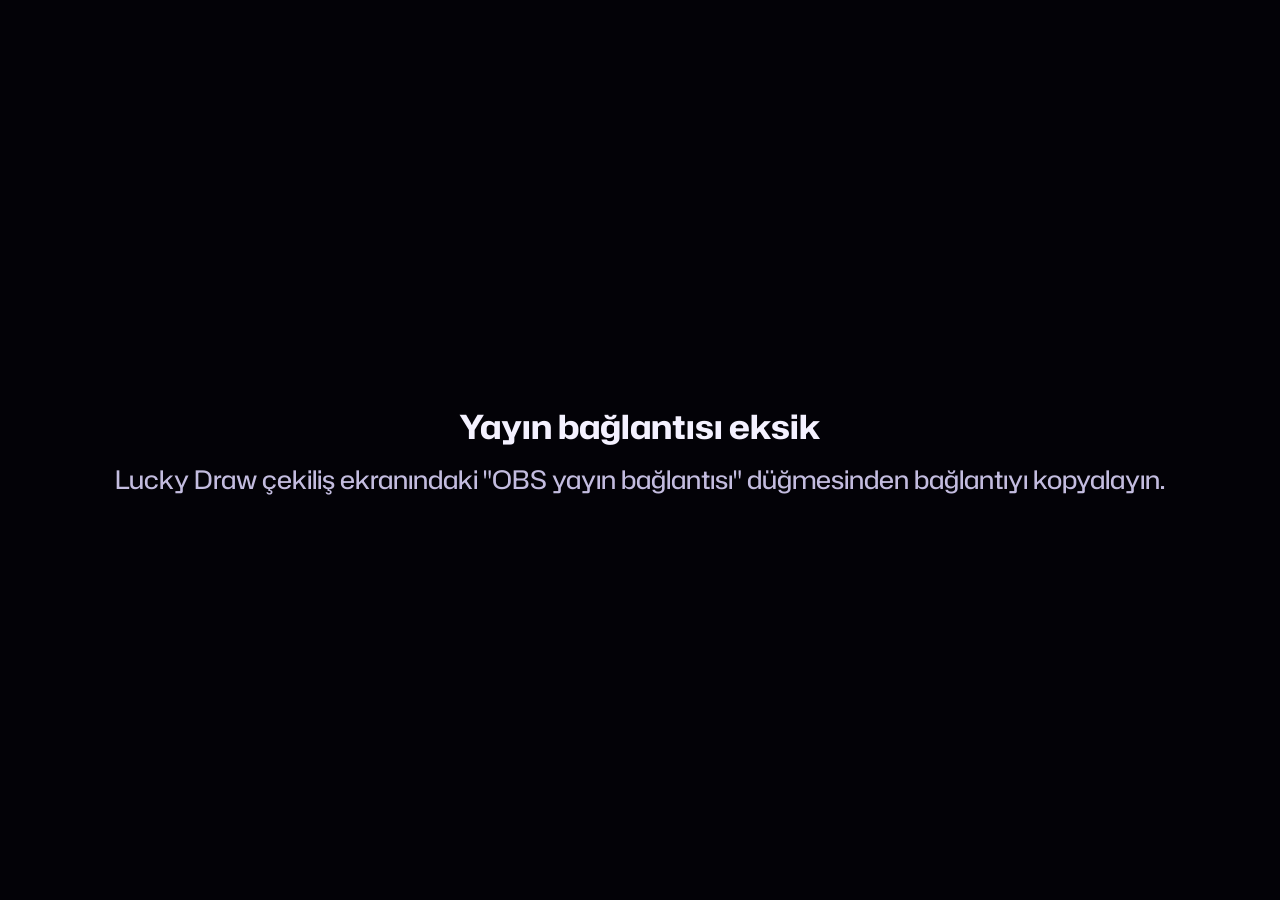
==== obs.html @ 4c62b2eb "Add files via upload" ====
<!doctype html>
<html lang="tr" data-theme="neon">
<head>
<meta charset="utf-8">
<meta name="viewport" content="width=device-width, initial-scale=1, viewport-fit=cover">
<meta http-equiv="Content-Security-Policy" content="default-src 'self'; script-src 'self'; style-src 'self' 'unsafe-inline'; img-src 'self' data: blob: https://dztxldgjwbdsdxilogas.supabase.co; font-src 'self'; connect-src 'self' https://dztxldgjwbdsdxilogas.supabase.co; media-src 'self' data: blob:; object-src 'none'; base-uri 'self'; form-action 'none'; frame-src 'none'">
<meta name="referrer" content="no-referrer">
<meta name="robots" content="noindex, nofollow">
<title>Lucky Draw – Yayın Ekranı</title>
<link rel="icon" href="assets/icons/favicon.svg" type="image/svg+xml">
<link rel="preload" href="assets/fonts/ldhubot-latin.woff2" as="font" type="font/woff2" crossorigin>
<link rel="stylesheet" href="assets/css/app.2263c3db43.css">
<script src="assets/js/obs.31d49c2cbb.js" defer></script>
</head>
<body class="obs-page">
<div id="obs"></div>
</body>
</html>
---- assets/css/app.2263c3db43.css ----
@font-face{font-family:LD Hubot;src:url(../fonts/ldhubot-latin.woff2) format("woff2");font-weight:400 900;font-stretch:75% 125%;font-style:normal;font-display:swap;unicode-range:U+0000-002F,U+003A-00FF,U+0131,U+2010-2027,U+2030,U+2039-203A,U+20AC,U+2122,U+2212}@font-face{font-family:LD Hubot;src:url(../fonts/ldhubot-digits.woff2) format("woff2");font-weight:400 900;font-stretch:75% 125%;font-style:normal;font-display:swap;unicode-range:U+0030-0039}@font-face{font-family:LD Hubot;src:url(../fonts/ldhubot-ext.woff2) format("woff2");font-weight:400 900;font-stretch:75% 125%;font-style:normal;font-display:swap;unicode-range:U+0100-0130,U+0132-017F,U+0218-021B,U+1E9E}:root{--f:"LD Hubot","Segoe UI Variable Text","Segoe UI",system-ui,-apple-system,"Helvetica Neue",Arial,sans-serif;--night:#030207;--anth-1:#111017;--anth-2:#1a1922;--anth-3:#25232f;--line:rgba(255,255,255,.08);--line-2:rgba(255,255,255,.14);--ink:#f4f1ff;--ink-2:#c3bcdf;--ink-3:#8d86aa;--violet:#7b2cff;--violet-2:#a779ff;--blue:#2e6bff;--ice:#57d9ff;--pink:#ff2d95;--pink-2:#ff7ac2;--gold:#ffc229;--gold-hi:#ffe58a;--gold-lo:#c77800;--neon:linear-gradient(100deg,#7b2cff 0%,#2e6bff 52%,#ff2d95 100%);--gold-grad:linear-gradient(180deg,#fff4c9 0%,#ffe58a 22%,#ffc229 52%,#e39a00 78%,#ffd25c 100%);--r-lg:26px;--r-md:18px;--r-sm:12px;--ease:cubic-bezier(.2,.8,.2,1);color-scheme:dark}*,*:before,*:after{box-sizing:border-box}html,body{height:100%}body{margin:0;background:var(--night);color:var(--ink);font-family:var(--f);font-size:15px;line-height:1.5;font-weight:450;font-stretch:100%;-webkit-font-smoothing:antialiased;-moz-osx-font-smoothing:grayscale;overflow:hidden;text-rendering:optimizeLegibility}button,input,textarea,select{font:inherit;color:inherit}button{cursor:pointer}svg.i{width:20px;height:20px;flex:none;fill:none;stroke:currentColor;stroke-width:2;stroke-linecap:round;stroke-linejoin:round}.sr-only{position:absolute!important;width:1px;height:1px;padding:0;margin:-1px;overflow:hidden;clip:rect(0 0 0 0);white-space:nowrap;border:0}[hidden]{display:none!important}::selection{background:#7b2cff8c;color:#fff}:focus-visible{outline:3px solid var(--ice);outline-offset:3px}input::placeholder,textarea::placeholder{color:#6f6990}::-webkit-scrollbar{width:10px;height:10px}::-webkit-scrollbar-thumb{background:#ffffff24;border-radius:10px;border:2px solid transparent;background-clip:padding-box}::-webkit-scrollbar-thumb:hover{background-color:#ffffff3d}::-webkit-scrollbar-track{background:transparent}.bg{position:fixed;inset:0;z-index:0;pointer-events:none;overflow:hidden;background:radial-gradient(110% 70% at 50% 115%,#1c1726,#1c172600 62%),radial-gradient(80% 60% at 50% -10%,#15121f,#15121f00 70%),var(--night)}.bg .glow{position:absolute;border-radius:50%;width:70vmax;height:70vmax;opacity:.5;will-change:transform;animation:drift 34s ease-in-out infinite alternate;animation-play-state:paused}.bg .g1{left:-26vmax;top:-34vmax;background:radial-gradient(circle,#7b2cff6b,#7b2cff00 62%)}.bg .g2{right:-30vmax;top:-8vmax;background:radial-gradient(circle,#ff2d954d,#ff2d9500 62%);animation-duration:41s;animation-delay:-12s}.bg .g3{left:18vmax;bottom:-48vmax;background:radial-gradient(circle,#2e6bff57,#2e6bff00 62%);animation-duration:47s;animation-delay:-20s}.bg .grain{position:absolute;inset:-50%;opacity:.05;mix-blend-mode:overlay;background-image:url("data:image/svg+xml;utf8,<svg xmlns='http://www.w3.org/2000/svg' width='220' height='220'><filter id='n'><feTurbulence type='fractalNoise' baseFrequency='.85' numOctaves='2' stitchTiles='stitch'/></filter><rect width='100%' height='100%' filter='url(%23n)'/></svg>")}@keyframes drift{0%{transform:translateZ(0) scale(1)}50%{transform:translate3d(6vmax,4vmax,0) scale(1.08)}to{transform:translate3d(-4vmax,7vmax,0) scale(.96)}}.fx-canvas{position:fixed;inset:0;width:100%;height:100%;pointer-events:none;display:block}#app{position:fixed;inset:0;z-index:2}.screen{position:absolute;inset:0;display:none}.screen.active{display:flex;animation:screen-in .42s var(--ease) both}.scroll-y{overflow-y:auto;overflow-x:hidden;overscroll-behavior:contain}.wrap{width:100%;max-width:1480px;margin:0 auto}.icon-btn{width:42px;height:42px;display:inline-grid;place-items:center;border-radius:12px;border:1px solid transparent;background:transparent;color:var(--ink-2);transition:background-color .2s,color .2s,border-color .2s}.icon-btn:hover{background:#ffffff12;color:var(--ink)}.icon-btn[aria-pressed=true]{color:var(--ice);border-color:#57d9ff59;background:#57d9ff14}.icon-btn.sm{width:34px;height:34px;border-radius:10px}.icon-btn.sm svg.i{width:17px;height:17px}.btn{--h:48px;position:relative;isolation:isolate;overflow:hidden;height:var(--h);padding:0 22px;display:inline-flex;align-items:center;justify-content:center;gap:10px;border-radius:14px;border:1px solid transparent;background:#ffffff0f;color:var(--ink);font-weight:750;font-stretch:104%;font-size:15px;letter-spacing:.01em;line-height:1;white-space:nowrap;user-select:none;-webkit-user-select:none;text-decoration:none;transition:transform .16s var(--ease),box-shadow .25s,background-color .2s,border-color .2s,color .2s,opacity .2s}.btn:active:not(:disabled){transform:translateY(1px) scale(.985)}.btn svg.i{width:19px;height:19px}.btn-primary{background:var(--neon);background-size:140% 100%;background-position:0 0;box-shadow:0 10px 30px -10px #7b2cffbf,inset 0 1px #ffffff47,inset 0 -1px #00000040;transition:transform .16s var(--ease),box-shadow .25s,background-position .5s var(--ease)}.btn-primary:hover{background-position:100% 0;box-shadow:0 14px 40px -10px #ff2d9599,inset 0 1px #ffffff52,inset 0 -1px #00000040}.btn-primary:after,.btn-gold:after{content:"";position:absolute;inset:0;z-index:-1;background:linear-gradient(105deg,transparent 35%,rgba(255,255,255,.38) 50%,transparent 65%);transform:translate(-110%);transition:transform .8s var(--ease)}.btn-primary:hover:after,.btn-gold:hover:after{transform:translate(110%)}.btn-gold{color:#201400;background:linear-gradient(180deg,#ffeca3,#ffc229 46%,#e89d00);box-shadow:inset 0 1px #ffffffb3,inset 0 -2px #8c500059,0 14px 44px -12px #ffaa00bf}.btn-gold:hover{box-shadow:inset 0 1px #ffffffb3,inset 0 -2px #8c500059,0 18px 56px -10px #ffbe28d9}.btn-secondary{background:#ffffff12;border-color:var(--line-2)}.btn-secondary:hover{background:#ffffff1c;border-color:#ffffff38}.btn-ghost{background:transparent;border-color:var(--line-2);color:var(--ink-2)}.btn-ghost:hover{color:var(--ink);background:#ffffff0d}.btn-danger{background:#ff2d9517;border-color:#ff2d9566;color:#ffb6d6}.btn-danger:hover{background:#ff2d952e;color:#fff}.btn-sm{--h:36px;padding:0 13px;font-size:13.5px;border-radius:10px;gap:7px}.btn-sm svg.i{width:16px;height:16px}.btn-lg{--h:56px;font-size:16.5px;padding:0 26px;border-radius:16px}.btn-xl{--h:68px;font-size:19px;padding:0 40px;border-radius:18px;font-weight:850;font-stretch:110%;letter-spacing:.03em}.btn-block{width:100%}.btn:disabled{opacity:.42;cursor:not-allowed}.btn[aria-disabled=true]{opacity:.5;cursor:not-allowed}.btn-gold:disabled,.btn-primary:disabled{box-shadow:none}.panel{position:relative;border-radius:var(--r-lg);background:linear-gradient(180deg,#242130bd,#13121bc7);border:1px solid var(--line);box-shadow:inset 0 1px #ffffff12,0 30px 70px -40px #000000e6;backdrop-filter:blur(18px) saturate(130%);-webkit-backdrop-filter:blur(18px) saturate(130%)}.panel:before{content:"";position:absolute;inset:0;border-radius:inherit;pointer-events:none;background:linear-gradient(125deg,#ffffff12,#fff0 34%)}body.low-fx .panel{backdrop-filter:none;-webkit-backdrop-filter:none;background:linear-gradient(180deg,#201e2b,#15141d)}.field{display:block;margin:0 0 16px}.field>span{display:block;margin:0 0 8px;font-size:13.5px;font-weight:650;color:var(--ink-2)}.input{width:100%;height:52px;padding:0 16px;border-radius:var(--r-sm);border:1px solid var(--line-2);background:#0302078c;color:var(--ink);font-size:17px;font-weight:550;transition:border-color .2s,box-shadow .2s,background-color .2s}.input:hover{border-color:#ffffff38}.input:focus{outline:none;border-color:#a779ffd9;background:#030207bf;box-shadow:0 0 0 4px #7b2cff38,0 0 26px -6px #7b2cffb3}.input.invalid{border-color:#ff2d95d9;box-shadow:0 0 0 4px #ff2d9529}.input.num{font-variant-numeric:tabular-nums}textarea.input{height:auto;min-height:220px;padding:14px 16px;line-height:1.55;font-size:15.5px;resize:vertical}.field-error{min-height:20px;margin:7px 0 0;font-size:13.5px;line-height:1.35;color:#ff9ccb}.hint{margin:12px 0 0;font-size:13px;line-height:1.45;color:var(--ink-3)}kbd{display:inline-block;min-width:22px;padding:1px 6px;border-radius:6px;border:1px solid var(--line-2);border-bottom-width:2px;background:#ffffff0d;font:inherit;font-size:12px;font-weight:700;text-align:center;color:var(--ink)}.switch{display:inline-flex;align-items:center;gap:10px;font-size:14px;font-weight:600;color:var(--ink-2);cursor:pointer;-webkit-user-select:none;user-select:none}.switch input{position:absolute;opacity:0;width:1px;height:1px}.switch .tog{position:relative;width:42px;height:24px;flex:none;border-radius:24px;background:#ffffff24;transition:background-color .2s}.switch .tog:after{content:"";position:absolute;top:3px;left:3px;width:18px;height:18px;border-radius:50%;background:#fff;box-shadow:0 2px 6px #0006;transition:transform .22s var(--ease)}.switch input:checked+.tog{background:linear-gradient(90deg,var(--violet),var(--pink))}.switch input:checked+.tog:after{transform:translate(18px)}.switch input:focus-visible+.tog{outline:3px solid var(--ice);outline-offset:2px}.switch:hover{color:var(--ink)}.check{display:flex;align-items:flex-start;gap:12px;padding:14px 16px;border-radius:14px;border:1px solid var(--line);background:#ffffff08;cursor:pointer;font-size:14.5px;color:var(--ink-2)}.check input{width:20px;height:20px;margin:1px 0 0;flex:none;accent-color:var(--violet)}.check b{color:var(--ink);font-weight:700}.stats{display:grid;grid-template-columns:repeat(3,minmax(0,1fr));gap:14px}.stat{padding:16px 22px 18px;border-radius:22px;min-width:0}.stat-label{display:block;font-size:12.5px;font-weight:750;letter-spacing:.05em;color:var(--ink-3)}.stat-value{display:block;margin-top:4px;font-size:clamp(32px,3.1vw,52px);font-weight:850;font-stretch:115%;line-height:1.05;font-variant-numeric:tabular-nums;white-space:nowrap;overflow:hidden;text-overflow:ellipsis}.stat-tickets .stat-value{color:var(--gold)}.stat-name .stat-value{font-size:clamp(18px,1.55vw,26px);font-stretch:100%;line-height:1.25;white-space:normal;display:-webkit-box;-webkit-line-clamp:2;-webkit-box-orient:vertical;overflow-wrap:anywhere;margin-top:8px}.stat-sub{display:block;margin-top:4px;min-height:19px;font-size:13px;color:var(--ink-2)}.toolbar{display:flex;align-items:center;gap:12px;flex-wrap:wrap;padding:0 10px 12px}.search{position:relative;flex:1;min-width:200px;max-width:420px}.search svg.i{position:absolute;left:13px;top:50%;transform:translateY(-50%);color:var(--ink-3);width:18px;height:18px;pointer-events:none}.search .input{height:42px;padding-left:40px;padding-right:38px;font-size:15px}.search .clear{position:absolute;right:4px;top:50%;transform:translateY(-50%)}.toolbar .spacer{flex:1}.ptable{--cols:52px minmax(0,1fr) 128px 120px 196px;flex:1;min-height:0;display:flex;flex-direction:column;border-top:1px solid var(--line)}.ptable.no-odds{--cols:52px minmax(0,1fr) 128px 196px}.ptable.no-odds .c-odds{display:none}.th-row,.tr{display:grid;grid-template-columns:var(--cols);align-items:center;column-gap:12px;padding:0 14px}.th-row{height:44px;font-size:12.5px;font-weight:750;color:var(--ink-3);border-bottom:1px solid var(--line)}.th{display:inline-flex;align-items:center;gap:6px;padding:0;border:0;background:none;color:inherit;font:inherit;text-align:left;min-width:0}button.th:hover{color:var(--ink)}.th .sort{width:12px;height:12px;opacity:.35}.th[aria-sort=ascending] .sort,.th[aria-sort=descending] .sort{opacity:1;color:var(--ice)}.th[aria-sort=descending] .sort{transform:rotate(180deg)}.c-num{justify-content:flex-end;text-align:right}.c-act{justify-content:flex-end;display:flex;gap:6px}.vlist{position:relative;overflow-y:auto;overflow-x:hidden;overscroll-behavior:contain}.vl-sizer{position:relative;flex:none;width:100%}.vl-win{position:absolute;left:0;right:0;top:0;will-change:transform}.ptable .vlist{flex:1 1 0px;min-height:280px}.tr{height:58px;border-bottom:1px solid rgba(255,255,255,.05);border-radius:12px;transition:background-color .2s}.tr:hover{background:#ffffff09}.tr .c-idx{color:var(--ink-3);font-size:13.5px;font-variant-numeric:tabular-nums}.tr .c-name{display:flex;align-items:center;gap:10px;min-width:0;font-size:16.5px;font-weight:650}.tr .c-name .nm{overflow:hidden;text-overflow:ellipsis;white-space:nowrap;flex:0 1 auto;min-width:4ch}.tr .c-tk{font-size:17px;font-weight:800;font-stretch:108%;color:var(--gold);font-variant-numeric:tabular-nums;display:flex;justify-content:flex-end}.tr .c-odds{display:flex;flex-direction:column;align-items:flex-end;gap:4px;font-size:14px;font-weight:650;color:var(--ink-2);font-variant-numeric:tabular-nums}.tr .c-odds .bar{width:72px;height:3px;border-radius:3px;background:#ffffff14;overflow:hidden}.tr .c-odds .bar i{display:block;height:100%;background:linear-gradient(90deg,var(--violet-2),var(--pink));border-radius:3px}.tr.is-new{animation:row-flash 1.4s ease-out}@keyframes row-flash{0%,20%{background:#ffc22933}to{background:transparent}}.tr.is-out .nm,.tr.is-out .c-tk{opacity:.5}.tr.editing{background:#7b2cff1a;box-shadow:inset 0 0 0 1px #a779ff73}.tr .input{height:40px;font-size:15.5px;padding:0 12px}.tr .c-tk .input{text-align:right;font-weight:750}.chip-win{flex:none;display:inline-flex;align-items:center;gap:5px;height:22px;padding:0 9px;border-radius:22px;font-size:11.5px;font-weight:750;color:#2a1a00;background:var(--gold-grad)}.chip-win svg.i{width:13px;height:13px;stroke-width:2.4}.chip-out{flex:none;height:22px;padding:0 9px;display:inline-flex;align-items:center;border-radius:22px;font-size:11.5px;font-weight:700;color:var(--ink-2);border:1px solid var(--line-2)}.empty{display:flex;flex-direction:column;align-items:center;justify-content:center;gap:10px;padding:48px 24px;text-align:center;color:var(--ink-2)}.empty .ticket-art{width:120px;height:70px;opacity:.9}.empty b{color:var(--ink);font-size:17px;font-weight:750}.empty p{margin:0;max-width:440px;font-size:14.5px}.list-foot{display:flex;justify-content:space-between;gap:10px;padding:10px 14px 4px;font-size:13px;color:var(--ink-3)}.modal-layer{position:fixed;inset:0;z-index:60;display:grid;place-items:center;padding:20px;background:#020106b8;backdrop-filter:blur(6px);-webkit-backdrop-filter:blur(6px);animation:fade-in .2s ease-out}.modal{position:relative;width:min(560px,100%);max-height:calc(100vh - 40px);display:flex;flex-direction:column;border-radius:24px;background:linear-gradient(180deg,#22202d,#16151e);border:1px solid var(--line-2);box-shadow:0 40px 100px -30px #000000f2,0 0 0 1px #0006;animation:modal-in .28s var(--ease)}.modal.wide{width:min(820px,100%)}@keyframes modal-in{0%{opacity:0;transform:translateY(14px) scale(.97)}to{opacity:1;transform:none}}.modal-head{display:flex;align-items:center;justify-content:space-between;gap:12px;padding:20px 22px 6px}.modal-head h2{margin:0;font-size:20px;font-weight:850;font-stretch:108%;line-height:1.25}.modal-body{padding:10px 22px 4px;overflow:auto;color:var(--ink-2);font-size:15px}.modal-body p{margin:0 0 12px}.modal-body strong{color:var(--ink);font-weight:750}.modal-foot{display:flex;justify-content:flex-end;gap:10px;padding:16px 22px 20px;flex-wrap:wrap}.help h3{margin:22px 0 8px;font-size:16px;font-weight:800;color:var(--ink)}.help h3:first-child{margin-top:4px}.help .quote{margin:4px 0 14px;padding:14px 18px;border-radius:14px;border:1px solid rgba(255,194,41,.3);background:#ffc2290f;color:var(--gold-hi);font-size:16.5px;font-weight:650;line-height:1.5}.help ul{margin:0 0 6px;padding-left:20px}.help li{margin:0 0 6px}.help table{width:100%;border-collapse:collapse;margin:6px 0 8px;font-size:14.5px}.help th,.help td{padding:8px 10px;border-bottom:1px solid var(--line);text-align:left}.help th{color:var(--ink-3);font-weight:700;font-size:12.5px}.help td.n{text-align:right;font-variant-numeric:tabular-nums}.help .formula{display:inline-block;padding:4px 10px;border-radius:8px;background:#ffffff0f;color:var(--ink);font-weight:700}.keys{display:grid;grid-template-columns:auto 1fr;gap:8px 14px;align-items:center;margin:4px 0}.bulk-file{display:flex;align-items:center;gap:12px;flex-wrap:wrap;margin:12px 0 4px}.bulk-file .fname{font-size:13.5px;color:var(--ink-3)}.bulk-opts{margin:10px 0 0}.bulk-sum{margin:14px 0 0;padding:12px 14px;border-radius:12px;background:#ffffff0a;border:1px solid var(--line);font-size:14px;color:var(--ink-2)}.bulk-sum .ok{color:#8ff0c2;font-weight:700}.bulk-sum .bad{color:#ff9ccb;font-weight:700}.bulk-bad{margin:10px 0 0;max-height:150px;overflow:auto;font-size:13.5px;color:#ffc2de}.bulk-bad li{margin:0 0 4px}.bulk-bad code{font:inherit;color:#fff;background:#ff2d9524;padding:0 5px;border-radius:5px}.dropping textarea{border-color:var(--ice)!important;box-shadow:0 0 0 4px #57d9ff33!important}.toasts{position:fixed;left:50%;bottom:22px;z-index:70;transform:translate(-50%);display:flex;flex-direction:column-reverse;align-items:center;gap:8px;pointer-events:none;width:min(560px,calc(100vw - 24px))}.toast{pointer-events:auto;display:flex;align-items:flex-start;gap:10px;max-width:100%;padding:12px 16px;border-radius:14px;background:#181622f5;border:1px solid var(--line-2);box-shadow:0 18px 50px -14px #000000e6;font-size:14.5px;line-height:1.4;color:var(--ink);animation:toast-in .3s var(--ease)}.toast svg.i{width:18px;height:18px;margin-top:1px}.toast.success svg.i{color:#7ef0b8}.toast.info svg.i{color:var(--ice)}.toast.warn{border-color:#ffc22973}.toast.warn svg.i{color:var(--gold)}.toast.error{border-color:#ff2d958c}.toast.error svg.i{color:var(--pink-2)}.toast.out{animation:toast-out .25s ease-in forwards}@keyframes toast-in{0%{opacity:0;transform:translateY(10px) scale(.98)}to{opacity:1;transform:none}}@keyframes toast-out{to{opacity:0;transform:translateY(8px)}}.has-frame{position:relative;--u: calc(var(--s, 40px) / 100)}.has-frame:before{content:"";position:absolute;inset:calc(var(--s, 40px) * -.11);border-radius:50%;padding:max(2.5px,calc(var(--s, 40px) * .085));background:var(--frm);-webkit-mask:linear-gradient(#000 0 0) content-box,linear-gradient(#000 0 0);-webkit-mask-composite:xor;mask:linear-gradient(#000 0 0) content-box exclude,linear-gradient(#000 0 0);pointer-events:none;z-index:3;filter:drop-shadow(0 0 var(--frg-r, 0) var(--frg, transparent))}.has-frame:after{position:absolute;pointer-events:none}.fr-bronz{--frm: conic-gradient(from 0deg, #5a2f0e, #c47a3c 8%, #ffd2a1 13%, #9a5a24 19%, #5a2f0e 28%, #b8743a 38%, #ffe0b8 44%, #8c4f1d 52%, #5a2f0e 62%, #c98544 72%, #f7c18a 80%, #7a4318 90%, #5a2f0e);--frg: rgba(214, 140, 70, .5);--frg-r: 3px}.fr-bronz:before{animation:fr-spin 9s linear infinite}.fr-bronz:after{content:"";inset:calc(var(--s, 40px) * -.11);border-radius:50%;--r: calc(var(--u) * 2.4);background:radial-gradient(circle at 50% 3.6%,#ffe6c6 0 calc(var(--r) * .55),#5a2f0e var(--r),transparent calc(var(--r) * 1.2)),radial-gradient(circle at 96.4% 50%,#ffe6c6 0 calc(var(--r) * .55),#5a2f0e var(--r),transparent calc(var(--r) * 1.2)),radial-gradient(circle at 50% 96.4%,#ffe6c6 0 calc(var(--r) * .55),#5a2f0e var(--r),transparent calc(var(--r) * 1.2)),radial-gradient(circle at 3.6% 50%,#ffe6c6 0 calc(var(--r) * .55),#5a2f0e var(--r),transparent calc(var(--r) * 1.2));z-index:4}.fr-gumus{--frm: conic-gradient(from 0deg, #59626d, #e9eef3 7%, #8c96a2 13%, #ffffff 19%, #6b7581 27%, #c9d1da 38%, #ffffff 45%, #77818d 53%, #59626d 62%, #dfe6ec 72%, #ffffff 78%, #8c96a2 86%, #59626d);--frg: rgba(235, 242, 250, .6);--frg-r: 4px}.fr-gumus:before{animation:fr-spin 7s linear infinite}.fr-gumus:after{content:"";right:calc(var(--s, 40px) * -.2);top:calc(var(--s, 40px) * -.18);width:calc(var(--s, 40px) * .38);height:calc(var(--s, 40px) * .38);min-width:9px;min-height:9px;background:radial-gradient(circle,#fff 0 18%,#e6f0ff 40%,#c9d6e6);clip-path:polygon(50% 0,59% 41%,100% 50%,59% 59%,50% 100%,41% 59%,0 50%,41% 41%);animation:fr-glint 3.2s ease-in-out infinite;z-index:5}.fr-altin{--frm: conic-gradient(from 0deg, #8a5d00, #ffe58a 7%, #c8900e 13%, #fff8d6 18%, #9c6b05 26%, #ffd95a 36%, #b07a08 45%, #fff2b0 54%, #8a5d00 63%, #ffcf40 74%, #c8900e 83%, #fff6cc 92%, #8a5d00);--frg: rgba(255, 196, 46, .8);--frg-r: 6px}.fr-altin:before{animation:fr-spin 6s linear infinite}.fr-altin:after{content:"";inset:calc(var(--s, 40px) * -.22);border-radius:50%;--r: calc(var(--u) * 2.2);background:radial-gradient(circle at 16% 18%,#fff 0 calc(var(--r) * .5),rgba(255,230,140,.7) calc(var(--r) * .8),transparent calc(var(--r) * 1.4)),radial-gradient(circle at 86% 22%,#fff6c0 0 calc(var(--r) * .6),transparent calc(var(--r) * 1.3)),radial-gradient(circle at 82% 86%,#fff 0 calc(var(--r) * .45),transparent calc(var(--r) * 1.1)),radial-gradient(circle at 9% 70%,#ffe58a 0 calc(var(--r) * .5),transparent calc(var(--r) * 1.2)),radial-gradient(circle at 50% 2%,#fff 0 calc(var(--r) * .4),transparent calc(var(--r) * 1));animation:fr-twinkle 2.2s ease-in-out infinite;z-index:4}.fr-neon{--frm: conic-gradient(from 0deg, #ff2bd6, #ff8ef0 12%, #00f0ff 25%, #9ffcff 37%, #ff2bd6 50%, #ff8ef0 62%, #00f0ff 75%, #9ffcff 87%, #ff2bd6);--frg: rgba(255, 43, 214, .95);--frg-r: 8px}.fr-neon:before{animation:fr-spin 4s linear infinite,fr-flicker 3.4s steps(1) infinite}.fr-neon:after{content:"";inset:calc(var(--s, 40px) * -.2);border-radius:50%;border:max(1px,calc(var(--u) * 2.2)) solid #7ffcff;box-shadow:0 0 calc(var(--u) * 7) #00f0ffe6,inset 0 0 calc(var(--u) * 5) #00f0ffb3;animation:fr-tube 2.6s ease-in-out infinite;z-index:2}.fr-ates{--frm: conic-gradient(from 0deg, #ff2d00, #ffb000, #ff5a00, #ffe066, #ff3d00, #ff9a00, #ff2d00);--frg: rgba(255, 110, 0, .95);--frg-r: 9px}.fr-ates:before{animation:fr-spin 2.6s linear infinite}.fr-ates:after{content:"";inset:calc(var(--s, 40px) * -.3);border-radius:50%;background:repeating-conic-gradient(from 0deg,#ff460000,#ff7800f2 8deg,#ffec8cf2 11deg,#ff3c0000 19deg);-webkit-mask:radial-gradient(circle closest-side,transparent 0 70%,#000 76%,rgba(0,0,0,.6) 88%,transparent 100%);mask:radial-gradient(circle closest-side,transparent 0 70%,#000 76%,rgba(0,0,0,.6) 88%,transparent 100%);animation:fr-spin 7s linear infinite reverse,fr-blaze .32s ease-in-out infinite alternate;z-index:2}.fr-buz{--frm: conic-gradient(from 0deg, #ffffff, #bfeaff 5%, #ffffff 8%, #8fd3ff 13%, #e6f9ff 17%, #ffffff 21%, #a6dcff 27%, #ffffff 31%, #d6f3ff 37%, #7cc6f2 42%, #ffffff 47%, #c8efff 54%, #ffffff 58%, #93d6ff 64%, #e9fbff 70%, #ffffff 75%, #a9e2ff 82%, #ffffff 88%, #c3ecff 94%, #ffffff);--frg: rgba(170, 228, 255, .85);--frg-r: 5px}.fr-buz:before{animation:fr-spin 24s linear infinite}.fr-buz:after{content:"";inset:calc(var(--s, 40px) * -.3) calc(var(--s, 40px) * -.18) calc(var(--s, 40px) * -.16);--r: calc(var(--u) * 1.6);background:url("data:image/svg+xml,%3Csvg xmlns='http://www.w3.org/2000/svg' viewBox='-12 -12 24 24'%3E%3Cg stroke='%23ffffff' stroke-width='1.8' stroke-linecap='round' fill='none'%3E%3Cpath d='M0-10V10M-8.7-5L8.7 5M-8.7 5L8.7-5'/%3E%3Cpath d='M-2.5-7.5L0-5L2.5-7.5M-2.5 7.5L0 5L2.5 7.5M-7.7-1.3L-5-0.3L-5.2-3.4M7.7 1.3L5 0.3L5.2 3.4M-7.7 1.3L-5 0.3L-5.2 3.4M7.7-1.3L5-0.3L5.2-3.4'/%3E%3C/g%3E%3C/svg%3E") 50% 0 / calc(var(--s, 40px) * .3) no-repeat,radial-gradient(circle at 12% 30%,#fff 0 var(--r),transparent calc(var(--r) * 1.6)),radial-gradient(circle at 90% 34%,#dff6ff 0 var(--r),transparent calc(var(--r) * 1.6)),radial-gradient(circle at 76% 92%,#fff 0 calc(var(--r) * .8),transparent calc(var(--r) * 1.4)),radial-gradient(circle at 16% 84%,#c9efff 0 calc(var(--r) * .8),transparent calc(var(--r) * 1.4));filter:drop-shadow(0 0 calc(var(--u) * 2) rgba(150,220,255,.9));animation:fr-twinkle 2.8s ease-in-out infinite;z-index:5}.fr-kraliyet{--frm: conic-gradient(from 200deg, #4a1680, #ffd54f, #7d2fbf, #fff0b8, #5b1a8f, #ffc93d, #4a1680);--frg: rgba(200, 120, 255, .6);--frg-r: 6px}.fr-kraliyet:after{content:"";left:50%;top:calc(var(--s, 40px) * -.3);width:calc(var(--s, 40px) * .46);height:calc(var(--s, 40px) * .27);min-width:12px;min-height:7px;transform:translate(-50%);background:linear-gradient(180deg,#fff3c4,#ffc93d 55%,#c48a00);clip-path:polygon(0 100%,0 30%,22% 62%,50% 0,78% 62%,100% 30%,100% 100%);filter:drop-shadow(0 1px 1px rgba(0,0,0,.45));z-index:5}.fr-zumrut{--frm: conic-gradient(from 0deg, #0b5d38, #45e897 5%, #0e7a49 10%, #e8c66a 11.5% 13%, #0b5d38 14.5%, #6af5b2 20%, #0e7a49 25%, #e8c66a 26.5% 28%, #0b5d38 29.5%, #3fe08f 35%, #0e7a49 40%, #e8c66a 41.5% 43%, #0b5d38 44.5%, #6af5b2 50%, #0e7a49 55%, #e8c66a 56.5% 58%, #0b5d38 59.5%, #45e897 65%, #0e7a49 70%, #e8c66a 71.5% 73%, #0b5d38 74.5%, #6af5b2 80%, #0e7a49 85%, #e8c66a 86.5% 88%, #0b5d38 89.5%, #45e897 95%, #0b5d38);--frg: rgba(40, 230, 140, .7);--frg-r: 6px}.fr-zumrut:before{animation:fr-spin 14s linear infinite}.fr-zumrut:after{content:"";left:50%;top:calc(var(--s, 40px) * -.25);width:calc(var(--s, 40px) * .28);height:calc(var(--s, 40px) * .28);min-width:9px;min-height:9px;transform:translate(-50%) rotate(45deg);border-radius:18%;background:linear-gradient(135deg,#d6ffe9,#5cf0a8 22%,#10a862 48%,#054a2c);box-shadow:0 0 0 max(1px,calc(var(--u) * 2.2)) #e8c66a,0 0 calc(var(--u) * 8) #3cffa0d9;animation:fr-gem 2.4s ease-in-out infinite;z-index:5}.fr-yildirim{--frm: conic-gradient(from 0deg, #1d0a5e, #6a4cff 6%, #ffffff 8%, #3b1fb0 11%, #1d0a5e 18%, #00c2ff 26%, #ffffff 28%, #4a2bd6 31%, #1d0a5e 40%, #8f6bff 52%, #e8e0ff 54%, #3b1fb0 57%, #1d0a5e 66%, #00b4ff 76%, #ffffff 78%, #3b1fb0 81%, #1d0a5e 90%, #7b5cff 96%, #1d0a5e);--frg: rgba(130, 100, 255, .95);--frg-r: 8px}.fr-yildirim:before{animation:fr-zap 1.1s steps(1) infinite}.fr-yildirim:after{content:"";inset:calc(var(--s, 40px) * -.25);background:url("data:image/svg+xml,%3Csvg xmlns='http://www.w3.org/2000/svg' viewBox='0 0 100 100'%3E%3Cg fill='%23fff8b0' stroke='%237b5cff' stroke-width='1.2' stroke-linejoin='round'%3E%3Cpath d='M74 2 L86 2 L79 12 L88 12 L70 30 L75 17 L67 17 Z'/%3E%3Cpath d='M8 60 L18 58 L14 67 L22 66 L6 84 L10 71 L3 72 Z'/%3E%3Cpath d='M70 80 L80 82 L74 89 L82 90 L64 100 L69 91 L62 90 Z'/%3E%3C/g%3E%3C/svg%3E") center / 100% 100% no-repeat;filter:drop-shadow(0 0 calc(var(--u) * 3) rgba(160,140,255,.95));animation:fr-bolts 1.6s steps(1) infinite;z-index:5}.fr-rgb{--frm: conic-gradient(from 0deg, #ff0040, #ff8a00, #ffe600, #2bff00, #00f0ff, #0066ff, #b100ff, #ff0040);--frg: transparent;--frg-r: 0px}.fr-rgb:before{animation:fr-spin 2.2s linear infinite}.fr-rgb:after{content:"";inset:calc(var(--s, 40px) * -.17);border-radius:50%;background:var(--frm);-webkit-mask:radial-gradient(circle closest-side,transparent 0 68%,#000 80%,transparent 100%);mask:radial-gradient(circle closest-side,transparent 0 68%,#000 80%,transparent 100%);filter:blur(calc(var(--u) * 5));opacity:.9;animation:fr-spin 2.2s linear infinite;z-index:2}.fr-galaksi{--frm: conic-gradient(from 0deg, #0b0630, #3a1c8f 8%, #ff4fd8 14%, #2a1080 22%, #0b0630 32%, #00c8ff 44%, #3a1c8f 52%, #120840 62%, #9b5cff 72%, #0b0630 82%, #ff7ae0 91%, #0b0630);--frg: rgba(150, 90, 255, .8);--frg-r: 7px}.fr-galaksi:before{animation:fr-spin 14s linear infinite}.fr-galaksi:after{content:"";inset:calc(var(--s, 40px) * -.24);border-radius:50%;--r: calc(var(--u) * 1.7);background:radial-gradient(circle at 50% 3%,#fff 0 var(--r),transparent calc(var(--r) * 1.8)),radial-gradient(circle at 93% 32%,#ffd6ff 0 calc(var(--r) * .8),transparent calc(var(--r) * 1.6)),radial-gradient(circle at 80% 90%,#b8ecff 0 var(--r),transparent calc(var(--r) * 1.8)),radial-gradient(circle at 6% 64%,#fff 0 calc(var(--r) * .7),transparent calc(var(--r) * 1.4)),radial-gradient(circle at 18% 12%,#e2c8ff 0 calc(var(--r) * .6),transparent calc(var(--r) * 1.3)),radial-gradient(circle at 34% 97%,#fff 0 calc(var(--r) * .6),transparent calc(var(--r) * 1.3)),radial-gradient(circle at 97% 62%,#fff 0 calc(var(--r) * .5),transparent calc(var(--r) * 1.2));filter:drop-shadow(0 0 calc(var(--u) * 2) rgba(200,160,255,.9));animation:fr-spin 10s linear infinite reverse;z-index:4}.fr-elmas{--frm: conic-gradient(from 0deg, #ffffff, #cfe9ff 3%, #ffffff 6%, #9fb7c9 8%, #ffffff 11%, #ead9ff 14%, #ffffff 17%, #b9f3ff 20%, #8ea3b5 22%, #ffffff 25%, #fff2c9 28%, #ffffff 31%, #a7bccd 33%, #ffffff 36%, #d8f6ff 39%, #ffffff 42%, #93a8ba 44%, #ffffff 47%, #f2dcff 50%, #ffffff 53%, #b9f3ff 56%, #8ea3b5 58%, #ffffff 61%, #ffe9c4 64%, #ffffff 67%, #9fb7c9 69%, #ffffff 72%, #cfe9ff 75%, #ffffff 78%, #93a8ba 80%, #ffffff 83%, #ead9ff 86%, #ffffff 89%, #b9f3ff 92%, #8ea3b5 94%, #ffffff);--frg: rgba(210, 240, 255, .95);--frg-r: 6px}.fr-elmas:before{animation:fr-spin 5s linear infinite}.fr-elmas:after{content:"";left:50%;top:calc(var(--s, 40px) * -.3);width:calc(var(--s, 40px) * .36);height:calc(var(--s, 40px) * .27);min-width:12px;min-height:9px;transform:translate(-50%);background:linear-gradient(115deg,#fff,#bdefff 18%,#fff,#ffd8f6 42%,#fff 52%,#c7f7ff,#fff3c4,#fff 88%) 0 0 / 300% 100%;clip-path:polygon(22% 0,78% 0,100% 34%,50% 100%,0 34%);animation:fr-prism 2.6s linear infinite;z-index:5}.fr-sarikirmizi{--frm: linear-gradient(135deg, rgba(255, 255, 255, .4), rgba(255, 255, 255, 0) 38%), repeating-conic-gradient(from 0deg, #ffc400 0 41deg, #fff1b0 41deg 45deg, #c8102e 45deg 86deg, #ffd27a 86deg 90deg);--frg: rgba(255, 120, 20, .75);--frg-r: 6px}.fr-sarikirmizi:before{animation:fr-spin 10s linear infinite}.fr-sarikirmizi:after{content:"";left:50%;top:calc(var(--s, 40px) * -.29);width:calc(var(--s, 40px) * .3);height:calc(var(--s, 40px) * .3);min-width:11px;min-height:11px;transform:translate(-50%);background:radial-gradient(circle at 42% 38%,#fffbe0 0 12%,#ffd23a 40%,#e8a200 64%,#c8102e);clip-path:polygon(50% 0,61.8% 34.5%,98% 35.4%,69.1% 57.3%,79.4% 91.5%,50% 70.9%,20.6% 91.5%,30.9% 57.3%,2% 35.4%,38.2% 34.5%);animation:fr-gem 2s ease-in-out infinite,fr-starpulse 2s ease-in-out infinite;z-index:5}.fr-sarilacivert{--frm: repeating-conic-gradient(from 0deg, #ffd500 0 13deg, #fff0a0 13deg 15deg, #0b1f5e 15deg 28deg, #3a5bb8 28deg 30deg);--frg: rgba(255, 213, 0, .6);--frg-r: 5px}.fr-sarilacivert:before{animation:fr-spin 16s linear infinite}.fr-sarilacivert:after{content:"";inset:calc(var(--s, 40px) * -.11);border-radius:50%;padding:max(2.5px,calc(var(--s, 40px) * .085));background:conic-gradient(from 0deg,transparent 0 66%,rgba(255,255,255,.05) 72%,rgba(255,255,255,.95) 80%,rgba(255,246,190,.6) 83%,transparent 90%);-webkit-mask:linear-gradient(#000 0 0) content-box,linear-gradient(#000 0 0);-webkit-mask-composite:xor;mask:linear-gradient(#000 0 0) content-box exclude,linear-gradient(#000 0 0);filter:drop-shadow(0 0 calc(var(--u) * 4) rgba(255,230,120,.95));animation:fr-spin 2.4s linear infinite;z-index:4}.fr-siyahbeyaz{--frm: radial-gradient(circle closest-side, transparent 0 86%, rgba(222, 228, 236, .95) 86% 89.5%, transparent 89.5% 96.5%, rgba(210, 216, 226, .95) 96.5%), repeating-conic-gradient(from 0deg, #0c0c0e 0 9deg, #f5f5f5 9deg 18deg);--frg: rgba(230, 236, 245, .7);--frg-r: 5px}.fr-siyahbeyaz:before{animation:fr-spin 22s linear infinite}.fr-siyahbeyaz:after{content:"";inset:calc(var(--s, 40px) * -.24);border-radius:50%;--r: calc(var(--u) * 1.9);background:radial-gradient(circle at 50% 3%,#fff 0 calc(var(--r) * .7),transparent calc(var(--r) * 1.6)),radial-gradient(circle at 92% 30%,#e9eef5 0 calc(var(--r) * .6),transparent calc(var(--r) * 1.4)),radial-gradient(circle at 84% 88%,#fff 0 calc(var(--r) * .7),transparent calc(var(--r) * 1.6)),radial-gradient(circle at 10% 76%,#dfe5ee 0 calc(var(--r) * .6),transparent calc(var(--r) * 1.4)),radial-gradient(circle at 14% 16%,#fff 0 calc(var(--r) * .5),transparent calc(var(--r) * 1.2));filter:drop-shadow(0 0 calc(var(--u) * 2.5) rgba(255,255,255,.95));animation:fr-spin 12s linear infinite reverse,fr-twinkle 1.8s ease-in-out infinite;z-index:4}@media(prefers-reduced-motion:reduce){.has-frame:before,.has-frame:after{animation:none!important}}.pbg{position:absolute;inset:0;z-index:-1;overflow:hidden;border-radius:inherit;background:#05060c;contain:paint}.pbg>span{position:absolute;display:block;pointer-events:none}.pbg .pt{inset:0}.pbg .pt i{position:absolute;display:block;border-radius:50%}.pbg:after{content:"";position:absolute;inset:0;pointer-events:none;background:linear-gradient(90deg,#00000080,#0000001f 55%,#00000047)}.pbg-aurora{background:linear-gradient(180deg,#01030d,#04112a 48%,#0a2346 78%,#0d2c4f)}.pbg-aurora .l3{inset:0;opacity:.9;background-image:radial-gradient(1.2px 1.2px at 10% 20%,#fff,transparent),radial-gradient(1px 1px at 28% 8%,#cfe8ff,transparent),radial-gradient(1.5px 1.5px at 46% 26%,#fff,transparent),radial-gradient(1px 1px at 62% 12%,#fff,transparent),radial-gradient(1.3px 1.3px at 78% 30%,#e1f0ff,transparent),radial-gradient(1px 1px at 92% 10%,#fff,transparent),radial-gradient(1px 1px at 18% 42%,#fff,transparent),radial-gradient(1.2px 1.2px at 86% 48%,#fff,transparent),radial-gradient(1px 1px at 54% 44%,#bfe0ff,transparent);background-size:360px 220px;animation:pbg-twinkle 4s ease-in-out infinite alternate}.pbg-aurora .l1,.pbg-aurora .l2{left:-30%;width:160%;top:-10%;height:85%;mix-blend-mode:screen;filter:blur(26px);will-change:transform;border-radius:50%}.pbg-aurora .l1{background:linear-gradient(100deg,transparent 8%,rgba(35,255,176,.9) 26%,rgba(26,212,255,.75) 44%,transparent 58%,rgba(120,255,190,.7) 72%,transparent 88%);transform-origin:50% 0;animation:pbg-curtain 11s ease-in-out infinite alternate;opacity:.85}.pbg-aurora .l2{top:0;height:75%;background:linear-gradient(80deg,transparent 20%,rgba(166,91,255,.8) 36%,rgba(255,92,200,.55) 48%,transparent 60%,rgba(70,160,255,.7) 76%,transparent 92%);transform-origin:50% 0;animation:pbg-curtain2 15s ease-in-out infinite alternate;opacity:.7}.pbg-aurora .l4{left:0;right:0;bottom:0;height:34%;background:linear-gradient(180deg,#0b1830,#02060f);clip-path:polygon(0 62%,8% 40%,15% 55%,24% 22%,33% 48%,41% 30%,50% 58%,58% 34%,66% 52%,75% 14%,84% 44%,92% 28%,100% 46%,100% 100%,0 100%)}.pbg-aurora .pt i{width:2px;height:2px;background:#fff;box-shadow:0 0 6px 1px #a0ffdce6;opacity:0;animation:pbg-sparkle 5s ease-in-out infinite}.pbg-galaksi{background:radial-gradient(ellipse at 72% 42%,#2a0b4d,#0d0428 42%,#02010a)}.pbg-galaksi .l1{left:72%;top:42%;width:140vmax;height:140vmax;max-width:1500px;max-height:1500px;margin:-750px 0 0 -750px;border-radius:50%;background:repeating-conic-gradient(from 0deg,#ff4fd800,#ff4fd88c 22deg,#6a3cff73 40deg,#00c8ff4d 52deg,#00c8ff00 72deg,#0000 90deg);-webkit-mask:radial-gradient(circle,#000 0,rgba(0,0,0,.8) 8%,rgba(0,0,0,.25) 22%,transparent 34%);mask:radial-gradient(circle,#000 0,rgba(0,0,0,.8) 8%,rgba(0,0,0,.25) 22%,transparent 34%);filter:blur(18px);animation:pbg-spin 70s linear infinite;will-change:transform}@media(max-width:1400px){.pbg-galaksi .l1{width:1500px;height:1500px}}.pbg-galaksi .l2{left:72%;top:42%;width:220px;height:220px;margin:-110px 0 0 -110px;border-radius:50%;background:radial-gradient(circle,#fff 0,#ffe6ff 7%,rgba(255,140,240,.65) 18%,rgba(140,90,255,.25) 40%,transparent 68%);animation:pbg-core 4s ease-in-out infinite alternate}.pbg-galaksi .l3{inset:0;background-image:radial-gradient(1.3px 1.3px at 12% 18%,#fff,transparent),radial-gradient(1px 1px at 30% 70%,#ffd6ff,transparent),radial-gradient(1.6px 1.6px at 44% 36%,#fff,transparent),radial-gradient(1px 1px at 58% 84%,#b8ecff,transparent),radial-gradient(1.2px 1.2px at 88% 16%,#fff,transparent),radial-gradient(1px 1px at 6% 82%,#fff,transparent),radial-gradient(1.4px 1.4px at 66% 8%,#e2c8ff,transparent),radial-gradient(1px 1px at 94% 66%,#fff,transparent);background-size:300px 200px;animation:pbg-twinkle 3s ease-in-out infinite alternate}.pbg-galaksi .l4{right:8%;top:12%;width:180px;height:2px;border-radius:2px;background:linear-gradient(90deg,#fff0,#fff 80%,#fff);transform:rotate(-24deg);opacity:0;animation:pbg-shoot 7s ease-in infinite 1.5s;filter:drop-shadow(0 0 4px #bfe6ff)}.pbg-galaksi .pt i{width:3px;height:3px;background:#fff;box-shadow:0 0 8px 2px #c8a0ffd9;opacity:0;animation:pbg-sparkle 4.5s ease-in-out infinite}.pbg-volkan{background:linear-gradient(180deg,#0a0101,#1c0402 45%,#3a0802)}.pbg-volkan .l1{left:-10%;right:-10%;bottom:-34%;height:92%;border-radius:50%;background:radial-gradient(ellipse at 50% 70%,rgba(255,190,60,.95) 0%,rgba(255,80,0,.8) 20%,rgba(170,16,0,.5) 44%,transparent 68%);filter:blur(12px);animation:pbg-heat 2.4s ease-in-out infinite alternate}.pbg-volkan .l2{left:0;right:0;bottom:0;height:62%;background:url("data:image/svg+xml,%3Csvg xmlns='http://www.w3.org/2000/svg' width='260' height='130' viewBox='0 0 260 130'%3E%3Cg fill='none' stroke-linecap='round' stroke-linejoin='round'%3E%3Cg stroke='%23ff4d00' stroke-width='7' stroke-opacity='.45'%3E%3Cpath d='M0 44 L32 50 L50 32 L86 42 L104 66 L140 60 L162 36 L204 48 L226 76 L260 70'/%3E%3Cpath d='M50 32 L56 8 M104 66 L94 98 L118 128 M162 36 L182 10 M226 76 L244 108'/%3E%3Cpath d='M0 104 L26 94 L60 108 L94 98 M140 60 L152 90 L190 100 L216 128'/%3E%3C/g%3E%3Cg stroke='%23ffd27a' stroke-width='2.2'%3E%3Cpath d='M0 44 L32 50 L50 32 L86 42 L104 66 L140 60 L162 36 L204 48 L226 76 L260 70'/%3E%3Cpath d='M50 32 L56 8 M104 66 L94 98 L118 128 M162 36 L182 10 M226 76 L244 108'/%3E%3Cpath d='M0 104 L26 94 L60 108 L94 98 M140 60 L152 90 L190 100 L216 128'/%3E%3C/g%3E%3C/g%3E%3C/svg%3E") 0 0 / 260px 130px repeat-x,linear-gradient(180deg,transparent,rgba(26,4,2,.96) 24%,#120201);-webkit-mask:linear-gradient(180deg,transparent,#000 30%);mask:linear-gradient(180deg,transparent,#000 30%);animation:pbg-flow 16s linear infinite,pbg-glow 1.6s ease-in-out infinite alternate}.pbg-volkan .l3{right:4%;bottom:0;width:min(620px,64%);height:88%;background:linear-gradient(100deg,#3a0f06,#241005 38%,#140403 62%,#0b0201);clip-path:polygon(0 100%,33% 21%,41% 11%,46% 14%,50% 9%,54% 14%,59% 11%,67% 21%,100% 100%)}.pbg-volkan .l3 svg{position:absolute;inset:0;width:100%;height:100%;overflow:visible}.pbg-volkan .lava-g{fill:none;stroke:#ff4d00;stroke-opacity:.55;stroke-width:10px;vector-effect:non-scaling-stroke;stroke-linecap:round}.pbg-volkan .lava{fill:none;stroke:#ff8a1a;stroke-width:4.5px;vector-effect:non-scaling-stroke;stroke-linecap:round}.pbg-volkan .lava-h{fill:none;stroke:#fff3b0;stroke-width:2px;vector-effect:non-scaling-stroke;stroke-linecap:round;stroke-dasharray:4 26;animation:pbg-lava 1.4s linear infinite}.pbg-volkan .lava-h.b{animation-duration:1.9s}.pbg-volkan .rim{fill:none;stroke:#ff6a00;stroke-opacity:.6;stroke-width:2px;vector-effect:non-scaling-stroke}.pbg-volkan .l4{right:calc(4% + min(620px,64%)/2 - 80px);bottom:calc(79.2% - 80px);width:160px;height:160px;border-radius:50%;background:radial-gradient(circle,rgba(255,230,150,.95) 0,rgba(255,120,0,.8) 22%,rgba(140,30,10,.35) 48%,transparent 68%);filter:blur(5px);animation:pbg-erupt 1.8s ease-in-out infinite alternate}.pbg-volkan .l4:after{content:"";position:absolute;left:0;right:0;bottom:55%;height:170%;border-radius:50%;background:radial-gradient(ellipse at 50% 100%,rgba(110,85,85,.6),rgba(70,50,50,.28) 45%,transparent 70%);filter:blur(12px);transform-origin:50% 100%;animation:pbg-smoke 5s ease-in-out infinite alternate}.pbg-volkan .pt i{bottom:6%;width:4px;height:4px;background:#ffc04d;box-shadow:0 0 8px 2px #ff6e00f2;opacity:0;animation:pbg-ember 3.8s ease-out infinite}.pbg.pbg-volkan .pt i{top:auto!important}.pbg.pbg-volkan .pt i:nth-child(3n){bottom:76%;left:auto!important;right:calc(4% + min(620px,64%)/2);animation-name:pbg-spark}.pbg.pbg-volkan .pt i:nth-child(6n){--dx: -1}.pbg-neon{background:linear-gradient(180deg,#0d0024,#2b0752 34%,#6a0f6e 52%,#ff2e88 60%,#12001f 60.4%,#0a0016)}.pbg-neon .l1{left:62%;top:60%;width:210px;height:210px;margin:-168px 0 0 -105px;border-radius:50%;background:linear-gradient(180deg,#fff3a0,#ffb34d 40%,#ff4d8d 72%,#c2187a);-webkit-mask:linear-gradient(180deg,#000 48%,transparent 48% 52%,#000 52% 60%,transparent 60% 63%,#000 63% 70%,transparent 70% 74%,#000 74% 80%,transparent 80% 85%,#000 85%);mask:linear-gradient(180deg,#000 48%,transparent 48% 52%,#000 52% 60%,transparent 60% 63%,#000 63% 70%,transparent 70% 74%,#000 74% 80%,transparent 80% 85%,#000 85%);filter:drop-shadow(0 0 22px rgba(255,90,160,.85));animation:pbg-sun 6s ease-in-out infinite alternate}.pbg-neon .l2{inset:60% -40% -70%;transform-origin:50% 0;transform:perspective(240px) rotateX(62deg);background:repeating-linear-gradient(90deg,rgba(0,240,255,.85) 0 2px,transparent 2px 46px),repeating-linear-gradient(180deg,rgba(255,43,214,.9) 0 2px,transparent 2px 34px);background-size:46px 100%,100% 34px;animation:pbg-grid 1.1s linear infinite}.pbg-neon .l3{left:0;right:0;top:40%;height:20.4%;background:linear-gradient(180deg,#1a0436,#0d011e);clip-path:polygon(0 100%,0 40%,4% 40%,4% 20%,8% 20%,8% 52%,12% 52%,12% 8%,15% 8%,15% 46%,20% 46%,20% 30%,25% 30%,25% 60%,30% 60%,30% 18%,34% 18%,34% 0,36% 0,36% 18%,40% 18%,40% 56%,46% 56%,46% 34%,50% 34%,50% 66%,78% 66%,78% 28%,82% 28%,82% 50%,86% 50%,86% 12%,90% 12%,90% 44%,95% 44%,95% 24%,100% 24%,100% 100%);filter:drop-shadow(0 -1px 0 rgba(0,240,255,.9))}.pbg-neon .l4{left:0;right:0;top:60%;height:3px;margin-top:-1px;background:linear-gradient(90deg,transparent,#ff2bd6 15%,#00f0ff 50%,#ff2bd6 85%,transparent);box-shadow:0 0 14px 3px #ff2bd6cc;animation:pbg-hum 2.4s ease-in-out infinite alternate}.pbg-neon .pt i{top:46%;width:3px;height:3px;border-radius:1px;background:#ffe66d;box-shadow:0 0 6px #ffcf3d;opacity:0;animation:pbg-window 3.6s steps(1) infinite}.pbg-saray{background:#0b0805 url("data:image/svg+xml,%3Csvg xmlns='http://www.w3.org/2000/svg' width='72' height='72' viewBox='0 0 72 72'%3E%3Cg fill='none' stroke='%23c99a3a' stroke-opacity='.34' stroke-width='1.3'%3E%3Cpath d='M36 4 C46 18 54 22 68 26 C54 30 46 34 36 48 C26 34 18 30 4 26 C18 22 26 18 36 4 Z'/%3E%3Cpath d='M36 14 C41 21 45 24 52 26 C45 28 41 31 36 38 C31 31 27 28 20 26 C27 24 31 21 36 14 Z'/%3E%3Ccircle cx='36' cy='26' r='3'/%3E%3Cpath d='M0 62 C10 56 18 56 24 62 M48 62 C54 56 62 56 72 62 M24 62 C30 68 42 68 48 62'/%3E%3C/g%3E%3C/svg%3E") 0 0 / 72px 72px}.pbg-saray .l1,.pbg-saray .l2{top:-40%;width:46%;height:170%;transform-origin:50% 0;mix-blend-mode:screen;filter:blur(14px);will-change:transform;background:linear-gradient(180deg,rgba(255,220,140,.55),rgba(255,200,90,.18) 55%,transparent 85%);clip-path:polygon(44% 0,56% 0,100% 100%,0 100%)}.pbg-saray .l1{left:18%;animation:pbg-beam 9s ease-in-out infinite alternate}.pbg-saray .l2{left:52%;animation:pbg-beam2 12s ease-in-out infinite alternate;opacity:.8}.pbg-saray .l3{inset:0;background:radial-gradient(ellipse at 50% 0%,rgba(255,210,120,.22),transparent 60%),radial-gradient(ellipse at 50% 120%,rgba(0,0,0,.8),transparent 60%)}.pbg-saray .l4{inset:10px;border-radius:inherit;border:1px solid rgba(232,190,96,.55);box-shadow:inset 0 0 0 4px #0b080599,inset 0 0 0 5px #e8be6059}.pbg-saray .pt i{width:3px;height:3px;background:#ffe39a;box-shadow:0 0 6px 1px #ffd26ee6;opacity:0;animation:pbg-dust 7s ease-in-out infinite}.pbg .art{position:absolute;display:block;overflow:visible}.pbg-sarikirmizi{background:radial-gradient(ellipse 30% 40% at 14% 108%,rgba(255,90,0,.55),transparent 70%),radial-gradient(ellipse 24% 34% at 52% 110%,rgba(255,190,0,.35),transparent 70%),radial-gradient(ellipse at 74% 38%,#6e0b19,#350511 46%,#120206)}.pbg-sarikirmizi .l1,.pbg-sarikirmizi .l2{top:-30%;width:38%;height:160%;transform-origin:50% 0;mix-blend-mode:screen;filter:blur(10px);will-change:transform;background:linear-gradient(180deg,rgba(255,240,170,.6),rgba(255,196,0,.14) 55%,transparent 85%);clip-path:polygon(45% 0,55% 0,100% 100%,0 100%)}.pbg-sarikirmizi .l1{left:2%;animation:pbg-beam 8s ease-in-out infinite alternate}.pbg-sarikirmizi .l2{left:40%;animation:pbg-beam2 11s ease-in-out infinite alternate;opacity:.7}.pbg-sarikirmizi .l3,.pbg-siyahbeyaz .l3{inset:3% 14% 3% 46%;z-index:1}.pbg-sarikirmizi .l3{bottom:14%}.pbg-sarikirmizi .l3 .art{inset:0;width:100%;height:100%;filter:drop-shadow(0 0 16px rgba(255,170,0,.5))}.pbg-sarikirmizi .l4{left:-4%;right:-4%;bottom:0;height:24%;background:repeating-linear-gradient(90deg,#ffc400 0 26px,#c8102e 26px 52px) 0 0 / 104px 9px repeat-x,radial-gradient(circle at 50% 62%,#16020a 0 9px,transparent 9.6px) 0 10px / 24px 30px repeat-x,radial-gradient(circle at 50% 62%,#0e0106 0 10px,transparent 10.6px) 12px 22px / 24px 30px repeat-x,linear-gradient(180deg,transparent 40%,#0b0104 75%);transform-origin:50% 100%;animation:pbg-crowd 1.2s ease-in-out infinite alternate,pbg-scarf 3s linear infinite}.pbg-sarikirmizi .pt i{bottom:4%;top:auto!important;width:4px;height:4px;background:#ffd04d;box-shadow:0 0 8px 2px #ff3c00e6;opacity:0;animation:pbg-ember 3.4s ease-out infinite}.pbg-sarikirmizi .pt i:nth-child(2n){background:#ff4d4d;box-shadow:0 0 8px 2px #ffc400e6}.pbg-sarilacivert{background:radial-gradient(circle at 18% 16%,rgba(255,255,255,.9) 0 1px,transparent 2px) 0 0 / 120px 80px,radial-gradient(circle at 64% 40%,rgba(255,255,255,.7) 0 1px,transparent 2px) 0 0 / 170px 110px,linear-gradient(180deg,#010616,#061a52 52%,#0a2c78 70%,#031033)}.pbg-sarilacivert .l1{left:0;right:0;bottom:0;height:30%;opacity:.9;background:repeating-linear-gradient(170deg,#ffd50000 0 16px,#ffd50029 16px 18px,#ffd50000 18px 34px),linear-gradient(180deg,#0b2a6e,#020a24);background-size:220px 100%,100% 100%;animation:pbg-sea 6s linear infinite}.pbg-sarilacivert .l2{left:0;right:0;bottom:28%;height:3px;background:linear-gradient(90deg,transparent,rgba(255,213,0,.7) 30%,rgba(255,255,255,.85) 60%,transparent);filter:blur(1px);animation:pbg-hum 3s ease-in-out infinite alternate}.pbg-sarilacivert .l3{inset:0 12% 0 40%}.pbg-sarilacivert .l3 .lighthouse{right:0;bottom:0;width:100%;height:100%}.pbg-sarilacivert .l3 .canary{left:0;top:14%;width:64px;height:44px;animation:pbg-glide 12s linear infinite;filter:drop-shadow(0 0 6px rgba(255,213,0,.7))}.pbg-sarilacivert .l4{left:8%;top:10%;width:70px;height:70px;border-radius:50%;background:radial-gradient(circle at 40% 40%,#fffbe6,#ffe680 55%,#ffdc5a00 72%);filter:drop-shadow(0 0 18px rgba(255,230,120,.7));opacity:.85}.pbg-sarilacivert .pt i{width:3px;height:3px;background:#ffe24d;box-shadow:0 0 7px 2px #ffd500d9;opacity:0;animation:pbg-sparkle 4.2s ease-in-out infinite}.pbg-siyahbeyaz{background:radial-gradient(ellipse at 74% 40%,rgba(255,255,255,.14),transparent 55%),repeating-linear-gradient(90deg,#ffffff13 0 36px,#fff0 36px 72px),linear-gradient(180deg,#0c0c0f,#050506 70%,#000)}.pbg-siyahbeyaz .l1,.pbg-siyahbeyaz .l2{top:-30%;width:40%;height:160%;transform-origin:50% 0;mix-blend-mode:screen;filter:blur(12px);will-change:transform;background:linear-gradient(180deg,rgba(255,255,255,.5),rgba(210,220,235,.1) 60%,transparent 85%);clip-path:polygon(45% 0,55% 0,100% 100%,0 100%)}.pbg-siyahbeyaz .l1{left:10%;animation:pbg-beam 9s ease-in-out infinite alternate}.pbg-siyahbeyaz .l2{left:46%;animation:pbg-beam2 12s ease-in-out infinite alternate;opacity:.6}.pbg-siyahbeyaz .l3 .art{inset:0;width:100%;height:100%;filter:drop-shadow(0 0 14px rgba(255,255,255,.35))}.pbg-siyahbeyaz .l4{left:0;right:0;bottom:0;height:14%;background:repeating-linear-gradient(90deg,#f2f2f2 0 18px,#0b0b0d 18px 36px);opacity:.12}.pbg-siyahbeyaz .pt i{width:3px;height:3px;background:#fff;box-shadow:0 0 8px 2px #dce6f5e6;opacity:0;animation:pbg-sparkle 3.6s ease-in-out infinite}@media(max-width:560px){.prof-hero .pbg-sarikirmizi .l3,.prof-hero .pbg-siyahbeyaz .l3,.prof-hero .pbg-sarilacivert .l3{inset:26% -14% auto 46%;height:36%;opacity:.55}}.bgpick .pbg-sarikirmizi .l3,.bgpick .pbg-siyahbeyaz .l3,.bgpick .pbg-sarilacivert .l3{left:42%;right:-4%}.pbg .pt i:nth-child(1){left:6%;top:22%;animation-delay:0s}.pbg .pt i:nth-child(2){left:14%;top:64%;animation-delay:1.3s}.pbg .pt i:nth-child(3){left:23%;top:38%;animation-delay:2.6s}.pbg .pt i:nth-child(4){left:31%;top:80%;animation-delay:.7s}.pbg .pt i:nth-child(5){left:40%;top:16%;animation-delay:3.4s}.pbg .pt i:nth-child(6){left:48%;top:56%;animation-delay:1.9s}.pbg .pt i:nth-child(7){left:57%;top:30%;animation-delay:4.1s}.pbg .pt i:nth-child(8){left:65%;top:74%;animation-delay:2.2s}.pbg .pt i:nth-child(9){left:73%;top:12%;animation-delay:.4s}.pbg .pt i:nth-child(10){left:81%;top:50%;animation-delay:3s}.pbg .pt i:nth-child(11){left:89%;top:28%;animation-delay:1.6s}.pbg .pt i:nth-child(12){left:95%;top:70%;animation-delay:3.8s}.pbg-neon .pt i:nth-child(odd){top:50%}.pbg-neon .pt i:nth-child(3n){top:54%}@media(prefers-reduced-motion:reduce){.pbg *,.pbg:after{animation:none!important}}.bgpick-ic .pbg:after{display:none}.bgpick .pbg{border-radius:0}@keyframes fr-starpulse{0%,to{transform:translate(-50%) scale(1)}50%{transform:translate(-50%) scale(1.14)}}@keyframes fr-spin{to{transform:rotate(360deg)}}@keyframes fr-twinkle{0%,to{opacity:.35}50%{opacity:1}}@keyframes fr-glint{0%,55%,to{transform:scale(0) rotate(0);opacity:0}68%{transform:scale(1) rotate(45deg);opacity:1}84%{transform:scale(.15) rotate(90deg);opacity:0}}@keyframes fr-flicker{0%,to{opacity:1}61%{opacity:.35}63%{opacity:1}69%{opacity:.5}71%{opacity:1}}@keyframes fr-tube{0%,to{opacity:.95;transform:scale(1)}50%{opacity:.5;transform:scale(1.025)}}@keyframes fr-blaze{0%{scale:1;opacity:.8}to{scale:1.06;opacity:1}}@keyframes fr-gem{0%,to{filter:brightness(1)}50%{filter:brightness(1.45) saturate(1.2)}}@keyframes fr-zap{0%{transform:rotate(0)}18%{transform:rotate(83deg)}37%{transform:rotate(161deg)}52%{transform:rotate(222deg)}71%{transform:rotate(301deg)}86%{transform:rotate(18deg)}}@keyframes fr-bolts{0%{opacity:1;transform:rotate(0)}12%{opacity:0}30%{opacity:1;transform:rotate(120deg)}40%{opacity:0}58%{opacity:1;transform:rotate(240deg)}66%{opacity:.2}70%{opacity:1}80%{opacity:0}}@keyframes fr-prism{to{background-position:300% 0}}@keyframes pbg-crowd{0%{transform:translateY(0)}to{transform:translateY(-3px)}}@keyframes pbg-scarf{to{background-position:104px 0,0 10px,12px 22px,0 0}}@keyframes pbg-sea{to{background-position:220px 0,0 0}}@keyframes pbg-glide{0%{transform:translate(-80px,10px);opacity:0}8%{opacity:1}50%{transform:translate(calc(min(460px,56vw)*.55),-6px)}92%{opacity:1}to{transform:translate(calc(min(460px,56vw)*1.1),12px);opacity:0}}@keyframes pbg-twinkle{0%{opacity:.55}to{opacity:1}}@keyframes pbg-sparkle{0%,to{opacity:0;transform:scale(.4)}50%{opacity:1;transform:scale(1.4)}}@keyframes pbg-curtain{0%{transform:translate(-8%) skew(-12deg) scaleY(.9)}50%{transform:translate(4%) skew(6deg) scaleY(1.12)}to{transform:translate(10%) skew(-4deg) scaleY(.95)}}@keyframes pbg-curtain2{0%{transform:translate(8%) skew(10deg) scaleY(1.05)}to{transform:translate(-10%) skew(-8deg) scaleY(.85)}}@keyframes pbg-spin{to{transform:rotate(360deg)}}@keyframes pbg-core{0%{transform:scale(.92);opacity:.85}to{transform:scale(1.08);opacity:1}}@keyframes pbg-shoot{0%{transform:translate(0) rotate(-24deg);opacity:0}4%{opacity:1}14%{transform:translate(-460px,205px) rotate(-24deg);opacity:0}to{transform:translate(-460px,205px) rotate(-24deg);opacity:0}}@keyframes pbg-heat{0%{opacity:.75;transform:scale(1)}to{opacity:1;transform:scale(1.05)}}@keyframes pbg-lava{to{stroke-dashoffset:-30}}@keyframes pbg-erupt{0%{transform:scale(.85);opacity:.75}to{transform:scale(1.12);opacity:1}}@keyframes pbg-smoke{0%{transform:translateY(0) scale(.9);opacity:.7}to{transform:translateY(-24px) scale(1.15);opacity:1}}@keyframes pbg-spark{0%{transform:translate(0);opacity:0}10%{opacity:1}to{transform:translate(calc(var(--dx, 1) * 60px),-170px);opacity:0}}@keyframes pbg-flow{to{background-position:240px 0,0 0}}@keyframes pbg-glow{0%{opacity:.8}to{opacity:1}}@keyframes pbg-ember{0%{transform:translate(0) scale(1);opacity:0}10%{opacity:1}to{transform:translate(22px,-230px) scale(.3);opacity:0}}@keyframes pbg-sun{0%{transform:translateY(0)}to{transform:translateY(14px)}}@keyframes pbg-grid{to{background-position:0 0,0 34px}}@keyframes pbg-hum{0%{opacity:.75}to{opacity:1}}@keyframes pbg-window{0%{opacity:0}20%{opacity:1}60%{opacity:.2}70%{opacity:1}}@keyframes pbg-beam{0%{transform:rotate(-14deg)}to{transform:rotate(10deg)}}@keyframes pbg-beam2{0%{transform:rotate(12deg)}to{transform:rotate(-12deg)}}@keyframes pbg-dust{0%{opacity:0;transform:translateY(10px)}40%{opacity:1}to{opacity:0;transform:translate(14px,-40px)}}body{overflow-wrap:break-word}:root{--g1:123,44,255;--g2:255,45,149;--g3:46,107,255;--accent:var(--violet-2);--accent-ink:#fff;--hdr:rgba(5,4,10,.78);--safe-b:env(safe-area-inset-bottom,0px);--safe-t:env(safe-area-inset-top,0px)}html[data-theme=altin]{--night:#070604;--anth-1:#14110b;--anth-2:#1d1910;--anth-3:#2a2416;--violet:#d98a00;--violet-2:#ffbf47;--blue:#ff7a1a;--ice:#ffd98a;--pink:#ff6a3d;--pink-2:#ffb38a;--neon:linear-gradient(100deg,#b86e00 0%,#ffb000 50%,#ff7a1a 100%);--g1:255,166,0;--g2:255,106,61;--g3:184,110,0;--ink:#fff6e6;--ink-2:#e2d3b5;--ink-3:#a8977a;--accent:#ffbf47;--accent-ink:#1d1200;--hdr:rgba(9,7,3,.82)}html[data-theme=okyanus]{--night:#020910;--anth-1:#0b141d;--anth-2:#101c27;--anth-3:#182937;--violet:#008fb3;--violet-2:#4fd6ff;--blue:#1f6bff;--ice:#7cf0ff;--pink:#00c9a7;--pink-2:#7cf0c8;--neon:linear-gradient(100deg,#006bd6 0%,#00b3c6 50%,#00d9a0 100%);--g1:0,153,204;--g2:0,201,167;--g3:31,107,255;--ink:#eefaff;--ink-2:#b5d3e0;--ink-3:#7b98a6;--accent:#4fd6ff;--accent-ink:#00141d;--hdr:rgba(2,9,16,.82)}html[data-theme=yakut]{--night:#0a0306;--anth-1:#1a0c12;--anth-2:#23111a;--anth-3:#321823;--violet:#c4124b;--violet-2:#ff5c86;--blue:#b0124b;--ice:#ffb3c7;--pink:#ff2e55;--pink-2:#ff8aa3;--neon:linear-gradient(100deg,#8e0d3f 0%,#ff2e55 50%,#ff8a5c 100%);--g1:196,18,75;--g2:255,138,92;--g3:142,13,63;--ink:#fff0f4;--ink-2:#e6c3cd;--ink-3:#a8838e;--accent:#ff5c86;--accent-ink:#fff;--hdr:rgba(10,3,6,.82)}.bg .g1{background:radial-gradient(circle,rgba(var(--g1),.42),rgba(var(--g1),0) 62%)}.bg .g2{background:radial-gradient(circle,rgba(var(--g2),.3),rgba(var(--g2),0) 62%)}.bg .g3{background:radial-gradient(circle,rgba(var(--g3),.34),rgba(var(--g3),0) 62%)}.bg .glow{animation-play-state:running}html{-webkit-text-size-adjust:100%;text-size-adjust:100%;scroll-padding-top:84px}html,body{height:auto;min-height:100%}body{overflow-x:hidden;overflow-y:auto;min-height:100vh;min-height:100dvh;font-size:15px}html.modal-open body{overflow:hidden}a{color:var(--ice);text-decoration:none}a:not(.btn):not(.brand):not(.user-link):hover{text-decoration:underline}img{max-width:100%}h1,h2,h3{text-wrap:balance}.muted{color:var(--ink-3)}.small{font-size:13px}.nowrap{white-space:nowrap}.mono{font-variant-numeric:tabular-nums}.grow{flex:1}.row-flex{display:flex;align-items:center;gap:10px;flex-wrap:wrap}.stack{display:flex;flex-direction:column;gap:12px}.hidden{display:none!important}#shell{position:relative;z-index:2;min-height:100vh;min-height:100dvh;display:flex;flex-direction:column}.topbar{position:sticky;top:0;left:0;right:0;z-index:30;height:calc(68px + var(--safe-t));padding:var(--safe-t) clamp(12px,2.6vw,36px) 0;display:flex;align-items:center;gap:14px;background:var(--hdr);backdrop-filter:blur(16px) saturate(140%);-webkit-backdrop-filter:blur(16px) saturate(140%);border-bottom:1px solid var(--line)}.brand{display:inline-flex;align-items:center;gap:10px;padding:6px 8px 6px 4px;border-radius:12px;color:var(--ink);font-weight:850;font-stretch:118%;font-size:19px;letter-spacing:.02em;text-decoration:none!important;flex:none}.brand .mark{width:34px;height:34px;flex:none;filter:drop-shadow(0 4px 14px rgba(var(--g1),.45))}.brand .word b{background:var(--gold-grad);-webkit-background-clip:text;background-clip:text;color:transparent}.brand:hover .word{filter:brightness(1.15)}.mainnav{display:flex;align-items:center;gap:2px;margin-left:8px;min-width:0}.nl{position:relative;display:inline-flex;align-items:center;gap:8px;height:40px;padding:0 13px;border-radius:12px;color:var(--ink-2);font-weight:650;font-size:14.5px;text-decoration:none!important;white-space:nowrap;transition:background-color .2s,color .2s}.nl svg.i{width:18px;height:18px}.nl:hover{color:var(--ink);background:#ffffff0f}.nl.on{color:var(--ink);background:#ffffff14}.nl.on:after{content:"";position:absolute;left:14px;right:14px;bottom:3px;height:2px;border-radius:2px;background:var(--neon)}.nl .badge{position:static;margin-left:2px}.tb-right{margin-left:auto;display:flex;align-items:center;gap:6px}.icon-btn{position:relative}.badge{position:absolute;top:3px;right:2px;min-width:18px;height:18px;padding:0 5px;border-radius:18px;display:inline-grid;place-items:center;font-size:11px;font-weight:800;line-height:1;color:#fff;background:var(--pink);box-shadow:0 0 0 2px var(--night)}.badge[hidden]{display:none}.userbtn{display:inline-flex;align-items:center;gap:9px;height:44px;padding:0 12px 0 4px;border-radius:22px;border:1px solid var(--line);background:#ffffff0a;color:var(--ink);font-weight:700;font-size:14px;max-width:220px}.userbtn:hover{background:#ffffff14}.userbtn .un{overflow:hidden;text-overflow:ellipsis;white-space:nowrap}#view{flex:1;position:relative;width:100%}.page{width:100%;max-width:1360px;margin:0 auto;padding:clamp(18px,3vh,34px) clamp(14px,2.6vw,40px) 40px;animation:screen-in .42s var(--ease) both}.page.narrow{max-width:880px}.page.mid{max-width:1100px}.page-head{display:flex;align-items:flex-end;justify-content:space-between;gap:16px;flex-wrap:wrap;margin-bottom:20px}.page-title{margin:0;font-size:clamp(24px,2.4vw,36px);font-weight:850;font-stretch:110%;line-height:1.12;letter-spacing:.005em}.page-sub{margin:6px 0 0;color:var(--ink-3);font-size:15px;max-width:70ch}.page-actions{display:flex;gap:10px;flex-wrap:wrap}@media(max-width:600px){.page-actions{display:grid;grid-template-columns:1fr 1fr;gap:8px}.page-actions .btn{width:100%;min-width:0;padding:0 12px;font-size:14px;white-space:normal;line-height:1.15;text-align:center}.page-actions .btn-primary{grid-column:1/-1}}.announce{display:flex;align-items:center;gap:10px;justify-content:center;padding:9px 16px;font-size:14px;font-weight:650;color:#201400;background:linear-gradient(90deg,#ffe58a,#ffc229)}.announce svg.i{width:18px;height:18px}.tabbar{display:none}@media(max-width:860px){.mainnav,.userbtn .un{display:none}.userbtn{padding:0 4px;border-radius:50%;width:44px;justify-content:center}.tabbar{position:fixed;left:0;right:0;bottom:0;z-index:30;display:grid;grid-template-columns:repeat(5,minmax(0,1fr));overflow:hidden;height:calc(62px + var(--safe-b));padding-bottom:var(--safe-b);background:var(--hdr);backdrop-filter:blur(16px) saturate(140%);-webkit-backdrop-filter:blur(16px) saturate(140%);border-top:1px solid var(--line)}.tabbar a{position:relative;display:flex;flex-direction:column;align-items:center;justify-content:center;gap:3px;color:var(--ink-3);font-size:11px;font-weight:700;text-decoration:none!important}.tabbar a svg.i{width:22px;height:22px}.tabbar a{min-width:0}.tabbar a>span:not(.badge):not(.plus){max-width:100%;overflow:hidden;text-overflow:ellipsis;white-space:nowrap}.tabbar a.on{color:var(--ink)}.tabbar a.on svg.i{color:var(--accent)}.tabbar a.new{color:var(--ink)}.tabbar a.new .plus{width:42px;height:32px;display:grid;place-items:center;border-radius:12px;background:var(--neon);color:#fff;box-shadow:0 6px 18px -6px rgba(var(--g1),.8)}.tabbar a.new .plus svg.i{width:20px;height:20px;color:#fff}.tabbar .badge{top:4px;right:calc(50% - 22px)}#shell{padding-bottom:calc(62px + var(--safe-b))}.topbar{height:calc(60px + var(--safe-t))}.brand{font-size:17px}.brand .mark{width:30px;height:30px}}@media(max-width:380px){.brand .word{display:none}}@media(max-width:480px){.hide-xs{display:none!important}}.site-foot{position:relative;z-index:2;margin-top:auto;border-top:1px solid var(--line);background:linear-gradient(180deg,#0000,#00000059)}.sf-in{max-width:1360px;margin:0 auto;padding:26px clamp(14px,2.6vw,40px) 30px;display:grid;grid-template-columns:1fr auto;gap:16px 28px;align-items:center}.sf-made{display:flex;align-items:center;gap:12px;font-size:15px;color:var(--ink-2)}.sf-made .mark{width:30px;height:30px;flex:none}.sf-made a{color:var(--gold);font-weight:800}.sf-links{display:flex;gap:4px 18px;flex-wrap:wrap;justify-content:flex-end}.sf-links a{color:var(--ink-3);font-size:14px;font-weight:600}.sf-links a:hover{color:var(--ink)}.sf-copy{grid-column:1/-1;font-size:13px;color:var(--ink-3);display:flex;gap:6px 16px;flex-wrap:wrap}@media(max-width:700px){.sf-in{grid-template-columns:minmax(0,1fr)}.sf-links{justify-content:flex-start}}.card{position:relative;border-radius:var(--r-lg);background:linear-gradient(180deg,#242130bd,#13121bc7);border:1px solid var(--line);box-shadow:inset 0 1px #ffffff12,0 30px 70px -40px #000000e6;padding:clamp(16px,2vw,24px);min-width:0}html[data-theme] .card{background:linear-gradient(180deg,color-mix(in srgb,var(--anth-3) 82%,transparent),color-mix(in srgb,var(--anth-1) 86%,transparent))}.card-head{display:flex;align-items:center;justify-content:space-between;gap:12px;margin-bottom:14px;flex-wrap:wrap}.card-head h2,.card h2{margin:0;font-size:18px;font-weight:800;font-stretch:108%}.card-head .sub{color:var(--ink-3);font-size:13.5px}.grid-2{display:grid;grid-template-columns:repeat(2,minmax(0,1fr));gap:16px}.grid-3{display:grid;grid-template-columns:repeat(3,minmax(0,1fr));gap:16px}@media(max-width:980px){.grid-3{grid-template-columns:repeat(2,minmax(0,1fr))}}@media(max-width:700px){.grid-2,.grid-3{grid-template-columns:minmax(0,1fr)}}.chip{display:inline-flex;align-items:center;gap:6px;height:26px;padding:0 10px;border-radius:26px;font-size:12.5px;font-weight:750;white-space:nowrap;border:1px solid var(--line-2);color:var(--ink-2);background:#ffffff0a}.chip svg.i{width:14px;height:14px}.chip.gold{color:#2a1800;background:linear-gradient(180deg,#ffe58a,#ffc229);border-color:transparent}.chip.green{color:#8ff0c2;border-color:#7ef0b859;background:#7ef0b814}.chip.red{color:#ffb6d6;border-color:#ff2d9566;background:#ff2d9514}.chip.violet{color:#d9c4ff;border-color:#a779ff66;background:#7b2cff1a}.chip.ice{color:#bff3ff;border-color:#57d9ff59;background:#57d9ff14}.chip.live:before{content:"";width:8px;height:8px;border-radius:50%;background:#ff3b5c;box-shadow:0 0 #ff3b5cb3;animation:live-pulse 1.6s infinite}@keyframes live-pulse{0%{box-shadow:0 0 #ff3b5c99}70%{box-shadow:0 0 0 8px #ff3b5c00}to{box-shadow:0 0 #ff3b5c00}}.status{display:inline-flex;align-items:center;gap:7px;height:28px;padding:0 12px;border-radius:28px;font-size:13px;font-weight:750;white-space:nowrap;border:1px solid var(--line-2);background:#ffffff0d}.status:before{content:"";width:8px;height:8px;border-radius:50%;background:var(--ink-3)}.status.s-collecting:before{background:#3ee07f;animation:live-pulse 1.6s infinite}.status.s-collecting{color:#a6f5c8;border-color:#3ee07f66}.status.s-paused:before,.status.s-ready:before{background:var(--gold)}.status.s-active:before,.status.s-verifying:before{background:var(--pink);animation:live-pulse 1.6s infinite}.status.s-between:before{background:var(--gold)}.status.s-done:before{background:#7ef0b8}.status.s-cancelled:before{background:#ff7a8a}.status.s-cancelled{color:#ffb3bd}.seg{display:inline-flex;padding:4px;gap:4px;border-radius:14px;background:#00000059;border:1px solid var(--line);max-width:100%;overflow-x:auto;scrollbar-width:none}.seg::-webkit-scrollbar{display:none}.seg-b{display:inline-flex;align-items:center;justify-content:center;gap:8px;height:38px;padding:0 14px;border-radius:10px;border:0;background:transparent;color:var(--ink-2);font-weight:750;font-size:14px;white-space:nowrap;transition:background-color .2s,color .2s}.seg-b svg.i{width:17px;height:17px}.seg-b:hover:not(:disabled){color:var(--ink);background:#ffffff0f}.seg-b.on{color:#fff;background:var(--neon);box-shadow:0 6px 18px -8px rgba(var(--g1),.9)}.seg-b:disabled{opacity:.4;cursor:not-allowed}.seg.lg .seg-b{height:46px;padding:0 18px;font-size:15px}.popover{position:fixed;z-index:65;min-width:220px;max-width:min(380px,calc(100vw - 16px));padding:6px;border-radius:16px;background:linear-gradient(180deg,#252232,#17151f);border:1px solid var(--line-2);box-shadow:0 24px 60px -20px #000000f2;animation:pop-in .16s var(--ease)}@keyframes pop-in{0%{opacity:0;transform:translateY(-4px) scale(.98)}to{opacity:1;transform:none}}.menu-item{display:flex;align-items:center;gap:10px;width:100%;height:42px;padding:0 12px;border:0;border-radius:10px;background:none;color:var(--ink);font-weight:650;font-size:14.5px;text-align:left;text-decoration:none!important}.menu-item:hover{background:#ffffff12}.menu-item svg.i{width:18px;height:18px;color:var(--ink-3)}.menu-item.danger{color:#ff9ccb}.menu-sep{height:1px;margin:6px 4px;background:var(--line)}.um-head{display:flex;align-items:center;gap:12px;padding:10px 10px 12px}.um-head b{display:block;font-size:15px}.um-head span{display:block;font-size:13px;color:var(--ink-3)}.empty-state{display:flex;flex-direction:column;align-items:center;text-align:center;gap:6px;padding:34px 18px;color:var(--ink-2)}.empty-state .es-ic{width:60px;height:60px;display:grid;place-items:center;border-radius:20px;background:#ffffff0d;border:1px solid var(--line);margin-bottom:6px}.empty-state .es-ic svg.i{width:28px;height:28px;color:var(--accent)}.empty-state h3{margin:0;font-size:17px;color:var(--ink)}.empty-state p{margin:0;max-width:46ch;font-size:14.5px}.empty-state .btn{margin-top:12px}.loading{display:flex;align-items:center;justify-content:center;gap:12px;padding:40px 16px;color:var(--ink-3);font-weight:650}.spin{width:22px;height:22px;border-radius:50%;border:3px solid rgba(255,255,255,.15);border-top-color:var(--accent);animation:spin .8s linear infinite}@keyframes spin{to{transform:rotate(360deg)}}.btn.is-busy{pointer-events:none}.btn.is-busy:before{content:"";width:16px;height:16px;border-radius:50%;border:2.5px solid currentColor;border-right-color:transparent;animation:spin .7s linear infinite;flex:none}.btn-link{border:0;background:none;padding:0;color:var(--ice);font-weight:700;cursor:pointer}.btn-link:hover{text-decoration:underline}.field-note{margin:6px 0 0;font-size:13px;color:var(--ink-3)}.field-ok{margin:7px 0 0;font-size:13.5px;color:#8ff0c2}select.input{appearance:none;-webkit-appearance:none;background-image:linear-gradient(45deg,transparent 50%,var(--ink-3) 50%),linear-gradient(135deg,var(--ink-3) 50%,transparent 50%);background-position:calc(100% - 20px) 50%,calc(100% - 14px) 50%;background-size:6px 6px;background-repeat:no-repeat;padding-right:36px}textarea.input.sm{min-height:90px}.pw-wrap{position:relative}.pw-wrap .input{padding-right:52px}.pw-wrap .icon-btn{position:absolute;right:5px;top:50%;transform:translateY(-50%)}.form-row{display:grid;grid-template-columns:repeat(2,minmax(0,1fr));gap:0 14px}@media(max-width:600px){.form-row{grid-template-columns:minmax(0,1fr)}}.info-box{display:flex;gap:12px;padding:14px 16px;border-radius:14px;border:1px solid rgba(87,217,255,.3);background:#57d9ff0f;color:var(--ink-2);font-size:14px}.info-box svg.i{flex:none;color:var(--ice);margin-top:1px}.info-box.warn{border-color:#ffc22966;background:#ffc22912}.info-box.warn svg.i{color:var(--gold)}.info-box b{color:var(--ink)}.tabs{display:flex;gap:4px;border-bottom:1px solid var(--line);margin-bottom:18px;overflow-x:auto;scrollbar-width:none}.tabs::-webkit-scrollbar{display:none}.tab{position:relative;display:inline-flex;align-items:center;gap:8px;height:44px;padding:0 14px;border:0;background:none;color:var(--ink-3);font-weight:750;font-size:14.5px;white-space:nowrap}.tab:hover,.tab.on{color:var(--ink)}.tab.on:after{content:"";position:absolute;left:10px;right:10px;bottom:-1px;height:3px;border-radius:3px;background:var(--neon)}.tab .count{min-width:20px;height:20px;padding:0 6px;border-radius:20px;display:inline-grid;place-items:center;font-size:11.5px;background:#ffffff1a;color:var(--ink)}.user-row{display:flex;align-items:center;gap:12px;min-width:0;padding:10px 12px;border-radius:14px;transition:background-color .2s}.user-row:hover{background:#ffffff09}.user-row .ur-text{min-width:0;flex:1}.user-row .ur-name{display:block;font-weight:750;font-size:15.5px;color:var(--ink);overflow:hidden;text-overflow:ellipsis;white-space:nowrap}.user-row .ur-sub{display:block;font-size:13px;color:var(--ink-3);overflow:hidden;text-overflow:ellipsis;white-space:nowrap}.user-row .ur-sub.live{color:#ff8aa3;font-weight:700}.user-row .ur-act{display:flex;gap:6px;flex:none}a.user-link{color:inherit;text-decoration:none!important}a.user-link:hover .ur-name{text-decoration:underline}.kv{display:grid;grid-template-columns:auto 1fr;gap:6px 16px;font-size:14px}.kv dt{color:var(--ink-3)}.kv dd{margin:0;color:var(--ink);font-weight:650;overflow-wrap:anywhere}.divider{height:1px;background:var(--line);margin:16px 0}.avatar{position:relative;display:inline-grid;place-items:center;width:var(--s);height:var(--s);border-radius:50%;flex:none;background:linear-gradient(135deg,var(--anth-3),var(--anth-1));box-shadow:inset 0 0 0 1px #ffffff14}.avatar img{position:absolute;inset:0;width:100%;height:100%;border-radius:50%;object-fit:cover;-webkit-user-drag:none;-webkit-user-select:none;user-select:none}.avatar-fallback{font-size:calc(var(--s) * .36);font-weight:800;color:var(--ink-3)}.presence-dot{position:absolute;right:2%;bottom:2%;width:max(9px,calc(var(--s) * .24));height:max(9px,calc(var(--s) * .24));border-radius:50%;background:#6b6680;box-shadow:0 0 0 max(2px,calc(var(--s) * .05)) var(--night);z-index:5}.presence-dot.is-on{background:#3ee07f}.landing{max-width:1240px;margin:0 auto;padding:clamp(28px,7vh,90px) clamp(16px,3vw,40px) 40px}.hero{display:grid;grid-template-columns:minmax(0,1.1fr) minmax(320px,440px);gap:clamp(24px,4vw,64px);align-items:center}.hero-logo{margin:0;font-size:clamp(52px,8.6vw,132px);font-weight:900;font-stretch:125%;line-height:.92;letter-spacing:.01em;background:var(--neon);background-size:200% 100%;-webkit-background-clip:text;background-clip:text;color:transparent;filter:drop-shadow(0 0 34px rgba(var(--g1),.5));animation:hue-pan 8s ease-in-out infinite alternate}.hero-logo span{display:block;background:var(--gold-grad);-webkit-background-clip:text;background-clip:text;color:transparent;filter:drop-shadow(0 0 30px rgba(255,170,0,.35))}@keyframes hue-pan{0%{background-position:0 0}to{background-position:100% 0}}.hero-tag{margin:18px 0 0;font-size:clamp(18px,1.8vw,26px);font-weight:750;font-stretch:108%;color:var(--ink)}.hero-text{margin:12px 0 0;max-width:54ch;font-size:16px;color:var(--ink-2)}.hero-points{list-style:none;margin:22px 0 0;padding:0;display:grid;gap:10px}.hero-points li{display:flex;align-items:center;gap:12px;font-weight:650;color:var(--ink-2)}.hero-points li svg.i{width:22px;height:22px;flex:none;padding:5px;box-sizing:content-box;border-radius:10px;background:#ffffff0f;color:var(--gold)}.auth-card{padding:clamp(20px,2.6vw,30px)}.auth-card h2{margin:0 0 4px;font-size:24px;font-weight:850;font-stretch:110%}.auth-card .lead{margin:0 0 18px;color:var(--ink-3)}.auth-switch{display:flex;gap:6px;margin:0 0 18px;padding:4px;border-radius:14px;background:#00000059;border:1px solid var(--line)}.auth-switch a{flex:1;display:grid;place-items:center;height:40px;border-radius:10px;color:var(--ink-2);font-weight:750;text-decoration:none!important}.auth-switch a.on{background:var(--neon);color:#fff}.auth-foot{display:flex;justify-content:space-between;align-items:center;gap:12px;margin-top:12px;font-size:14px;flex-wrap:wrap}.modes{margin-top:clamp(40px,8vh,90px);display:grid;grid-template-columns:repeat(3,minmax(0,1fr));gap:16px}.mode-card{position:relative;overflow:hidden;padding:22px;border-radius:var(--r-lg);border:1px solid var(--line);background:linear-gradient(180deg,#ffffff0d,#ffffff04)}.mode-card h3{margin:14px 0 6px;font-size:20px;font-weight:850;font-stretch:110%}.mode-card p{margin:0;color:var(--ink-2);font-size:14.5px}.mode-art{height:120px;border-radius:16px;display:grid;place-items:center;background:radial-gradient(70% 90% at 50% 100%,rgba(var(--g1),.35),#0000),#0000004d;border:1px solid var(--line);overflow:hidden}.ma-reel{font-size:30px;font-weight:900;font-stretch:118%;color:#fff;text-shadow:0 0 18px rgba(167,121,255,.9);display:grid;justify-items:center;gap:4px}.ma-reel span:not(.on){font-size:16px;opacity:.35}.ma-wheel{width:96px;height:96px;border-radius:50%;background:conic-gradient(#8f4dff 0 45deg,#2e7bff 0 90deg,#ff3b9d 0 135deg,#ffb21a 0 180deg,#14c3d6 0 225deg,#b06bff 0 270deg,#ff6a3d 0 315deg,#1fd18a 0);box-shadow:0 0 0 5px #c78a10,0 0 0 7px #ffe58a,0 10px 30px #0009;animation:spin 6s linear infinite}.ma-boxes{display:grid;grid-template-columns:repeat(4,34px);gap:8px}.ma-boxes i{width:34px;height:34px;border-radius:7px;background:linear-gradient(180deg,#9a62ff,#4b18b8);box-shadow:inset 0 3px #ffe58ad9,0 6px 12px #0006}.ma-boxes i.x{opacity:.25}.ma-boxes i.g{background:linear-gradient(180deg,#ffe58a,#e39a00);box-shadow:0 0 18px #ffc229cc}.feat{margin-top:16px;display:grid;grid-template-columns:repeat(4,minmax(0,1fr));gap:16px}.feat-item{padding:18px;border-radius:20px;border:1px solid var(--line);background:#ffffff06}.feat-item svg.i{width:26px;height:26px;color:var(--gold)}.feat-item b{display:block;margin:10px 0 4px;font-size:15.5px}.feat-item span{color:var(--ink-3);font-size:14px}@media(max-width:980px){.hero,.modes{grid-template-columns:minmax(0,1fr)}.feat{grid-template-columns:1fr 1fr}}@media(max-width:520px){.feat{grid-template-columns:minmax(0,1fr)}}.dash-hero{display:flex;align-items:center;justify-content:space-between;gap:20px;flex-wrap:wrap;padding:clamp(20px,3vw,34px);margin-bottom:20px;border-radius:30px;border:1px solid var(--line);background:radial-gradient(80% 140% at 0% 0%,rgba(var(--g1),.35),#0000 60%),radial-gradient(70% 140% at 100% 100%,rgba(var(--g2),.25),#0000 60%),linear-gradient(180deg,#ffffff0a,#ffffff03)}.dash-hero h1{margin:0;font-size:clamp(26px,3vw,42px);font-weight:900;font-stretch:112%;line-height:1.08}.dash-hero p{margin:8px 0 0;color:var(--ink-2);max-width:60ch}@media(max-width:600px){.dash-hero{border-radius:24px}.dash-hero .btn{width:100%}}@media(max-width:520px){.btn-xl{--h:58px;font-size:16px;padding:0 18px;letter-spacing:.01em;max-width:100%}}.dash-grid{display:grid;grid-template-columns:minmax(0,1.6fr) minmax(280px,1fr);gap:18px;align-items:start}@media(max-width:980px){.dash-grid{grid-template-columns:minmax(0,1fr)}}.draw-list{display:grid;gap:10px}.draw-card{display:grid;grid-template-columns:auto minmax(0,1fr) auto;align-items:center;gap:14px;padding:14px 16px;border-radius:18px;border:1px solid var(--line);background:#ffffff08;transition:border-color .2s,background-color .2s}.draw-card:hover{border-color:var(--line-2);background:#ffffff0d}.dc-ic{width:46px;height:46px;border-radius:14px;display:grid;place-items:center;background:rgba(var(--g1),.18);color:var(--accent)}.dc-ic svg.i{width:24px;height:24px}.dc-ic.ticket{background:#ffc22924;color:var(--gold)}.dc-ic.box{background:#ff2d9524;color:var(--pink-2)}.dc-title{display:block;font-weight:800;font-size:16px;color:var(--ink);overflow:hidden;text-overflow:ellipsis;white-space:nowrap}.dc-meta{display:flex;flex-wrap:wrap;gap:6px 12px;margin-top:4px;font-size:13px;color:var(--ink-3);align-items:center}.dc-act{display:flex;gap:8px;flex-wrap:wrap;justify-content:flex-end}@media(max-width:640px){.draw-card{grid-template-columns:auto minmax(0,1fr)}.dc-act{grid-column:1/-1;justify-content:stretch}.dc-act .btn{flex:1}}.assign-banner{display:flex;align-items:center;gap:14px;padding:16px 18px;margin-bottom:16px;border-radius:18px;border:1px solid rgba(255,194,41,.45);background:linear-gradient(90deg,#ffc22924,#ffc2290a)}.assign-banner svg.i{width:26px;height:26px;color:var(--gold);flex:none}.df{display:grid;grid-template-columns:minmax(0,1fr);gap:16px}.df-sec h2{display:flex;align-items:center;gap:10px}.df-sec h2 .num{width:28px;height:28px;border-radius:9px;display:inline-grid;place-items:center;font-size:14px;background:#ffffff14;color:var(--ink-2)}.pick-cards{display:grid;grid-template-columns:repeat(4,minmax(0,1fr));gap:10px}.pick-cards.three{grid-template-columns:repeat(3,minmax(0,1fr))}@media(max-width:900px){.pick-cards{grid-template-columns:repeat(2,minmax(0,1fr))}.pick-cards.three{grid-template-columns:minmax(0,1fr)}}.pc-opt{position:relative;display:flex;flex-direction:column;gap:6px;padding:14px 14px 14px 16px;border-radius:16px;border:1px solid var(--line-2);background:#ffffff08;cursor:pointer;transition:border-color .2s,background-color .2s,box-shadow .2s;min-width:0}.pc-opt input{position:absolute;opacity:0;pointer-events:none}.pc-opt .po-top{display:flex;align-items:center;gap:10px;font-weight:800;font-size:15.5px;color:var(--ink)}.pc-opt .po-top svg.i{width:22px;height:22px;color:var(--accent)}.pc-opt span.d{font-size:13px;color:var(--ink-3);line-height:1.4}.pc-opt:hover{border-color:#ffffff40}.pc-opt.on,.pc-opt:has(input:checked){border-color:var(--accent);background:rgba(var(--g1),.12);box-shadow:0 0 0 1px var(--accent) inset}.pc-opt.disabled{opacity:.45;cursor:not-allowed}.pc-opt:focus-within{outline:3px solid var(--ice);outline-offset:2px}.src-chips{display:flex;flex-wrap:wrap;gap:8px;margin:10px 0}.src-chip{display:inline-flex;align-items:center;gap:8px;height:38px;padding:0 6px 0 12px;border-radius:12px;border:1px solid var(--line-2);background:#ffffff0d;font-weight:700}.src-chip svg.i{width:18px;height:18px}.src-chip.kick svg.i{color:#53fc18}.src-chip.twitch svg.i{color:#a970ff}.src-chip .icon-btn{width:28px;height:28px}.inline-fields{display:flex;gap:10px;align-items:flex-end;flex-wrap:wrap}.inline-fields .field{margin:0}.input.w-sm{width:120px}.inline-check{display:flex;align-items:center;gap:10px;font-weight:650;color:var(--ink-2);cursor:pointer}.inline-check input{width:20px;height:20px;accent-color:var(--violet)}.sticky-cta{position:sticky;bottom:0;z-index:8;display:flex;justify-content:flex-end;align-items:center;gap:14px;padding:16px 0;margin-top:6px;background:linear-gradient(0deg,var(--night) 30%,rgba(0,0,0,0))}@media(max-width:860px){.sticky-cta{bottom:calc(62px + var(--safe-b))}.sticky-cta .btn{flex:1 1 auto;min-width:0}.sticky-cta .btn-ghost{flex:0 0 auto}}@media(max-width:520px){.sticky-cta{gap:8px}.sticky-cta .btn-xl{--h:56px;font-size:15.5px;padding:0 16px;letter-spacing:.01em}.sticky-cta .btn-lg{--h:56px;padding:0 14px}}.ctrl-head{display:flex;align-items:flex-start;justify-content:space-between;gap:14px;flex-wrap:wrap;margin-bottom:16px}.ctrl-title{margin:0;display:flex;align-items:center;gap:10px;min-width:0;font-size:clamp(22px,2.2vw,34px);font-weight:850;font-stretch:108%;line-height:1.15}.ctrl-title span{overflow:hidden;text-overflow:ellipsis}.ctrl-sub{display:flex;align-items:center;gap:8px 12px;flex-wrap:wrap;margin-top:8px;color:var(--ink-3);font-size:14px}.ctrl-modes{display:flex;flex-direction:column;align-items:flex-end;gap:8px}@media(max-width:760px){.ctrl-modes{align-items:stretch;width:100%}.ctrl-modes .seg{width:100%}.ctrl-modes .seg-b{flex:1;padding:0 8px}}.stats{margin-bottom:16px}.stats.four{grid-template-columns:repeat(4,minmax(0,1fr))}@media(max-width:900px){.stats.four{grid-template-columns:repeat(2,minmax(0,1fr))}}.stat .stat-value.sm{font-size:clamp(20px,1.8vw,28px)}.ctrl-main{display:grid;grid-template-columns:minmax(300px,380px) minmax(0,1fr);gap:16px;align-items:start}@media(max-width:1100px){.ctrl-main{grid-template-columns:minmax(0,1fr)}}.ctrl-side{display:grid;gap:16px;align-content:start}.list-card{display:flex;flex-direction:column;min-height:0;padding:16px 8px 8px}.list-card .ptable .vlist{flex:none;height:clamp(320px,56vh,720px)}.chat-src{display:flex;align-items:center;gap:10px;padding:10px 12px;border-radius:12px;background:#00000040;border:1px solid var(--line);margin-bottom:8px}.chat-src .cs-dot{width:10px;height:10px;border-radius:50%;flex:none;background:#6b6680}.chat-src.ok .cs-dot{background:#3ee07f;box-shadow:0 0 10px #3ee07fcc}.chat-src.wait .cs-dot{background:var(--gold);animation:live-pulse 1.4s infinite}.chat-src.err .cs-dot{background:#ff4f6d}.chat-src .cs-name{font-weight:750;min-width:0;overflow:hidden;text-overflow:ellipsis;white-space:nowrap}.chat-src .cs-st{margin-left:auto;font-size:12.5px;color:var(--ink-3);text-align:right}.chat-src svg.i{width:18px;height:18px}.chat-feed{height:220px;overflow-y:auto;border-radius:12px;background:#0000004d;border:1px solid var(--line);padding:6px 8px;font-size:13px}.cf-row{display:grid;grid-template-columns:auto minmax(0,1fr) auto;gap:8px;align-items:baseline;padding:3px 2px;border-bottom:1px solid rgba(255,255,255,.04)}.cf-row b{color:var(--ink);font-weight:750;max-width:140px;overflow:hidden;text-overflow:ellipsis;white-space:nowrap}.cf-row span{color:var(--ink-2);overflow:hidden;text-overflow:ellipsis;white-space:nowrap}.cf-row em{font-style:normal;font-size:11.5px;font-weight:750;padding:1px 7px;border-radius:10px;background:#ffffff12;color:var(--ink-3)}.cf-row em.katildi{background:#3ee07f26;color:#8ff0c2}.cf-row em.ek_hak{background:#ffc22926;color:var(--gold-hi)}.cf-row em.engelli{background:#ff2d9526;color:#ffb6d6}.cf-row em.dogruladi{background:#57d9ff26;color:#bff3ff}.cf-row em.oy{background:#a779ff2e;color:#d9c4ff}.collect-box{display:grid;gap:10px}.collect-box .kwshow{display:flex;align-items:center;justify-content:space-between;gap:10px;padding:12px 14px;border-radius:14px;border:1px dashed rgba(255,194,41,.5);background:#ffc2290f}.collect-box .kwshow b{font-size:20px;font-weight:900;color:var(--gold-hi);font-stretch:110%}.ctrl-cta{position:sticky;bottom:0;z-index:8;isolation:isolate;display:flex;align-items:center;justify-content:flex-end;gap:16px;margin-top:6px;padding:16px 0}.ctrl-cta:before{content:"";position:absolute;top:0;bottom:0;left:50%;width:100vw;transform:translate(-50%);z-index:-1;pointer-events:none;background:linear-gradient(0deg,var(--night) 45%,rgba(0,0,0,0))}.ctrl-cta .cta-hint{margin:0;font-size:14px;color:var(--ink-3);text-align:right}@media(max-width:860px){.ctrl-cta{bottom:calc(62px + var(--safe-b));flex-direction:column;align-items:stretch}.ctrl-cta .btn{width:100%}.ctrl-cta .cta-hint{text-align:center}}.lock-banner{display:flex;align-items:center;gap:12px;flex-wrap:wrap;padding:12px 16px;margin-bottom:14px;border-radius:14px;border:1px solid rgba(255,194,41,.45);background:#ffc22914}.lock-banner svg.i{color:var(--gold)}.ptable{--cols:52px minmax(0,1fr) 120px 104px 200px}.ptable.no-odds{--cols:52px minmax(0,1fr) 120px 200px}.ptable.no-tk{--cols:52px minmax(0,1fr) 112px}.c-act{display:flex;justify-content:flex-end;gap:6px}@media(max-width:1180px){.ptable{--cols:44px minmax(0,1fr) 100px 92px 92px}.ptable.no-odds{--cols:44px minmax(0,1fr) 100px 92px}.ptable.no-tk{--cols:44px minmax(0,1fr) 52px}.c-act .btn .lbl{display:none}.c-act .btn{padding:0 10px}.th.c-act{visibility:hidden}}.ptable.no-tk .c-tk,.ptable.no-tk .c-odds{display:none}.tr .src-ic{width:16px;height:16px;flex:none;opacity:.8}.tr .src-ic.kick{color:#53fc18}.tr .src-ic.twitch{color:#a970ff}@media(max-width:760px){.ptable,.ptable.no-odds{--cols:minmax(0,1fr) 84px 52px}.ptable.no-tk{--cols:minmax(0,1fr) 52px}.ptable .c-idx,.ptable .c-odds{display:none}.th-row,.tr{padding:0 8px;column-gap:8px}.c-act .btn .lbl{display:none}}.tickets{display:grid;grid-template-columns:repeat(auto-fill,minmax(min(100%,340px),1fr));gap:16px}.hticket{--notch:12px;--cut:70%;position:relative;display:grid;grid-template-columns:minmax(0,70fr) minmax(0,30fr);min-height:170px;border-radius:20px;color:#2a1800;background:linear-gradient(135deg,#fff1b8,#ffd25c 38%,#ffbf2f 62%,#f0a300);box-shadow:0 18px 40px -22px #ffaa00a6;-webkit-mask:radial-gradient(circle at var(--cut) 0,#0000 var(--notch),#000 calc(var(--notch) + .5px)) top/100% 51% no-repeat,radial-gradient(circle at var(--cut) 100%,#0000 var(--notch),#000 calc(var(--notch) + .5px)) bottom/100% 51% no-repeat;mask:radial-gradient(circle at var(--cut) 0,#0000 var(--notch),#000 calc(var(--notch) + .5px)) top/100% 51% no-repeat,radial-gradient(circle at var(--cut) 100%,#0000 var(--notch),#000 calc(var(--notch) + .5px)) bottom/100% 51% no-repeat;transition:transform .25s var(--ease)}.hticket:hover{transform:translateY(-3px)}.hticket.cancelled{filter:grayscale(.85) brightness(.75)}.ht-main{padding:16px 16px 14px 20px;display:flex;flex-direction:column;min-width:0}.ht-kicker{display:flex;align-items:center;gap:8px;font-size:11.5px;font-weight:800;letter-spacing:.06em;opacity:.72}.ht-kicker svg.i{width:15px;height:15px}.ht-title{margin:6px 0 0;font-size:19px;font-weight:900;font-stretch:108%;line-height:1.15;overflow:hidden;display:-webkit-box;-webkit-line-clamp:2;-webkit-box-orient:vertical}.ht-win{margin-top:auto;padding-top:10px}.ht-win small{display:block;font-size:11.5px;font-weight:800;opacity:.7}.ht-win b{display:block;font-size:22px;font-weight:900;font-stretch:112%;line-height:1.1;overflow:hidden;text-overflow:ellipsis;white-space:nowrap}.ht-win .more{font-size:12.5px;font-weight:750;opacity:.8}.ht-stub{display:flex;flex-direction:column;align-items:center;justify-content:center;gap:6px;padding:12px 8px;border-left:2px dashed rgba(90,50,0,.4);text-align:center}.ht-stub .pct{font-size:26px;font-weight:900;font-stretch:115%;line-height:1;font-variant-numeric:tabular-nums}.ht-stub small{font-size:11px;font-weight:800;opacity:.7;letter-spacing:.04em}.ht-stub .btn{--h:34px;padding:0 12px;font-size:13px;color:#2a1800;background:#ffffff73;border-color:#5a320040}.ht-stub .btn:hover{background:#ffffffb3}.ht-date{font-size:12px;font-weight:700;opacity:.7}.hd-head{display:flex;gap:18px;align-items:center;flex-wrap:wrap}.hd-winners{display:grid;gap:10px}.hd-w{display:grid;grid-template-columns:auto minmax(0,1fr) auto;gap:12px;align-items:center;padding:12px 14px;border-radius:16px;background:#ffc22912;border:1px solid rgba(255,194,41,.3)}.hd-w .n{width:36px;height:36px;border-radius:12px;display:grid;place-items:center;font-weight:900;color:#2a1800;background:var(--gold-grad)}.hd-w b{font-size:17px}.hd-w .meta{font-size:13px;color:var(--ink-3)}.slot-grid{display:grid;grid-template-columns:repeat(auto-fill,minmax(150px,1fr));gap:6px;max-height:420px;overflow:auto}.slot-grid div{display:flex;gap:8px;align-items:center;padding:6px 10px;border-radius:10px;background:#ffffff0a;font-size:13px;min-width:0}.slot-grid div b{color:var(--gold);flex:none}.slot-grid div span{overflow:hidden;text-overflow:ellipsis;white-space:nowrap}.slot-grid div.win{background:#ffc22929}.slot-grid div.fin{background:#a779ff24}.prof-hero{position:relative;overflow:hidden;isolation:isolate;border-radius:30px;border:1px solid var(--line);min-height:280px;display:flex;align-items:flex-end;padding:clamp(18px,3vw,34px);background:radial-gradient(90% 120% at 10% 0%,rgba(var(--g1),.45),#0000 60%),radial-gradient(80% 120% at 100% 100%,rgba(var(--g2),.3),#0000 60%),#0c0a14}.prof-hero .pbg{z-index:-1}.prof-hero:after{content:"";position:absolute;inset:0;z-index:-1;background:linear-gradient(0deg,#040308eb,#04030873 45%,#04030800 75%);pointer-events:none}.prof-in{display:flex;align-items:flex-end;gap:clamp(16px,2.4vw,30px);width:100%;flex-wrap:wrap}.prof-ava{flex:none}.prof-id{min-width:0;flex:1}.prof-name{margin:0;font-size:clamp(28px,3.4vw,48px);font-weight:900;font-stretch:115%;line-height:1.05;overflow-wrap:anywhere}.prof-full{margin:4px 0 0;color:var(--ink-2);font-weight:650}.prof-status{display:flex;align-items:center;gap:8px;margin-top:10px;flex-wrap:wrap}.prof-actions{display:flex;gap:10px;flex-wrap:wrap;align-self:center}.prof-stats{display:flex;gap:10px;flex-wrap:wrap;margin-top:14px}.prof-stats div{padding:8px 14px;border-radius:14px;background:#0006;border:1px solid var(--line)}.prof-stats b{display:block;font-size:20px;font-weight:900;font-variant-numeric:tabular-nums}.prof-stats small{color:var(--ink-3);font-size:12px;font-weight:700}.prof-body{display:grid;grid-template-columns:minmax(0,1.7fr) minmax(280px,1fr);gap:18px;margin-top:18px;align-items:start}@media(max-width:980px){.prof-body{grid-template-columns:minmax(0,1fr)}.prof-actions{width:100%}.prof-actions .btn{flex:1}}@media(max-width:600px){.prof-hero{min-height:0;padding:22px 16px 18px;border-radius:24px}.prof-in{flex-direction:column;align-items:center;text-align:center;gap:12px}.prof-ava .avatar{--s:112px!important}.prof-id{width:100%}.prof-name{font-size:clamp(24px,7.4vw,32px)}.prof-status,.prof-stats{justify-content:center}.prof-stats div{flex:1 1 0;min-width:0}.prof-actions{flex-direction:column}.prof-actions .btn{width:100%;flex:none}}.prof-bio{white-space:pre-wrap;color:var(--ink-2);margin:0}.acc-list{display:flex;flex-wrap:wrap;gap:8px}.acc-chip{display:inline-flex;align-items:center;gap:8px;height:38px;padding:0 14px;border-radius:12px;border:1px solid var(--line-2);background:#ffffff0a;color:var(--ink);font-weight:700;text-decoration:none!important}.acc-chip:hover{background:#ffffff14}.acc-chip svg.i{width:18px;height:18px}.acc-chip.kick svg.i{color:#53fc18}.acc-chip.twitch svg.i{color:#a970ff}.acc-chip.youtube svg.i{color:#ff3d3d}.comment{display:grid;grid-template-columns:auto minmax(0,1fr);gap:12px;padding:12px 0;border-bottom:1px solid var(--line)}.comment:last-child{border-bottom:0}.comment .c-head{display:flex;align-items:center;gap:8px;flex-wrap:wrap}.comment .c-head b{font-weight:800}.comment .c-head time{font-size:12.5px;color:var(--ink-3)}.comment p{margin:4px 0 0;white-space:pre-wrap;overflow-wrap:anywhere;color:var(--ink-2)}.comment .icon-btn{margin-left:auto}.compose{display:flex;gap:10px;align-items:flex-end;margin-bottom:10px}.compose textarea{min-height:52px;height:52px;resize:vertical;font-size:15px}.pick-grid{display:grid;grid-template-columns:repeat(auto-fill,minmax(68px,1fr));gap:10px}.pick-grid button{position:relative;display:grid;place-items:center;aspect-ratio:1;padding:6px;border-radius:16px;border:2px solid transparent;background:#ffffff0a}.pick-grid button:hover{background:#ffffff14}.pick-grid button.on{border-color:var(--accent);background:rgba(var(--g1),.15)}.pick-grid button img{width:100%;height:100%;border-radius:50%;object-fit:cover}.frame-grid{display:grid;grid-template-columns:repeat(auto-fill,minmax(98px,1fr));gap:10px}.frame-grid button{display:flex;flex-direction:column;align-items:center;gap:10px;padding:16px 6px 10px;border-radius:16px;border:2px solid transparent;background:#ffffff0a;color:var(--ink-2);font-size:12.5px;font-weight:700}.frame-grid button.on{border-color:var(--accent);color:var(--ink)}.bg-grid{display:grid;grid-template-columns:repeat(auto-fill,minmax(150px,1fr));gap:10px}.bgpick{position:relative;overflow:hidden;isolation:isolate;height:96px;border-radius:16px;border:2px solid transparent;background:#0c0a14;color:#fff;font-weight:800;font-size:13px;display:flex;align-items:flex-end;padding:8px 10px;text-shadow:0 1px 4px rgba(0,0,0,.8)}.bgpick .pbg{z-index:-1}.bgpick.on{border-color:var(--accent)}.bgpick.none{background:repeating-linear-gradient(45deg,#ffffff0a 0 8px,#ffffff14 8px 16px)}.crop{display:grid;gap:14px;justify-items:center}.crop-view{position:relative;width:min(320px,76vw);aspect-ratio:1;border-radius:20px;overflow:hidden;background:#000;touch-action:none;cursor:grab}.crop-view:active{cursor:grabbing}.crop-view canvas{position:absolute;inset:0;width:100%;height:100%}.crop-view:after{content:"";position:absolute;inset:0;pointer-events:none;border-radius:inherit;background:radial-gradient(circle at 50% 50%,transparent 49.6%,rgba(0,0,0,.62) 50%);box-shadow:inset 0 0 0 2px #ffffff1f}.crop-zoom{display:flex;align-items:center;gap:10px;width:min(320px,76vw)}.crop-zoom input{flex:1;accent-color:var(--violet)}.fr-grid{display:grid;grid-template-columns:minmax(0,1.5fr) minmax(280px,1fr);gap:18px;align-items:start}@media(max-width:980px){.fr-grid{grid-template-columns:minmax(0,1fr)}}.msg{display:grid;grid-template-columns:minmax(260px,340px) minmax(0,1fr);height:calc(100vh - 188px);height:calc(100dvh - 188px);min-height:460px;border-radius:var(--r-lg);overflow:hidden;border:1px solid var(--line);background:linear-gradient(180deg,#242130bd,#13121bc7)}.msg-list{border-right:1px solid var(--line);overflow-y:auto;padding:8px}.conv{display:flex;align-items:center;gap:12px;width:100%;padding:10px;border:0;border-radius:14px;background:none;text-align:left;color:var(--ink)}.conv:hover{background:#ffffff0d}.conv.on{background:rgba(var(--g1),.16)}.conv .cv-text{min-width:0;flex:1}.conv .cv-top{display:flex;justify-content:space-between;gap:8px}.conv .cv-top b{overflow:hidden;text-overflow:ellipsis;white-space:nowrap}.conv .cv-top time{font-size:12px;color:var(--ink-3);flex:none}.conv .cv-last{display:block;font-size:13.5px;color:var(--ink-3);overflow:hidden;text-overflow:ellipsis;white-space:nowrap}.conv .cv-last.unread{color:var(--ink);font-weight:700}.conv .cv-n{min-width:20px;height:20px;padding:0 6px;border-radius:20px;display:inline-grid;place-items:center;font-size:11.5px;font-weight:800;background:var(--pink);color:#fff}.msg-thread{display:flex;flex-direction:column;min-width:0;min-height:0}.mt-head{display:flex;align-items:center;gap:12px;padding:12px 16px;border-bottom:1px solid var(--line)}.mt-head .back{display:none}.mt-body{flex:1;overflow-y:auto;padding:16px;display:flex;flex-direction:column;gap:6px}.bubble{max-width:min(76%,560px);padding:9px 13px;border-radius:18px;font-size:15px;line-height:1.4;white-space:pre-wrap;overflow-wrap:anywhere;align-self:flex-start;background:#ffffff14;border:1px solid var(--line)}.bubble.me{align-self:flex-end;background:var(--neon);border:0;color:#fff}.bubble time{display:block;margin-top:3px;font-size:11px;opacity:.65;text-align:right}.day-sep{align-self:center;margin:10px 0 4px;font-size:12px;font-weight:700;color:var(--ink-3)}.mt-compose{display:flex;gap:10px;padding:12px;border-top:1px solid var(--line);align-items:flex-end}.mt-compose textarea{min-height:46px;height:46px;max-height:140px;resize:none;font-size:15px;padding:12px 14px}@media(max-width:760px){.msg{grid-template-columns:minmax(0,1fr);height:calc(100dvh - 212px)}.msg.has-thread .msg-list{display:none}.msg:not(.has-thread) .msg-thread{display:none}.mt-head .back{display:inline-grid}}.notif-pop{width:min(400px,calc(100vw - 16px));max-height:min(70vh,560px);display:flex;flex-direction:column;padding:0}.notif-pop .np-head{display:flex;align-items:center;justify-content:space-between;padding:12px 14px;border-bottom:1px solid var(--line)}.notif-pop .np-list{overflow-y:auto;padding:6px}.notif{display:grid;grid-template-columns:auto minmax(0,1fr);gap:10px;align-items:center;width:100%;padding:10px;border:0;border-radius:12px;background:none;text-align:left;color:var(--ink-2);font-size:14px}.notif:hover{background:#ffffff0f}.notif.unread{background:rgba(var(--g1),.1)}.notif b{color:var(--ink)}.notif time{display:block;font-size:12px;color:var(--ink-3);margin-top:2px}.adm-table{width:100%;border-collapse:separate;border-spacing:0;font-size:14px}.adm-table th{position:sticky;top:0;z-index:1;text-align:left;font-size:12.5px;font-weight:750;color:var(--ink-3);padding:10px 12px;border-bottom:1px solid var(--line);background:var(--anth-1)}.adm-table td{padding:10px 12px;border-bottom:1px solid rgba(255,255,255,.05);vertical-align:middle}.adm-table tr:hover td{background:#ffffff06}.adm-scroll{overflow:auto;max-height:70vh;border-radius:16px;border:1px solid var(--line)}.adm-act{display:flex;gap:6px;justify-content:flex-end;flex-wrap:wrap}@media(max-width:760px){.adm-table thead{display:none}.adm-table,.adm-table tbody,.adm-table tr,.adm-table td{display:block;width:100%}.adm-table tr{padding:10px 4px;border-bottom:1px solid var(--line)}.adm-table td{border:0;padding:4px 10px}.adm-act{justify-content:flex-start}}.toggle-row{display:flex;align-items:center;justify-content:space-between;gap:14px;padding:12px 0;border-bottom:1px solid var(--line)}.toggle-row:last-child{border-bottom:0}.toggle-row b{display:block}.toggle-row span.d{font-size:13px;color:var(--ink-3)}.theme-grid{display:grid;grid-template-columns:repeat(auto-fill,minmax(200px,1fr));gap:12px}.theme-opt{display:flex;flex-direction:column;gap:10px;padding:14px;border-radius:18px;border:2px solid var(--line);background:#ffffff08;text-align:left;color:var(--ink)}.theme-opt.on{border-color:var(--accent)}.theme-opt .sw{display:flex;gap:6px}.theme-opt .sw i{width:26px;height:26px;border-radius:50%;box-shadow:inset 0 0 0 2px #ffffff26}.theme-opt b{font-size:15px}.theme-opt span{font-size:13px;color:var(--ink-3)}.prose{max-width:72ch;color:var(--ink-2);font-size:15.5px;line-height:1.65}.prose h2{color:var(--ink);font-size:20px;margin:26px 0 8px}.prose h3{color:var(--ink);font-size:17px;margin:18px 0 6px}.prose ul{padding-left:20px}.prose li{margin:6px 0}.prose b{color:var(--ink)}.contact-list{list-style:none;margin:0 0 20px;padding:0;display:grid;gap:12px}.contact-list li{display:flex;gap:12px;align-items:flex-start;font-size:17px;font-weight:650;color:var(--ink)}.contact-list li:before{content:"";flex:none;width:12px;height:12px;margin-top:7px;border-radius:50%;background:var(--gold-grad);box-shadow:0 0 12px #ffc22999}.btn-wa{color:#fff;background:linear-gradient(180deg,#2fe07a,#13a64f);box-shadow:0 14px 36px -14px #13a64fe6,inset 0 1px #ffffff59}.btn-wa:hover{filter:brightness(1.07)}.guide{display:grid;gap:14px}.guide-step{display:grid;grid-template-columns:auto minmax(0,1fr);gap:14px;align-items:start;overflow-wrap:anywhere}.guide-step .gs-n{width:34px;height:34px;border-radius:11px;display:grid;place-items:center;font-weight:900;background:#ffffff14;color:var(--gold)}.guide-step b{display:block;color:var(--ink);margin-bottom:2px}.code-box{display:flex;align-items:center;gap:8px;padding:8px 8px 8px 12px;border-radius:12px;background:#00000073;border:1px solid var(--line);font-size:13px;color:var(--ink-2);word-break:break-all}.code-box code{flex:1;min-width:0;font-family:ui-monospace,SFMono-Regular,Menlo,Consolas,monospace;font-size:12.5px}.toasts{top:calc(80px + var(--safe-t));bottom:auto;flex-direction:column}html.stage-open .toasts{top:calc(70px + var(--safe-t))}@keyframes toast-in{0%{opacity:0;transform:translateY(-10px) scale(.98)}to{opacity:1;transform:none}}@keyframes toast-out{to{opacity:0;transform:translateY(-8px)}}@media(max-width:860px){.toasts{top:calc(68px + var(--safe-t));width:calc(100vw - 24px)}.toast{width:100%}}.modal-layer{animation:fade-in .16s ease-out}.modal-layer.out{opacity:0;transition:opacity .15s}.modal.lg{width:min(980px,100%)}@media(max-width:600px){.modal-layer{padding:10px;align-items:end}.modal{max-height:calc(100dvh - 20px);border-radius:22px}}@keyframes screen-in{0%{opacity:0;transform:translateY(8px)}to{opacity:1;transform:none}}body.reduce-motion *,body.reduce-motion *:before,body.reduce-motion *:after{animation-duration:.001ms!important;animation-iteration-count:1!important;transition-duration:.001ms!important}@media(min-width:2200px){html{font-size:118%}body{font-size:17px}.page{max-width:1760px}}.v1-stream-ctl{position:fixed;top:14px;right:14px;z-index:30;display:none;align-items:center;gap:4px;padding:5px;border-radius:16px;background:#08070e9e;border:1px solid var(--line);backdrop-filter:blur(10px);-webkit-backdrop-filter:blur(10px);transition:opacity .35s}body.is-stream .v1-stream-ctl{display:flex}.ctl{transition:opacity .35s var(--ease)}.round-chip{display:inline-flex;align-items:center;height:32px;padding:0 14px;margin-bottom:12px;border-radius:32px;border:1px solid rgba(255,194,41,.45);color:var(--gold-hi);font-size:clamp(12px,.9vw,16px);font-weight:800;font-stretch:110%;letter-spacing:.06em;background:#ffc22914}.stream-title{margin:0;font-size:clamp(26px,3.3vw,74px);font-weight:900;font-stretch:112%;line-height:1.03;letter-spacing:.005em;text-wrap:balance;overflow-wrap:anywhere}.stream-stats{display:inline-flex;align-items:center;gap:.6em;margin-top:clamp(8px,1.4vh,18px);font-size:clamp(16px,1.75vw,36px);font-weight:800;font-stretch:112%;letter-spacing:.03em;color:var(--ink-2)}.stream-stats b{font-weight:900;color:var(--ink);font-variant-numeric:tabular-nums}.stream-stats .tk b{color:var(--gold)}.stream-stats .pipe{color:var(--ink-3);font-weight:500}.sv-idle{flex-direction:column;padding:clamp(18px,4.2vh,60px) clamp(16px,4vw,84px) clamp(14px,3vh,40px);gap:clamp(12px,2.6vh,30px);overflow:hidden}.prep-head{text-align:center;flex:none}.prep-excluded{margin:10px 0 0;font-size:clamp(13px,1vw,18px);color:var(--ink-3)}.prep-excluded b{color:var(--ink-2);font-weight:700}.prep-grid{flex:1;min-height:0;display:flex;flex-direction:column;padding:4px}.prep-grid>.vl-sizer{margin:auto 0}.prep-grid .vl-win{display:grid;justify-content:center;column-gap:var(--gap,14px)}.pcard{--notch:8px;position:relative;height:var(--card-h,76px);margin-bottom:var(--gap,14px);display:grid;grid-template-columns:minmax(0,72fr) minmax(0,28fr);border-radius:14px;background:linear-gradient(180deg,#2a2739f0,#171620f5);border:1px solid rgba(255,255,255,.08);-webkit-mask:radial-gradient(circle at 72% 0,#0000 var(--notch),#000 calc(var(--notch) + .5px)) top/100% 51% no-repeat,radial-gradient(circle at 72% 100%,#0000 var(--notch),#000 calc(var(--notch) + .5px)) bottom/100% 51% no-repeat;mask:radial-gradient(circle at 72% 0,#0000 var(--notch),#000 calc(var(--notch) + .5px)) top/100% 51% no-repeat,radial-gradient(circle at 72% 100%,#0000 var(--notch),#000 calc(var(--notch) + .5px)) bottom/100% 51% no-repeat}.pcard .pc-name{display:flex;align-items:center;min-width:0;padding:0 clamp(12px,1vw,20px);font-size:var(--card-fs,24px);font-weight:750;line-height:1.1}.pcard .pc-name span{overflow:hidden;text-overflow:ellipsis;white-space:nowrap}.pcard .pc-stub{display:flex;flex-direction:column;align-items:center;justify-content:center;min-width:0;border-left:2px dashed rgba(255,194,41,.38);color:var(--gold);line-height:1}.pcard .pc-stub b{font-size:calc(var(--card-fs,24px) * 1.06);font-weight:900;font-stretch:108%;font-variant-numeric:tabular-nums;white-space:nowrap}.pcard .pc-stub small{margin-top:3px;font-size:calc(var(--card-fs,24px) * .46);font-weight:700;letter-spacing:.06em;color:#e7b54a}.pcard .pc-odds{position:absolute;right:calc(28% + 10px);bottom:6px;font-size:calc(var(--card-fs,24px) * .46);font-weight:650;color:var(--ink-3);font-variant-numeric:tabular-nums}.prep-foot{flex:none;display:grid;grid-template-columns:1fr auto 1fr;align-items:center;gap:16px}.prep-foot .left{justify-self:start}.prep-foot .right{justify-self:end}.btn-start{--h:clamp(66px,9vh,110px);padding:0 clamp(34px,4.2vw,90px);border-radius:24px;font-size:clamp(21px,2.3vw,44px);font-weight:900;font-stretch:118%;letter-spacing:.04em;gap:.5em}.btn-start svg.i{width:1em;height:1em;fill:currentColor;stroke:none}.btn-start.halo{animation:halo 2.4s ease-in-out infinite}@keyframes halo{0%,to{box-shadow:inset 0 1px #ffffffb3,inset 0 -2px #8c500059,0 0 #ffc22980,0 14px 44px -12px #ffaa00bf}50%{box-shadow:inset 0 1px #ffffffb3,inset 0 -2px #8c500059,0 0 0 14px #ffc22900,0 18px 60px -10px #ffbe28f2}}.prep-warn{margin:0;text-align:center;color:#ffb6d6;font-size:clamp(14px,1.1vw,18px)}.sv-draw{overflow:hidden}.stage[data-view=draw] .st-bg .glow,.stage[data-view=wheel] .st-bg .glow{display:none}.stage[data-view=draw] .st-bg,.stage[data-view=wheel] .st-bg{background:radial-gradient(60% 55% at 50% 50%,#7b2cff4d,#7b2cff00 70%),radial-gradient(45% 40% at 18% 80%,#2e6bff42,#2e6bff00 70%),radial-gradient(45% 40% at 85% 20%,#ff2d9538,#ff2d9500 70%),#000}.d-layer{position:absolute;inset:0;pointer-events:none}.d-heat{opacity:0;will-change:opacity;background:radial-gradient(60% 55% at 50% 50%,#ff2d9557,#ff2d9500 70%),radial-gradient(50% 45% at 50% 105%,#ffc22952,#ffc22900 70%)}.d-beam{position:absolute;bottom:-8vh;width:62vh;height:125vh;transform-origin:50% 100%;opacity:0;transition:opacity 1.4s;will-change:transform,opacity;background:conic-gradient(from 180deg at 50% 100%,#0000 0deg 167deg,#965fff33 173deg,#dcc8ff57,#965fff33 187deg,#0000 193deg 360deg);-webkit-mask:linear-gradient(0deg,#000 0%,rgba(0,0,0,.55) 50%,transparent 92%);mask:linear-gradient(0deg,#000 0%,rgba(0,0,0,.55) 50%,transparent 92%)}.d-beam.l{left:calc(10vw - 31vh)}.d-beam.r{right:calc(10vw - 31vh);background:conic-gradient(from 180deg at 50% 100%,#0000 0deg 167deg,#ff2d952e 173deg,#ffc8e64d,#ff2d952e 187deg,#0000 193deg 360deg)}.running .d-beam{opacity:1}.d-lines i{position:absolute;left:0;width:38vw;height:2px;border-radius:2px;opacity:0;background:linear-gradient(90deg,#57d9ff00,#57d9ffe6,#fffffff2,#57d9ff00);box-shadow:0 0 14px #57d9ff99;animation:line-run 2.6s linear infinite;animation-play-state:paused}.d-lines i:nth-child(2){top:22%;animation-duration:3.1s;animation-delay:-.7s;background:linear-gradient(90deg,#ff2d9500,#ff2d95e6,#ffdcf0f2,#ff2d9500);box-shadow:0 0 14px #ff2d9599}.d-lines i:nth-child(1){top:12%}.d-lines i:nth-child(3){top:78%;animation-duration:2.3s;animation-delay:-1.3s}.d-lines i:nth-child(4){top:88%;animation-duration:3.4s;animation-delay:-2.1s;background:linear-gradient(90deg,#a779ff00,#a779ffe6,#fffffff2,#a779ff00);box-shadow:0 0 14px #a779ff99}.d-lines i:nth-child(5){top:31%;animation-duration:2.8s;animation-delay:-1.9s;width:24vw}.d-lines i:nth-child(6){top:69%;animation-duration:2.1s;animation-delay:-.4s;width:28vw;background:linear-gradient(90deg,#ffc22900,#ffc229d9,#fffadcf2,#ffc22900);box-shadow:0 0 14px #ffc22980}.running .d-lines i{animation-play-state:running;opacity:.75}.d-lines i.hot{opacity:0}.running.ph-slow .d-lines i.hot,.running.ph-final .d-lines i.hot{opacity:.8}@keyframes line-run{0%{transform:translate(-40vw)}to{transform:translate(140vw)}}.d-vignette{background:radial-gradient(75% 70% at 50% 50%,#0000 50%,#000000e0)}.d-dark{background:#000;opacity:1;transition:opacity .9s ease-out}.running .d-dark{opacity:0}.d-stage{position:absolute;inset:0;z-index:3}.d-raffle{position:absolute;top:5.2vh;left:5vw;right:5vw;text-align:center;font-size:clamp(15px,1.45vw,30px);font-weight:800;font-stretch:112%;letter-spacing:.08em;color:var(--ink-2);white-space:nowrap;overflow:hidden;text-overflow:ellipsis;opacity:0;transition:opacity .8s .5s}.running .d-raffle{opacity:1}.d-head{position:absolute;left:0;right:0;top:11.5vh;height:18vh;display:grid;place-items:center;transform:translateY(19vh) scale(1.12);transition:transform .85s var(--ease)}.ph-spin .d-head,.ph-slow .d-head,.ph-final .d-head{transform:none}.d-title{grid-area:1/1;margin:0;padding:0 2vw;text-align:center;font-size:clamp(28px,4.6vw,96px);font-weight:900;font-stretch:118%;line-height:1;letter-spacing:.02em;background:linear-gradient(100deg,#d9c4ff,#a779ff,#57d9ff,#ff7ac2,#ffd3ec);-webkit-background-clip:text;background-clip:text;color:transparent;filter:drop-shadow(0 0 22px rgba(123,44,255,.55));transition:opacity .45s,transform .45s}.d-title.enter{animation:title-enter 1.1s var(--ease) backwards}@keyframes title-enter{0%{opacity:0;transform:scale(.7) scaleX(1.45)}to{opacity:1;transform:none}}.ph-count .d-title{opacity:0;transform:scale(.8)}.d-count{grid-area:1/1;position:relative;display:grid;place-items:center;opacity:0;transition:opacity .3s}.ph-count .d-count{opacity:1}.d-count .num{font-size:clamp(84px,17vh,240px);font-weight:900;font-stretch:125%;line-height:.9;background:var(--gold-grad);-webkit-background-clip:text;background-clip:text;color:transparent;filter:drop-shadow(0 0 30px rgba(255,170,0,.55));font-variant-numeric:tabular-nums}.d-count .ring{position:absolute;left:50%;top:50%;width:16vh;height:16vh;margin:-8vh 0 0 -8vh;border-radius:50%;border:3px solid rgba(255,194,41,.85);opacity:0}.d-reelwrap{position:absolute;left:50%;top:53%;width:min(80vw,1520px);transform:translate(-50%,-50%) translateY(13vh) scale(.6);opacity:0;transition:transform .9s var(--ease),opacity .6s}.running .d-reelwrap{opacity:1}.ph-spin .d-reelwrap,.ph-slow .d-reelwrap,.ph-final .d-reelwrap{transform:translate(-50%,-50%)}.reel{--item-h:clamp(84px,15.5vh,206px);position:relative;height:calc(var(--item-h) * 1.72);border-radius:30px;background:linear-gradient(180deg,#09080f,#13111d 50%,#09080f);box-shadow:inset 0 0 0 1px #ffffff14,inset 0 30px 40px -30px #000000e6,inset 0 -30px 40px -30px #000000e6,0 40px 120px -40px #7b2cffb3}.reel:before,.reel:after{content:"";position:absolute;inset:-2px;border-radius:32px;padding:2px;-webkit-mask:linear-gradient(#000 0 0) content-box,linear-gradient(#000 0 0);-webkit-mask-composite:xor;mask:linear-gradient(#000 0 0) content-box exclude,linear-gradient(#000 0 0);pointer-events:none}.reel:before{background:linear-gradient(100deg,#7b2cff,#2e6bff 30%,#57d9ff 48%,#ff2d95,#ffc229);opacity:.95}.reel:after{padding:3px;inset:-3px;border-radius:33px;background:linear-gradient(100deg,#ffe58a,#ffc229 30%,#ff7ac2,#ffc229 80%,#ffe58a);opacity:var(--hot,0);will-change:opacity}.reel-glow{position:absolute;inset:-30% -8%;border-radius:50%;pointer-events:none;background:radial-gradient(50% 50% at 50% 50%,#7b2cff73,#7b2cff00 70%);opacity:.6;z-index:-1;will-change:opacity}.reel-win{position:absolute;inset:0;border-radius:inherit;overflow:hidden}.reel-win:before,.reel-win:after{content:"";position:absolute;left:0;right:0;height:34%;z-index:2;pointer-events:none}.reel-win:before{top:0;background:linear-gradient(180deg,#09080f,#09080fcc 45%,#09080f00)}.reel-win:after{bottom:0;background:linear-gradient(0deg,#09080f,#09080fcc 45%,#09080f00)}.reel-strip{position:absolute;inset:0}.reel-item{position:absolute;left:0;right:0;top:50%;height:var(--item-h);margin-top:calc(var(--item-h) / -2);display:flex;align-items:center;justify-content:center;will-change:transform,opacity;backface-visibility:hidden}.reel-item span{display:block;font-weight:800;line-height:1.08;padding:.04em .1em;white-space:nowrap;color:#d9d3f2;letter-spacing:.01em}.reel-item.on span{color:#fff;text-shadow:0 0 20px rgba(167,121,255,.85),0 0 2px rgba(255,255,255,.9)}.reel-item.veil span{filter:blur(.26em)}.reel-sel{position:absolute;left:3%;right:3%;top:50%;height:var(--item-h);margin-top:calc(var(--item-h) / -2);pointer-events:none;border-top:1px solid rgba(255,194,41,.35);border-bottom:1px solid rgba(255,194,41,.35);background:linear-gradient(90deg,#ffc22900,#ffc2290d 50%,#ffc22900)}.reel-mark{position:absolute;top:50%;width:0;height:0;margin-top:-18px;border-top:18px solid transparent;border-bottom:18px solid transparent;filter:drop-shadow(0 0 10px rgba(255,194,41,.8))}.reel-mark.l{left:-30px;border-left:26px solid var(--gold)}.reel-mark.r{right:-30px;border-right:26px solid var(--gold)}.reel.thump{animation:thump .42s var(--ease)}@keyframes thump{0%{transform:scale(1)}30%{transform:scale(1.022)}to{transform:scale(1)}}.d-meta{position:absolute;left:0;right:0;bottom:13.5vh;text-align:center;font-size:clamp(15px,1.55vw,32px);font-weight:800;font-stretch:112%;letter-spacing:.05em;color:var(--ink-2);opacity:0;transition:opacity .8s 5s}.d-meta b{color:var(--ink);font-weight:900}.d-meta .tk b{color:var(--gold)}.d-meta .pipe{color:var(--ink-3);font-weight:500;margin:0 .45em}.ph-spin .d-meta,.ph-slow .d-meta,.ph-final .d-meta{opacity:1;transition-delay:0s}.d-progress{position:absolute;left:50%;bottom:7vh;width:min(72vw,1300px);height:12px;transform:translate(-50%);border-radius:12px;background:#ffffff14;box-shadow:inset 0 0 0 1px #ffffff0f;opacity:0;transition:opacity .6s}.ph-spin .d-progress,.ph-slow .d-progress,.ph-final .d-progress{opacity:1}.d-progress .fill{position:absolute;inset:0;border-radius:inherit;transform-origin:0 50%;transform:scaleX(0);will-change:transform;background:linear-gradient(90deg,#7b2cff,#2e6bff 45%,#ff2d95 80%,#ffc229);box-shadow:0 0 22px #7b2cffcc}.d-progress .head{position:absolute;top:50%;left:0;width:26px;height:26px;margin:-13px 0 0 -13px;border-radius:50%;will-change:transform;background:radial-gradient(circle,#fff,#ffe58ae6 30%,#ffc22900 70%)}.d-sr{position:absolute}body.reduce-motion .reel-item{transition:opacity .25s}.sv-winner{flex-direction:column;align-items:stretch;overflow-x:hidden;overflow-y:auto;text-align:center}.w-rays{position:absolute;left:50%;top:42%;width:170vmax;height:170vmax;margin:-85vmax 0 0 -85vmax;pointer-events:none;background:repeating-conic-gradient(from 0deg,#ffc2291c 0deg 5deg,#ffc22900 5deg 15deg);-webkit-mask:radial-gradient(circle,#000 0%,rgba(0,0,0,.6) 18%,transparent 46%);mask:radial-gradient(circle,#000 0%,rgba(0,0,0,.6) 18%,transparent 46%);animation:rays 80s linear infinite}.w-halo{position:absolute;left:50%;top:44%;width:90vmin;height:90vmin;margin:-45vmin 0 0 -45vmin;border-radius:50%;pointer-events:none;background:radial-gradient(circle,#ffc22938,#ff2d951a 38%,#7b2cff00 68%)}@keyframes rays{to{transform:rotate(360deg)}}.w-stage{position:relative;z-index:2;width:100%;margin:auto 0;padding:3vh 4vw;display:flex;flex-direction:column;align-items:center}.w-rays,.w-halo{position:fixed}.w-crown{width:clamp(64px,8.5vh,120px);height:auto;filter:drop-shadow(0 6px 24px rgba(255,170,0,.55))}.w-congrats{margin:clamp(6px,1.2vh,18px) 0 0;font-size:clamp(34px,5vw,104px);font-weight:900;font-stretch:125%;line-height:1;letter-spacing:.03em;background:linear-gradient(180deg,#fff,#ffe1f1 45%,#ff7ac2);-webkit-background-clip:text;background-clip:text;color:transparent;filter:drop-shadow(0 0 26px rgba(255,45,149,.5))}.w-name{margin:clamp(6px,1.4vh,22px) 0 0;max-width:92vw;font-size:clamp(44px,14vw,240px);font-weight:900;font-stretch:125%;line-height:1.02;letter-spacing:.005em;white-space:nowrap;background:var(--gold-grad);background-size:100% 100%;-webkit-background-clip:text;background-clip:text;color:transparent;filter:drop-shadow(0 0 34px rgba(255,170,0,.5)) drop-shadow(0 4px 0 rgba(120,60,0,.55));padding:0 .06em}.w-sub{margin:clamp(10px,1.8vh,26px) 0 0;max-width:90vw;font-size:clamp(16px,1.9vw,38px);font-weight:800;font-stretch:112%;letter-spacing:.06em;color:var(--ink);text-wrap:balance}.w-info{margin-top:clamp(18px,3.4vh,44px);display:flex;flex-wrap:wrap;justify-content:center;align-items:stretch;gap:12px}.w-ticket{position:relative;display:grid;grid-template-columns:auto auto;align-items:center;border-radius:14px;background:linear-gradient(180deg,#ffeaa0,#ffc229 60%,#eaa000);color:#2a1800;--notch:7px;-webkit-mask:radial-gradient(circle at var(--cut,64%) 0,#0000 var(--notch),#000 calc(var(--notch) + .5px)) top/100% 51% no-repeat,radial-gradient(circle at var(--cut,64%) 100%,#0000 var(--notch),#000 calc(var(--notch) + .5px)) bottom/100% 51% no-repeat;mask:radial-gradient(circle at var(--cut,64%) 0,#0000 var(--notch),#000 calc(var(--notch) + .5px)) top/100% 51% no-repeat,radial-gradient(circle at var(--cut,64%) 100%,#0000 var(--notch),#000 calc(var(--notch) + .5px)) bottom/100% 51% no-repeat}.w-ticket .wt-l{padding:10px 18px 10px 20px;text-align:left}.w-ticket .wt-l small{display:block;font-size:clamp(11px,.75vw,14px);font-weight:750;letter-spacing:.04em;opacity:.75}.w-ticket .wt-l b{display:block;font-size:clamp(20px,1.6vw,32px);font-weight:900;font-stretch:112%;line-height:1.05;font-variant-numeric:tabular-nums}.w-ticket .wt-r{height:100%;display:flex;align-items:center;padding:0 18px 0 16px;border-left:2px dashed rgba(90,50,0,.45);font-size:clamp(12px,.85vw,16px);font-weight:750;font-variant-numeric:tabular-nums}.w-facts{display:flex;flex-wrap:wrap;justify-content:center;gap:0;border-radius:14px;border:1px solid var(--line);background:#0e0c16a8;backdrop-filter:blur(10px);-webkit-backdrop-filter:blur(10px);overflow:hidden}.w-facts>div{padding:10px clamp(14px,1.3vw,24px);text-align:left;border-right:1px solid var(--line)}.w-facts>div:last-child{border-right:0}.w-facts small{display:block;font-size:clamp(11px,.72vw,13.5px);font-weight:650;color:var(--ink-3)}.w-facts b{display:block;font-size:clamp(15px,1.12vw,21px);font-weight:800;color:var(--ink);font-variant-numeric:tabular-nums;white-space:nowrap}.w-facts .gold b{color:var(--gold)}.w-actions{margin-top:clamp(18px,3.6vh,46px);display:flex;flex-wrap:wrap;justify-content:center;align-items:flex-start;gap:12px}.w-again{display:flex;flex-direction:column;align-items:center;gap:8px}.w-again .switch{font-size:13px}.celebrate .w-rays{animation:rays 80s linear infinite,fade-in 1.2s ease-out both}.celebrate .w-halo{animation:halo-in 1.1s var(--ease) both}.celebrate .w-crown{animation:crown-in .7s var(--ease) both}.celebrate .w-congrats{animation:congrats-in .7s var(--ease) both}.celebrate .w-name{animation:name-in .9s var(--ease) .1s both}.celebrate .w-sub{animation:rise .7s var(--ease) .45s both}.celebrate .w-info{animation:rise .7s var(--ease) .85s both}.celebrate .w-actions{animation:fade-in .6s ease-out 2.2s both}.celebrate .w-stage{animation:shake .55s cubic-bezier(.36,.07,.19,.97) .02s}@keyframes fade-in{0%{opacity:0}to{opacity:1}}@keyframes halo-in{0%{opacity:0;transform:scale(.3)}60%{opacity:1}to{opacity:1;transform:scale(1)}}@keyframes crown-in{0%{opacity:0;transform:translateY(-40px) scale(.5) rotate(-12deg)}to{opacity:1;transform:none}}@keyframes congrats-in{0%{opacity:0;transform:scale(1.5) scaleX(1.32)}to{opacity:1;transform:none}}@keyframes name-in{0%{opacity:0;transform:scale(1.9) scaleX(.62)}55%{opacity:1}to{opacity:1;transform:none}}@keyframes rise{0%{opacity:0;transform:translateY(18px)}to{opacity:1;transform:none}}@keyframes shake{10%,90%{transform:translate3d(-2px,0,0)}20%,80%{transform:translate3d(4px,0,0)}30%,50%,70%{transform:translate3d(-6px,0,0)}40%,60%{transform:translate3d(6px,0,0)}}.st-dimmer{position:fixed;inset:0;z-index:43;background:#000;opacity:0;pointer-events:none;transition:opacity .32s ease-in}.st-dimmer.on{opacity:1}.st-flash{position:fixed;inset:0;z-index:44;pointer-events:none;opacity:0;background:radial-gradient(circle at 50% 50%,#fff,#fff3c4 22%,#ffc229bf,#ff2d9540 62%,#ff2d9500 80%)}.st-flash.go{animation:flash 1s ease-out}@keyframes flash{0%{opacity:0}7%{opacity:1}to{opacity:0}}.st-burst{position:fixed;inset:0;z-index:44;pointer-events:none}.st-burst i{position:absolute;left:50%;top:46%;width:22vmin;height:22vmin;margin:-11vmin 0 0 -11vmin;border-radius:50%;border:4px solid rgba(255,229,138,.95);box-shadow:0 0 40px #ffc229cc,inset 0 0 30px #ffc22999;opacity:0}.st-burst.go i{animation:ring 1.2s cubic-bezier(.1,.7,.2,1) forwards}.st-burst.go i:nth-child(2){animation-delay:.12s;border-color:#ff7ac2e6}.st-burst.go i:nth-child(3){animation-delay:.26s;border-color:#57d9ffd9}@keyframes ring{0%{transform:scale(.15);opacity:1}to{transform:scale(8);opacity:0}}.stage{position:fixed;inset:0;z-index:40;overflow:hidden;background:#000;color:var(--ink);contain:layout paint;user-select:none;-webkit-user-select:none}.stage .sv{position:absolute;inset:0;display:none;z-index:2}.stage[data-view=idle] .sv-idle,.stage[data-view=draw] .sv-draw,.stage[data-view=wheel] .sv-wheel,.stage[data-view=box] .sv-box,.stage[data-view=winner] .sv-winner,.stage[data-view=done] .sv-done{display:flex}.stage[data-view=idle] .sv-idle,.stage[data-view=winner] .sv-winner,.stage[data-view=done] .sv-done,.stage[data-view=box] .sv-box{animation:screen-in .42s var(--ease) both}.st-bg{position:absolute;inset:0;z-index:0;pointer-events:none;overflow:hidden;background:radial-gradient(110% 70% at 50% 115%,#1c1726,#1c172600 62%),radial-gradient(80% 60% at 50% -10%,#15121f,#15121f00 70%),var(--night)}.st-bg .glow{position:absolute;border-radius:50%;width:70vmax;height:70vmax;opacity:.5;will-change:transform;animation:drift 34s ease-in-out infinite alternate}.st-bg .g1{left:-26vmax;top:-34vmax;background:radial-gradient(circle,rgba(var(--g1),.42),rgba(var(--g1),0) 62%)}.st-bg .g2{right:-30vmax;top:-8vmax;background:radial-gradient(circle,rgba(var(--g2),.3),rgba(var(--g2),0) 62%);animation-duration:41s;animation-delay:-12s}.st-bg .g3{left:18vmax;bottom:-48vmax;background:radial-gradient(circle,rgba(var(--g3),.34),rgba(var(--g3),0) 62%);animation-duration:47s;animation-delay:-20s}.st-bg .grain{position:absolute;inset:-50%;opacity:.05;mix-blend-mode:overlay;background-image:url("data:image/svg+xml;utf8,<svg xmlns='http://www.w3.org/2000/svg' width='220' height='220'><filter id='n'><feTurbulence type='fractalNoise' baseFrequency='.85' numOctaves='3' stitchTiles='stitch'/></filter><rect width='100%' height='100%' filter='url(%23n)'/></svg>")}.stage .fx-canvas{position:absolute;inset:0;width:100%;height:100%;pointer-events:none;display:block}.stage .fx-back{z-index:1}.stage .fx-top{z-index:45}.stage .st-dimmer,.stage .st-flash,.stage .st-burst{position:absolute}.stage .sv-draw{--violet:#7b2cff;--violet-2:#a779ff;--blue:#2e6bff;--ice:#57d9ff;--pink:#ff2d95;--pink-2:#ff7ac2;--ink:#f4f1ff;--ink-2:#c3bcdf;--ink-3:#8d86aa}.stage.has-bar .d-raffle{top:calc(5.2vh + clamp(34px,4.6vh,56px))}.stage.has-bar .sv-idle{padding-top:calc(clamp(18px,4.2vh,60px) + clamp(34px,4.6vh,56px))}.stage.has-bar .sv-winner .w-stage{padding-top:calc(3vh + clamp(34px,4.6vh,56px))}.stage.has-bar .wh-head{top:calc(3.2vh + clamp(34px,4.6vh,56px))}.stage.has-bar .bx-top{padding-top:calc(14px + clamp(34px,4.6vh,56px))}.sv-idle{flex-direction:column;padding:clamp(18px,4.2vh,60px) clamp(16px,4vw,84px) clamp(70px,10vh,120px);gap:clamp(12px,2.4vh,28px);overflow:hidden}.role-obs .sv-idle,.role-watch .sv-idle{padding-bottom:clamp(16px,3vh,40px)}.pcard.no-stub{grid-template-columns:1fr}.st-join{flex:none;display:flex;flex-direction:column;align-items:center;gap:12px}.sj-call{display:inline-flex;align-items:center;gap:.45em;padding:.55em 1.1em;border-radius:999px;font-size:clamp(17px,1.9vw,38px);font-weight:800;font-stretch:110%;color:var(--ink);background:#0a081299;border:1px solid rgba(255,194,41,.45);box-shadow:0 0 40px -10px #ffc22980}.sj-call b{padding:.05em .45em;border-radius:.4em;color:#201400;background:var(--gold-grad);font-weight:900}.sj-dot{width:.55em;height:.55em;border-radius:50%;background:#3ee07f;box-shadow:0 0 #3ee07fb3;animation:live-pulse 1.5s infinite}.sj-recent{display:flex;flex-wrap:wrap;justify-content:center;gap:8px;min-height:36px;max-width:min(1200px,92vw)}.sj-chip{display:inline-flex;align-items:center;gap:6px;height:clamp(30px,3.4vh,44px);padding:0 14px;border-radius:999px;font-size:clamp(14px,1.2vw,20px);font-weight:750;background:#3ee07f1f;border:1px solid rgba(62,224,127,.4);color:#c9ffe1;animation:chip-in .5s var(--ease) both;animation-delay:calc(var(--i) * 40ms)}.sj-chip svg.i{width:1em;height:1em}@keyframes chip-in{0%{opacity:0;transform:translateY(10px) scale(.9)}to{opacity:1;transform:none}}.st-wbar{position:absolute;top:calc(10px + var(--safe-t));left:50%;z-index:7;transform:translate(-50%);display:flex;align-items:center;gap:8px;max-width:96vw;padding:4px;overflow:hidden;flex-wrap:nowrap;mask:linear-gradient(90deg,#000 92%,transparent);-webkit-mask:linear-gradient(90deg,#000 92%,transparent)}.st-wbar[hidden]{display:none}.wb-label{display:flex;flex-direction:column;line-height:1;padding:0 6px 0 2px;flex:none}.wb-label small{font-size:clamp(9px,.9vh,12px);font-weight:800;letter-spacing:.08em;color:var(--ink-3)}.wb-label b{font-size:clamp(14px,1.6vh,22px);font-weight:900;color:var(--gold-hi);font-variant-numeric:tabular-nums}.wb-chip{flex:none;display:inline-flex;align-items:center;gap:8px;height:clamp(32px,4.4vh,54px);padding:0 14px 0 5px;border-radius:999px;color:#2a1800;font-weight:900;font-stretch:108%;font-size:clamp(14px,1.8vh,24px);background:linear-gradient(180deg,#fff1b8,#ffc229 55%,#e89d00);box-shadow:inset 0 1px #ffffffb3,0 8px 24px -10px #ffaa00e6;max-width:32vw}.wb-chip b{overflow:hidden;text-overflow:ellipsis;white-space:nowrap}.wb-i{flex:none;width:calc(clamp(32px,4.4vh,54px) - 10px);height:calc(clamp(32px,4.4vh,54px) - 10px);border-radius:50%;display:grid;place-items:center;background:#2a1800;color:var(--gold-hi);font-size:.8em}.wb-st svg.i{width:1em;height:1em;stroke-width:3}.wb-chip.is-hidden{visibility:hidden}.wb-chip.wait{opacity:.85}.wb-ghost{pointer-events:none;will-change:transform,opacity}.w-name,.w-congrats,.w-crown{will-change:transform,opacity}.w-verify{margin-top:clamp(14px,2.6vh,36px);display:flex;align-items:center;gap:clamp(12px,1.4vw,22px);padding:clamp(10px,1.4vh,18px) clamp(14px,1.6vw,26px);border-radius:22px;background:#0a0812b8;border:1px solid var(--line-2);max-width:min(980px,92vw);text-align:left}.w-verify[hidden]{display:none}.wv-count{position:relative;flex:none;width:clamp(54px,7vh,92px);height:clamp(54px,7vh,92px);display:grid;place-items:center}.wv-ring{position:absolute;inset:0;transform:rotate(-90deg)}.wv-ring circle{fill:none;stroke-width:8}.wv-ring .bg{stroke:#ffffff1f}.wv-ring .fg{stroke:var(--gold);stroke-dasharray:1000;stroke-dashoffset:0;stroke-linecap:round;transition:stroke-dashoffset .25s linear}.wv-num{font-size:clamp(20px,2.8vh,38px);font-weight:900;font-variant-numeric:tabular-nums}.wv-ok{display:none;color:#3ee07f}.wv-ok svg.i{width:clamp(30px,4vh,52px);height:clamp(30px,4vh,52px);stroke-width:3}.wv-text{margin:0;font-size:clamp(15px,1.7vw,30px);font-weight:750;line-height:1.3;color:var(--ink-2)}.wv-text b{color:var(--ink);font-weight:900}.w-verify.ok{border-color:#3ee07f99;background:linear-gradient(90deg,#3ee07f2e,#0a0812b8);animation:pop-in .4s var(--ease)}.w-verify.ok .wv-ring,.w-verify.ok .wv-num{display:none}.w-verify.ok .wv-ok{display:grid}.w-verify.ok .wv-text{color:var(--ink)}.w-verify.expired{border-color:#ff4f6d80}.w-verify.expired .wv-ring .fg{stroke:#ff4f6d}.w-verify.wait .wv-ring .fg{stroke:var(--gold)}.sv-done{flex-direction:column;align-items:center;justify-content:center;overflow:auto;padding:6vh 4vw}.sd-wrap{position:relative;z-index:2;display:flex;flex-direction:column;align-items:center;width:100%}.sd-kicker{font-size:clamp(14px,1.4vw,26px);font-weight:900;letter-spacing:.14em;color:var(--pink-2)}.sd-title{margin:8px 0 clamp(16px,3vh,40px);text-align:center;font-size:clamp(30px,4.2vw,86px);font-weight:900;font-stretch:118%;line-height:1;background:var(--gold-grad);-webkit-background-clip:text;background-clip:text;color:transparent}.sd-list{display:grid;grid-template-columns:repeat(auto-fit,minmax(min(420px,90vw),1fr));gap:12px;width:min(1400px,92vw)}.sd-item{display:grid;grid-template-columns:auto minmax(0,1fr) auto auto;align-items:center;gap:14px;padding:clamp(10px,1.4vh,18px) clamp(12px,1.4vw,22px);border-radius:20px;background:#0a0812b3;border:1px solid rgba(255,194,41,.35)}.sd-n{width:clamp(36px,4.4vh,56px);height:clamp(36px,4.4vh,56px);border-radius:14px;display:grid;place-items:center;font-weight:900;font-size:clamp(16px,2vh,26px);color:#2a1800;background:var(--gold-grad)}.sd-name{font-size:clamp(20px,2.4vw,44px);font-weight:900;font-stretch:112%;overflow:hidden;text-overflow:ellipsis;white-space:nowrap}.sd-meta{font-size:clamp(13px,1vw,18px);color:var(--ink-2);font-weight:700;white-space:nowrap}.sd-meta em{font-style:normal;color:var(--gold)}.sd-ok{color:#3ee07f}.sv-wheel{flex-direction:column;align-items:center;justify-content:center;overflow:hidden}.wh-bgglow{background:radial-gradient(55% 55% at 50% 55%,rgba(var(--g1),.32),#0000 70%),radial-gradient(40% 35% at 50% 100%,#ffc22938,#0000 70%)}.wh-head{position:absolute;top:3.2vh;left:4vw;right:4vw;z-index:3;text-align:center;transition:opacity .5s}.wh-raffle{font-size:clamp(14px,1.4vw,28px);font-weight:800;font-stretch:112%;letter-spacing:.08em;color:var(--ink-2);white-space:nowrap;overflow:hidden;text-overflow:ellipsis}.wh-title{margin:.25em 0 0;font-size:clamp(24px,3.4vw,70px);font-weight:900;font-stretch:118%;line-height:1;background:linear-gradient(100deg,#fff4c9,#ffd25c,#ff9ad0 70%,#c9b0ff);-webkit-background-clip:text;background-clip:text;color:transparent;filter:drop-shadow(0 0 22px rgba(255,170,0,.35))}.wh-wrap{position:relative;z-index:3;width:min(62vh,84vw);aspect-ratio:1;margin-top:clamp(40px,8vh,90px);opacity:0;transform:scale(.7) rotate(-20deg);transition:transform 1s var(--ease),opacity .6s}.sv-wheel.running .wh-wrap,.sv-wheel.stopped .wh-wrap{opacity:1;transform:none}.wh-glow{position:absolute;inset:-14%;border-radius:50%;background:radial-gradient(circle,rgba(var(--g1),.55),rgba(var(--g2),.18) 45%,#0000 70%);z-index:0}.wh-rim{position:absolute;inset:0;border-radius:50%;z-index:1;background:conic-gradient(from 0deg,#8a5d00,#ffe58a 8%,#c8900e 16%,#fff2b0,#9c6b05 34%,#ffd95a,#b07a08 56%,#fff6cc,#8a5d00 76%,#ffcf40 88%,#8a5d00);box-shadow:0 30px 80px -20px #000000e6,0 0 60px #ffbe2859}.wh-rim:after{content:"";position:absolute;inset:4.2%;border-radius:50%;background:#120f1c;box-shadow:inset 0 0 0 3px #50320099,inset 0 10px 30px #000000b3}.wh-lights{position:absolute;inset:0;z-index:4;pointer-events:none}.wh-lights svg{width:100%;height:100%;overflow:visible}.wh-lights .b{fill:#fff6d6;filter:drop-shadow(0 0 .9px #ffd25c);animation:bulb 1.1s steps(1,end) infinite}.wh-lights .b.o{animation-delay:-.55s}.sv-wheel.fast .wh-lights .b{animation-duration:.32s}.sv-wheel.stopped .wh-lights .b{animation:bulb-win .5s ease-in-out infinite alternate}@keyframes bulb{0%{opacity:1}50%{opacity:.22}}@keyframes bulb-win{0%{opacity:.4}to{opacity:1;fill:#ffe58a}}.wh-rot{position:absolute;inset:5.6%;z-index:2;border-radius:50%;overflow:hidden;will-change:transform;transform:rotate(0)}.wh-rot canvas{position:absolute;inset:0;width:100%!important;height:100%!important}.wh-hl{opacity:0;transition:opacity .4s}.sv-wheel.stopped .wh-hl{opacity:1;animation:hl-pulse .9s ease-in-out infinite alternate}@keyframes hl-pulse{0%{opacity:.65}to{opacity:1}}.wh-shine{position:absolute;inset:5.6%;z-index:3;border-radius:50%;pointer-events:none;background:radial-gradient(120% 80% at 30% 0%,#ffffff38,#fff0 45%),radial-gradient(circle at 50% 50%,#0000 62%,#00000059)}.wh-hub{position:absolute;left:50%;top:50%;z-index:5;width:19%;aspect-ratio:1;transform:translate(-50%,-50%);border-radius:50%;display:grid;place-items:center;background:radial-gradient(circle at 35% 30%,#3a2a5c,#120f1c 70%);box-shadow:0 0 0 4px #c8900e,0 0 0 7px #ffe58a,0 10px 30px #000000b3}.wh-hub .mark{width:64%;height:64%}.wh-pointer{position:absolute;left:50%;top:-4.5%;z-index:6;width:11%;height:15%;margin-left:-5.5%;transform-origin:50% 22%;filter:drop-shadow(0 6px 10px rgba(0,0,0,.6)) drop-shadow(0 0 12px rgba(255,190,40,.6))}.wh-pointer i{position:absolute;inset:0;background:linear-gradient(180deg,#fff4c9,#ffc229 55%,#c77800);clip-path:polygon(50% 100%,6% 26%,22% 4%,78% 4%,94% 26%)}.sv-wheel.fast .wh-pointer{transform:rotate(-14deg)}.wh-plate{position:relative;z-index:3;margin-top:clamp(14px,2.6vh,30px);min-width:min(520px,80vw);max-width:90vw;padding:.35em 1.2em;border-radius:999px;text-align:center;background:#0a0812bf;border:1px solid rgba(255,194,41,.45);box-shadow:0 0 40px -12px #ffc22999;opacity:0;transition:opacity .6s .4s}.sv-wheel.running .wh-plate,.sv-wheel.stopped .wh-plate{opacity:1}.wh-name{display:block;font-size:clamp(22px,3vh,48px);font-weight:900;font-stretch:112%;color:#fff;white-space:nowrap;overflow:hidden;text-overflow:ellipsis;line-height:1.25}.sv-wheel.stopped .wh-plate{border-color:var(--gold);background:linear-gradient(180deg,#ffc22940,#0a0812cc)}.sv-wheel.stopped .wh-name{background:var(--gold-grad);-webkit-background-clip:text;background-clip:text;color:transparent}.wh-meta{position:relative;z-index:3;margin-top:clamp(8px,1.6vh,18px);font-size:clamp(14px,1.4vw,28px);font-weight:800;font-stretch:112%;letter-spacing:.05em;color:var(--ink-2)}.wh-meta b{color:var(--ink)}.wh-meta .tk b{color:var(--gold)}.wh-meta .pipe{color:var(--ink-3);margin:0 .45em}.sv-wheel .d-dark{transition:opacity .9s ease-out}.sv-wheel.running .d-dark,.sv-wheel.stopped .d-dark{opacity:0}.sv-box{flex-direction:column;overflow:hidden}.bx-bgglow{background:radial-gradient(60% 50% at 50% 45%,rgba(var(--g1),.28),#0000 70%),radial-gradient(45% 35% at 50% 105%,#ffc22933,#0000 70%)}.bx-top{position:relative;z-index:3;flex:none;display:flex;align-items:center;justify-content:space-between;gap:14px;flex-wrap:wrap;padding:14px clamp(14px,2.4vw,40px) 8px}.bx-title{min-width:0;font-size:clamp(20px,2.4vw,46px);font-weight:900;font-stretch:115%;line-height:1.05;background:var(--gold-grad);-webkit-background-clip:text;background-clip:text;color:transparent;overflow:hidden;text-overflow:ellipsis;white-space:nowrap;max-width:100%}.bx-stats{display:flex;gap:8px;flex-wrap:wrap}.bx-stats div{min-width:clamp(78px,7vw,130px);padding:6px 12px;border-radius:14px;background:#0a0812a6;border:1px solid var(--line)}.bx-stats small{display:block;font-size:clamp(10px,.75vw,13px);font-weight:750;color:var(--ink-3);letter-spacing:.03em}.bx-stats b{display:block;font-size:clamp(17px,1.6vw,30px);font-weight:900;font-variant-numeric:tabular-nums;line-height:1.1}.bx-stats .k-out{color:#ff8aa3}.bx-stats .k-left{color:var(--gold)}.bx-main{position:relative;z-index:3;flex:1;min-height:0;display:grid;grid-template-columns:minmax(0,1fr) clamp(220px,18vw,340px);gap:clamp(10px,1.4vw,24px);padding:4px clamp(14px,2.4vw,40px) max(clamp(78px,11vh,120px),calc(var(--dock-h,0px) + 22px))}.role-obs .bx-main,.role-watch .bx-main{padding-bottom:clamp(14px,2.4vh,34px)}.bx-area{position:relative;min-width:0;min-height:0;display:flex;flex-direction:column;align-items:center;justify-content:center;gap:10px}.bx-grid{--bx:64px;--gap:10px;display:grid;justify-content:center;align-content:center;gap:calc(var(--gap) * 1.2) var(--gap);perspective:900px}.bx-pager{flex:none;display:flex;gap:6px;flex-wrap:wrap;justify-content:center;max-width:100%}.bx-pager[hidden]{display:none}.bp{display:flex;flex-direction:column;align-items:center;line-height:1.1;padding:5px 10px;border-radius:10px;border:1px solid var(--line-2);background:#0a081299;color:var(--ink-2);font-size:12.5px}.bp b{font-size:13.5px;color:var(--ink)}.bp small{font-size:11px;color:var(--ink-3)}.bp.on{border-color:var(--gold);background:#ffc22924}.bp:disabled{cursor:default;opacity:1}.bx{--c1:#a374ff;--c2:#4a17b5;position:relative;width:var(--bx);height:calc(var(--bx) * 1.06);padding:0;border:0;background:none;color:#fff;cursor:pointer;outline-offset:4px;transition:transform .25s var(--ease),filter .3s}.bx:disabled{cursor:default}.bx-shadow{position:absolute;left:12%;right:12%;bottom:-6%;height:12%;border-radius:50%;background:radial-gradient(closest-side,#000000a6,#0000)}.bx-body{position:absolute;left:7%;right:7%;bottom:0;height:70%;border-radius:calc(var(--bx) * .1);background:linear-gradient(160deg,var(--c1) 0%,var(--c2) 62%,#2b0b74 100%);box-shadow:inset 0 2px #ffffff59,inset 0 -8px 14px #00000059,inset 0 0 0 1px #ffe58a59;overflow:hidden}.bx-body:after{content:"";position:absolute;inset:0;background:linear-gradient(115deg,#ffffff38,#fff0 38% 62%,#ffffff1a)}.bx-rib{position:absolute;left:50%;top:0;bottom:0;width:17%;transform:translate(-50%);background:linear-gradient(90deg,#c77800,#ffe58a 45%,#ffc229 60%,#c77800);opacity:.95}.bx-no{position:absolute;inset:0;z-index:2;display:grid;place-items:center;font-weight:900;font-stretch:110%;font-size:calc(var(--bx) * .33);line-height:1;color:#fff;text-shadow:0 2px 0 rgba(40,10,90,.8),0 0 10px rgba(0,0,0,.45);font-variant-numeric:tabular-nums}.bx-lid{position:absolute;left:0;right:0;top:12%;height:26%;z-index:3;border-radius:calc(var(--bx) * .09);background:linear-gradient(180deg,#c49dff,#7b3cf0 70%,#5a22c9);box-shadow:inset 0 2px #ffffff80,inset 0 0 0 1px #ffe58a73,0 5px 10px #00000073;transform-origin:12% 100%;transition:transform .55s cubic-bezier(.3,1.4,.5,1),opacity .55s}.bx-lid:before{content:"";position:absolute;left:50%;top:0;bottom:0;width:17%;transform:translate(-50%);background:linear-gradient(90deg,#c77800,#ffe58a 45%,#ffc229 60%,#c77800)}.bx-bow{position:absolute;left:50%;bottom:78%;width:52%;height:62%;transform:translate(-50%);background:radial-gradient(ellipse 30% 42% at 28% 62%,#ffe58a 0 70%,transparent 74%),radial-gradient(ellipse 30% 42% at 72% 62%,#ffc229 0 70%,transparent 74%),radial-gradient(circle at 50% 78%,#fff2b0 0 15%,transparent 17%);filter:drop-shadow(0 2px 2px rgba(0,0,0,.35))}.bx-glow{position:absolute;inset:-14%;border-radius:30%;pointer-events:none;opacity:0;background:radial-gradient(closest-side,#ffd65aa6,#ffd65a00);transition:opacity .3s}.bx-tag{position:absolute;left:-8%;right:-8%;bottom:-2px;z-index:4;padding:2px 4px;border-radius:6px;font-size:clamp(9px,calc(var(--bx) * .15),16px);font-weight:800;line-height:1.15;text-align:center;color:#ffd7df;background:#500818eb;text-decoration:line-through;text-decoration-color:#ff4f6d;text-decoration-thickness:2px;white-space:nowrap;overflow:hidden;text-overflow:ellipsis;opacity:0;transform:translateY(4px);transition:opacity .3s,transform .3s}.bx[data-vote]:not([data-vote=""]):after{content:attr(data-vote);position:absolute;top:-6px;right:-8px;z-index:6;padding:2px 6px;border-radius:999px;font-size:clamp(9px,calc(var(--bx) * .15),14px);font-weight:900;color:#1a0b33;background:#d9c4ff;box-shadow:0 2px 8px #0006}.bx:not(:disabled):hover{transform:translateY(-4px)}.bx:not(:disabled):hover .bx-glow{opacity:.5}.bx.sel{transform:translateY(-6px) scale(1.06);z-index:2}.bx.sel .bx-glow{opacity:1;animation:sel-glow 1s ease-in-out infinite alternate}.bx.sel .bx-body{box-shadow:inset 0 2px #ffffff59,inset 0 0 0 2px #ffe58a,0 0 22px #ffc229bf}@keyframes sel-glow{0%{opacity:.55}to{opacity:1}}.bx.opening{animation:bx-shake .62s cubic-bezier(.36,.07,.19,.97) both;z-index:3}@keyframes bx-shake{0%,to{transform:translate3d(0,-6px,0) scale(1.1)}15%{transform:translate3d(-3px,-6px,0) rotate(-6deg) scale(1.1)}30%{transform:translate3d(3px,-6px,0) rotate(6deg) scale(1.1)}45%{transform:translate3d(-3px,-6px,0) rotate(-5deg) scale(1.12)}60%{transform:translate3d(3px,-6px,0) rotate(5deg) scale(1.12)}75%{transform:translate3d(-2px,-6px,0) rotate(-3deg) scale(1.14)}}.bx.pop{animation:none;transform:translateY(-6px) scale(1.14)}.bx.pop .bx-lid{transform:translateY(-120%) rotate(-38deg);opacity:0}.bx.pop .bx-glow{opacity:1;background:radial-gradient(closest-side,#fff0bef2,#ffd65a00)}.bx.open{filter:saturate(.35) brightness(.62)}.bx.open .bx-lid{transform:translateY(-55%) rotate(-28deg);opacity:0}.bx.open .bx-body{--c1:#5a2a40;--c2:#2a0f1c}.bx.open .bx-no{opacity:.45;font-size:calc(var(--bx) * .26)}.bx.open .bx-tag{opacity:1;transform:none}.bx-grid.tiny .bx-bow,.bx-grid.tiny .bx-rib,.bx-grid.tiny .bx-lid:before{display:none}.bx-grid.tiny .bx-tag{display:none}.bx-grid.tiny .bx-no{font-size:calc(var(--bx) * .38)}.bx-side{min-height:0;display:flex;flex-direction:column;border-radius:20px;background:#0a0812a8;border:1px solid var(--line);padding:10px 8px 8px;backdrop-filter:blur(8px);-webkit-backdrop-filter:blur(8px)}.bs-head{display:flex;justify-content:space-between;align-items:center;padding:0 8px 8px;font-size:14px}.bs-count{color:var(--ink-3);font-variant-numeric:tabular-nums;font-size:13px}.bs-search{flex:none;max-width:none;margin:0 4px 8px;min-width:0}.bs-search .input{height:38px}.bs-list{flex:1;min-height:0}.bs-row{display:flex;align-items:center;justify-content:space-between;gap:8px;height:30px;margin:2px 4px;padding:0 10px;border-radius:9px;background:#ffffff0a;font-size:14px;font-weight:700}.bs-row .bs-n{overflow:hidden;text-overflow:ellipsis;white-space:nowrap}.bs-row.out{background:#ff2d551a;color:#ff8aa3}.bs-row.out .bs-n{text-decoration:line-through;text-decoration-color:#ff4f6d;text-decoration-thickness:2px}.bs-row small{color:#ff8aa3;font-size:11.5px;font-weight:800;flex:none}.has-votes .bx-side{visibility:hidden}.bx-final{display:none;gap:clamp(30px,6vw,120px);align-items:center;justify-content:center}.sv-box.is-final .bx-grid,.sv-box.is-final .bx-pager{display:none}.sv-box.is-final .bx-final{display:flex}.bf-slot{display:flex;flex-direction:column;align-items:center;gap:12px}.bf-slot .bx{--bx:min(28vh,26vw);--c1:#ffd25c;--c2:#c77800}.bf-slot .bx .bx-body{background:linear-gradient(160deg,#ffe58a,#ffb000 55%,#a86200)}.bf-slot .bx .bx-lid{background:linear-gradient(180deg,#fff1b8,#ffc229 70%,#d68a00)}.bf-slot .bx .bx-rib,.bf-slot .bx .bx-lid:before{background:linear-gradient(90deg,#5a1fd6,#a779ff 45%,#7b2cff 60%,#5a1fd6)}.bf-slot .bx .bx-no{color:#2a1800;text-shadow:0 2px 0 rgba(255,255,255,.4)}.bf-slot .bx:not(.open):not(.win){animation:fin-float 2.4s ease-in-out infinite}.bf-slot:nth-child(2) .bx:not(.open):not(.win){animation-delay:-1.2s}@keyframes fin-float{0%,to{transform:translateY(0)}50%{transform:translateY(-10px)}}.bf-slot .bx:before{content:"";position:absolute;left:50%;bottom:-6%;width:170%;height:160%;transform:translate(-50%);z-index:-1;pointer-events:none;background:radial-gradient(ellipse 50% 60% at 50% 100%,#ffe58a59,#ffe58a00 70%)}.bf-slot .bx.sel{transform:translateY(-10px) scale(1.08)}.bf-label{font-size:clamp(18px,2.4vh,34px);font-weight:900;color:var(--gold-hi)}.bf-vote{min-height:1.2em;font-size:clamp(14px,1.8vh,24px);font-weight:800;color:#d9c4ff}.bf-slot .bx.win{filter:none;transform:scale(1.08)}.bf-slot .bx.win .bx-lid{transform:translateY(-120%) rotate(-38deg);opacity:0}.bf-slot .bx.win .bx-tag{opacity:1;transform:none;text-decoration:none;color:#2a1800;background:var(--gold-grad);font-size:clamp(14px,2vh,26px);left:-30%;right:-30%}.bf-slot .bx.open .bx-tag{font-size:clamp(14px,2vh,26px);left:-30%;right:-30%}.bx-alert{position:absolute;left:50%;top:22%;z-index:8;transform:translate(-50%,-50%) scale(.6);display:flex;flex-direction:column;align-items:center;gap:4px;padding:clamp(12px,2vh,26px) clamp(24px,3vw,60px);border-radius:28px;text-align:center;background:#0a0812db;border:2px solid var(--gold);box-shadow:0 0 80px -10px #ffc229b3;opacity:0;pointer-events:none}.bx-alert b{font-size:clamp(34px,6vw,120px);font-weight:900;font-stretch:125%;line-height:.95;background:var(--gold-grad);-webkit-background-clip:text;background-clip:text;color:transparent}.bx-alert span{font-size:clamp(16px,2vw,36px);font-weight:800}.bx-alert.on{animation:alert-in 3.2s var(--ease) both}.bx-alert.on.still{animation:none;opacity:0}@keyframes alert-in{0%{opacity:0;transform:translate(-50%,-50%) scale(.6)}12%{opacity:1;transform:translate(-50%,-50%) scale(1.06)}20%{transform:translate(-50%,-50%) scale(1)}80%{opacity:1;transform:translate(-50%,-50%) scale(1)}to{opacity:0;transform:translate(-50%,-62%) scale(.96)}}.sv-box.is-final .bx-top:after{content:"SON 2 KUTU \b7  Kazanacak kutuyu yay\131nc\131  se\e7 er";width:100%;text-align:center;font-weight:800;color:var(--gold-hi);font-size:clamp(13px,1.2vw,20px)}.bx-banner{position:absolute;left:50%;bottom:max(clamp(90px,14vh,170px),calc(var(--dock-h,0px) + 34px));z-index:8;transform:translate(-50%,20px);display:flex;align-items:center;gap:14px;padding:clamp(10px,1.4vh,18px) clamp(18px,2vw,34px);border-radius:999px;background:#3c0614e6;border:2px solid #ff4f6d;box-shadow:0 18px 60px -20px #ff4f6dcc;opacity:0;pointer-events:none;max-width:92vw}.role-obs .bx-banner,.role-watch .bx-banner{bottom:clamp(30px,8vh,110px)}.bx-banner.on{animation:banner 1.7s var(--ease) both}.bb-no{font-size:clamp(13px,1.3vw,22px);font-weight:800;color:#ffb3bd;white-space:nowrap}.bb-name{font-size:clamp(20px,2.6vw,50px);font-weight:900;color:#fff;text-decoration:line-through;text-decoration-color:#ff4f6d;text-decoration-thickness:4px;white-space:nowrap;overflow:hidden;text-overflow:ellipsis;max-width:56vw}.bx-banner small{font-size:clamp(12px,1.2vw,20px);font-weight:900;letter-spacing:.12em;color:#ff4f6d}@keyframes banner{0%{opacity:0;transform:translate(-50%,20px) scale(.9)}14%{opacity:1;transform:translate(-50%) scale(1.03)}22%{transform:translate(-50%) scale(1)}82%{opacity:1}to{opacity:0;transform:translate(-50%,-10px)}}.bx-reveal{position:absolute;inset:0;z-index:20;display:none;place-items:center;background:radial-gradient(60% 60% at 50% 50%,#140c28d9,#000000f7)}.bx-reveal.on{display:grid;animation:fade-in .5s ease-out}.br-rays{position:absolute;left:50%;top:46%;width:160vmax;height:160vmax;margin:-80vmax 0 0 -80vmax;pointer-events:none;opacity:0;background:repeating-conic-gradient(from 0deg,#ffc22929 0deg 5deg,#ffc22900 5deg 15deg);-webkit-mask:radial-gradient(circle,#000 0%,rgba(0,0,0,.6) 18%,transparent 46%);mask:radial-gradient(circle,#000 0%,rgba(0,0,0,.6) 18%,transparent 46%)}.bx-reveal.opened .br-rays{opacity:1;transition:opacity .6s;animation:rays 40s linear infinite}.br-box{position:relative;z-index:2;transform:scale(.6);transition:transform 1.1s var(--ease)}.bx-reveal.on .br-box{transform:scale(1)}.br-box .bx{--bx:min(38vh,46vw);--c1:#ffd25c;--c2:#c77800;cursor:default}.br-box .bx .bx-body{background:linear-gradient(160deg,#ffe58a,#ffb000 55%,#a86200)}.br-box .bx .bx-lid{background:linear-gradient(180deg,#fff1b8,#ffc229 70%,#d68a00)}.br-box .bx .bx-rib,.br-box .bx .bx-lid:before{background:linear-gradient(90deg,#5a1fd6,#a779ff 45%,#7b2cff 60%,#5a1fd6)}.br-box .bx .bx-no{color:#2a1800;text-shadow:none}.bx-reveal.shake .br-box .bx{animation:big-shake .18s linear infinite}@keyframes big-shake{0%{transform:translate(2px) rotate(1deg)}25%{transform:translate(-3px,1px) rotate(-1.5deg)}50%{transform:translate(3px,-1px) rotate(1.5deg)}75%{transform:translate(-2px) rotate(-1deg)}to{transform:translate(2px) rotate(1deg)}}.bx-reveal.opened .br-box .bx{animation:none}.bx-reveal.opened .br-box{transform:translateY(-14vh) scale(.82);transition:transform .9s cubic-bezier(.2,1.2,.4,1)}.bx-reveal.opened .br-box .bx-lid{transform:translateY(-160%) rotate(-50deg);opacity:0;transition:transform .7s cubic-bezier(.2,1.4,.4,1),opacity .7s}.bx-reveal.opened .br-box .bx-glow{opacity:1;inset:-60%;background:radial-gradient(closest-side,#fffadcf2,#ffd65a59 50%,#ffd65a00)}.br-name{position:absolute;left:4vw;right:4vw;top:58%;z-index:3;text-align:center;font-size:clamp(40px,9vw,170px);font-weight:900;font-stretch:125%;line-height:1;background:var(--gold-grad);-webkit-background-clip:text;background-clip:text;color:transparent;filter:drop-shadow(0 0 34px rgba(255,170,0,.55));opacity:0;transform:translateY(30px) scale(.8);overflow:hidden;text-overflow:ellipsis;white-space:nowrap}.bx-reveal.opened .br-name{opacity:1;transform:none;transition:opacity .6s .25s,transform .8s cubic-bezier(.2,1.3,.4,1) .25s}.br-sub{position:absolute;left:0;right:0;top:calc(58% + clamp(46px,10vw,180px));z-index:3;text-align:center;font-size:clamp(16px,2vw,36px);font-weight:900;letter-spacing:.08em;color:var(--ink);opacity:0}.bx-reveal.opened .br-sub{opacity:1;transition:opacity .6s .6s}@media(max-width:900px){.bx-main{grid-template-columns:1fr}.bx-side{display:none}.role-control .bx-side.open{display:flex;position:absolute;right:10px;top:0;bottom:90px;width:min(300px,80vw);z-index:9}}@media(max-aspect-ratio:3/4){.bx-final{flex-direction:column;gap:24px}.bf-slot .bx{--bx:min(22vh,40vw)}}.st-votes{position:absolute;right:clamp(14px,2.4vw,40px);top:clamp(90px,15vh,170px);z-index:9;width:clamp(260px,22vw,420px);padding:clamp(12px,1.4vh,20px);border-radius:22px;background:#0a0812db;border:1px solid rgba(167,121,255,.45);box-shadow:0 30px 80px -30px #7b2cffcc;animation:pop-in .3s var(--ease)}.st-votes[hidden]{display:none}.sv-head{display:flex;align-items:center;gap:8px;font-size:clamp(15px,1.3vw,22px)}.sv-head svg.i{color:#c9b0ff}.sv-total{margin-left:auto;font-size:clamp(12px,.9vw,16px);font-weight:800;color:var(--ink-3);font-variant-numeric:tabular-nums}.sv-hint{margin:6px 0 10px;font-size:clamp(11px,.8vw,14px);color:var(--ink-3);line-height:1.35}.sv-hint b{color:var(--ink-2)}.sv-rows{list-style:none;margin:0;padding:0;display:grid;gap:8px}.sv-row{display:grid;grid-template-columns:auto 1fr auto auto;align-items:center;gap:4px 10px;font-size:clamp(13px,1vw,18px)}.sv-rank{width:1.7em;height:1.7em;border-radius:8px;display:grid;place-items:center;font-weight:900;background:#ffffff14}.sv-row:first-child .sv-rank{background:var(--gold-grad);color:#2a1800}.sv-box{font-weight:700;color:var(--ink-2)}.sv-box b{color:var(--ink);font-weight:900}.sv-n{font-size:.85em;color:var(--ink-3);font-variant-numeric:tabular-nums}.sv-pct{font-weight:900;color:#d9c4ff;font-variant-numeric:tabular-nums;min-width:3.6em;text-align:right}.sv-bar{grid-column:1/-1;height:6px;border-radius:6px;background:#ffffff14;overflow:hidden}.sv-bar i{display:block;height:100%;border-radius:6px;transform-origin:0 50%;transform:scaleX(0);background:linear-gradient(90deg,#7b2cff,#ff2d95);transition:transform .6s var(--ease)}.sv-empty{color:var(--ink-3);font-size:14px;padding:6px 0}.sv-foot{margin:10px 0 0;font-size:clamp(10px,.75vw,12.5px);color:var(--ink-3)}@media(max-width:900px){.st-votes{left:10px;right:10px;width:auto;top:auto;bottom:calc(var(--dock-h,64px) + 26px + var(--safe-b));max-height:46vh;overflow:auto}}.st-dock{position:absolute;left:50%;bottom:calc(14px + var(--safe-b));z-index:50;transform:translate(-50%);display:flex;align-items:center;gap:8px;max-width:calc(100vw - 20px);padding:8px;border-radius:22px;background:#0a0812d1;border:1px solid var(--line-2);backdrop-filter:blur(14px);-webkit-backdrop-filter:blur(14px);box-shadow:0 20px 60px -20px #000000e6;overflow-x:auto;scrollbar-width:none}.st-dock::-webkit-scrollbar{display:none}.st-dock:empty{display:none}.role-obs .st-dock,.role-watch .st-dock{display:none}.st-dock .btn{flex:none}.st-dock .sep{width:1px;align-self:stretch;margin:4px 2px;background:var(--line)}.st-dock .dk-info{flex:none;display:flex;flex-direction:column;line-height:1.15;padding:0 8px;font-size:12px;color:var(--ink-3);white-space:nowrap}.st-dock .dk-info b{font-size:14px;color:var(--ink)}.st-dock .btn-start{--h:56px;font-size:19px;padding:0 26px;border-radius:16px}.st-top{position:absolute;top:calc(10px + var(--safe-t));right:10px;z-index:50;display:flex;gap:4px;padding:5px;border-radius:16px;background:#08070e9e;border:1px solid var(--line)}.role-obs .st-top,.role-watch .st-top{display:none}.stage .ctl{transition:opacity .35s var(--ease)}.stage.ui-idle .ctl{opacity:0;pointer-events:none}.stage.ui-idle{cursor:none}.stage.role-control[data-view=box] .bx-top{padding-right:calc(var(--top-w,280px) + 22px)}.role-control .sv-winner{padding-bottom:calc(var(--dock-h,0px) + 16px)}.role-control .sv-idle{padding-bottom:max(clamp(70px,10vh,120px),calc(var(--dock-h,0px) + 22px))}@media(max-width:760px){.st-dock{left:8px;right:8px;transform:none;flex-wrap:wrap;justify-content:center;overflow:visible;gap:6px;padding:6px;border-radius:18px;bottom:calc(8px + var(--safe-b))}.st-dock .dk-info{flex:1 1 100%;align-items:center;text-align:center;padding:2px 4px}.st-dock .sep{display:none}.st-dock .btn{--h:44px;flex:1 1 calc(50% - 6px);min-width:0;padding:0 10px;font-size:13.5px;white-space:normal;line-height:1.12;text-align:center}.st-dock .btn-start,.st-dock .btn-gold{--h:50px;flex:1 1 100%;font-size:16px;padding:0 18px}.st-top{top:calc(6px + var(--safe-t));right:6px;padding:3px;gap:2px}.st-top .icon-btn{width:38px;height:38px}.st-top .st-vol{display:none}.stage.role-control .sv{top:calc(52px + var(--safe-t))}.stage.role-control .st-wbar{top:calc(58px + var(--safe-t))}.stage.role-control[data-view=box] .bx-top{padding-right:clamp(14px,2.4vw,40px)}}.stage.obs-clear,.stage.obs-clear .st-bg{background:transparent!important}.stage.obs-clear .st-bg .glow,.stage.obs-clear .st-bg .grain{display:none}.stage.obs-clear .d-dark,.stage.obs-clear .d-vignette{background:transparent}.watch-bar{position:absolute;left:10px;top:calc(10px + var(--safe-t));z-index:52;display:flex;align-items:center;gap:10px;padding:6px 8px 6px 6px;border-radius:18px;background:#08070eb8;border:1px solid var(--line);font-size:13.5px;max-width:calc(100vw - 20px)}.watch-bar b{color:var(--ink)}.obs-msg{position:absolute;inset:0;z-index:60;display:grid;place-items:center;text-align:center;padding:24px;color:var(--ink-2);font-size:clamp(16px,2vw,28px)}.obs-msg b{display:block;color:var(--ink);font-size:1.3em;margin-bottom:8px}.live-dot{display:inline-flex;align-items:center;gap:6px;font-weight:800;font-size:12px;letter-spacing:.06em;color:#ff8aa3}.live-dot:before{content:"";width:8px;height:8px;border-radius:50%;background:#ff3b5c;animation:live-pulse 1.6s infinite}.live-dot.off{color:var(--ink-3)}.live-dot.off:before{background:#6b6680;animation:none}@media(max-width:760px){.sv-idle{padding-left:12px;padding-right:12px}.w-stage{padding-top:70px}.w-facts>div{border-right:0;border-bottom:1px solid var(--line);flex:1 1 40%}.reel-mark.l{left:-18px;border-left-width:16px}.reel-mark.r{right:-18px;border-right-width:16px}.w-verify{flex-direction:column;text-align:center}}@media(max-height:640px){.d-head{top:9vh}}@media(max-width:600px){.hide-sm{display:none}}
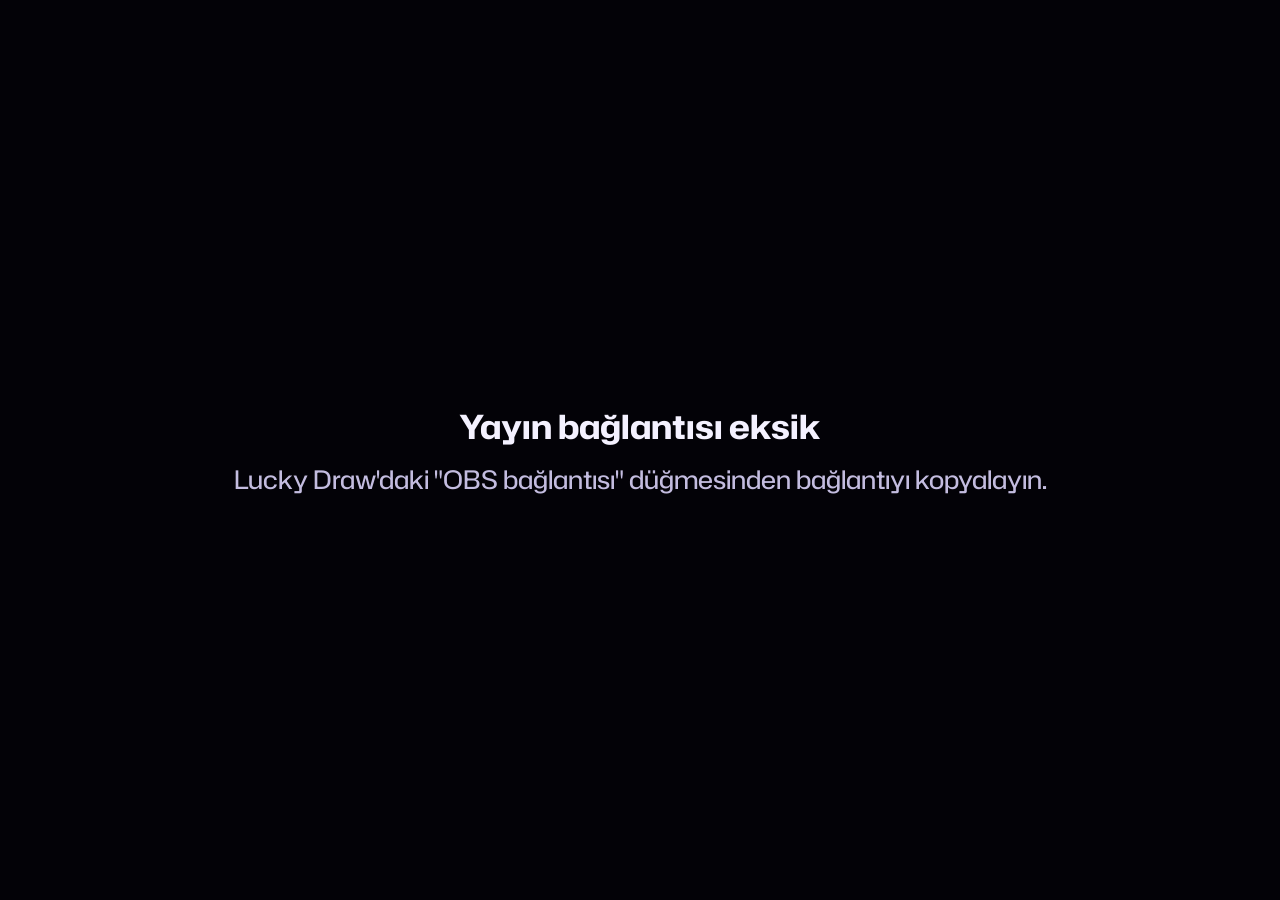
==== commit 6bb28b1d: "Add files via upload" ====
--- a/obs.html
+++ b/obs.html
@@ -3,14 +3,25 @@
 <head>
 <meta charset="utf-8">
 <meta name="viewport" content="width=device-width, initial-scale=1, viewport-fit=cover">
-<meta http-equiv="Content-Security-Policy" content="default-src 'self'; script-src 'self'; style-src 'self' 'unsafe-inline'; img-src 'self' data: blob: https://dztxldgjwbdsdxilogas.supabase.co; font-src 'self'; connect-src 'self' https://dztxldgjwbdsdxilogas.supabase.co; media-src 'self' data: blob:; object-src 'none'; base-uri 'self'; form-action 'none'; frame-src 'none'">
+<meta http-equiv="Content-Security-Policy" content="default-src 'self'; script-src 'self'; style-src 'self' 'unsafe-inline'; img-src 'self' data: blob: https://dztxldgjwbdsdxilogas.supabase.co; font-src 'self'; connect-src 'self' https://dztxldgjwbdsdxilogas.supabase.co wss://dztxldgjwbdsdxilogas.supabase.co; media-src 'self' data: blob:; object-src 'none'; base-uri 'self'; form-action 'none'; frame-src 'none'">
 <meta name="referrer" content="no-referrer">
 <meta name="robots" content="noindex, nofollow">
 <title>Lucky Draw – Yayın Ekranı</title>
 <link rel="icon" href="assets/icons/favicon.svg" type="image/svg+xml">
 <link rel="preload" href="assets/fonts/ldhubot-latin.woff2" as="font" type="font/woff2" crossorigin>
-<link rel="stylesheet" href="assets/css/app.2263c3db43.css">
-<script src="assets/js/obs.31d49c2cbb.js" defer></script>
+<link rel="stylesheet" href="assets/css/app.7c246dcc42.css">
+<link rel="modulepreload" href="assets/js/c/QHEYUZ45.js">
+<link rel="modulepreload" href="assets/js/c/HWVRNOLB.js">
+<link rel="modulepreload" href="assets/js/c/VEMAB7VH.js">
+<link rel="modulepreload" href="assets/js/c/7N5MS3RO.js">
+<link rel="modulepreload" href="assets/js/c/PADQEAIJ.js">
+<link rel="modulepreload" href="assets/js/c/345SZPHG.js">
+<link rel="modulepreload" href="assets/js/c/ZEDEA262.js">
+<link rel="modulepreload" href="assets/js/c/O6OHSHW5.js">
+<link rel="modulepreload" href="assets/js/c/IGAXJIPW.js">
+<link rel="modulepreload" href="assets/js/c/AJH6C5ZE.js">
+<link rel="modulepreload" href="assets/js/c/NMVFWDNL.js">
+<script type="module" src="assets/js/obs.Y5RV22CF.js"></script>
 </head>
 <body class="obs-page">
 <div id="obs"></div>
--- a/assets/css/app.7c246dcc42.css
+++ b/assets/css/app.7c246dcc42.css
@@ -0,0 +1 @@
+@font-face{font-family:LD Hubot;src:url(../fonts/ldhubot-latin.woff2) format("woff2");font-weight:400 900;font-stretch:75% 125%;font-style:normal;font-display:swap;unicode-range:U+0000-002F,U+003A-00FF,U+0131,U+2010-2027,U+2030,U+2039-203A,U+20AC,U+2122,U+2212}@font-face{font-family:LD Hubot;src:url(../fonts/ldhubot-digits.woff2) format("woff2");font-weight:400 900;font-stretch:75% 125%;font-style:normal;font-display:swap;unicode-range:U+0030-0039}@font-face{font-family:LD Hubot;src:url(../fonts/ldhubot-ext.woff2) format("woff2");font-weight:400 900;font-stretch:75% 125%;font-style:normal;font-display:swap;unicode-range:U+0100-0130,U+0132-017F,U+0218-021B,U+1E9E}:root{--f:"LD Hubot","Segoe UI Variable Text","Segoe UI",system-ui,-apple-system,"Helvetica Neue",Arial,sans-serif;--night:#030207;--anth-1:#111017;--anth-2:#1a1922;--anth-3:#25232f;--line:rgba(255,255,255,.08);--line-2:rgba(255,255,255,.14);--ink:#f4f1ff;--ink-2:#c3bcdf;--ink-3:#8d86aa;--violet:#7b2cff;--violet-2:#a779ff;--blue:#2e6bff;--ice:#57d9ff;--pink:#ff2d95;--pink-2:#ff7ac2;--gold:#ffc229;--gold-hi:#ffe58a;--gold-lo:#c77800;--neon:linear-gradient(100deg,#7b2cff 0%,#2e6bff 52%,#ff2d95 100%);--gold-grad:linear-gradient(180deg,#fff4c9 0%,#ffe58a 22%,#ffc229 52%,#e39a00 78%,#ffd25c 100%);--r-lg:26px;--r-md:18px;--r-sm:12px;--ease:cubic-bezier(.2,.8,.2,1);color-scheme:dark}*,*:before,*:after{box-sizing:border-box}html,body{height:100%}body{margin:0;background:var(--night);color:var(--ink);font-family:var(--f);font-size:15px;line-height:1.5;font-weight:450;font-stretch:100%;-webkit-font-smoothing:antialiased;-moz-osx-font-smoothing:grayscale;overflow:hidden;text-rendering:optimizeLegibility}button,input,textarea,select{font:inherit;color:inherit}button{cursor:pointer}svg.i{width:20px;height:20px;flex:none;fill:none;stroke:currentColor;stroke-width:2;stroke-linecap:round;stroke-linejoin:round}.sr-only{position:absolute!important;width:1px;height:1px;padding:0;margin:-1px;overflow:hidden;clip:rect(0 0 0 0);white-space:nowrap;border:0}[hidden]{display:none!important}::selection{background:#7b2cff8c;color:#fff}:focus-visible{outline:3px solid var(--ice);outline-offset:3px}input::placeholder,textarea::placeholder{color:#6f6990}::-webkit-scrollbar{width:10px;height:10px}::-webkit-scrollbar-thumb{background:#ffffff24;border-radius:10px;border:2px solid transparent;background-clip:padding-box}::-webkit-scrollbar-thumb:hover{background-color:#ffffff3d}::-webkit-scrollbar-track{background:transparent}.bg{position:fixed;inset:0;z-index:0;pointer-events:none;overflow:hidden;background:radial-gradient(110% 70% at 50% 115%,#1c1726,#1c172600 62%),radial-gradient(80% 60% at 50% -10%,#15121f,#15121f00 70%),var(--night)}.bg .glow{position:absolute;border-radius:50%;width:70vmax;height:70vmax;opacity:.5;will-change:transform;animation:drift 34s ease-in-out infinite alternate;animation-play-state:paused}.bg .g1{left:-26vmax;top:-34vmax;background:radial-gradient(circle,#7b2cff6b,#7b2cff00 62%)}.bg .g2{right:-30vmax;top:-8vmax;background:radial-gradient(circle,#ff2d954d,#ff2d9500 62%);animation-duration:41s;animation-delay:-12s}.bg .g3{left:18vmax;bottom:-48vmax;background:radial-gradient(circle,#2e6bff57,#2e6bff00 62%);animation-duration:47s;animation-delay:-20s}.bg .grain{position:absolute;inset:-50%;opacity:.05;mix-blend-mode:overlay;background-image:url("data:image/svg+xml;utf8,<svg xmlns='http://www.w3.org/2000/svg' width='220' height='220'><filter id='n'><feTurbulence type='fractalNoise' baseFrequency='.85' numOctaves='2' stitchTiles='stitch'/></filter><rect width='100%' height='100%' filter='url(%23n)'/></svg>")}@keyframes drift{0%{transform:translateZ(0) scale(1)}50%{transform:translate3d(6vmax,4vmax,0) scale(1.08)}to{transform:translate3d(-4vmax,7vmax,0) scale(.96)}}.fx-canvas{position:fixed;inset:0;width:100%;height:100%;pointer-events:none;display:block}#app{position:fixed;inset:0;z-index:2}.screen{position:absolute;inset:0;display:none}.screen.active{display:flex;animation:screen-in .42s var(--ease) both}.scroll-y{overflow-y:auto;overflow-x:hidden;overscroll-behavior:contain}.wrap{width:100%;max-width:1480px;margin:0 auto}.icon-btn{width:42px;height:42px;display:inline-grid;place-items:center;border-radius:12px;border:1px solid transparent;background:transparent;color:var(--ink-2);transition:background-color .2s,color .2s,border-color .2s}.icon-btn:hover{background:#ffffff12;color:var(--ink)}.icon-btn[aria-pressed=true]{color:var(--ice);border-color:#57d9ff59;background:#57d9ff14}.icon-btn.sm{width:34px;height:34px;border-radius:10px}.icon-btn.sm svg.i{width:17px;height:17px}.btn{--h:48px;position:relative;isolation:isolate;overflow:hidden;height:var(--h);padding:0 22px;display:inline-flex;align-items:center;justify-content:center;gap:10px;border-radius:14px;border:1px solid transparent;background:#ffffff0f;color:var(--ink);font-weight:750;font-stretch:104%;font-size:15px;letter-spacing:.01em;line-height:1;white-space:nowrap;user-select:none;-webkit-user-select:none;text-decoration:none;transition:transform .16s var(--ease),box-shadow .25s,background-color .2s,border-color .2s,color .2s,opacity .2s}.btn:active:not(:disabled){transform:translateY(1px) scale(.985)}.btn svg.i{width:19px;height:19px}.btn-primary{background:var(--neon);background-size:140% 100%;background-position:0 0;box-shadow:0 10px 30px -10px #7b2cffbf,inset 0 1px #ffffff47,inset 0 -1px #00000040;transition:transform .16s var(--ease),box-shadow .25s,background-position .5s var(--ease)}.btn-primary:hover{background-position:100% 0;box-shadow:0 14px 40px -10px #ff2d9599,inset 0 1px #ffffff52,inset 0 -1px #00000040}.btn-primary:after,.btn-gold:after{content:"";position:absolute;inset:0;z-index:-1;background:linear-gradient(105deg,transparent 35%,rgba(255,255,255,.38) 50%,transparent 65%);transform:translate(-110%);transition:transform .8s var(--ease)}.btn-primary:hover:after,.btn-gold:hover:after{transform:translate(110%)}.btn-gold{color:#201400;background:linear-gradient(180deg,#ffeca3,#ffc229 46%,#e89d00);box-shadow:inset 0 1px #ffffffb3,inset 0 -2px #8c500059,0 14px 44px -12px #ffaa00bf}.btn-gold:hover{box-shadow:inset 0 1px #ffffffb3,inset 0 -2px #8c500059,0 18px 56px -10px #ffbe28d9}.btn-secondary{background:#ffffff12;border-color:var(--line-2)}.btn-secondary:hover{background:#ffffff1c;border-color:#ffffff38}.btn-ghost{background:transparent;border-color:var(--line-2);color:var(--ink-2)}.btn-ghost:hover{color:var(--ink);background:#ffffff0d}.btn-danger{background:#ff2d9517;border-color:#ff2d9566;color:#ffb6d6}.btn-danger:hover{background:#ff2d952e;color:#fff}.btn-sm{--h:36px;padding:0 13px;font-size:13.5px;border-radius:10px;gap:7px}.btn-sm svg.i{width:16px;height:16px}.btn-lg{--h:56px;font-size:16.5px;padding:0 26px;border-radius:16px}.btn-xl{--h:68px;font-size:19px;padding:0 40px;border-radius:18px;font-weight:850;font-stretch:110%;letter-spacing:.03em}.btn-block{width:100%}.btn:disabled{opacity:.42;cursor:not-allowed}.btn[aria-disabled=true]{opacity:.5;cursor:not-allowed}.btn-gold:disabled,.btn-primary:disabled{box-shadow:none}.panel{position:relative;border-radius:var(--r-lg);background:linear-gradient(180deg,#242130bd,#13121bc7);border:1px solid var(--line);box-shadow:inset 0 1px #ffffff12,0 30px 70px -40px #000000e6;backdrop-filter:blur(18px) saturate(130%);-webkit-backdrop-filter:blur(18px) saturate(130%)}.panel:before{content:"";position:absolute;inset:0;border-radius:inherit;pointer-events:none;background:linear-gradient(125deg,#ffffff12,#fff0 34%)}body.low-fx .panel{backdrop-filter:none;-webkit-backdrop-filter:none;background:linear-gradient(180deg,#201e2b,#15141d)}.field{display:block;margin:0 0 16px}.field>span{display:block;margin:0 0 8px;font-size:13.5px;font-weight:650;color:var(--ink-2)}.input{width:100%;height:52px;padding:0 16px;border-radius:var(--r-sm);border:1px solid var(--line-2);background:#0302078c;color:var(--ink);font-size:17px;font-weight:550;transition:border-color .2s,box-shadow .2s,background-color .2s}.input:hover{border-color:#ffffff38}.input:focus{outline:none;border-color:#a779ffd9;background:#030207bf;box-shadow:0 0 0 4px #7b2cff38,0 0 26px -6px #7b2cffb3}.input.invalid{border-color:#ff2d95d9;box-shadow:0 0 0 4px #ff2d9529}.input.num{font-variant-numeric:tabular-nums}textarea.input{height:auto;min-height:220px;padding:14px 16px;line-height:1.55;font-size:15.5px;resize:vertical}.field-error{min-height:20px;margin:7px 0 0;font-size:13.5px;line-height:1.35;color:#ff9ccb}.hint{margin:12px 0 0;font-size:13px;line-height:1.45;color:var(--ink-3)}kbd{display:inline-block;min-width:22px;padding:1px 6px;border-radius:6px;border:1px solid var(--line-2);border-bottom-width:2px;background:#ffffff0d;font:inherit;font-size:12px;font-weight:700;text-align:center;color:var(--ink)}.switch{display:inline-flex;align-items:center;gap:10px;font-size:14px;font-weight:600;color:var(--ink-2);cursor:pointer;-webkit-user-select:none;user-select:none}.switch input{position:absolute;opacity:0;width:1px;height:1px}.switch .tog{position:relative;width:42px;height:24px;flex:none;border-radius:24px;background:#ffffff24;transition:background-color .2s}.switch .tog:after{content:"";position:absolute;top:3px;left:3px;width:18px;height:18px;border-radius:50%;background:#fff;box-shadow:0 2px 6px #0006;transition:transform .22s var(--ease)}.switch input:checked+.tog{background:linear-gradient(90deg,var(--violet),var(--pink))}.switch input:checked+.tog:after{transform:translate(18px)}.switch input:focus-visible+.tog{outline:3px solid var(--ice);outline-offset:2px}.switch:hover{color:var(--ink)}.check{display:flex;align-items:flex-start;gap:12px;padding:14px 16px;border-radius:14px;border:1px solid var(--line);background:#ffffff08;cursor:pointer;font-size:14.5px;color:var(--ink-2)}.check input{width:20px;height:20px;margin:1px 0 0;flex:none;accent-color:var(--violet)}.check b{color:var(--ink);font-weight:700}.stats{display:grid;grid-template-columns:repeat(3,minmax(0,1fr));gap:14px}.stat{padding:16px 22px 18px;border-radius:22px;min-width:0}.stat-label{display:block;font-size:12.5px;font-weight:750;letter-spacing:.05em;color:var(--ink-3)}.stat-value{display:block;margin-top:4px;font-size:clamp(32px,3.1vw,52px);font-weight:850;font-stretch:115%;line-height:1.05;font-variant-numeric:tabular-nums;white-space:nowrap;overflow:hidden;text-overflow:ellipsis}.stat-tickets .stat-value{color:var(--gold)}.stat-name .stat-value{font-size:clamp(18px,1.55vw,26px);font-stretch:100%;line-height:1.25;white-space:normal;display:-webkit-box;-webkit-line-clamp:2;-webkit-box-orient:vertical;overflow-wrap:anywhere;margin-top:8px}.stat-sub{display:block;margin-top:4px;min-height:19px;font-size:13px;color:var(--ink-2)}.toolbar{display:flex;align-items:center;gap:12px;flex-wrap:wrap;padding:0 10px 12px}.search{position:relative;flex:1;min-width:200px;max-width:420px}.search svg.i{position:absolute;left:13px;top:50%;transform:translateY(-50%);color:var(--ink-3);width:18px;height:18px;pointer-events:none}.search .input{height:42px;padding-left:40px;padding-right:38px;font-size:15px}.search .clear{position:absolute;right:4px;top:50%;transform:translateY(-50%)}.toolbar .spacer{flex:1}.ptable{--cols:52px minmax(0,1fr) 128px 120px 196px;flex:1;min-height:0;display:flex;flex-direction:column;border-top:1px solid var(--line)}.ptable.no-odds{--cols:52px minmax(0,1fr) 128px 196px}.ptable.no-odds .c-odds{display:none}.th-row,.tr{display:grid;grid-template-columns:var(--cols);align-items:center;column-gap:12px;padding:0 14px}.th-row{height:44px;font-size:12.5px;font-weight:750;color:var(--ink-3);border-bottom:1px solid var(--line)}.th{display:inline-flex;align-items:center;gap:6px;padding:0;border:0;background:none;color:inherit;font:inherit;text-align:left;min-width:0}button.th:hover{color:var(--ink)}.th .sort{width:12px;height:12px;opacity:.35}.th[aria-sort=ascending] .sort,.th[aria-sort=descending] .sort{opacity:1;color:var(--ice)}.th[aria-sort=descending] .sort{transform:rotate(180deg)}.c-num{justify-content:flex-end;text-align:right}.c-act{justify-content:flex-end;display:flex;gap:6px}.vlist{position:relative;overflow-y:auto;overflow-x:hidden;overscroll-behavior:contain}.vl-sizer{position:relative;flex:none;width:100%}.vl-win{position:absolute;left:0;right:0;top:0;will-change:transform}.ptable .vlist{flex:1 1 0px;min-height:280px}.tr{height:58px;border-bottom:1px solid rgba(255,255,255,.05);border-radius:12px;transition:background-color .2s}.tr:hover{background:#ffffff09}.tr .c-idx{color:var(--ink-3);font-size:13.5px;font-variant-numeric:tabular-nums}.tr .c-name{display:flex;align-items:center;gap:10px;min-width:0;font-size:16.5px;font-weight:650}.tr .c-name .nm{overflow:hidden;text-overflow:ellipsis;white-space:nowrap;flex:0 1 auto;min-width:4ch}.tr .c-tk{font-size:17px;font-weight:800;font-stretch:108%;color:var(--gold);font-variant-numeric:tabular-nums;display:flex;justify-content:flex-end}.tr .c-odds{display:flex;flex-direction:column;align-items:flex-end;gap:4px;font-size:14px;font-weight:650;color:var(--ink-2);font-variant-numeric:tabular-nums}.tr .c-odds .bar{width:72px;height:3px;border-radius:3px;background:#ffffff14;overflow:hidden}.tr .c-odds .bar i{display:block;height:100%;background:linear-gradient(90deg,var(--violet-2),var(--pink));border-radius:3px}.tr.is-new{animation:row-flash 1.4s ease-out}@keyframes row-flash{0%,20%{background:#ffc22933}to{background:transparent}}.tr.is-out .nm,.tr.is-out .c-tk{opacity:.5}.tr.editing{background:#7b2cff1a;box-shadow:inset 0 0 0 1px #a779ff73}.tr .input{height:40px;font-size:15.5px;padding:0 12px}.tr .c-tk .input{text-align:right;font-weight:750}.chip-win{flex:none;display:inline-flex;align-items:center;gap:5px;height:22px;padding:0 9px;border-radius:22px;font-size:11.5px;font-weight:750;color:#2a1a00;background:var(--gold-grad)}.chip-win svg.i{width:13px;height:13px;stroke-width:2.4}.chip-out{flex:none;height:22px;padding:0 9px;display:inline-flex;align-items:center;border-radius:22px;font-size:11.5px;font-weight:700;color:var(--ink-2);border:1px solid var(--line-2)}.empty{display:flex;flex-direction:column;align-items:center;justify-content:center;gap:10px;padding:48px 24px;text-align:center;color:var(--ink-2)}.empty .ticket-art{width:120px;height:70px;opacity:.9}.empty b{color:var(--ink);font-size:17px;font-weight:750}.empty p{margin:0;max-width:440px;font-size:14.5px}.list-foot{display:flex;justify-content:space-between;gap:10px;padding:10px 14px 4px;font-size:13px;color:var(--ink-3)}.modal-layer{position:fixed;inset:0;z-index:60;display:grid;place-items:center;padding:20px;background:#020106b8;backdrop-filter:blur(6px);-webkit-backdrop-filter:blur(6px);animation:fade-in .2s ease-out}.modal{position:relative;width:min(560px,100%);max-height:calc(100vh - 40px);display:flex;flex-direction:column;border-radius:24px;background:linear-gradient(180deg,#22202d,#16151e);border:1px solid var(--line-2);box-shadow:0 40px 100px -30px #000000f2,0 0 0 1px #0006;animation:modal-in .28s var(--ease)}.modal.wide{width:min(820px,100%)}@keyframes modal-in{0%{opacity:0;transform:translateY(14px) scale(.97)}to{opacity:1;transform:none}}.modal-head{display:flex;align-items:center;justify-content:space-between;gap:12px;padding:20px 22px 6px}.modal-head h2{margin:0;font-size:20px;font-weight:850;font-stretch:108%;line-height:1.25}.modal-body{padding:10px 22px 4px;overflow:auto;color:var(--ink-2);font-size:15px}.modal-body p{margin:0 0 12px}.modal-body strong{color:var(--ink);font-weight:750}.modal-foot{display:flex;justify-content:flex-end;gap:10px;padding:16px 22px 20px;flex-wrap:wrap}.help h3{margin:22px 0 8px;font-size:16px;font-weight:800;color:var(--ink)}.help h3:first-child{margin-top:4px}.help .quote{margin:4px 0 14px;padding:14px 18px;border-radius:14px;border:1px solid rgba(255,194,41,.3);background:#ffc2290f;color:var(--gold-hi);font-size:16.5px;font-weight:650;line-height:1.5}.help ul{margin:0 0 6px;padding-left:20px}.help li{margin:0 0 6px}.help table{width:100%;border-collapse:collapse;margin:6px 0 8px;font-size:14.5px}.help th,.help td{padding:8px 10px;border-bottom:1px solid var(--line);text-align:left}.help th{color:var(--ink-3);font-weight:700;font-size:12.5px}.help td.n{text-align:right;font-variant-numeric:tabular-nums}.help .formula{display:inline-block;padding:4px 10px;border-radius:8px;background:#ffffff0f;color:var(--ink);font-weight:700}.keys{display:grid;grid-template-columns:auto 1fr;gap:8px 14px;align-items:center;margin:4px 0}.bulk-file{display:flex;align-items:center;gap:12px;flex-wrap:wrap;margin:12px 0 4px}.bulk-file .fname{font-size:13.5px;color:var(--ink-3)}.bulk-opts{margin:10px 0 0}.bulk-sum{margin:14px 0 0;padding:12px 14px;border-radius:12px;background:#ffffff0a;border:1px solid var(--line);font-size:14px;color:var(--ink-2)}.bulk-sum .ok{color:#8ff0c2;font-weight:700}.bulk-sum .bad{color:#ff9ccb;font-weight:700}.bulk-bad{margin:10px 0 0;max-height:150px;overflow:auto;font-size:13.5px;color:#ffc2de}.bulk-bad li{margin:0 0 4px}.bulk-bad code{font:inherit;color:#fff;background:#ff2d9524;padding:0 5px;border-radius:5px}.dropping textarea{border-color:var(--ice)!important;box-shadow:0 0 0 4px #57d9ff33!important}.toasts{position:fixed;left:50%;bottom:22px;z-index:70;transform:translate(-50%);display:flex;flex-direction:column-reverse;align-items:center;gap:8px;pointer-events:none;width:min(560px,calc(100vw - 24px))}.toast{pointer-events:auto;display:flex;align-items:flex-start;gap:10px;max-width:100%;padding:12px 16px;border-radius:14px;background:#181622f5;border:1px solid var(--line-2);box-shadow:0 18px 50px -14px #000000e6;font-size:14.5px;line-height:1.4;color:var(--ink);animation:toast-in .3s var(--ease)}.toast svg.i{width:18px;height:18px;margin-top:1px}.toast.success svg.i{color:#7ef0b8}.toast.info svg.i{color:var(--ice)}.toast.warn{border-color:#ffc22973}.toast.warn svg.i{color:var(--gold)}.toast.error{border-color:#ff2d958c}.toast.error svg.i{color:var(--pink-2)}.toast.out{animation:toast-out .25s ease-in forwards}@keyframes toast-in{0%{opacity:0;transform:translateY(10px) scale(.98)}to{opacity:1;transform:none}}@keyframes toast-out{to{opacity:0;transform:translateY(8px)}}.has-frame{position:relative;--u: calc(var(--s, 40px) / 100)}.has-frame:before{content:"";position:absolute;inset:calc(var(--s, 40px) * -.11);border-radius:50%;padding:max(2.5px,calc(var(--s, 40px) * .085));background:var(--frm);-webkit-mask:linear-gradient(#000 0 0) content-box,linear-gradient(#000 0 0);-webkit-mask-composite:xor;mask:linear-gradient(#000 0 0) content-box exclude,linear-gradient(#000 0 0);pointer-events:none;z-index:3;filter:drop-shadow(0 0 var(--frg-r, 0) var(--frg, transparent))}.has-frame:after{position:absolute;pointer-events:none}.fr-bronz{--frm: conic-gradient(from 0deg, #5a2f0e, #c47a3c 8%, #ffd2a1 13%, #9a5a24 19%, #5a2f0e 28%, #b8743a 38%, #ffe0b8 44%, #8c4f1d 52%, #5a2f0e 62%, #c98544 72%, #f7c18a 80%, #7a4318 90%, #5a2f0e);--frg: rgba(214, 140, 70, .5);--frg-r: 3px}.fr-bronz:before{animation:fr-spin 9s linear infinite}.fr-bronz:after{content:"";inset:calc(var(--s, 40px) * -.11);border-radius:50%;--r: calc(var(--u) * 2.4);background:radial-gradient(circle at 50% 3.6%,#ffe6c6 0 calc(var(--r) * .55),#5a2f0e var(--r),transparent calc(var(--r) * 1.2)),radial-gradient(circle at 96.4% 50%,#ffe6c6 0 calc(var(--r) * .55),#5a2f0e var(--r),transparent calc(var(--r) * 1.2)),radial-gradient(circle at 50% 96.4%,#ffe6c6 0 calc(var(--r) * .55),#5a2f0e var(--r),transparent calc(var(--r) * 1.2)),radial-gradient(circle at 3.6% 50%,#ffe6c6 0 calc(var(--r) * .55),#5a2f0e var(--r),transparent calc(var(--r) * 1.2));z-index:4}.fr-gumus{--frm: conic-gradient(from 0deg, #59626d, #e9eef3 7%, #8c96a2 13%, #ffffff 19%, #6b7581 27%, #c9d1da 38%, #ffffff 45%, #77818d 53%, #59626d 62%, #dfe6ec 72%, #ffffff 78%, #8c96a2 86%, #59626d);--frg: rgba(235, 242, 250, .6);--frg-r: 4px}.fr-gumus:before{animation:fr-spin 7s linear infinite}.fr-gumus:after{content:"";right:calc(var(--s, 40px) * -.2);top:calc(var(--s, 40px) * -.18);width:calc(var(--s, 40px) * .38);height:calc(var(--s, 40px) * .38);min-width:9px;min-height:9px;background:radial-gradient(circle,#fff 0 18%,#e6f0ff 40%,#c9d6e6);clip-path:polygon(50% 0,59% 41%,100% 50%,59% 59%,50% 100%,41% 59%,0 50%,41% 41%);animation:fr-glint 3.2s ease-in-out infinite;z-index:5}.fr-altin{--frm: conic-gradient(from 0deg, #8a5d00, #ffe58a 7%, #c8900e 13%, #fff8d6 18%, #9c6b05 26%, #ffd95a 36%, #b07a08 45%, #fff2b0 54%, #8a5d00 63%, #ffcf40 74%, #c8900e 83%, #fff6cc 92%, #8a5d00);--frg: rgba(255, 196, 46, .8);--frg-r: 6px}.fr-altin:before{animation:fr-spin 6s linear infinite}.fr-altin:after{content:"";inset:calc(var(--s, 40px) * -.22);border-radius:50%;--r: calc(var(--u) * 2.2);background:radial-gradient(circle at 16% 18%,#fff 0 calc(var(--r) * .5),rgba(255,230,140,.7) calc(var(--r) * .8),transparent calc(var(--r) * 1.4)),radial-gradient(circle at 86% 22%,#fff6c0 0 calc(var(--r) * .6),transparent calc(var(--r) * 1.3)),radial-gradient(circle at 82% 86%,#fff 0 calc(var(--r) * .45),transparent calc(var(--r) * 1.1)),radial-gradient(circle at 9% 70%,#ffe58a 0 calc(var(--r) * .5),transparent calc(var(--r) * 1.2)),radial-gradient(circle at 50% 2%,#fff 0 calc(var(--r) * .4),transparent calc(var(--r) * 1));animation:fr-twinkle 2.2s ease-in-out infinite;z-index:4}.fr-neon{--frm: conic-gradient(from 0deg, #ff2bd6, #ff8ef0 12%, #00f0ff 25%, #9ffcff 37%, #ff2bd6 50%, #ff8ef0 62%, #00f0ff 75%, #9ffcff 87%, #ff2bd6);--frg: rgba(255, 43, 214, .95);--frg-r: 8px}.fr-neon:before{animation:fr-spin 4s linear infinite,fr-flicker 3.4s steps(1) infinite}.fr-neon:after{content:"";inset:calc(var(--s, 40px) * -.2);border-radius:50%;border:max(1px,calc(var(--u) * 2.2)) solid #7ffcff;box-shadow:0 0 calc(var(--u) * 7) #00f0ffe6,inset 0 0 calc(var(--u) * 5) #00f0ffb3;animation:fr-tube 2.6s ease-in-out infinite;z-index:2}.fr-ates{--frm: conic-gradient(from 0deg, #ff2d00, #ffb000, #ff5a00, #ffe066, #ff3d00, #ff9a00, #ff2d00);--frg: rgba(255, 110, 0, .95);--frg-r: 9px}.fr-ates:before{animation:fr-spin 2.6s linear infinite}.fr-ates:after{content:"";inset:calc(var(--s, 40px) * -.3);border-radius:50%;background:repeating-conic-gradient(from 0deg,#ff460000,#ff7800f2 8deg,#ffec8cf2 11deg,#ff3c0000 19deg);-webkit-mask:radial-gradient(circle closest-side,transparent 0 70%,#000 76%,rgba(0,0,0,.6) 88%,transparent 100%);mask:radial-gradient(circle closest-side,transparent 0 70%,#000 76%,rgba(0,0,0,.6) 88%,transparent 100%);animation:fr-spin 7s linear infinite reverse,fr-blaze .32s ease-in-out infinite alternate;z-index:2}.fr-buz{--frm: conic-gradient(from 0deg, #ffffff, #bfeaff 5%, #ffffff 8%, #8fd3ff 13%, #e6f9ff 17%, #ffffff 21%, #a6dcff 27%, #ffffff 31%, #d6f3ff 37%, #7cc6f2 42%, #ffffff 47%, #c8efff 54%, #ffffff 58%, #93d6ff 64%, #e9fbff 70%, #ffffff 75%, #a9e2ff 82%, #ffffff 88%, #c3ecff 94%, #ffffff);--frg: rgba(170, 228, 255, .85);--frg-r: 5px}.fr-buz:before{animation:fr-spin 24s linear infinite}.fr-buz:after{content:"";inset:calc(var(--s, 40px) * -.3) calc(var(--s, 40px) * -.18) calc(var(--s, 40px) * -.16);--r: calc(var(--u) * 1.6);background:url("data:image/svg+xml,%3Csvg xmlns='http://www.w3.org/2000/svg' viewBox='-12 -12 24 24'%3E%3Cg stroke='%23ffffff' stroke-width='1.8' stroke-linecap='round' fill='none'%3E%3Cpath d='M0-10V10M-8.7-5L8.7 5M-8.7 5L8.7-5'/%3E%3Cpath d='M-2.5-7.5L0-5L2.5-7.5M-2.5 7.5L0 5L2.5 7.5M-7.7-1.3L-5-0.3L-5.2-3.4M7.7 1.3L5 0.3L5.2 3.4M-7.7 1.3L-5 0.3L-5.2 3.4M7.7-1.3L5-0.3L5.2-3.4'/%3E%3C/g%3E%3C/svg%3E") 50% 0 / calc(var(--s, 40px) * .3) no-repeat,radial-gradient(circle at 12% 30%,#fff 0 var(--r),transparent calc(var(--r) * 1.6)),radial-gradient(circle at 90% 34%,#dff6ff 0 var(--r),transparent calc(var(--r) * 1.6)),radial-gradient(circle at 76% 92%,#fff 0 calc(var(--r) * .8),transparent calc(var(--r) * 1.4)),radial-gradient(circle at 16% 84%,#c9efff 0 calc(var(--r) * .8),transparent calc(var(--r) * 1.4));filter:drop-shadow(0 0 calc(var(--u) * 2) rgba(150,220,255,.9));animation:fr-twinkle 2.8s ease-in-out infinite;z-index:5}.fr-kraliyet{--frm: conic-gradient(from 200deg, #4a1680, #ffd54f, #7d2fbf, #fff0b8, #5b1a8f, #ffc93d, #4a1680);--frg: rgba(200, 120, 255, .6);--frg-r: 6px}.fr-kraliyet:after{content:"";left:50%;top:calc(var(--s, 40px) * -.3);width:calc(var(--s, 40px) * .46);height:calc(var(--s, 40px) * .27);min-width:12px;min-height:7px;transform:translate(-50%);background:linear-gradient(180deg,#fff3c4,#ffc93d 55%,#c48a00);clip-path:polygon(0 100%,0 30%,22% 62%,50% 0,78% 62%,100% 30%,100% 100%);filter:drop-shadow(0 1px 1px rgba(0,0,0,.45));z-index:5}.fr-zumrut{--frm: conic-gradient(from 0deg, #0b5d38, #45e897 5%, #0e7a49 10%, #e8c66a 11.5% 13%, #0b5d38 14.5%, #6af5b2 20%, #0e7a49 25%, #e8c66a 26.5% 28%, #0b5d38 29.5%, #3fe08f 35%, #0e7a49 40%, #e8c66a 41.5% 43%, #0b5d38 44.5%, #6af5b2 50%, #0e7a49 55%, #e8c66a 56.5% 58%, #0b5d38 59.5%, #45e897 65%, #0e7a49 70%, #e8c66a 71.5% 73%, #0b5d38 74.5%, #6af5b2 80%, #0e7a49 85%, #e8c66a 86.5% 88%, #0b5d38 89.5%, #45e897 95%, #0b5d38);--frg: rgba(40, 230, 140, .7);--frg-r: 6px}.fr-zumrut:before{animation:fr-spin 14s linear infinite}.fr-zumrut:after{content:"";left:50%;top:calc(var(--s, 40px) * -.25);width:calc(var(--s, 40px) * .28);height:calc(var(--s, 40px) * .28);min-width:9px;min-height:9px;transform:translate(-50%) rotate(45deg);border-radius:18%;background:linear-gradient(135deg,#d6ffe9,#5cf0a8 22%,#10a862 48%,#054a2c);box-shadow:0 0 0 max(1px,calc(var(--u) * 2.2)) #e8c66a,0 0 calc(var(--u) * 8) #3cffa0d9;animation:fr-gem 2.4s ease-in-out infinite;z-index:5}.fr-yildirim{--frm: conic-gradient(from 0deg, #1d0a5e, #6a4cff 6%, #ffffff 8%, #3b1fb0 11%, #1d0a5e 18%, #00c2ff 26%, #ffffff 28%, #4a2bd6 31%, #1d0a5e 40%, #8f6bff 52%, #e8e0ff 54%, #3b1fb0 57%, #1d0a5e 66%, #00b4ff 76%, #ffffff 78%, #3b1fb0 81%, #1d0a5e 90%, #7b5cff 96%, #1d0a5e);--frg: rgba(130, 100, 255, .95);--frg-r: 8px}.fr-yildirim:before{animation:fr-zap 1.1s steps(1) infinite}.fr-yildirim:after{content:"";inset:calc(var(--s, 40px) * -.25);background:url("data:image/svg+xml,%3Csvg xmlns='http://www.w3.org/2000/svg' viewBox='0 0 100 100'%3E%3Cg fill='%23fff8b0' stroke='%237b5cff' stroke-width='1.2' stroke-linejoin='round'%3E%3Cpath d='M74 2 L86 2 L79 12 L88 12 L70 30 L75 17 L67 17 Z'/%3E%3Cpath d='M8 60 L18 58 L14 67 L22 66 L6 84 L10 71 L3 72 Z'/%3E%3Cpath d='M70 80 L80 82 L74 89 L82 90 L64 100 L69 91 L62 90 Z'/%3E%3C/g%3E%3C/svg%3E") center / 100% 100% no-repeat;filter:drop-shadow(0 0 calc(var(--u) * 3) rgba(160,140,255,.95));animation:fr-bolts 1.6s steps(1) infinite;z-index:5}.fr-rgb{--frm: conic-gradient(from 0deg, #ff0040, #ff8a00, #ffe600, #2bff00, #00f0ff, #0066ff, #b100ff, #ff0040);--frg: transparent;--frg-r: 0px}.fr-rgb:before{animation:fr-spin 2.2s linear infinite}.fr-rgb:after{content:"";inset:calc(var(--s, 40px) * -.17);border-radius:50%;background:var(--frm);-webkit-mask:radial-gradient(circle closest-side,transparent 0 68%,#000 80%,transparent 100%);mask:radial-gradient(circle closest-side,transparent 0 68%,#000 80%,transparent 100%);filter:blur(calc(var(--u) * 5));opacity:.9;animation:fr-spin 2.2s linear infinite;z-index:2}.fr-galaksi{--frm: conic-gradient(from 0deg, #0b0630, #3a1c8f 8%, #ff4fd8 14%, #2a1080 22%, #0b0630 32%, #00c8ff 44%, #3a1c8f 52%, #120840 62%, #9b5cff 72%, #0b0630 82%, #ff7ae0 91%, #0b0630);--frg: rgba(150, 90, 255, .8);--frg-r: 7px}.fr-galaksi:before{animation:fr-spin 14s linear infinite}.fr-galaksi:after{content:"";inset:calc(var(--s, 40px) * -.24);border-radius:50%;--r: calc(var(--u) * 1.7);background:radial-gradient(circle at 50% 3%,#fff 0 var(--r),transparent calc(var(--r) * 1.8)),radial-gradient(circle at 93% 32%,#ffd6ff 0 calc(var(--r) * .8),transparent calc(var(--r) * 1.6)),radial-gradient(circle at 80% 90%,#b8ecff 0 var(--r),transparent calc(var(--r) * 1.8)),radial-gradient(circle at 6% 64%,#fff 0 calc(var(--r) * .7),transparent calc(var(--r) * 1.4)),radial-gradient(circle at 18% 12%,#e2c8ff 0 calc(var(--r) * .6),transparent calc(var(--r) * 1.3)),radial-gradient(circle at 34% 97%,#fff 0 calc(var(--r) * .6),transparent calc(var(--r) * 1.3)),radial-gradient(circle at 97% 62%,#fff 0 calc(var(--r) * .5),transparent calc(var(--r) * 1.2));filter:drop-shadow(0 0 calc(var(--u) * 2) rgba(200,160,255,.9));animation:fr-spin 10s linear infinite reverse;z-index:4}.fr-elmas{--frm: conic-gradient(from 0deg, #ffffff, #cfe9ff 3%, #ffffff 6%, #9fb7c9 8%, #ffffff 11%, #ead9ff 14%, #ffffff 17%, #b9f3ff 20%, #8ea3b5 22%, #ffffff 25%, #fff2c9 28%, #ffffff 31%, #a7bccd 33%, #ffffff 36%, #d8f6ff 39%, #ffffff 42%, #93a8ba 44%, #ffffff 47%, #f2dcff 50%, #ffffff 53%, #b9f3ff 56%, #8ea3b5 58%, #ffffff 61%, #ffe9c4 64%, #ffffff 67%, #9fb7c9 69%, #ffffff 72%, #cfe9ff 75%, #ffffff 78%, #93a8ba 80%, #ffffff 83%, #ead9ff 86%, #ffffff 89%, #b9f3ff 92%, #8ea3b5 94%, #ffffff);--frg: rgba(210, 240, 255, .95);--frg-r: 6px}.fr-elmas:before{animation:fr-spin 5s linear infinite}.fr-elmas:after{content:"";left:50%;top:calc(var(--s, 40px) * -.3);width:calc(var(--s, 40px) * .36);height:calc(var(--s, 40px) * .27);min-width:12px;min-height:9px;transform:translate(-50%);background:linear-gradient(115deg,#fff,#bdefff 18%,#fff,#ffd8f6 42%,#fff 52%,#c7f7ff,#fff3c4,#fff 88%) 0 0 / 300% 100%;clip-path:polygon(22% 0,78% 0,100% 34%,50% 100%,0 34%);animation:fr-prism 2.6s linear infinite;z-index:5}.fr-sarikirmizi{--frm: linear-gradient(135deg, rgba(255, 255, 255, .4), rgba(255, 255, 255, 0) 38%), repeating-conic-gradient(from 0deg, #ffc400 0 41deg, #fff1b0 41deg 45deg, #c8102e 45deg 86deg, #ffd27a 86deg 90deg);--frg: rgba(255, 120, 20, .75);--frg-r: 6px}.fr-sarikirmizi:before{animation:fr-spin 10s linear infinite}.fr-sarikirmizi:after{content:"";left:50%;top:calc(var(--s, 40px) * -.29);width:calc(var(--s, 40px) * .3);height:calc(var(--s, 40px) * .3);min-width:11px;min-height:11px;transform:translate(-50%);background:radial-gradient(circle at 42% 38%,#fffbe0 0 12%,#ffd23a 40%,#e8a200 64%,#c8102e);clip-path:polygon(50% 0,61.8% 34.5%,98% 35.4%,69.1% 57.3%,79.4% 91.5%,50% 70.9%,20.6% 91.5%,30.9% 57.3%,2% 35.4%,38.2% 34.5%);animation:fr-gem 2s ease-in-out infinite,fr-starpulse 2s ease-in-out infinite;z-index:5}.fr-sarilacivert{--frm: repeating-conic-gradient(from 0deg, #ffd500 0 13deg, #fff0a0 13deg 15deg, #0b1f5e 15deg 28deg, #3a5bb8 28deg 30deg);--frg: rgba(255, 213, 0, .6);--frg-r: 5px}.fr-sarilacivert:before{animation:fr-spin 16s linear infinite}.fr-sarilacivert:after{content:"";inset:calc(var(--s, 40px) * -.11);border-radius:50%;padding:max(2.5px,calc(var(--s, 40px) * .085));background:conic-gradient(from 0deg,transparent 0 66%,rgba(255,255,255,.05) 72%,rgba(255,255,255,.95) 80%,rgba(255,246,190,.6) 83%,transparent 90%);-webkit-mask:linear-gradient(#000 0 0) content-box,linear-gradient(#000 0 0);-webkit-mask-composite:xor;mask:linear-gradient(#000 0 0) content-box exclude,linear-gradient(#000 0 0);filter:drop-shadow(0 0 calc(var(--u) * 4) rgba(255,230,120,.95));animation:fr-spin 2.4s linear infinite;z-index:4}.fr-siyahbeyaz{--frm: radial-gradient(circle closest-side, transparent 0 86%, rgba(222, 228, 236, .95) 86% 89.5%, transparent 89.5% 96.5%, rgba(210, 216, 226, .95) 96.5%), repeating-conic-gradient(from 0deg, #0c0c0e 0 9deg, #f5f5f5 9deg 18deg);--frg: rgba(230, 236, 245, .7);--frg-r: 5px}.fr-siyahbeyaz:before{animation:fr-spin 22s linear infinite}.fr-siyahbeyaz:after{content:"";inset:calc(var(--s, 40px) * -.24);border-radius:50%;--r: calc(var(--u) * 1.9);background:radial-gradient(circle at 50% 3%,#fff 0 calc(var(--r) * .7),transparent calc(var(--r) * 1.6)),radial-gradient(circle at 92% 30%,#e9eef5 0 calc(var(--r) * .6),transparent calc(var(--r) * 1.4)),radial-gradient(circle at 84% 88%,#fff 0 calc(var(--r) * .7),transparent calc(var(--r) * 1.6)),radial-gradient(circle at 10% 76%,#dfe5ee 0 calc(var(--r) * .6),transparent calc(var(--r) * 1.4)),radial-gradient(circle at 14% 16%,#fff 0 calc(var(--r) * .5),transparent calc(var(--r) * 1.2));filter:drop-shadow(0 0 calc(var(--u) * 2.5) rgba(255,255,255,.95));animation:fr-spin 12s linear infinite reverse,fr-twinkle 1.8s ease-in-out infinite;z-index:4}@media(prefers-reduced-motion:reduce){.has-frame:before,.has-frame:after{animation:none!important}}.pbg{position:absolute;inset:0;z-index:-1;overflow:hidden;border-radius:inherit;background:#05060c;contain:paint}.pbg>span{position:absolute;display:block;pointer-events:none}.pbg .pt{inset:0}.pbg .pt i{position:absolute;display:block;border-radius:50%}.pbg:after{content:"";position:absolute;inset:0;pointer-events:none;background:linear-gradient(90deg,#00000080,#0000001f 55%,#00000047)}.pbg-aurora{background:linear-gradient(180deg,#01030d,#04112a 48%,#0a2346 78%,#0d2c4f)}.pbg-aurora .l3{inset:0;opacity:.9;background-image:radial-gradient(1.2px 1.2px at 10% 20%,#fff,transparent),radial-gradient(1px 1px at 28% 8%,#cfe8ff,transparent),radial-gradient(1.5px 1.5px at 46% 26%,#fff,transparent),radial-gradient(1px 1px at 62% 12%,#fff,transparent),radial-gradient(1.3px 1.3px at 78% 30%,#e1f0ff,transparent),radial-gradient(1px 1px at 92% 10%,#fff,transparent),radial-gradient(1px 1px at 18% 42%,#fff,transparent),radial-gradient(1.2px 1.2px at 86% 48%,#fff,transparent),radial-gradient(1px 1px at 54% 44%,#bfe0ff,transparent);background-size:360px 220px;animation:pbg-twinkle 4s ease-in-out infinite alternate}.pbg-aurora .l1,.pbg-aurora .l2{left:-30%;width:160%;top:-10%;height:85%;mix-blend-mode:screen;filter:blur(26px);will-change:transform;border-radius:50%}.pbg-aurora .l1{background:linear-gradient(100deg,transparent 8%,rgba(35,255,176,.9) 26%,rgba(26,212,255,.75) 44%,transparent 58%,rgba(120,255,190,.7) 72%,transparent 88%);transform-origin:50% 0;animation:pbg-curtain 11s ease-in-out infinite alternate;opacity:.85}.pbg-aurora .l2{top:0;height:75%;background:linear-gradient(80deg,transparent 20%,rgba(166,91,255,.8) 36%,rgba(255,92,200,.55) 48%,transparent 60%,rgba(70,160,255,.7) 76%,transparent 92%);transform-origin:50% 0;animation:pbg-curtain2 15s ease-in-out infinite alternate;opacity:.7}.pbg-aurora .l4{left:0;right:0;bottom:0;height:34%;background:linear-gradient(180deg,#0b1830,#02060f);clip-path:polygon(0 62%,8% 40%,15% 55%,24% 22%,33% 48%,41% 30%,50% 58%,58% 34%,66% 52%,75% 14%,84% 44%,92% 28%,100% 46%,100% 100%,0 100%)}.pbg-aurora .pt i{width:2px;height:2px;background:#fff;box-shadow:0 0 6px 1px #a0ffdce6;opacity:0;animation:pbg-sparkle 5s ease-in-out infinite}.pbg-galaksi{background:radial-gradient(ellipse at 72% 42%,#2a0b4d,#0d0428 42%,#02010a)}.pbg-galaksi .l1{left:72%;top:42%;width:140vmax;height:140vmax;max-width:1500px;max-height:1500px;margin:-750px 0 0 -750px;border-radius:50%;background:repeating-conic-gradient(from 0deg,#ff4fd800,#ff4fd88c 22deg,#6a3cff73 40deg,#00c8ff4d 52deg,#00c8ff00 72deg,#0000 90deg);-webkit-mask:radial-gradient(circle,#000 0,rgba(0,0,0,.8) 8%,rgba(0,0,0,.25) 22%,transparent 34%);mask:radial-gradient(circle,#000 0,rgba(0,0,0,.8) 8%,rgba(0,0,0,.25) 22%,transparent 34%);filter:blur(18px);animation:pbg-spin 70s linear infinite;will-change:transform}@media(max-width:1400px){.pbg-galaksi .l1{width:1500px;height:1500px}}.pbg-galaksi .l2{left:72%;top:42%;width:220px;height:220px;margin:-110px 0 0 -110px;border-radius:50%;background:radial-gradient(circle,#fff 0,#ffe6ff 7%,rgba(255,140,240,.65) 18%,rgba(140,90,255,.25) 40%,transparent 68%);animation:pbg-core 4s ease-in-out infinite alternate}.pbg-galaksi .l3{inset:0;background-image:radial-gradient(1.3px 1.3px at 12% 18%,#fff,transparent),radial-gradient(1px 1px at 30% 70%,#ffd6ff,transparent),radial-gradient(1.6px 1.6px at 44% 36%,#fff,transparent),radial-gradient(1px 1px at 58% 84%,#b8ecff,transparent),radial-gradient(1.2px 1.2px at 88% 16%,#fff,transparent),radial-gradient(1px 1px at 6% 82%,#fff,transparent),radial-gradient(1.4px 1.4px at 66% 8%,#e2c8ff,transparent),radial-gradient(1px 1px at 94% 66%,#fff,transparent);background-size:300px 200px;animation:pbg-twinkle 3s ease-in-out infinite alternate}.pbg-galaksi .l4{right:8%;top:12%;width:180px;height:2px;border-radius:2px;background:linear-gradient(90deg,#fff0,#fff 80%,#fff);transform:rotate(-24deg);opacity:0;animation:pbg-shoot 7s ease-in infinite 1.5s;filter:drop-shadow(0 0 4px #bfe6ff)}.pbg-galaksi .pt i{width:3px;height:3px;background:#fff;box-shadow:0 0 8px 2px #c8a0ffd9;opacity:0;animation:pbg-sparkle 4.5s ease-in-out infinite}.pbg-volkan{background:linear-gradient(180deg,#0a0101,#1c0402 45%,#3a0802)}.pbg-volkan .l1{left:-10%;right:-10%;bottom:-34%;height:92%;border-radius:50%;background:radial-gradient(ellipse at 50% 70%,rgba(255,190,60,.95) 0%,rgba(255,80,0,.8) 20%,rgba(170,16,0,.5) 44%,transparent 68%);filter:blur(12px);animation:pbg-heat 2.4s ease-in-out infinite alternate}.pbg-volkan .l2{left:0;right:0;bottom:0;height:62%;background:url("data:image/svg+xml,%3Csvg xmlns='http://www.w3.org/2000/svg' width='260' height='130' viewBox='0 0 260 130'%3E%3Cg fill='none' stroke-linecap='round' stroke-linejoin='round'%3E%3Cg stroke='%23ff4d00' stroke-width='7' stroke-opacity='.45'%3E%3Cpath d='M0 44 L32 50 L50 32 L86 42 L104 66 L140 60 L162 36 L204 48 L226 76 L260 70'/%3E%3Cpath d='M50 32 L56 8 M104 66 L94 98 L118 128 M162 36 L182 10 M226 76 L244 108'/%3E%3Cpath d='M0 104 L26 94 L60 108 L94 98 M140 60 L152 90 L190 100 L216 128'/%3E%3C/g%3E%3Cg stroke='%23ffd27a' stroke-width='2.2'%3E%3Cpath d='M0 44 L32 50 L50 32 L86 42 L104 66 L140 60 L162 36 L204 48 L226 76 L260 70'/%3E%3Cpath d='M50 32 L56 8 M104 66 L94 98 L118 128 M162 36 L182 10 M226 76 L244 108'/%3E%3Cpath d='M0 104 L26 94 L60 108 L94 98 M140 60 L152 90 L190 100 L216 128'/%3E%3C/g%3E%3C/g%3E%3C/svg%3E") 0 0 / 260px 130px repeat-x,linear-gradient(180deg,transparent,rgba(26,4,2,.96) 24%,#120201);-webkit-mask:linear-gradient(180deg,transparent,#000 30%);mask:linear-gradient(180deg,transparent,#000 30%);animation:pbg-flow 16s linear infinite,pbg-glow 1.6s ease-in-out infinite alternate}.pbg-volkan .l3{right:4%;bottom:0;width:min(620px,64%);height:88%;background:linear-gradient(100deg,#3a0f06,#241005 38%,#140403 62%,#0b0201);clip-path:polygon(0 100%,33% 21%,41% 11%,46% 14%,50% 9%,54% 14%,59% 11%,67% 21%,100% 100%)}.pbg-volkan .l3 svg{position:absolute;inset:0;width:100%;height:100%;overflow:visible}.pbg-volkan .lava-g{fill:none;stroke:#ff4d00;stroke-opacity:.55;stroke-width:10px;vector-effect:non-scaling-stroke;stroke-linecap:round}.pbg-volkan .lava{fill:none;stroke:#ff8a1a;stroke-width:4.5px;vector-effect:non-scaling-stroke;stroke-linecap:round}.pbg-volkan .lava-h{fill:none;stroke:#fff3b0;stroke-width:2px;vector-effect:non-scaling-stroke;stroke-linecap:round;stroke-dasharray:4 26;animation:pbg-lava 1.4s linear infinite}.pbg-volkan .lava-h.b{animation-duration:1.9s}.pbg-volkan .rim{fill:none;stroke:#ff6a00;stroke-opacity:.6;stroke-width:2px;vector-effect:non-scaling-stroke}.pbg-volkan .l4{right:calc(4% + min(620px,64%)/2 - 80px);bottom:calc(79.2% - 80px);width:160px;height:160px;border-radius:50%;background:radial-gradient(circle,rgba(255,230,150,.95) 0,rgba(255,120,0,.8) 22%,rgba(140,30,10,.35) 48%,transparent 68%);filter:blur(5px);animation:pbg-erupt 1.8s ease-in-out infinite alternate}.pbg-volkan .l4:after{content:"";position:absolute;left:0;right:0;bottom:55%;height:170%;border-radius:50%;background:radial-gradient(ellipse at 50% 100%,rgba(110,85,85,.6),rgba(70,50,50,.28) 45%,transparent 70%);filter:blur(12px);transform-origin:50% 100%;animation:pbg-smoke 5s ease-in-out infinite alternate}.pbg-volkan .pt i{bottom:6%;width:4px;height:4px;background:#ffc04d;box-shadow:0 0 8px 2px #ff6e00f2;opacity:0;animation:pbg-ember 3.8s ease-out infinite}.pbg.pbg-volkan .pt i{top:auto!important}.pbg.pbg-volkan .pt i:nth-child(3n){bottom:76%;left:auto!important;right:calc(4% + min(620px,64%)/2);animation-name:pbg-spark}.pbg.pbg-volkan .pt i:nth-child(6n){--dx: -1}.pbg-neon{background:linear-gradient(180deg,#0d0024,#2b0752 34%,#6a0f6e 52%,#ff2e88 60%,#12001f 60.4%,#0a0016)}.pbg-neon .l1{left:62%;top:60%;width:210px;height:210px;margin:-168px 0 0 -105px;border-radius:50%;background:linear-gradient(180deg,#fff3a0,#ffb34d 40%,#ff4d8d 72%,#c2187a);-webkit-mask:linear-gradient(180deg,#000 48%,transparent 48% 52%,#000 52% 60%,transparent 60% 63%,#000 63% 70%,transparent 70% 74%,#000 74% 80%,transparent 80% 85%,#000 85%);mask:linear-gradient(180deg,#000 48%,transparent 48% 52%,#000 52% 60%,transparent 60% 63%,#000 63% 70%,transparent 70% 74%,#000 74% 80%,transparent 80% 85%,#000 85%);filter:drop-shadow(0 0 22px rgba(255,90,160,.85));animation:pbg-sun 6s ease-in-out infinite alternate}.pbg-neon .l2{inset:60% -40% -70%;transform-origin:50% 0;transform:perspective(240px) rotateX(62deg);background:repeating-linear-gradient(90deg,rgba(0,240,255,.85) 0 2px,transparent 2px 46px),repeating-linear-gradient(180deg,rgba(255,43,214,.9) 0 2px,transparent 2px 34px);background-size:46px 100%,100% 34px;animation:pbg-grid 1.1s linear infinite}.pbg-neon .l3{left:0;right:0;top:40%;height:20.4%;background:linear-gradient(180deg,#1a0436,#0d011e);clip-path:polygon(0 100%,0 40%,4% 40%,4% 20%,8% 20%,8% 52%,12% 52%,12% 8%,15% 8%,15% 46%,20% 46%,20% 30%,25% 30%,25% 60%,30% 60%,30% 18%,34% 18%,34% 0,36% 0,36% 18%,40% 18%,40% 56%,46% 56%,46% 34%,50% 34%,50% 66%,78% 66%,78% 28%,82% 28%,82% 50%,86% 50%,86% 12%,90% 12%,90% 44%,95% 44%,95% 24%,100% 24%,100% 100%);filter:drop-shadow(0 -1px 0 rgba(0,240,255,.9))}.pbg-neon .l4{left:0;right:0;top:60%;height:3px;margin-top:-1px;background:linear-gradient(90deg,transparent,#ff2bd6 15%,#00f0ff 50%,#ff2bd6 85%,transparent);box-shadow:0 0 14px 3px #ff2bd6cc;animation:pbg-hum 2.4s ease-in-out infinite alternate}.pbg-neon .pt i{top:46%;width:3px;height:3px;border-radius:1px;background:#ffe66d;box-shadow:0 0 6px #ffcf3d;opacity:0;animation:pbg-window 3.6s steps(1) infinite}.pbg-saray{background:#0b0805 url("data:image/svg+xml,%3Csvg xmlns='http://www.w3.org/2000/svg' width='72' height='72' viewBox='0 0 72 72'%3E%3Cg fill='none' stroke='%23c99a3a' stroke-opacity='.34' stroke-width='1.3'%3E%3Cpath d='M36 4 C46 18 54 22 68 26 C54 30 46 34 36 48 C26 34 18 30 4 26 C18 22 26 18 36 4 Z'/%3E%3Cpath d='M36 14 C41 21 45 24 52 26 C45 28 41 31 36 38 C31 31 27 28 20 26 C27 24 31 21 36 14 Z'/%3E%3Ccircle cx='36' cy='26' r='3'/%3E%3Cpath d='M0 62 C10 56 18 56 24 62 M48 62 C54 56 62 56 72 62 M24 62 C30 68 42 68 48 62'/%3E%3C/g%3E%3C/svg%3E") 0 0 / 72px 72px}.pbg-saray .l1,.pbg-saray .l2{top:-40%;width:46%;height:170%;transform-origin:50% 0;mix-blend-mode:screen;filter:blur(14px);will-change:transform;background:linear-gradient(180deg,rgba(255,220,140,.55),rgba(255,200,90,.18) 55%,transparent 85%);clip-path:polygon(44% 0,56% 0,100% 100%,0 100%)}.pbg-saray .l1{left:18%;animation:pbg-beam 9s ease-in-out infinite alternate}.pbg-saray .l2{left:52%;animation:pbg-beam2 12s ease-in-out infinite alternate;opacity:.8}.pbg-saray .l3{inset:0;background:radial-gradient(ellipse at 50% 0%,rgba(255,210,120,.22),transparent 60%),radial-gradient(ellipse at 50% 120%,rgba(0,0,0,.8),transparent 60%)}.pbg-saray .l4{inset:10px;border-radius:inherit;border:1px solid rgba(232,190,96,.55);box-shadow:inset 0 0 0 4px #0b080599,inset 0 0 0 5px #e8be6059}.pbg-saray .pt i{width:3px;height:3px;background:#ffe39a;box-shadow:0 0 6px 1px #ffd26ee6;opacity:0;animation:pbg-dust 7s ease-in-out infinite}.pbg .art{position:absolute;display:block;overflow:visible}.pbg-sarikirmizi{background:radial-gradient(ellipse 30% 40% at 14% 108%,rgba(255,90,0,.55),transparent 70%),radial-gradient(ellipse 24% 34% at 52% 110%,rgba(255,190,0,.35),transparent 70%),radial-gradient(ellipse at 74% 38%,#6e0b19,#350511 46%,#120206)}.pbg-sarikirmizi .l1,.pbg-sarikirmizi .l2{top:-30%;width:38%;height:160%;transform-origin:50% 0;mix-blend-mode:screen;filter:blur(10px);will-change:transform;background:linear-gradient(180deg,rgba(255,240,170,.6),rgba(255,196,0,.14) 55%,transparent 85%);clip-path:polygon(45% 0,55% 0,100% 100%,0 100%)}.pbg-sarikirmizi .l1{left:2%;animation:pbg-beam 8s ease-in-out infinite alternate}.pbg-sarikirmizi .l2{left:40%;animation:pbg-beam2 11s ease-in-out infinite alternate;opacity:.7}.pbg-sarikirmizi .l3,.pbg-siyahbeyaz .l3{inset:3% 14% 3% 46%;z-index:1}.pbg-sarikirmizi .l3{bottom:14%}.pbg-sarikirmizi .l3 .art{inset:0;width:100%;height:100%;filter:drop-shadow(0 0 16px rgba(255,170,0,.5))}.pbg-sarikirmizi .l4{left:-4%;right:-4%;bottom:0;height:24%;background:repeating-linear-gradient(90deg,#ffc400 0 26px,#c8102e 26px 52px) 0 0 / 104px 9px repeat-x,radial-gradient(circle at 50% 62%,#16020a 0 9px,transparent 9.6px) 0 10px / 24px 30px repeat-x,radial-gradient(circle at 50% 62%,#0e0106 0 10px,transparent 10.6px) 12px 22px / 24px 30px repeat-x,linear-gradient(180deg,transparent 40%,#0b0104 75%);transform-origin:50% 100%;animation:pbg-crowd 1.2s ease-in-out infinite alternate,pbg-scarf 3s linear infinite}.pbg-sarikirmizi .pt i{bottom:4%;top:auto!important;width:4px;height:4px;background:#ffd04d;box-shadow:0 0 8px 2px #ff3c00e6;opacity:0;animation:pbg-ember 3.4s ease-out infinite}.pbg-sarikirmizi .pt i:nth-child(2n){background:#ff4d4d;box-shadow:0 0 8px 2px #ffc400e6}.pbg-sarilacivert{background:radial-gradient(circle at 18% 16%,rgba(255,255,255,.9) 0 1px,transparent 2px) 0 0 / 120px 80px,radial-gradient(circle at 64% 40%,rgba(255,255,255,.7) 0 1px,transparent 2px) 0 0 / 170px 110px,linear-gradient(180deg,#010616,#061a52 52%,#0a2c78 70%,#031033)}.pbg-sarilacivert .l1{left:0;right:0;bottom:0;height:30%;opacity:.9;background:repeating-linear-gradient(170deg,#ffd50000 0 16px,#ffd50029 16px 18px,#ffd50000 18px 34px),linear-gradient(180deg,#0b2a6e,#020a24);background-size:220px 100%,100% 100%;animation:pbg-sea 6s linear infinite}.pbg-sarilacivert .l2{left:0;right:0;bottom:28%;height:3px;background:linear-gradient(90deg,transparent,rgba(255,213,0,.7) 30%,rgba(255,255,255,.85) 60%,transparent);filter:blur(1px);animation:pbg-hum 3s ease-in-out infinite alternate}.pbg-sarilacivert .l3{inset:0 12% 0 40%}.pbg-sarilacivert .l3 .lighthouse{right:0;bottom:0;width:100%;height:100%}.pbg-sarilacivert .l3 .canary{left:0;top:14%;width:64px;height:44px;animation:pbg-glide 12s linear infinite;filter:drop-shadow(0 0 6px rgba(255,213,0,.7))}.pbg-sarilacivert .l4{left:8%;top:10%;width:70px;height:70px;border-radius:50%;background:radial-gradient(circle at 40% 40%,#fffbe6,#ffe680 55%,#ffdc5a00 72%);filter:drop-shadow(0 0 18px rgba(255,230,120,.7));opacity:.85}.pbg-sarilacivert .pt i{width:3px;height:3px;background:#ffe24d;box-shadow:0 0 7px 2px #ffd500d9;opacity:0;animation:pbg-sparkle 4.2s ease-in-out infinite}.pbg-siyahbeyaz{background:radial-gradient(ellipse at 74% 40%,rgba(255,255,255,.14),transparent 55%),repeating-linear-gradient(90deg,#ffffff13 0 36px,#fff0 36px 72px),linear-gradient(180deg,#0c0c0f,#050506 70%,#000)}.pbg-siyahbeyaz .l1,.pbg-siyahbeyaz .l2{top:-30%;width:40%;height:160%;transform-origin:50% 0;mix-blend-mode:screen;filter:blur(12px);will-change:transform;background:linear-gradient(180deg,rgba(255,255,255,.5),rgba(210,220,235,.1) 60%,transparent 85%);clip-path:polygon(45% 0,55% 0,100% 100%,0 100%)}.pbg-siyahbeyaz .l1{left:10%;animation:pbg-beam 9s ease-in-out infinite alternate}.pbg-siyahbeyaz .l2{left:46%;animation:pbg-beam2 12s ease-in-out infinite alternate;opacity:.6}.pbg-siyahbeyaz .l3 .art{inset:0;width:100%;height:100%;filter:drop-shadow(0 0 14px rgba(255,255,255,.35))}.pbg-siyahbeyaz .l4{left:0;right:0;bottom:0;height:14%;background:repeating-linear-gradient(90deg,#f2f2f2 0 18px,#0b0b0d 18px 36px);opacity:.12}.pbg-siyahbeyaz .pt i{width:3px;height:3px;background:#fff;box-shadow:0 0 8px 2px #dce6f5e6;opacity:0;animation:pbg-sparkle 3.6s ease-in-out infinite}@media(max-width:560px){.prof-hero .pbg-sarikirmizi .l3,.prof-hero .pbg-siyahbeyaz .l3,.prof-hero .pbg-sarilacivert .l3{inset:26% -14% auto 46%;height:36%;opacity:.55}}.bgpick .pbg-sarikirmizi .l3,.bgpick .pbg-siyahbeyaz .l3,.bgpick .pbg-sarilacivert .l3{left:42%;right:-4%}.pbg .pt i:nth-child(1){left:6%;top:22%;animation-delay:0s}.pbg .pt i:nth-child(2){left:14%;top:64%;animation-delay:1.3s}.pbg .pt i:nth-child(3){left:23%;top:38%;animation-delay:2.6s}.pbg .pt i:nth-child(4){left:31%;top:80%;animation-delay:.7s}.pbg .pt i:nth-child(5){left:40%;top:16%;animation-delay:3.4s}.pbg .pt i:nth-child(6){left:48%;top:56%;animation-delay:1.9s}.pbg .pt i:nth-child(7){left:57%;top:30%;animation-delay:4.1s}.pbg .pt i:nth-child(8){left:65%;top:74%;animation-delay:2.2s}.pbg .pt i:nth-child(9){left:73%;top:12%;animation-delay:.4s}.pbg .pt i:nth-child(10){left:81%;top:50%;animation-delay:3s}.pbg .pt i:nth-child(11){left:89%;top:28%;animation-delay:1.6s}.pbg .pt i:nth-child(12){left:95%;top:70%;animation-delay:3.8s}.pbg-neon .pt i:nth-child(odd){top:50%}.pbg-neon .pt i:nth-child(3n){top:54%}@media(prefers-reduced-motion:reduce){.pbg *,.pbg:after{animation:none!important}}.bgpick-ic .pbg:after{display:none}.bgpick .pbg{border-radius:0}@keyframes fr-starpulse{0%,to{transform:translate(-50%) scale(1)}50%{transform:translate(-50%) scale(1.14)}}@keyframes fr-spin{to{transform:rotate(360deg)}}@keyframes fr-twinkle{0%,to{opacity:.35}50%{opacity:1}}@keyframes fr-glint{0%,55%,to{transform:scale(0) rotate(0);opacity:0}68%{transform:scale(1) rotate(45deg);opacity:1}84%{transform:scale(.15) rotate(90deg);opacity:0}}@keyframes fr-flicker{0%,to{opacity:1}61%{opacity:.35}63%{opacity:1}69%{opacity:.5}71%{opacity:1}}@keyframes fr-tube{0%,to{opacity:.95;transform:scale(1)}50%{opacity:.5;transform:scale(1.025)}}@keyframes fr-blaze{0%{scale:1;opacity:.8}to{scale:1.06;opacity:1}}@keyframes fr-gem{0%,to{filter:brightness(1)}50%{filter:brightness(1.45) saturate(1.2)}}@keyframes fr-zap{0%{transform:rotate(0)}18%{transform:rotate(83deg)}37%{transform:rotate(161deg)}52%{transform:rotate(222deg)}71%{transform:rotate(301deg)}86%{transform:rotate(18deg)}}@keyframes fr-bolts{0%{opacity:1;transform:rotate(0)}12%{opacity:0}30%{opacity:1;transform:rotate(120deg)}40%{opacity:0}58%{opacity:1;transform:rotate(240deg)}66%{opacity:.2}70%{opacity:1}80%{opacity:0}}@keyframes fr-prism{to{background-position:300% 0}}@keyframes pbg-crowd{0%{transform:translateY(0)}to{transform:translateY(-3px)}}@keyframes pbg-scarf{to{background-position:104px 0,0 10px,12px 22px,0 0}}@keyframes pbg-sea{to{background-position:220px 0,0 0}}@keyframes pbg-glide{0%{transform:translate(-80px,10px);opacity:0}8%{opacity:1}50%{transform:translate(calc(min(460px,56vw)*.55),-6px)}92%{opacity:1}to{transform:translate(calc(min(460px,56vw)*1.1),12px);opacity:0}}@keyframes pbg-twinkle{0%{opacity:.55}to{opacity:1}}@keyframes pbg-sparkle{0%,to{opacity:0;transform:scale(.4)}50%{opacity:1;transform:scale(1.4)}}@keyframes pbg-curtain{0%{transform:translate(-8%) skew(-12deg) scaleY(.9)}50%{transform:translate(4%) skew(6deg) scaleY(1.12)}to{transform:translate(10%) skew(-4deg) scaleY(.95)}}@keyframes pbg-curtain2{0%{transform:translate(8%) skew(10deg) scaleY(1.05)}to{transform:translate(-10%) skew(-8deg) scaleY(.85)}}@keyframes pbg-spin{to{transform:rotate(360deg)}}@keyframes pbg-core{0%{transform:scale(.92);opacity:.85}to{transform:scale(1.08);opacity:1}}@keyframes pbg-shoot{0%{transform:translate(0) rotate(-24deg);opacity:0}4%{opacity:1}14%{transform:translate(-460px,205px) rotate(-24deg);opacity:0}to{transform:translate(-460px,205px) rotate(-24deg);opacity:0}}@keyframes pbg-heat{0%{opacity:.75;transform:scale(1)}to{opacity:1;transform:scale(1.05)}}@keyframes pbg-lava{to{stroke-dashoffset:-30}}@keyframes pbg-erupt{0%{transform:scale(.85);opacity:.75}to{transform:scale(1.12);opacity:1}}@keyframes pbg-smoke{0%{transform:translateY(0) scale(.9);opacity:.7}to{transform:translateY(-24px) scale(1.15);opacity:1}}@keyframes pbg-spark{0%{transform:translate(0);opacity:0}10%{opacity:1}to{transform:translate(calc(var(--dx, 1) * 60px),-170px);opacity:0}}@keyframes pbg-flow{to{background-position:240px 0,0 0}}@keyframes pbg-glow{0%{opacity:.8}to{opacity:1}}@keyframes pbg-ember{0%{transform:translate(0) scale(1);opacity:0}10%{opacity:1}to{transform:translate(22px,-230px) scale(.3);opacity:0}}@keyframes pbg-sun{0%{transform:translateY(0)}to{transform:translateY(14px)}}@keyframes pbg-grid{to{background-position:0 0,0 34px}}@keyframes pbg-hum{0%{opacity:.75}to{opacity:1}}@keyframes pbg-window{0%{opacity:0}20%{opacity:1}60%{opacity:.2}70%{opacity:1}}@keyframes pbg-beam{0%{transform:rotate(-14deg)}to{transform:rotate(10deg)}}@keyframes pbg-beam2{0%{transform:rotate(12deg)}to{transform:rotate(-12deg)}}@keyframes pbg-dust{0%{opacity:0;transform:translateY(10px)}40%{opacity:1}to{opacity:0;transform:translate(14px,-40px)}}body{overflow-wrap:break-word}:root{--g1:123,44,255;--g2:255,45,149;--g3:46,107,255;--accent:var(--violet-2);--accent-ink:#fff;--hdr:rgba(5,4,10,.78);--safe-b:env(safe-area-inset-bottom,0px);--safe-t:env(safe-area-inset-top,0px)}html[data-theme=altin]{--night:#070604;--anth-1:#14110b;--anth-2:#1d1910;--anth-3:#2a2416;--violet:#d98a00;--violet-2:#ffbf47;--blue:#ff7a1a;--ice:#ffd98a;--pink:#ff6a3d;--pink-2:#ffb38a;--neon:linear-gradient(100deg,#b86e00 0%,#ffb000 50%,#ff7a1a 100%);--g1:255,166,0;--g2:255,106,61;--g3:184,110,0;--ink:#fff6e6;--ink-2:#e2d3b5;--ink-3:#a8977a;--accent:#ffbf47;--accent-ink:#1d1200;--hdr:rgba(9,7,3,.82)}html[data-theme=okyanus]{--night:#020910;--anth-1:#0b141d;--anth-2:#101c27;--anth-3:#182937;--violet:#008fb3;--violet-2:#4fd6ff;--blue:#1f6bff;--ice:#7cf0ff;--pink:#00c9a7;--pink-2:#7cf0c8;--neon:linear-gradient(100deg,#006bd6 0%,#00b3c6 50%,#00d9a0 100%);--g1:0,153,204;--g2:0,201,167;--g3:31,107,255;--ink:#eefaff;--ink-2:#b5d3e0;--ink-3:#7b98a6;--accent:#4fd6ff;--accent-ink:#00141d;--hdr:rgba(2,9,16,.82)}html[data-theme=yakut]{--night:#0a0306;--anth-1:#1a0c12;--anth-2:#23111a;--anth-3:#321823;--violet:#c4124b;--violet-2:#ff5c86;--blue:#b0124b;--ice:#ffb3c7;--pink:#ff2e55;--pink-2:#ff8aa3;--neon:linear-gradient(100deg,#8e0d3f 0%,#ff2e55 50%,#ff8a5c 100%);--g1:196,18,75;--g2:255,138,92;--g3:142,13,63;--ink:#fff0f4;--ink-2:#e6c3cd;--ink-3:#a8838e;--accent:#ff5c86;--accent-ink:#fff;--hdr:rgba(10,3,6,.82)}.bg .g1{background:radial-gradient(circle,rgba(var(--g1),.42),rgba(var(--g1),0) 62%)}.bg .g2{background:radial-gradient(circle,rgba(var(--g2),.3),rgba(var(--g2),0) 62%)}.bg .g3{background:radial-gradient(circle,rgba(var(--g3),.34),rgba(var(--g3),0) 62%)}.bg .glow{animation-play-state:running}html{-webkit-text-size-adjust:100%;text-size-adjust:100%;scroll-padding-top:84px}html,body{height:auto;min-height:100%}body{overflow-x:hidden;overflow-y:auto;min-height:100vh;min-height:100dvh;font-size:15px}html.modal-open body{overflow:hidden}a{color:var(--ice);text-decoration:none}a:not(.btn):not(.brand):not(.user-link):hover{text-decoration:underline}img{max-width:100%}h1,h2,h3{text-wrap:balance}.muted{color:var(--ink-3)}.small{font-size:13px}.nowrap{white-space:nowrap}.mono{font-variant-numeric:tabular-nums}.grow{flex:1}.row-flex{display:flex;align-items:center;gap:10px;flex-wrap:wrap}.stack{display:flex;flex-direction:column;gap:12px}.hidden{display:none!important}#shell{position:relative;z-index:2;min-height:100vh;min-height:100dvh;display:flex;flex-direction:column}.topbar{position:sticky;top:0;left:0;right:0;z-index:30;height:calc(68px + var(--safe-t));padding:var(--safe-t) clamp(12px,2.6vw,36px) 0;display:flex;align-items:center;gap:14px;background:var(--hdr);backdrop-filter:blur(16px) saturate(140%);-webkit-backdrop-filter:blur(16px) saturate(140%);border-bottom:1px solid var(--line)}.brand{display:inline-flex;align-items:center;gap:10px;padding:6px 8px 6px 4px;border-radius:12px;color:var(--ink);font-weight:850;font-stretch:118%;font-size:19px;letter-spacing:.02em;text-decoration:none!important;flex:none}.brand .mark{width:34px;height:34px;flex:none;filter:drop-shadow(0 4px 14px rgba(var(--g1),.45))}.brand .word b{background:var(--gold-grad);-webkit-background-clip:text;background-clip:text;color:transparent}.brand:hover .word{filter:brightness(1.15)}.mainnav{display:flex;align-items:center;gap:2px;margin-left:8px;min-width:0}.nl{position:relative;display:inline-flex;align-items:center;gap:8px;height:40px;padding:0 13px;border-radius:12px;color:var(--ink-2);font-weight:650;font-size:14.5px;text-decoration:none!important;white-space:nowrap;transition:background-color .2s,color .2s}.nl svg.i{width:18px;height:18px}.nl:hover{color:var(--ink);background:#ffffff0f}.nl.on{color:var(--ink);background:#ffffff14}.nl.on:after{content:"";position:absolute;left:14px;right:14px;bottom:3px;height:2px;border-radius:2px;background:var(--neon)}.nl .badge{position:static;margin-left:2px}.tb-right{margin-left:auto;display:flex;align-items:center;gap:6px}.icon-btn{position:relative}.badge{position:absolute;top:3px;right:2px;min-width:18px;height:18px;padding:0 5px;border-radius:18px;display:inline-grid;place-items:center;font-size:11px;font-weight:800;line-height:1;color:#fff;background:var(--pink);box-shadow:0 0 0 2px var(--night)}.badge[hidden]{display:none}.userbtn{display:inline-flex;align-items:center;gap:9px;height:44px;padding:0 12px 0 4px;border-radius:22px;border:1px solid var(--line);background:#ffffff0a;color:var(--ink);font-weight:700;font-size:14px;max-width:220px}.userbtn:hover{background:#ffffff14}.userbtn .un{overflow:hidden;text-overflow:ellipsis;white-space:nowrap}#view{flex:1;position:relative;width:100%}.page{width:100%;max-width:1360px;margin:0 auto;padding:clamp(18px,3vh,34px) clamp(14px,2.6vw,40px) 40px;animation:screen-in .42s var(--ease) both}.page.narrow{max-width:880px}.page.mid{max-width:1100px}.page-head{display:flex;align-items:flex-end;justify-content:space-between;gap:16px;flex-wrap:wrap;margin-bottom:20px}.page-title{margin:0;font-size:clamp(24px,2.4vw,36px);font-weight:850;font-stretch:110%;line-height:1.12;letter-spacing:.005em}.page-sub{margin:6px 0 0;color:var(--ink-3);font-size:15px;max-width:70ch}.page-actions{display:flex;gap:10px;flex-wrap:wrap}@media(max-width:600px){.page-actions{display:grid;grid-template-columns:1fr 1fr;gap:8px}.page-actions .btn{width:100%;min-width:0;padding:0 12px;font-size:14px;white-space:normal;line-height:1.15;text-align:center}.page-actions .btn-primary{grid-column:1/-1}}.announce{display:flex;align-items:center;gap:10px;justify-content:center;padding:9px 16px;font-size:14px;font-weight:650;color:#201400;background:linear-gradient(90deg,#ffe58a,#ffc229)}.announce svg.i{width:18px;height:18px}.tabbar{display:none}@media(max-width:860px){.mainnav,.userbtn .un{display:none}.userbtn{padding:0 4px;border-radius:50%;width:44px;justify-content:center}.tabbar{position:fixed;left:0;right:0;bottom:0;z-index:30;display:grid;grid-template-columns:repeat(5,minmax(0,1fr));overflow:hidden;height:calc(62px + var(--safe-b));padding-bottom:var(--safe-b);background:var(--hdr);backdrop-filter:blur(16px) saturate(140%);-webkit-backdrop-filter:blur(16px) saturate(140%);border-top:1px solid var(--line)}.tabbar a{position:relative;display:flex;flex-direction:column;align-items:center;justify-content:center;gap:3px;color:var(--ink-3);font-size:11px;font-weight:700;text-decoration:none!important}.tabbar a svg.i{width:22px;height:22px}.tabbar a{min-width:0}.tabbar a>span:not(.badge):not(.plus){max-width:100%;overflow:hidden;text-overflow:ellipsis;white-space:nowrap}.tabbar a.on{color:var(--ink)}.tabbar a.on svg.i{color:var(--accent)}.tabbar a.new{color:var(--ink)}.tabbar a.new .plus{width:42px;height:32px;display:grid;place-items:center;border-radius:12px;background:var(--neon);color:#fff;box-shadow:0 6px 18px -6px rgba(var(--g1),.8)}.tabbar a.new .plus svg.i{width:20px;height:20px;color:#fff}.tabbar .badge{top:4px;right:calc(50% - 22px)}#shell{padding-bottom:calc(62px + var(--safe-b))}.topbar{height:calc(60px + var(--safe-t))}.brand{font-size:17px}.brand .mark{width:30px;height:30px}}@media(max-width:380px){.brand .word{display:none}}@media(max-width:480px){.hide-xs{display:none!important}}.site-foot{position:relative;z-index:2;margin-top:auto;border-top:1px solid var(--line);background:linear-gradient(180deg,#0000,#00000059)}.sf-in{max-width:1360px;margin:0 auto;padding:26px clamp(14px,2.6vw,40px) 30px;display:grid;grid-template-columns:1fr auto;gap:16px 28px;align-items:center}.sf-made{display:flex;align-items:center;gap:12px;font-size:15px;color:var(--ink-2)}.sf-made .mark{width:30px;height:30px;flex:none}.sf-made a{color:var(--gold);font-weight:800}.sf-links{display:flex;gap:4px 18px;flex-wrap:wrap;justify-content:flex-end}.sf-links a{color:var(--ink-3);font-size:14px;font-weight:600}.sf-links a:hover{color:var(--ink)}.sf-copy{grid-column:1/-1;font-size:13px;color:var(--ink-3);display:flex;gap:6px 16px;flex-wrap:wrap}@media(max-width:700px){.sf-in{grid-template-columns:minmax(0,1fr)}.sf-links{justify-content:flex-start}}.card{position:relative;border-radius:var(--r-lg);background:linear-gradient(180deg,#242130bd,#13121bc7);border:1px solid var(--line);box-shadow:inset 0 1px #ffffff12,0 30px 70px -40px #000000e6;padding:clamp(16px,2vw,24px);min-width:0}html[data-theme] .card{background:linear-gradient(180deg,color-mix(in srgb,var(--anth-3) 82%,transparent),color-mix(in srgb,var(--anth-1) 86%,transparent))}.card-head{display:flex;align-items:center;justify-content:space-between;gap:12px;margin-bottom:14px;flex-wrap:wrap}.card-head h2,.card h2{margin:0;font-size:18px;font-weight:800;font-stretch:108%}.card-head .sub{color:var(--ink-3);font-size:13.5px}.grid-2{display:grid;grid-template-columns:repeat(2,minmax(0,1fr));gap:16px}.grid-3{display:grid;grid-template-columns:repeat(3,minmax(0,1fr));gap:16px}@media(max-width:980px){.grid-3{grid-template-columns:repeat(2,minmax(0,1fr))}}@media(max-width:700px){.grid-2,.grid-3{grid-template-columns:minmax(0,1fr)}}.chip{display:inline-flex;align-items:center;gap:6px;height:26px;padding:0 10px;border-radius:26px;font-size:12.5px;font-weight:750;white-space:nowrap;border:1px solid var(--line-2);color:var(--ink-2);background:#ffffff0a}.chip svg.i{width:14px;height:14px}.chip.gold{color:#2a1800;background:linear-gradient(180deg,#ffe58a,#ffc229);border-color:transparent}.chip.green{color:#8ff0c2;border-color:#7ef0b859;background:#7ef0b814}.chip.red{color:#ffb6d6;border-color:#ff2d9566;background:#ff2d9514}.chip.violet{color:#d9c4ff;border-color:#a779ff66;background:#7b2cff1a}.chip.ice{color:#bff3ff;border-color:#57d9ff59;background:#57d9ff14}.chip.live:before{content:"";width:8px;height:8px;border-radius:50%;background:#ff3b5c;box-shadow:0 0 #ff3b5cb3;animation:live-pulse 1.6s infinite}@keyframes live-pulse{0%{box-shadow:0 0 #ff3b5c99}70%{box-shadow:0 0 0 8px #ff3b5c00}to{box-shadow:0 0 #ff3b5c00}}.status{display:inline-flex;align-items:center;gap:7px;height:28px;padding:0 12px;border-radius:28px;font-size:13px;font-weight:750;white-space:nowrap;border:1px solid var(--line-2);background:#ffffff0d}.status:before{content:"";width:8px;height:8px;border-radius:50%;background:var(--ink-3)}.status.s-collecting:before{background:#3ee07f;animation:live-pulse 1.6s infinite}.status.s-collecting{color:#a6f5c8;border-color:#3ee07f66}.status.s-paused:before,.status.s-ready:before{background:var(--gold)}.status.s-active:before,.status.s-verifying:before{background:var(--pink);animation:live-pulse 1.6s infinite}.status.s-between:before{background:var(--gold)}.status.s-done:before{background:#7ef0b8}.status.s-cancelled:before{background:#ff7a8a}.status.s-cancelled{color:#ffb3bd}.seg{display:inline-flex;padding:4px;gap:4px;border-radius:14px;background:#00000059;border:1px solid var(--line);max-width:100%;overflow-x:auto;scrollbar-width:none}.seg::-webkit-scrollbar{display:none}.seg-b{display:inline-flex;align-items:center;justify-content:center;gap:8px;height:38px;padding:0 14px;border-radius:10px;border:0;background:transparent;color:var(--ink-2);font-weight:750;font-size:14px;white-space:nowrap;transition:background-color .2s,color .2s}.seg-b svg.i{width:17px;height:17px}.seg-b:hover:not(:disabled){color:var(--ink);background:#ffffff0f}.seg-b.on{color:#fff;background:var(--neon);box-shadow:0 6px 18px -8px rgba(var(--g1),.9)}.seg-b:disabled{opacity:.4;cursor:not-allowed}.seg.lg .seg-b{height:46px;padding:0 18px;font-size:15px}@media(max-width:600px){.seg{display:flex;width:100%;min-width:0}.seg .seg-b,.seg.lg .seg-b{flex:1 1 0;min-width:0;height:auto;min-height:42px;padding:6px 8px;white-space:normal;line-height:1.15;text-align:center;font-size:13.5px;gap:6px}.seg .seg-b svg.i{flex:none}}.popover{position:fixed;z-index:65;min-width:220px;max-width:min(380px,calc(100vw - 16px));padding:6px;border-radius:16px;background:linear-gradient(180deg,#252232,#17151f);border:1px solid var(--line-2);box-shadow:0 24px 60px -20px #000000f2;animation:pop-in .16s var(--ease)}@keyframes pop-in{0%{opacity:0;transform:translateY(-4px) scale(.98)}to{opacity:1;transform:none}}.menu-item{display:flex;align-items:center;gap:10px;width:100%;height:42px;padding:0 12px;border:0;border-radius:10px;background:none;color:var(--ink);font-weight:650;font-size:14.5px;text-align:left;text-decoration:none!important}.menu-item:hover{background:#ffffff12}.menu-item svg.i{width:18px;height:18px;color:var(--ink-3)}.menu-item.danger{color:#ff9ccb}.menu-sep{height:1px;margin:6px 4px;background:var(--line)}.um-head{display:flex;align-items:center;gap:12px;padding:10px 10px 12px}.um-head b{display:block;font-size:15px}.um-head span{display:block;font-size:13px;color:var(--ink-3)}.empty-state{display:flex;flex-direction:column;align-items:center;text-align:center;gap:6px;padding:34px 18px;color:var(--ink-2)}.empty-state .es-ic{width:60px;height:60px;display:grid;place-items:center;border-radius:20px;background:#ffffff0d;border:1px solid var(--line);margin-bottom:6px}.empty-state .es-ic svg.i{width:28px;height:28px;color:var(--accent)}.empty-state h3{margin:0;font-size:17px;color:var(--ink)}.empty-state p{margin:0;max-width:46ch;font-size:14.5px}.empty-state .btn{margin-top:12px}.loading{display:flex;align-items:center;justify-content:center;gap:12px;padding:40px 16px;color:var(--ink-3);font-weight:650}.spin{width:22px;height:22px;border-radius:50%;border:3px solid rgba(255,255,255,.15);border-top-color:var(--accent);animation:spin .8s linear infinite}@keyframes spin{to{transform:rotate(360deg)}}.btn.is-busy{pointer-events:none}.btn.is-busy:before{content:"";width:16px;height:16px;border-radius:50%;border:2.5px solid currentColor;border-right-color:transparent;animation:spin .7s linear infinite;flex:none}.btn-link{border:0;background:none;padding:0;color:var(--ice);font-weight:700;cursor:pointer}.btn-link:hover{text-decoration:underline}.field-note{margin:6px 0 0;font-size:13px;color:var(--ink-3)}.field-ok{margin:7px 0 0;font-size:13.5px;color:#8ff0c2}select.input{appearance:none;-webkit-appearance:none;background-image:linear-gradient(45deg,transparent 50%,var(--ink-3) 50%),linear-gradient(135deg,var(--ink-3) 50%,transparent 50%);background-position:calc(100% - 20px) 50%,calc(100% - 14px) 50%;background-size:6px 6px;background-repeat:no-repeat;padding-right:36px}textarea.input.sm{min-height:90px}.pw-wrap{position:relative}.pw-wrap .input{padding-right:52px}.pw-wrap .icon-btn{position:absolute;right:5px;top:50%;transform:translateY(-50%)}.form-row{display:grid;grid-template-columns:repeat(2,minmax(0,1fr));gap:0 14px}@media(max-width:600px){.form-row{grid-template-columns:minmax(0,1fr)}}.info-box{display:flex;gap:12px;padding:14px 16px;border-radius:14px;border:1px solid rgba(87,217,255,.3);background:#57d9ff0f;color:var(--ink-2);font-size:14px}.info-box svg.i{flex:none;color:var(--ice);margin-top:1px}.info-box.warn{border-color:#ffc22966;background:#ffc22912}.info-box.warn svg.i{color:var(--gold)}.info-box b{color:var(--ink)}.tabs{display:flex;gap:4px;border-bottom:1px solid var(--line);margin-bottom:18px;overflow-x:auto;scrollbar-width:none}.tabs::-webkit-scrollbar{display:none}.tab{position:relative;display:inline-flex;align-items:center;gap:8px;height:44px;padding:0 14px;border:0;background:none;color:var(--ink-3);font-weight:750;font-size:14.5px;white-space:nowrap}.tab:hover,.tab.on{color:var(--ink)}.tab.on:after{content:"";position:absolute;left:10px;right:10px;bottom:-1px;height:3px;border-radius:3px;background:var(--neon)}@media(max-width:640px){.tabs{gap:2px}.tabs .tab{flex:1 1 0;min-width:62px;flex-direction:column;justify-content:center;gap:3px;height:58px;padding:4px 4px 6px;font-size:12px;line-height:1.15;white-space:normal;text-align:center}.tabs .tab svg.i{width:19px;height:19px;flex:none}.tabs .tab.on:after{left:8px;right:8px}.tabs .tab .count{position:absolute;top:4px;right:calc(50% - 26px);min-width:17px;height:17px;font-size:10px;padding:0 4px}}.tab .count{min-width:20px;height:20px;padding:0 6px;border-radius:20px;display:inline-grid;place-items:center;font-size:11.5px;background:#ffffff1a;color:var(--ink)}.user-row{display:flex;align-items:center;gap:12px;min-width:0;padding:10px 12px;border-radius:14px;transition:background-color .2s}.user-row:hover{background:#ffffff09}.user-row .ur-text{min-width:0;flex:1}.user-row .ur-name{display:block;font-weight:750;font-size:15.5px;color:var(--ink);overflow:hidden;text-overflow:ellipsis;white-space:nowrap}.user-row .ur-sub{display:block;font-size:13px;color:var(--ink-3);overflow:hidden;text-overflow:ellipsis;white-space:nowrap}.user-row .ur-sub.live{color:#ff8aa3;font-weight:700}.user-row .ur-act{display:flex;gap:6px;flex:none}a.user-link{color:inherit;text-decoration:none!important}a.user-link:hover .ur-name{text-decoration:underline}.kv{display:grid;grid-template-columns:auto 1fr;gap:6px 16px;font-size:14px}.kv dt{color:var(--ink-3)}.kv dd{margin:0;color:var(--ink);font-weight:650;overflow-wrap:anywhere}.divider{height:1px;background:var(--line);margin:16px 0}.avatar{position:relative;display:inline-grid;place-items:center;width:var(--s);height:var(--s);border-radius:50%;flex:none;background:linear-gradient(135deg,var(--anth-3),var(--anth-1));box-shadow:inset 0 0 0 1px #ffffff14}.avatar img{position:absolute;inset:0;width:100%;height:100%;border-radius:50%;object-fit:cover;-webkit-user-drag:none;-webkit-user-select:none;user-select:none}.avatar-fallback{font-size:calc(var(--s) * .36);font-weight:800;color:var(--ink-3)}.presence-dot{position:absolute;right:2%;bottom:2%;width:max(9px,calc(var(--s) * .24));height:max(9px,calc(var(--s) * .24));border-radius:50%;background:#6b6680;box-shadow:0 0 0 max(2px,calc(var(--s) * .05)) var(--night);z-index:5}.presence-dot.is-on{background:#3ee07f}.landing{max-width:1240px;margin:0 auto;padding:clamp(28px,7vh,90px) clamp(16px,3vw,40px) 40px}.hero{display:grid;grid-template-columns:minmax(0,1.1fr) minmax(320px,440px);gap:clamp(24px,4vw,64px);align-items:center}.hero-logo{margin:0;font-size:clamp(52px,8.6vw,132px);font-weight:900;font-stretch:125%;line-height:.92;letter-spacing:.01em;background:var(--neon);background-size:200% 100%;-webkit-background-clip:text;background-clip:text;color:transparent;filter:drop-shadow(0 0 34px rgba(var(--g1),.5));animation:hue-pan 8s ease-in-out infinite alternate}.hero-logo span{display:block;background:var(--gold-grad);-webkit-background-clip:text;background-clip:text;color:transparent;filter:drop-shadow(0 0 30px rgba(255,170,0,.35))}@keyframes hue-pan{0%{background-position:0 0}to{background-position:100% 0}}.hero-tag{margin:18px 0 0;font-size:clamp(18px,1.8vw,26px);font-weight:750;font-stretch:108%;color:var(--ink)}.hero-text{margin:12px 0 0;max-width:54ch;font-size:16px;color:var(--ink-2)}.hero-points{list-style:none;margin:22px 0 0;padding:0;display:grid;gap:10px}.hero-points li{display:flex;align-items:center;gap:12px;font-weight:650;color:var(--ink-2)}.hero-points li svg.i{width:22px;height:22px;flex:none;padding:5px;box-sizing:content-box;border-radius:10px;background:#ffffff0f;color:var(--gold)}.auth-card{padding:clamp(20px,2.6vw,30px)}.auth-card h2{margin:0 0 4px;font-size:24px;font-weight:850;font-stretch:110%}.auth-card .lead{margin:0 0 18px;color:var(--ink-3)}.auth-switch{display:flex;gap:6px;margin:0 0 18px;padding:4px;border-radius:14px;background:#00000059;border:1px solid var(--line)}.auth-switch a{flex:1;display:grid;place-items:center;height:40px;border-radius:10px;color:var(--ink-2);font-weight:750;text-decoration:none!important}.auth-switch a.on{background:var(--neon);color:#fff}.auth-foot{display:flex;justify-content:space-between;align-items:center;gap:12px;margin-top:12px;font-size:14px;flex-wrap:wrap}.modes{margin-top:clamp(40px,8vh,90px);display:grid;grid-template-columns:repeat(3,minmax(0,1fr));gap:16px}.mode-card{position:relative;overflow:hidden;padding:22px;border-radius:var(--r-lg);border:1px solid var(--line);background:linear-gradient(180deg,#ffffff0d,#ffffff04)}.mode-card h3{margin:14px 0 6px;font-size:20px;font-weight:850;font-stretch:110%}.mode-card p{margin:0;color:var(--ink-2);font-size:14.5px}.mode-art{height:120px;border-radius:16px;display:grid;place-items:center;background:radial-gradient(70% 90% at 50% 100%,rgba(var(--g1),.35),#0000),#0000004d;border:1px solid var(--line);overflow:hidden}.ma-reel{font-size:30px;font-weight:900;font-stretch:118%;color:#fff;text-shadow:0 0 18px rgba(167,121,255,.9);display:grid;justify-items:center;gap:4px}.ma-reel span:not(.on){font-size:16px;opacity:.35}.ma-wheel{width:96px;height:96px;border-radius:50%;background:conic-gradient(#8f4dff 0 45deg,#2e7bff 0 90deg,#ff3b9d 0 135deg,#ffb21a 0 180deg,#14c3d6 0 225deg,#b06bff 0 270deg,#ff6a3d 0 315deg,#1fd18a 0);box-shadow:0 0 0 5px #c78a10,0 0 0 7px #ffe58a,0 10px 30px #0009;animation:spin 6s linear infinite}.ma-boxes{display:grid;grid-template-columns:repeat(4,34px);gap:8px}.ma-boxes i{width:34px;height:34px;border-radius:7px;background:linear-gradient(180deg,#9a62ff,#4b18b8);box-shadow:inset 0 3px #ffe58ad9,0 6px 12px #0006}.ma-boxes i.x{opacity:.25}.ma-boxes i.g{background:linear-gradient(180deg,#ffe58a,#e39a00);box-shadow:0 0 18px #ffc229cc}.feat{margin-top:16px;display:grid;grid-template-columns:repeat(4,minmax(0,1fr));gap:16px}.feat-item{padding:18px;border-radius:20px;border:1px solid var(--line);background:#ffffff06}.feat-item svg.i{width:26px;height:26px;color:var(--gold)}.feat-item b{display:block;margin:10px 0 4px;font-size:15.5px}.feat-item span{color:var(--ink-3);font-size:14px}@media(max-width:980px){.hero,.modes{grid-template-columns:minmax(0,1fr)}.feat{grid-template-columns:1fr 1fr}}@media(max-width:520px){.feat{grid-template-columns:minmax(0,1fr)}}.dash-hero{display:flex;align-items:center;justify-content:space-between;gap:20px;flex-wrap:wrap;padding:clamp(20px,3vw,34px);margin-bottom:20px;border-radius:30px;border:1px solid var(--line);background:radial-gradient(80% 140% at 0% 0%,rgba(var(--g1),.35),#0000 60%),radial-gradient(70% 140% at 100% 100%,rgba(var(--g2),.25),#0000 60%),linear-gradient(180deg,#ffffff0a,#ffffff03)}.dash-hero h1{margin:0;font-size:clamp(26px,3vw,42px);font-weight:900;font-stretch:112%;line-height:1.08}.dash-hero p{margin:8px 0 0;color:var(--ink-2);max-width:60ch}@media(max-width:600px){.dash-hero{border-radius:24px}.dash-hero .btn{width:100%}}@media(max-width:520px){.btn-xl{--h:58px;font-size:16px;padding:0 18px;letter-spacing:.01em;max-width:100%;white-space:normal;line-height:1.15;text-align:center}}@media(max-width:360px){.btn-xl{font-size:15px;padding:0 14px;letter-spacing:0;font-stretch:100%}}.dash-grid{display:grid;grid-template-columns:minmax(0,1.6fr) minmax(280px,1fr);gap:18px;align-items:start}@media(max-width:980px){.dash-grid{grid-template-columns:minmax(0,1fr)}}.draw-list{display:grid;gap:10px}.draw-card{display:grid;grid-template-columns:auto minmax(0,1fr) auto;align-items:center;gap:14px;padding:14px 16px;border-radius:18px;border:1px solid var(--line);background:#ffffff08;transition:border-color .2s,background-color .2s}.draw-card:hover{border-color:var(--line-2);background:#ffffff0d}.dc-ic{width:46px;height:46px;border-radius:14px;display:grid;place-items:center;background:rgba(var(--g1),.18);color:var(--accent)}.dc-ic svg.i{width:24px;height:24px}.dc-ic.ticket{background:#ffc22924;color:var(--gold)}.dc-ic.box{background:#ff2d9524;color:var(--pink-2)}.dc-title{display:block;font-weight:800;font-size:16px;color:var(--ink);overflow:hidden;text-overflow:ellipsis;white-space:nowrap}.dc-meta{display:flex;flex-wrap:wrap;gap:6px 12px;margin-top:4px;font-size:13px;color:var(--ink-3);align-items:center}.dc-act{display:flex;gap:8px;flex-wrap:wrap;justify-content:flex-end}@media(max-width:640px){.draw-card{grid-template-columns:auto minmax(0,1fr)}.dc-act{grid-column:1/-1;justify-content:stretch}.dc-act .btn{flex:1}}.assign-banner{display:flex;align-items:center;gap:14px;padding:16px 18px;margin-bottom:16px;border-radius:18px;border:1px solid rgba(255,194,41,.45);background:linear-gradient(90deg,#ffc22924,#ffc2290a)}.assign-banner svg.i{width:26px;height:26px;color:var(--gold);flex:none}.df{display:grid;grid-template-columns:minmax(0,1fr);gap:16px}.df-sec h2{display:flex;align-items:center;gap:10px}.df-sec h2 .num{width:28px;height:28px;border-radius:9px;display:inline-grid;place-items:center;font-size:14px;background:#ffffff14;color:var(--ink-2)}.pick-cards{display:grid;grid-template-columns:repeat(4,minmax(0,1fr));gap:10px}.pick-cards.three{grid-template-columns:repeat(3,minmax(0,1fr))}@media(max-width:900px){.pick-cards{grid-template-columns:repeat(2,minmax(0,1fr))}.pick-cards.three{grid-template-columns:minmax(0,1fr)}}.pc-opt{position:relative;display:flex;flex-direction:column;gap:6px;padding:14px 14px 14px 16px;border-radius:16px;border:1px solid var(--line-2);background:#ffffff08;cursor:pointer;transition:border-color .2s,background-color .2s,box-shadow .2s;min-width:0}.pc-opt input{position:absolute;opacity:0;pointer-events:none}.pc-opt .po-top{display:flex;align-items:center;gap:10px;font-weight:800;font-size:15.5px;color:var(--ink)}.pc-opt .po-top svg.i{width:22px;height:22px;color:var(--accent)}.pc-opt span.d{font-size:13px;color:var(--ink-3);line-height:1.4}.pc-opt:hover{border-color:#ffffff40}.pc-opt.on,.pc-opt:has(input:checked){border-color:var(--accent);background:rgba(var(--g1),.12);box-shadow:0 0 0 1px var(--accent) inset}.pc-opt.disabled{opacity:.45;cursor:not-allowed}.pc-opt:focus-within{outline:3px solid var(--ice);outline-offset:2px}.src-chips{display:flex;flex-wrap:wrap;gap:8px;margin:10px 0}.src-chip{display:inline-flex;align-items:center;gap:8px;height:38px;padding:0 6px 0 12px;border-radius:12px;border:1px solid var(--line-2);background:#ffffff0d;font-weight:700}.src-chip svg.i{width:18px;height:18px}.src-chip.kick svg.i{color:#53fc18}.src-chip.twitch svg.i{color:#a970ff}.src-chip .icon-btn{width:28px;height:28px}.inline-fields{display:flex;gap:10px;align-items:flex-end;flex-wrap:wrap}.inline-fields .field{margin:0}.input.w-sm{width:120px}.inline-check{display:flex;align-items:center;gap:10px;font-weight:650;color:var(--ink-2);cursor:pointer}.inline-check input{width:20px;height:20px;accent-color:var(--violet)}.sticky-cta{position:sticky;bottom:0;z-index:8;display:flex;justify-content:flex-end;align-items:center;gap:14px;padding:16px 0;margin-top:6px;background:linear-gradient(0deg,var(--night) 62%,rgba(0,0,0,0))}@media(max-width:860px){.sticky-cta{bottom:calc(62px + var(--safe-b))}.sticky-cta .btn{flex:1 1 auto;min-width:0}.sticky-cta .btn-ghost{flex:0 0 auto}}@media(max-width:520px){.sticky-cta .cta-hint{display:none}.sticky-cta{gap:8px}.sticky-cta .btn-xl{--h:56px;font-size:15.5px;padding:0 16px;letter-spacing:.01em}.sticky-cta .btn-lg{--h:56px;padding:0 14px}}.ctrl-head{display:flex;align-items:flex-start;justify-content:space-between;gap:14px;flex-wrap:wrap;margin-bottom:16px}.ctrl-title{margin:0;display:flex;align-items:center;gap:10px;min-width:0;font-size:clamp(22px,2.2vw,34px);font-weight:850;font-stretch:108%;line-height:1.15}.ctrl-title span{overflow:hidden;text-overflow:ellipsis}.ctrl-sub{display:flex;align-items:center;gap:8px 12px;flex-wrap:wrap;margin-top:8px;color:var(--ink-3);font-size:14px}.ctrl-modes{display:flex;flex-direction:column;align-items:flex-end;gap:8px}@media(max-width:760px){.ctrl-modes{align-items:stretch;width:100%}.ctrl-modes .seg{width:100%}.ctrl-modes .seg-b{flex:1;padding:0 8px}}.stats{margin-bottom:16px}.stats.four{grid-template-columns:repeat(4,minmax(0,1fr))}@media(max-width:900px){.stats.four{grid-template-columns:repeat(2,minmax(0,1fr))}}.stat .stat-value.sm{font-size:clamp(20px,1.8vw,28px)}.ctrl-main{display:grid;grid-template-columns:minmax(300px,380px) minmax(0,1fr);gap:16px;align-items:start}@media(max-width:1100px){.ctrl-main{grid-template-columns:minmax(0,1fr)}}.ctrl-side{display:grid;gap:16px;align-content:start}.list-card{display:flex;flex-direction:column;min-height:0;padding:16px 8px 8px}.list-card .ptable .vlist{flex:none;height:clamp(320px,56vh,720px)}.chat-src{display:flex;align-items:center;gap:10px;padding:10px 12px;border-radius:12px;background:#00000040;border:1px solid var(--line);margin-bottom:8px}.chat-src .cs-dot{width:10px;height:10px;border-radius:50%;flex:none;background:#6b6680}.chat-src.ok .cs-dot{background:#3ee07f;box-shadow:0 0 10px #3ee07fcc}.chat-src.wait .cs-dot{background:var(--gold);animation:live-pulse 1.4s infinite}.chat-src.err .cs-dot{background:#ff4f6d}.chat-src .cs-name{font-weight:750;min-width:0;overflow:hidden;text-overflow:ellipsis;white-space:nowrap}.chat-src .cs-st{margin-left:auto;font-size:12.5px;color:var(--ink-3);text-align:right}.chat-src svg.i{width:18px;height:18px}.chat-feed{height:220px;overflow-y:auto;border-radius:12px;background:#0000004d;border:1px solid var(--line);padding:6px 8px;font-size:13px}.cf-row{display:grid;grid-template-columns:auto minmax(0,1fr) auto;gap:8px;align-items:baseline;padding:3px 2px;border-bottom:1px solid rgba(255,255,255,.04)}.cf-row b{color:var(--ink);font-weight:750;max-width:140px;overflow:hidden;text-overflow:ellipsis;white-space:nowrap}.cf-row span{color:var(--ink-2);overflow:hidden;text-overflow:ellipsis;white-space:nowrap}.cf-row em{font-style:normal;font-size:11.5px;font-weight:750;padding:1px 7px;border-radius:10px;background:#ffffff12;color:var(--ink-3)}.cf-row em.katildi{background:#3ee07f26;color:#8ff0c2}.cf-row em.ek_hak{background:#ffc22926;color:var(--gold-hi)}.cf-row em.engelli{background:#ff2d9526;color:#ffb6d6}.cf-row em.dogruladi{background:#57d9ff26;color:#bff3ff}.cf-row em.oy{background:#a779ff2e;color:#d9c4ff}.collect-box{display:grid;gap:10px}.collect-box .kwshow{display:flex;align-items:center;justify-content:space-between;gap:10px;padding:12px 14px;border-radius:14px;border:1px dashed rgba(255,194,41,.5);background:#ffc2290f}.collect-box .kwshow b{font-size:20px;font-weight:900;color:var(--gold-hi);font-stretch:110%}.ctrl-cta{position:sticky;bottom:0;z-index:8;isolation:isolate;display:flex;align-items:center;justify-content:flex-end;gap:16px;margin-top:6px;padding:16px 0}.ctrl-cta{border-image:linear-gradient(0deg,var(--night) 45%,rgba(0,0,0,0)) fill 0/0/0 100vmax}.ctrl-cta .cta-hint{margin:0;font-size:14px;color:var(--ink-3);text-align:right}@media(max-width:860px){.ctrl-cta{bottom:calc(62px + var(--safe-b));flex-direction:column;align-items:stretch}.ctrl-cta .btn{width:100%}.ctrl-cta .cta-hint{text-align:center}}.lock-banner{display:flex;align-items:center;gap:12px;flex-wrap:wrap;padding:12px 16px;margin-bottom:14px;border-radius:14px;border:1px solid rgba(255,194,41,.45);background:#ffc22914}.lock-banner svg.i{color:var(--gold)}.ptable{--cols:52px minmax(0,1fr) 120px 104px 200px}.ptable.no-odds{--cols:52px minmax(0,1fr) 120px 200px}.ptable.no-tk{--cols:52px minmax(0,1fr) 112px}.c-act{display:flex;justify-content:flex-end;gap:6px}@media(max-width:1180px){.ptable{--cols:44px minmax(0,1fr) 100px 92px 92px}.ptable.no-odds{--cols:44px minmax(0,1fr) 100px 92px}.ptable.no-tk{--cols:44px minmax(0,1fr) 52px}.c-act .btn .lbl{display:none}.c-act .btn{padding:0 10px}.th.c-act{visibility:hidden}}.ptable.no-tk .c-tk,.ptable.no-tk .c-odds{display:none}.tr .src-ic{width:16px;height:16px;flex:none;opacity:.8}.tr .src-ic.kick{color:#53fc18}.tr .src-ic.twitch{color:#a970ff}@media(max-width:760px){.ptable,.ptable.no-odds{--cols:minmax(0,1fr) 84px 52px}.ptable.no-tk{--cols:minmax(0,1fr) 52px}.ptable .c-idx,.ptable .c-odds{display:none}.th-row,.tr{padding:0 8px;column-gap:8px}.c-act .btn .lbl{display:none}}.tickets{display:grid;grid-template-columns:repeat(auto-fill,minmax(min(100%,340px),1fr));gap:16px}.hticket{--notch:12px;--cut:70%;position:relative;display:grid;grid-template-columns:minmax(0,70fr) minmax(0,30fr);min-height:170px;border-radius:20px;color:#2a1800;background:linear-gradient(135deg,#fff1b8,#ffd25c 38%,#ffbf2f 62%,#f0a300);box-shadow:0 18px 40px -22px #ffaa00a6;-webkit-mask:radial-gradient(circle at var(--cut) 0,#0000 var(--notch),#000 calc(var(--notch) + .5px)) top/100% 51% no-repeat,radial-gradient(circle at var(--cut) 100%,#0000 var(--notch),#000 calc(var(--notch) + .5px)) bottom/100% 51% no-repeat;mask:radial-gradient(circle at var(--cut) 0,#0000 var(--notch),#000 calc(var(--notch) + .5px)) top/100% 51% no-repeat,radial-gradient(circle at var(--cut) 100%,#0000 var(--notch),#000 calc(var(--notch) + .5px)) bottom/100% 51% no-repeat;transition:transform .25s var(--ease)}.hticket:hover{transform:translateY(-3px)}.hticket.cancelled{filter:grayscale(.85) brightness(.75)}.ht-main{padding:16px 16px 14px 20px;display:flex;flex-direction:column;min-width:0}.ht-kicker{display:flex;align-items:center;gap:8px;font-size:11.5px;font-weight:800;letter-spacing:.06em;opacity:.72}.ht-kicker svg.i{width:15px;height:15px}.ht-title{margin:6px 0 0;font-size:19px;font-weight:900;font-stretch:108%;line-height:1.15;overflow:hidden;display:-webkit-box;-webkit-line-clamp:2;-webkit-box-orient:vertical}.ht-win{margin-top:auto;padding-top:10px}.ht-win small{display:block;font-size:11.5px;font-weight:800;opacity:.7}.ht-win b{display:block;font-size:22px;font-weight:900;font-stretch:112%;line-height:1.1;overflow:hidden;text-overflow:ellipsis;white-space:nowrap}.ht-win .more{font-size:12.5px;font-weight:750;opacity:.8}.ht-stub{display:flex;flex-direction:column;align-items:center;justify-content:center;gap:6px;padding:12px 8px;border-left:2px dashed rgba(90,50,0,.4);text-align:center}.ht-stub .pct{font-size:26px;font-weight:900;font-stretch:115%;line-height:1;font-variant-numeric:tabular-nums}.ht-stub small{font-size:11px;font-weight:800;opacity:.7;letter-spacing:.04em}.ht-stub .btn{--h:34px;padding:0 12px;font-size:13px;color:#2a1800;background:#ffffff73;border-color:#5a320040}.ht-stub .btn:hover{background:#ffffffb3}.ht-date{font-size:12px;font-weight:700;opacity:.7}.hd-head{display:flex;gap:18px;align-items:center;flex-wrap:wrap}.hd-winners{display:grid;gap:10px}.hd-w{display:grid;grid-template-columns:auto minmax(0,1fr) auto;gap:12px;align-items:center;padding:12px 14px;border-radius:16px;background:#ffc22912;border:1px solid rgba(255,194,41,.3)}.hd-w .n{width:36px;height:36px;border-radius:12px;display:grid;place-items:center;font-weight:900;color:#2a1800;background:var(--gold-grad)}.hd-w b{font-size:17px}.hd-w .meta{font-size:13px;color:var(--ink-3)}.slot-grid{display:grid;grid-template-columns:repeat(auto-fill,minmax(150px,1fr));gap:6px;max-height:420px;overflow:auto}.slot-grid div{display:flex;gap:8px;align-items:center;padding:6px 10px;border-radius:10px;background:#ffffff0a;font-size:13px;min-width:0}.slot-grid div b{color:var(--gold);flex:none}.slot-grid div span{overflow:hidden;text-overflow:ellipsis;white-space:nowrap}.slot-grid div.win{background:#ffc22929}.slot-grid div.fin{background:#a779ff24}.prof-hero{position:relative;overflow:hidden;isolation:isolate;border-radius:30px;border:1px solid var(--line);min-height:280px;display:flex;align-items:flex-end;padding:clamp(18px,3vw,34px);background:radial-gradient(90% 120% at 10% 0%,rgba(var(--g1),.45),#0000 60%),radial-gradient(80% 120% at 100% 100%,rgba(var(--g2),.3),#0000 60%),#0c0a14}.prof-hero .pbg{z-index:-1}.prof-hero:after{content:"";position:absolute;inset:0;z-index:-1;background:linear-gradient(0deg,#040308eb,#04030873 45%,#04030800 75%);pointer-events:none}.prof-in{display:flex;align-items:flex-end;gap:clamp(16px,2.4vw,30px);width:100%;flex-wrap:wrap}.prof-ava{flex:none}.prof-id{min-width:0;flex:1}.prof-name{margin:0;font-size:clamp(28px,3.4vw,48px);font-weight:900;font-stretch:115%;line-height:1.05;overflow-wrap:anywhere}.prof-full{margin:4px 0 0;color:var(--ink-2);font-weight:650}.prof-status{display:flex;align-items:center;gap:8px;margin-top:10px;flex-wrap:wrap}.prof-actions{display:flex;gap:10px;flex-wrap:wrap;align-self:center}.prof-stats{display:flex;gap:10px;flex-wrap:wrap;margin-top:14px}.prof-stats div{padding:8px 14px;border-radius:14px;background:#0006;border:1px solid var(--line)}.prof-stats b{display:block;font-size:20px;font-weight:900;font-variant-numeric:tabular-nums}.prof-stats small{color:var(--ink-3);font-size:12px;font-weight:700}.prof-body{display:grid;grid-template-columns:minmax(0,1.7fr) minmax(280px,1fr);gap:18px;margin-top:18px;align-items:start}@media(max-width:980px){.prof-body{grid-template-columns:minmax(0,1fr)}.prof-actions{width:100%}.prof-actions .btn{flex:1}}@media(max-width:600px){.prof-hero{min-height:0;padding:22px 16px 18px;border-radius:24px}.prof-in{flex-direction:column;align-items:center;text-align:center;gap:12px}.prof-ava .avatar{--s:112px!important}.prof-id{width:100%}.prof-name{font-size:clamp(24px,7.4vw,32px)}.prof-status,.prof-stats{justify-content:center}.prof-stats div{flex:1 1 0;min-width:0}.prof-actions{flex-direction:column}.prof-actions .btn{width:100%;flex:none}}.prof-bio{white-space:pre-wrap;color:var(--ink-2);margin:0}.acc-list{display:flex;flex-wrap:wrap;gap:8px}.acc-chip{display:inline-flex;align-items:center;gap:8px;height:38px;padding:0 14px;border-radius:12px;border:1px solid var(--line-2);background:#ffffff0a;color:var(--ink);font-weight:700;text-decoration:none!important}.acc-chip:hover{background:#ffffff14}.acc-chip svg.i{width:18px;height:18px}.acc-chip.kick svg.i{color:#53fc18}.acc-chip.twitch svg.i{color:#a970ff}.acc-chip.youtube svg.i{color:#ff3d3d}.comment{display:grid;grid-template-columns:auto minmax(0,1fr);gap:12px;padding:12px 0;border-bottom:1px solid var(--line)}.comment:last-child{border-bottom:0}.comment .c-head{display:flex;align-items:center;gap:8px;flex-wrap:wrap}.comment .c-head b{font-weight:800}.comment .c-head time{font-size:12.5px;color:var(--ink-3)}.comment p{margin:4px 0 0;white-space:pre-wrap;overflow-wrap:anywhere;color:var(--ink-2)}.comment .icon-btn{margin-left:auto}.compose{display:flex;gap:10px;align-items:flex-end;margin-bottom:10px}.compose textarea{min-height:52px;height:52px;resize:vertical;font-size:15px}.pick-grid{display:grid;grid-template-columns:repeat(auto-fill,minmax(68px,1fr));gap:10px}.pick-grid button{position:relative;display:grid;place-items:center;aspect-ratio:1;padding:6px;border-radius:16px;border:2px solid transparent;background:#ffffff0a}.pick-grid button:hover{background:#ffffff14}.pick-grid button.on{border-color:var(--accent);background:rgba(var(--g1),.15)}.pick-grid button img{width:100%;height:100%;border-radius:50%;object-fit:cover}.frame-grid{display:grid;grid-template-columns:repeat(auto-fill,minmax(98px,1fr));gap:10px}.frame-grid button{display:flex;flex-direction:column;align-items:center;gap:10px;padding:16px 6px 10px;border-radius:16px;border:2px solid transparent;background:#ffffff0a;color:var(--ink-2);font-size:12.5px;font-weight:700}.frame-grid button.on{border-color:var(--accent);color:var(--ink)}.bg-grid{display:grid;grid-template-columns:repeat(auto-fill,minmax(150px,1fr));gap:10px}.bgpick{position:relative;overflow:hidden;isolation:isolate;height:96px;border-radius:16px;border:2px solid transparent;background:#0c0a14;color:#fff;font-weight:800;font-size:13px;display:flex;align-items:flex-end;padding:8px 10px;text-shadow:0 1px 4px rgba(0,0,0,.8)}.bgpick .pbg{z-index:-1}.bgpick.on{border-color:var(--accent)}.bgpick.none{background:repeating-linear-gradient(45deg,#ffffff0a 0 8px,#ffffff14 8px 16px)}.crop{display:grid;gap:14px;justify-items:center}.crop-view{position:relative;width:min(320px,76vw);aspect-ratio:1;border-radius:20px;overflow:hidden;background:#000;touch-action:none;cursor:grab}.crop-view:active{cursor:grabbing}.crop-view canvas{position:absolute;inset:0;width:100%;height:100%}.crop-view:after{content:"";position:absolute;inset:0;pointer-events:none;border-radius:inherit;background:radial-gradient(circle at 50% 50%,transparent 49.6%,rgba(0,0,0,.62) 50%);box-shadow:inset 0 0 0 2px #ffffff1f}.crop-zoom{display:flex;align-items:center;gap:10px;width:min(320px,76vw)}.crop-zoom input{flex:1;accent-color:var(--violet)}.fr-grid{display:grid;grid-template-columns:minmax(0,1.5fr) minmax(280px,1fr);gap:18px;align-items:start}@media(max-width:980px){.fr-grid{grid-template-columns:minmax(0,1fr)}}.msg{display:grid;grid-template-columns:minmax(260px,340px) minmax(0,1fr);height:calc(100vh - 188px);height:calc(100dvh - 188px);min-height:460px;border-radius:var(--r-lg);overflow:hidden;border:1px solid var(--line);background:linear-gradient(180deg,#242130bd,#13121bc7)}.msg-list{border-right:1px solid var(--line);overflow-y:auto;padding:8px}.conv{display:flex;align-items:center;gap:12px;width:100%;padding:10px;border:0;border-radius:14px;background:none;text-align:left;color:var(--ink)}.conv:hover{background:#ffffff0d}.conv.on{background:rgba(var(--g1),.16)}.conv .cv-text{min-width:0;flex:1}.conv .cv-top{display:flex;justify-content:space-between;gap:8px}.conv .cv-top b{overflow:hidden;text-overflow:ellipsis;white-space:nowrap}.conv .cv-top time{font-size:12px;color:var(--ink-3);flex:none}.conv .cv-last{display:block;font-size:13.5px;color:var(--ink-3);overflow:hidden;text-overflow:ellipsis;white-space:nowrap}.conv .cv-last.unread{color:var(--ink);font-weight:700}.conv .cv-n{min-width:20px;height:20px;padding:0 6px;border-radius:20px;display:inline-grid;place-items:center;font-size:11.5px;font-weight:800;background:var(--pink);color:#fff}.msg-thread{display:flex;flex-direction:column;min-width:0;min-height:0}.mt-head{display:flex;align-items:center;gap:12px;padding:12px 16px;border-bottom:1px solid var(--line)}.mt-head .back{display:none}.mt-body{flex:1;overflow-y:auto;padding:16px;display:flex;flex-direction:column;gap:6px}.bubble{max-width:min(76%,560px);padding:9px 13px;border-radius:18px;font-size:15px;line-height:1.4;white-space:pre-wrap;overflow-wrap:anywhere;align-self:flex-start;background:#ffffff14;border:1px solid var(--line)}.bubble.me{align-self:flex-end;background:var(--neon);border:0;color:#fff}.bubble time{display:block;margin-top:3px;font-size:11px;opacity:.65;text-align:right}.day-sep{align-self:center;margin:10px 0 4px;font-size:12px;font-weight:700;color:var(--ink-3)}.mt-compose{display:flex;gap:10px;padding:12px;border-top:1px solid var(--line);align-items:flex-end}.mt-compose textarea{min-height:46px;height:46px;max-height:140px;resize:none;font-size:15px;padding:12px 14px}@media(max-width:760px){.msg{grid-template-columns:minmax(0,1fr);height:calc(100dvh - 212px)}.msg.has-thread .msg-list{display:none}.msg:not(.has-thread) .msg-thread{display:none}.mt-head .back{display:inline-grid}}.notif-pop{width:min(400px,calc(100vw - 16px));max-height:min(70vh,560px);display:flex;flex-direction:column;padding:0}.notif-pop .np-head{display:flex;align-items:center;justify-content:space-between;padding:12px 14px;border-bottom:1px solid var(--line)}.notif-pop .np-list{overflow-y:auto;padding:6px}.notif{display:grid;grid-template-columns:auto minmax(0,1fr);gap:10px;align-items:center;width:100%;padding:10px;border:0;border-radius:12px;background:none;text-align:left;color:var(--ink-2);font-size:14px}.notif:hover{background:#ffffff0f}.notif.unread{background:rgba(var(--g1),.1)}.notif b{color:var(--ink)}.notif time{display:block;font-size:12px;color:var(--ink-3);margin-top:2px}.adm-table{width:100%;border-collapse:separate;border-spacing:0;font-size:14px}.adm-table th{position:sticky;top:0;z-index:1;text-align:left;font-size:12.5px;font-weight:750;color:var(--ink-3);padding:10px 12px;border-bottom:1px solid var(--line);background:var(--anth-1)}.adm-table td{padding:10px 12px;border-bottom:1px solid rgba(255,255,255,.05);vertical-align:middle}.adm-table tr:hover td{background:#ffffff06}.adm-scroll{overflow:auto;max-height:70vh;border-radius:16px;border:1px solid var(--line)}.adm-act{display:flex;gap:6px;justify-content:flex-end;flex-wrap:wrap}@media(max-width:760px){.adm-table thead{display:none}.adm-table,.adm-table tbody,.adm-table tr,.adm-table td{display:block;width:100%}.adm-table tr{padding:10px 4px;border-bottom:1px solid var(--line)}.adm-table td{border:0;padding:4px 10px}.adm-act{justify-content:flex-start}}.toggle-row{display:flex;align-items:center;justify-content:space-between;gap:14px;padding:12px 0;border-bottom:1px solid var(--line)}.toggle-row:last-child{border-bottom:0}.toggle-row b{display:block}.toggle-row span.d{font-size:13px;color:var(--ink-3)}.theme-grid{display:grid;grid-template-columns:repeat(auto-fill,minmax(200px,1fr));gap:12px}.theme-opt{display:flex;flex-direction:column;gap:10px;padding:14px;border-radius:18px;border:2px solid var(--line);background:#ffffff08;text-align:left;color:var(--ink)}.theme-opt.on{border-color:var(--accent)}.theme-opt .sw{display:flex;gap:6px}.theme-opt .sw i{width:26px;height:26px;border-radius:50%;box-shadow:inset 0 0 0 2px #ffffff26}.theme-opt b{font-size:15px}.theme-opt span{font-size:13px;color:var(--ink-3)}.prose{max-width:72ch;color:var(--ink-2);font-size:15.5px;line-height:1.65}.prose h2{color:var(--ink);font-size:20px;margin:26px 0 8px}.prose h3{color:var(--ink);font-size:17px;margin:18px 0 6px}.prose ul{padding-left:20px}.prose li{margin:6px 0}.prose b{color:var(--ink)}.contact-list{list-style:none;margin:0 0 20px;padding:0;display:grid;gap:12px}.contact-list li{display:flex;gap:12px;align-items:flex-start;font-size:17px;font-weight:650;color:var(--ink)}.contact-list li:before{content:"";flex:none;width:12px;height:12px;margin-top:7px;border-radius:50%;background:var(--gold-grad);box-shadow:0 0 12px #ffc22999}.btn-wa{color:#fff;background:linear-gradient(180deg,#2fe07a,#13a64f);box-shadow:0 14px 36px -14px #13a64fe6,inset 0 1px #ffffff59}.btn-wa:hover{filter:brightness(1.07)}.guide{display:grid;gap:14px}.guide-step{display:grid;grid-template-columns:auto minmax(0,1fr);gap:14px;align-items:start;overflow-wrap:anywhere}.guide-step .gs-n{width:34px;height:34px;border-radius:11px;display:grid;place-items:center;font-weight:900;background:#ffffff14;color:var(--gold)}.guide-step>div>b{display:block;color:var(--ink);margin-bottom:2px}.guide-step>div>span b{color:var(--ink)}.code-box{display:flex;align-items:center;gap:8px;padding:8px 8px 8px 12px;border-radius:12px;background:#00000073;border:1px solid var(--line);font-size:13px;color:var(--ink-2);word-break:break-all}.code-box code{flex:1;min-width:0;font-family:ui-monospace,SFMono-Regular,Menlo,Consolas,monospace;font-size:12.5px}.toasts{top:calc(80px + var(--safe-t));bottom:auto;flex-direction:column}html.stage-open .toasts{top:calc(70px + var(--safe-t))}@keyframes toast-in{0%{opacity:0;transform:translateY(-10px) scale(.98)}to{opacity:1;transform:none}}@keyframes toast-out{to{opacity:0;transform:translateY(-8px)}}@media(max-width:860px){.toasts{top:calc(68px + var(--safe-t));width:calc(100vw - 24px)}.toast{width:100%}}.modal-layer{animation:fade-in .16s ease-out}.modal-layer.out{opacity:0;transition:opacity .15s}.modal.lg{width:min(980px,100%)}.modal-layer{grid-template-columns:minmax(0,1fr);justify-items:center;padding:max(20px,env(safe-area-inset-top)) max(20px,env(safe-area-inset-right)) max(20px,env(safe-area-inset-bottom)) max(20px,env(safe-area-inset-left))}.modal{min-width:0;max-width:100%;max-height:calc(100vh - 40px);max-height:calc(100dvh - 40px)}.modal-head,.modal-body,.modal-foot{min-width:0}.modal-head h2{overflow-wrap:anywhere}.modal .stack>.field-error:empty{min-height:0;margin:0}@media(max-width:600px){.modal-layer{padding:8px max(8px,env(safe-area-inset-right)) max(8px,env(safe-area-inset-bottom)) max(8px,env(safe-area-inset-left));align-items:end}.modal{max-height:calc(100vh - 16px);max-height:calc(100dvh - 16px);border-radius:22px}.modal-head{padding:16px 16px 4px}.modal-body{padding:8px 16px 4px}.modal-foot{padding:12px 16px calc(14px + env(safe-area-inset-bottom))}}@keyframes screen-in{0%{opacity:0;transform:translateY(8px)}to{opacity:1;transform:none}}body.reduce-motion *,body.reduce-motion *:before,body.reduce-motion *:after{animation-duration:.001ms!important;animation-iteration-count:1!important;transition-duration:.001ms!important}@media(min-width:2200px){html{font-size:118%}body{font-size:17px}.page{max-width:1760px}}@media(pointer:coarse){.search .input,.tr .input,textarea.input,.compose textarea,.mt-compose textarea,.input.sm,select,select.input,input.input,textarea{font-size:16px}}@media(max-width:420px){.stat{padding:14px 14px 16px}.stat .stat-value{font-size:clamp(22px,8.2vw,34px);font-stretch:100%}.stat-label{font-size:11.5px;letter-spacing:.03em}}.v1-stream-ctl{position:fixed;top:14px;right:14px;z-index:30;display:none;align-items:center;gap:4px;padding:5px;border-radius:16px;background:#08070e9e;border:1px solid var(--line);backdrop-filter:blur(10px);-webkit-backdrop-filter:blur(10px);transition:opacity .35s}body.is-stream .v1-stream-ctl{display:flex}.ctl{transition:opacity .35s var(--ease)}.round-chip{display:inline-flex;align-items:center;height:32px;padding:0 14px;margin-bottom:12px;border-radius:32px;border:1px solid rgba(255,194,41,.45);color:var(--gold-hi);font-size:clamp(12px,.9vw,16px);font-weight:800;font-stretch:110%;letter-spacing:.06em;background:#ffc22914}.stream-title{margin:0;font-size:clamp(26px,3.3vw,74px);font-weight:900;font-stretch:112%;line-height:1.03;letter-spacing:.005em;text-wrap:balance;overflow-wrap:anywhere}.stream-stats{display:inline-flex;align-items:center;gap:.6em;margin-top:clamp(8px,1.4vh,18px);font-size:clamp(16px,1.75vw,36px);font-weight:800;font-stretch:112%;letter-spacing:.03em;color:var(--ink-2)}.stream-stats b{font-weight:900;color:var(--ink);font-variant-numeric:tabular-nums}.stream-stats .tk b{color:var(--gold)}.stream-stats .pipe{color:var(--ink-3);font-weight:500}.sv-idle{flex-direction:column;padding:clamp(18px,4.2vh,60px) clamp(16px,4vw,84px) clamp(14px,3vh,40px);gap:clamp(12px,2.6vh,30px);overflow:hidden}.prep-head{text-align:center;flex:none}.prep-excluded{margin:10px 0 0;font-size:clamp(13px,1vw,18px);color:var(--ink-3)}.prep-excluded b{color:var(--ink-2);font-weight:700}.prep-grid{flex:1;min-height:0;display:flex;flex-direction:column;padding:4px}.prep-grid>.vl-sizer{margin:auto 0}.prep-grid .vl-win{display:grid;justify-content:center;column-gap:var(--gap,14px)}.pcard{--notch:8px;position:relative;height:var(--card-h,76px);margin-bottom:var(--gap,14px);display:grid;grid-template-columns:minmax(0,72fr) minmax(0,28fr);border-radius:14px;background:linear-gradient(180deg,#2a2739f0,#171620f5);border:1px solid rgba(255,255,255,.08);-webkit-mask:radial-gradient(circle at 72% 0,#0000 var(--notch),#000 calc(var(--notch) + .5px)) top/100% 51% no-repeat,radial-gradient(circle at 72% 100%,#0000 var(--notch),#000 calc(var(--notch) + .5px)) bottom/100% 51% no-repeat;mask:radial-gradient(circle at 72% 0,#0000 var(--notch),#000 calc(var(--notch) + .5px)) top/100% 51% no-repeat,radial-gradient(circle at 72% 100%,#0000 var(--notch),#000 calc(var(--notch) + .5px)) bottom/100% 51% no-repeat}.pcard .pc-name{display:flex;align-items:center;min-width:0;padding:0 clamp(12px,1vw,20px);font-size:var(--card-fs,24px);font-weight:750;line-height:1.1}.pcard .pc-name span{overflow:hidden;text-overflow:ellipsis;white-space:nowrap}.pcard .pc-stub{display:flex;flex-direction:column;align-items:center;justify-content:center;min-width:0;border-left:2px dashed rgba(255,194,41,.38);color:var(--gold);line-height:1}.pcard .pc-stub b{font-size:calc(var(--card-fs,24px) * 1.06);font-weight:900;font-stretch:108%;font-variant-numeric:tabular-nums;white-space:nowrap}.pcard .pc-stub small{margin-top:3px;font-size:calc(var(--card-fs,24px) * .46);font-weight:700;letter-spacing:.06em;color:#e7b54a}.pcard .pc-odds{position:absolute;right:calc(28% + 10px);bottom:6px;font-size:calc(var(--card-fs,24px) * .46);font-weight:650;color:var(--ink-3);font-variant-numeric:tabular-nums}.prep-foot{flex:none;display:grid;grid-template-columns:1fr auto 1fr;align-items:center;gap:16px}.prep-foot .left{justify-self:start}.prep-foot .right{justify-self:end}.btn-start{--h:clamp(66px,9vh,110px);padding:0 clamp(34px,4.2vw,90px);border-radius:24px;font-size:clamp(21px,2.3vw,44px);font-weight:900;font-stretch:118%;letter-spacing:.04em;gap:.5em}.btn-start svg.i{width:1em;height:1em;fill:currentColor;stroke:none}.btn-start.halo{animation:halo 2.4s ease-in-out infinite}@keyframes halo{0%,to{box-shadow:inset 0 1px #ffffffb3,inset 0 -2px #8c500059,0 0 #ffc22980,0 14px 44px -12px #ffaa00bf}50%{box-shadow:inset 0 1px #ffffffb3,inset 0 -2px #8c500059,0 0 0 14px #ffc22900,0 18px 60px -10px #ffbe28f2}}.prep-warn{margin:0;text-align:center;color:#ffb6d6;font-size:clamp(14px,1.1vw,18px)}.sv-draw{overflow:hidden}.stage[data-view=draw] .st-bg .glow,.stage[data-view=wheel] .st-bg .glow{display:none}.stage[data-view=draw] .st-bg,.stage[data-view=wheel] .st-bg{background:radial-gradient(60% 55% at 50% 50%,#7b2cff4d,#7b2cff00 70%),radial-gradient(45% 40% at 18% 80%,#2e6bff42,#2e6bff00 70%),radial-gradient(45% 40% at 85% 20%,#ff2d9538,#ff2d9500 70%),#000}.d-layer{position:absolute;inset:0;pointer-events:none}.d-heat{opacity:0;will-change:opacity;background:radial-gradient(60% 55% at 50% 50%,#ff2d9557,#ff2d9500 70%),radial-gradient(50% 45% at 50% 105%,#ffc22952,#ffc22900 70%)}.d-beam{position:absolute;bottom:-8vh;width:62vh;height:125vh;transform-origin:50% 100%;opacity:0;transition:opacity 1.4s;will-change:transform,opacity;background:conic-gradient(from 180deg at 50% 100%,#0000 0deg 167deg,#965fff33 173deg,#dcc8ff57,#965fff33 187deg,#0000 193deg 360deg);-webkit-mask:linear-gradient(0deg,#000 0%,rgba(0,0,0,.55) 50%,transparent 92%);mask:linear-gradient(0deg,#000 0%,rgba(0,0,0,.55) 50%,transparent 92%)}.d-beam.l{left:calc(10vw - 31vh)}.d-beam.r{right:calc(10vw - 31vh);background:conic-gradient(from 180deg at 50% 100%,#0000 0deg 167deg,#ff2d952e 173deg,#ffc8e64d,#ff2d952e 187deg,#0000 193deg 360deg)}.running .d-beam{opacity:1}.d-lines i{position:absolute;left:0;width:38vw;height:2px;border-radius:2px;opacity:0;background:linear-gradient(90deg,#57d9ff00,#57d9ffe6,#fffffff2,#57d9ff00);box-shadow:0 0 14px #57d9ff99;animation:line-run 2.6s linear infinite;animation-play-state:paused}.d-lines i:nth-child(2){top:22%;animation-duration:3.1s;animation-delay:-.7s;background:linear-gradient(90deg,#ff2d9500,#ff2d95e6,#ffdcf0f2,#ff2d9500);box-shadow:0 0 14px #ff2d9599}.d-lines i:nth-child(1){top:12%}.d-lines i:nth-child(3){top:78%;animation-duration:2.3s;animation-delay:-1.3s}.d-lines i:nth-child(4){top:88%;animation-duration:3.4s;animation-delay:-2.1s;background:linear-gradient(90deg,#a779ff00,#a779ffe6,#fffffff2,#a779ff00);box-shadow:0 0 14px #a779ff99}.d-lines i:nth-child(5){top:31%;animation-duration:2.8s;animation-delay:-1.9s;width:24vw}.d-lines i:nth-child(6){top:69%;animation-duration:2.1s;animation-delay:-.4s;width:28vw;background:linear-gradient(90deg,#ffc22900,#ffc229d9,#fffadcf2,#ffc22900);box-shadow:0 0 14px #ffc22980}.running .d-lines i{animation-play-state:running;opacity:.75}.d-lines i.hot{opacity:0}.running.ph-slow .d-lines i.hot,.running.ph-final .d-lines i.hot{opacity:.8}@keyframes line-run{0%{transform:translate(-40vw)}to{transform:translate(140vw)}}.d-vignette{background:radial-gradient(75% 70% at 50% 50%,#0000 50%,#000000e0)}.d-dark{background:#000;opacity:1;transition:opacity .9s ease-out}.running .d-dark{opacity:0}.d-stage{position:absolute;inset:0;z-index:3}.d-raffle{position:absolute;top:5.2vh;left:5vw;right:5vw;text-align:center;font-size:clamp(15px,1.45vw,30px);font-weight:800;font-stretch:112%;letter-spacing:.08em;color:var(--ink-2);white-space:nowrap;overflow:hidden;text-overflow:ellipsis;opacity:0;transition:opacity .8s .5s}.running .d-raffle{opacity:1}.d-head{position:absolute;left:0;right:0;top:11.5vh;height:18vh;display:grid;place-items:center;transform:translateY(19vh) scale(1.12);transition:transform .85s var(--ease)}.ph-spin .d-head,.ph-slow .d-head,.ph-final .d-head{transform:none}.d-title{grid-area:1/1;margin:0;padding:0 2vw;text-align:center;font-size:clamp(28px,4.6vw,96px);font-weight:900;font-stretch:118%;line-height:1;letter-spacing:.02em;background:linear-gradient(100deg,#d9c4ff,#a779ff,#57d9ff,#ff7ac2,#ffd3ec);-webkit-background-clip:text;background-clip:text;color:transparent;filter:drop-shadow(0 0 22px rgba(123,44,255,.55));transition:opacity .45s,transform .45s}.d-title.enter{animation:title-enter 1.1s var(--ease) backwards}@keyframes title-enter{0%{opacity:0;transform:scale(.7) scaleX(1.45)}to{opacity:1;transform:none}}.ph-count .d-title{opacity:0;transform:scale(.8)}.d-count{grid-area:1/1;position:relative;display:grid;place-items:center;opacity:0;transition:opacity .3s}.ph-count .d-count{opacity:1}.d-count .num{font-size:clamp(84px,17vh,240px);font-weight:900;font-stretch:125%;line-height:.9;background:var(--gold-grad);-webkit-background-clip:text;background-clip:text;color:transparent;filter:drop-shadow(0 0 30px rgba(255,170,0,.55));font-variant-numeric:tabular-nums}.d-count .ring{position:absolute;left:50%;top:50%;width:16vh;height:16vh;margin:-8vh 0 0 -8vh;border-radius:50%;border:3px solid rgba(255,194,41,.85);opacity:0}.d-reelwrap{position:absolute;left:50%;top:53%;width:min(80vw,1520px);transform:translate(-50%,-50%) translateY(13vh) scale(.6);opacity:0;transition:transform .9s var(--ease),opacity .6s}.running .d-reelwrap{opacity:1}.ph-spin .d-reelwrap,.ph-slow .d-reelwrap,.ph-final .d-reelwrap{transform:translate(-50%,-50%)}.reel{--item-h:clamp(84px,15.5vh,206px);position:relative;height:calc(var(--item-h) * 1.72);border-radius:30px;background:linear-gradient(180deg,#09080f,#13111d 50%,#09080f);box-shadow:inset 0 0 0 1px #ffffff14,inset 0 30px 40px -30px #000000e6,inset 0 -30px 40px -30px #000000e6,0 40px 120px -40px #7b2cffb3}.reel:before,.reel:after{content:"";position:absolute;inset:-2px;border-radius:32px;padding:2px;-webkit-mask:linear-gradient(#000 0 0) content-box,linear-gradient(#000 0 0);-webkit-mask-composite:xor;mask:linear-gradient(#000 0 0) content-box exclude,linear-gradient(#000 0 0);pointer-events:none}.reel:before{background:linear-gradient(100deg,#7b2cff,#2e6bff 30%,#57d9ff 48%,#ff2d95,#ffc229);opacity:.95}.reel:after{padding:3px;inset:-3px;border-radius:33px;background:linear-gradient(100deg,#ffe58a,#ffc229 30%,#ff7ac2,#ffc229 80%,#ffe58a);opacity:var(--hot,0);will-change:opacity}.reel-glow{position:absolute;inset:-30% -8%;border-radius:50%;pointer-events:none;background:radial-gradient(50% 50% at 50% 50%,#7b2cff73,#7b2cff00 70%);opacity:.6;z-index:-1;will-change:opacity}.reel-win{position:absolute;inset:0;border-radius:inherit;overflow:hidden}.reel-win:before,.reel-win:after{content:"";position:absolute;left:0;right:0;height:34%;z-index:2;pointer-events:none}.reel-win:before{top:0;background:linear-gradient(180deg,#09080f,#09080fcc 45%,#09080f00)}.reel-win:after{bottom:0;background:linear-gradient(0deg,#09080f,#09080fcc 45%,#09080f00)}.reel-strip{position:absolute;inset:0}.reel-item{position:absolute;left:0;right:0;top:50%;height:var(--item-h);margin-top:calc(var(--item-h) / -2);display:flex;align-items:center;justify-content:center;will-change:transform,opacity;backface-visibility:hidden}.reel-item span{display:block;font-weight:800;line-height:1.08;padding:.04em .1em;white-space:nowrap;color:#d9d3f2;letter-spacing:.01em}.reel-item.on span{color:#fff;text-shadow:0 0 20px rgba(167,121,255,.85),0 0 2px rgba(255,255,255,.9)}.reel-item.veil span{filter:blur(.26em)}.reel-sel{position:absolute;left:3%;right:3%;top:50%;height:var(--item-h);margin-top:calc(var(--item-h) / -2);pointer-events:none;border-top:1px solid rgba(255,194,41,.35);border-bottom:1px solid rgba(255,194,41,.35);background:linear-gradient(90deg,#ffc22900,#ffc2290d 50%,#ffc22900)}.reel-mark{position:absolute;top:50%;width:0;height:0;margin-top:-18px;border-top:18px solid transparent;border-bottom:18px solid transparent;filter:drop-shadow(0 0 10px rgba(255,194,41,.8))}.reel-mark.l{left:-30px;border-left:26px solid var(--gold)}.reel-mark.r{right:-30px;border-right:26px solid var(--gold)}.reel.thump{animation:thump .42s var(--ease)}@keyframes thump{0%{transform:scale(1)}30%{transform:scale(1.022)}to{transform:scale(1)}}.d-meta{position:absolute;left:0;right:0;bottom:13.5vh;text-align:center;font-size:clamp(15px,1.55vw,32px);font-weight:800;font-stretch:112%;letter-spacing:.05em;color:var(--ink-2);opacity:0;transition:opacity .8s 5s}.d-meta b{color:var(--ink);font-weight:900}.d-meta .tk b{color:var(--gold)}.d-meta .pipe{color:var(--ink-3);font-weight:500;margin:0 .45em}.ph-spin .d-meta,.ph-slow .d-meta,.ph-final .d-meta{opacity:1;transition-delay:0s}.d-progress{position:absolute;left:50%;bottom:7vh;width:min(72vw,1300px);height:12px;transform:translate(-50%);border-radius:12px;background:#ffffff14;box-shadow:inset 0 0 0 1px #ffffff0f;opacity:0;transition:opacity .6s}.ph-spin .d-progress,.ph-slow .d-progress,.ph-final .d-progress{opacity:1}.d-progress .fill{position:absolute;inset:0;border-radius:inherit;transform-origin:0 50%;transform:scaleX(0);will-change:transform;background:linear-gradient(90deg,#7b2cff,#2e6bff 45%,#ff2d95 80%,#ffc229);box-shadow:0 0 22px #7b2cffcc}.d-progress .head{position:absolute;top:50%;left:0;width:26px;height:26px;margin:-13px 0 0 -13px;border-radius:50%;will-change:transform;background:radial-gradient(circle,#fff,#ffe58ae6 30%,#ffc22900 70%)}.d-sr{position:absolute}body.reduce-motion .reel-item{transition:opacity .25s}.sv-winner{flex-direction:column;align-items:stretch;overflow-x:hidden;overflow-y:auto;text-align:center}.w-rays{position:absolute;left:50%;top:42%;width:170vmax;height:170vmax;margin:-85vmax 0 0 -85vmax;pointer-events:none;background:repeating-conic-gradient(from 0deg,#ffc2291c 0deg 5deg,#ffc22900 5deg 15deg);-webkit-mask:radial-gradient(circle,#000 0%,rgba(0,0,0,.6) 18%,transparent 46%);mask:radial-gradient(circle,#000 0%,rgba(0,0,0,.6) 18%,transparent 46%);animation:rays 80s linear infinite}.w-halo{position:absolute;left:50%;top:44%;width:90vmin;height:90vmin;margin:-45vmin 0 0 -45vmin;border-radius:50%;pointer-events:none;background:radial-gradient(circle,#ffc22938,#ff2d951a 38%,#7b2cff00 68%)}@keyframes rays{to{transform:rotate(360deg)}}.w-stage{position:relative;z-index:2;width:100%;margin:auto 0;padding:3vh 4vw;display:flex;flex-direction:column;align-items:center}.w-rays,.w-halo{position:fixed}.w-crown{width:clamp(64px,8.5vh,120px);height:auto;filter:drop-shadow(0 6px 24px rgba(255,170,0,.55))}.w-congrats{margin:clamp(6px,1.2vh,18px) 0 0;font-size:clamp(34px,5vw,104px);font-weight:900;font-stretch:125%;line-height:1;letter-spacing:.03em;background:linear-gradient(180deg,#fff,#ffe1f1 45%,#ff7ac2);-webkit-background-clip:text;background-clip:text;color:transparent;filter:drop-shadow(0 0 26px rgba(255,45,149,.5))}.w-name{margin:clamp(6px,1.4vh,22px) 0 0;max-width:92vw;font-size:clamp(44px,14vw,240px);font-weight:900;font-stretch:125%;line-height:1.02;letter-spacing:.005em;white-space:nowrap;background:var(--gold-grad);background-size:100% 100%;-webkit-background-clip:text;background-clip:text;color:transparent;filter:drop-shadow(0 0 34px rgba(255,170,0,.5)) drop-shadow(0 4px 0 rgba(120,60,0,.55));padding:0 .06em}.w-sub{margin:clamp(10px,1.8vh,26px) 0 0;max-width:90vw;font-size:clamp(16px,1.9vw,38px);font-weight:800;font-stretch:112%;letter-spacing:.06em;color:var(--ink);text-wrap:balance}.w-info{margin-top:clamp(18px,3.4vh,44px);display:flex;flex-wrap:wrap;justify-content:center;align-items:stretch;gap:12px}.w-ticket{position:relative;display:grid;grid-template-columns:auto auto;align-items:center;border-radius:14px;background:linear-gradient(180deg,#ffeaa0,#ffc229 60%,#eaa000);color:#2a1800;--notch:7px;-webkit-mask:radial-gradient(circle at var(--cut,64%) 0,#0000 var(--notch),#000 calc(var(--notch) + .5px)) top/100% 51% no-repeat,radial-gradient(circle at var(--cut,64%) 100%,#0000 var(--notch),#000 calc(var(--notch) + .5px)) bottom/100% 51% no-repeat;mask:radial-gradient(circle at var(--cut,64%) 0,#0000 var(--notch),#000 calc(var(--notch) + .5px)) top/100% 51% no-repeat,radial-gradient(circle at var(--cut,64%) 100%,#0000 var(--notch),#000 calc(var(--notch) + .5px)) bottom/100% 51% no-repeat}.w-ticket .wt-l{padding:10px 18px 10px 20px;text-align:left}.w-ticket .wt-l small{display:block;font-size:clamp(11px,.75vw,14px);font-weight:750;letter-spacing:.04em;opacity:.75}.w-ticket .wt-l b{display:block;font-size:clamp(20px,1.6vw,32px);font-weight:900;font-stretch:112%;line-height:1.05;font-variant-numeric:tabular-nums}.w-ticket .wt-r{height:100%;display:flex;align-items:center;padding:0 18px 0 16px;border-left:2px dashed rgba(90,50,0,.45);font-size:clamp(12px,.85vw,16px);font-weight:750;font-variant-numeric:tabular-nums}.w-facts{display:flex;flex-wrap:wrap;justify-content:center;gap:0;border-radius:14px;border:1px solid var(--line);background:#0e0c16a8;backdrop-filter:blur(10px);-webkit-backdrop-filter:blur(10px);overflow:hidden}.w-facts>div{padding:10px clamp(14px,1.3vw,24px);text-align:left;border-right:1px solid var(--line)}.w-facts>div:last-child{border-right:0}.w-facts small{display:block;font-size:clamp(11px,.72vw,13.5px);font-weight:650;color:var(--ink-3)}.w-facts b{display:block;font-size:clamp(15px,1.12vw,21px);font-weight:800;color:var(--ink);font-variant-numeric:tabular-nums;white-space:nowrap}.w-facts .gold b{color:var(--gold)}.w-actions{margin-top:clamp(18px,3.6vh,46px);display:flex;flex-wrap:wrap;justify-content:center;align-items:flex-start;gap:12px}.w-again{display:flex;flex-direction:column;align-items:center;gap:8px}.w-again .switch{font-size:13px}.celebrate .w-rays{animation:rays 80s linear infinite,fade-in 1.2s ease-out both}.celebrate .w-halo{animation:halo-in 1.1s var(--ease) both}.celebrate .w-crown{animation:crown-in .7s var(--ease) both}.celebrate .w-congrats{animation:congrats-in .7s var(--ease) both}.celebrate .w-name{animation:name-in .9s var(--ease) .1s both}.celebrate .w-sub{animation:rise .7s var(--ease) .45s both}.celebrate .w-info{animation:rise .7s var(--ease) .85s both}.celebrate .w-actions{animation:fade-in .6s ease-out 2.2s both}.celebrate .w-stage{animation:shake .55s cubic-bezier(.36,.07,.19,.97) .02s}@keyframes fade-in{0%{opacity:0}to{opacity:1}}@keyframes halo-in{0%{opacity:0;transform:scale(.3)}60%{opacity:1}to{opacity:1;transform:scale(1)}}@keyframes crown-in{0%{opacity:0;transform:translateY(-40px) scale(.5) rotate(-12deg)}to{opacity:1;transform:none}}@keyframes congrats-in{0%{opacity:0;transform:scale(1.5) scaleX(1.32)}to{opacity:1;transform:none}}@keyframes name-in{0%{opacity:0;transform:scale(1.9) scaleX(.62)}55%{opacity:1}to{opacity:1;transform:none}}@keyframes rise{0%{opacity:0;transform:translateY(18px)}to{opacity:1;transform:none}}@keyframes shake{10%,90%{transform:translate3d(-2px,0,0)}20%,80%{transform:translate3d(4px,0,0)}30%,50%,70%{transform:translate3d(-6px,0,0)}40%,60%{transform:translate3d(6px,0,0)}}.st-dimmer{position:fixed;inset:0;z-index:43;background:#000;opacity:0;pointer-events:none;transition:opacity .32s ease-in}.st-dimmer.on{opacity:1}.st-flash{position:fixed;inset:0;z-index:44;pointer-events:none;opacity:0;background:radial-gradient(circle at 50% 50%,#fff,#fff3c4 22%,#ffc229bf,#ff2d9540 62%,#ff2d9500 80%)}.st-flash.go{animation:flash 1s ease-out}@keyframes flash{0%{opacity:0}7%{opacity:1}to{opacity:0}}.st-burst{position:fixed;inset:0;z-index:44;pointer-events:none}.st-burst i{position:absolute;left:50%;top:46%;width:22vmin;height:22vmin;margin:-11vmin 0 0 -11vmin;border-radius:50%;border:4px solid rgba(255,229,138,.95);box-shadow:0 0 40px #ffc229cc,inset 0 0 30px #ffc22999;opacity:0}.st-burst.go i{animation:ring 1.2s cubic-bezier(.1,.7,.2,1) forwards}.st-burst.go i:nth-child(2){animation-delay:.12s;border-color:#ff7ac2e6}.st-burst.go i:nth-child(3){animation-delay:.26s;border-color:#57d9ffd9}@keyframes ring{0%{transform:scale(.15);opacity:1}to{transform:scale(8);opacity:0}}.stage{position:fixed;inset:0;z-index:40;overflow:hidden;background:#000;color:var(--ink);contain:layout paint;user-select:none;-webkit-user-select:none}.stage .sv{position:absolute;inset:0;display:none;z-index:2}.stage[data-view=idle] .sv-idle,.stage[data-view=draw] .sv-draw,.stage[data-view=wheel] .sv-wheel,.stage[data-view=box] .sv-box,.stage[data-view=winner] .sv-winner,.stage[data-view=done] .sv-done{display:flex}.stage[data-view=idle] .sv-idle,.stage[data-view=winner] .sv-winner,.stage[data-view=done] .sv-done,.stage[data-view=box] .sv-box{animation:screen-in .42s var(--ease) both}.st-bg{position:absolute;inset:0;z-index:0;pointer-events:none;overflow:hidden;background:radial-gradient(110% 70% at 50% 115%,#1c1726,#1c172600 62%),radial-gradient(80% 60% at 50% -10%,#15121f,#15121f00 70%),var(--night)}.st-bg .glow{position:absolute;border-radius:50%;width:70vmax;height:70vmax;opacity:.5;will-change:transform;animation:drift 34s ease-in-out infinite alternate}.st-bg .g1{left:-26vmax;top:-34vmax;background:radial-gradient(circle,rgba(var(--g1),.42),rgba(var(--g1),0) 62%)}.st-bg .g2{right:-30vmax;top:-8vmax;background:radial-gradient(circle,rgba(var(--g2),.3),rgba(var(--g2),0) 62%);animation-duration:41s;animation-delay:-12s}.st-bg .g3{left:18vmax;bottom:-48vmax;background:radial-gradient(circle,rgba(var(--g3),.34),rgba(var(--g3),0) 62%);animation-duration:47s;animation-delay:-20s}.st-bg .grain{position:absolute;inset:-50%;opacity:.05;mix-blend-mode:overlay;background-image:url("data:image/svg+xml;utf8,<svg xmlns='http://www.w3.org/2000/svg' width='220' height='220'><filter id='n'><feTurbulence type='fractalNoise' baseFrequency='.85' numOctaves='3' stitchTiles='stitch'/></filter><rect width='100%' height='100%' filter='url(%23n)'/></svg>")}.stage .fx-canvas{position:absolute;inset:0;width:100%;height:100%;pointer-events:none;display:block}.stage .fx-back{z-index:1}.stage .fx-top{z-index:45}.stage .st-dimmer,.stage .st-flash,.stage .st-burst{position:absolute}.stage .sv-draw{--violet:#7b2cff;--violet-2:#a779ff;--blue:#2e6bff;--ice:#57d9ff;--pink:#ff2d95;--pink-2:#ff7ac2;--ink:#f4f1ff;--ink-2:#c3bcdf;--ink-3:#8d86aa}.stage.has-bar .d-raffle{top:calc(5.2vh + clamp(34px,4.6vh,56px))}.stage.has-bar .sv-idle{padding-top:calc(clamp(18px,4.2vh,60px) + clamp(34px,4.6vh,56px))}.stage.has-bar .sv-winner .w-stage{padding-top:calc(3vh + clamp(34px,4.6vh,56px))}.stage.has-bar .wh-head{top:calc(3.2vh + clamp(34px,4.6vh,56px))}.stage.has-bar .bx-top{padding-top:calc(14px + clamp(34px,4.6vh,56px))}.sv-idle{flex-direction:column;padding:clamp(18px,4.2vh,60px) clamp(16px,4vw,84px) clamp(70px,10vh,120px);gap:clamp(12px,2.4vh,28px);overflow:hidden}.role-obs .sv-idle,.role-watch .sv-idle{padding-bottom:clamp(16px,3vh,40px)}.pcard.no-stub{grid-template-columns:1fr}.st-join{flex:none;display:flex;flex-direction:column;align-items:center;gap:12px}.sj-call{display:inline-flex;align-items:center;gap:.45em;padding:.55em 1.1em;border-radius:999px;font-size:clamp(17px,1.9vw,38px);font-weight:800;font-stretch:110%;color:var(--ink);background:#0a081299;border:1px solid rgba(255,194,41,.45);box-shadow:0 0 40px -10px #ffc22980}.sj-call b{padding:.05em .45em;border-radius:.4em;color:#201400;background:var(--gold-grad);font-weight:900}.sj-dot{width:.55em;height:.55em;border-radius:50%;background:#3ee07f;box-shadow:0 0 #3ee07fb3;animation:live-pulse 1.5s infinite}.sj-recent{display:flex;flex-wrap:wrap;justify-content:center;gap:8px;min-height:36px;max-width:min(1200px,92vw)}.sj-chip{display:inline-flex;align-items:center;gap:6px;height:clamp(30px,3.4vh,44px);padding:0 14px;border-radius:999px;font-size:clamp(14px,1.2vw,20px);font-weight:750;background:#3ee07f1f;border:1px solid rgba(62,224,127,.4);color:#c9ffe1;animation:chip-in .5s var(--ease) both;animation-delay:calc(var(--i) * 40ms)}.sj-chip svg.i{width:1em;height:1em}@keyframes chip-in{0%{opacity:0;transform:translateY(10px) scale(.9)}to{opacity:1;transform:none}}.st-wbar{position:absolute;top:calc(10px + var(--safe-t));left:50%;z-index:7;transform:translate(-50%);display:flex;align-items:center;gap:8px;max-width:96vw;padding:4px;overflow:hidden;flex-wrap:nowrap;mask:linear-gradient(90deg,#000 92%,transparent);-webkit-mask:linear-gradient(90deg,#000 92%,transparent)}.st-wbar[hidden]{display:none}.wb-label{display:flex;flex-direction:column;line-height:1;padding:0 6px 0 2px;flex:none}.wb-label small{font-size:clamp(9px,.9vh,12px);font-weight:800;letter-spacing:.08em;color:var(--ink-3)}.wb-label b{font-size:clamp(14px,1.6vh,22px);font-weight:900;color:var(--gold-hi);font-variant-numeric:tabular-nums}.wb-chip{flex:none;display:inline-flex;align-items:center;gap:8px;height:clamp(32px,4.4vh,54px);padding:0 14px 0 5px;border-radius:999px;color:#2a1800;font-weight:900;font-stretch:108%;font-size:clamp(14px,1.8vh,24px);background:linear-gradient(180deg,#fff1b8,#ffc229 55%,#e89d00);box-shadow:inset 0 1px #ffffffb3,0 8px 24px -10px #ffaa00e6;max-width:32vw}.wb-chip b{overflow:hidden;text-overflow:ellipsis;white-space:nowrap}.wb-i{flex:none;width:calc(clamp(32px,4.4vh,54px) - 10px);height:calc(clamp(32px,4.4vh,54px) - 10px);border-radius:50%;display:grid;place-items:center;background:#2a1800;color:var(--gold-hi);font-size:.8em}.wb-st svg.i{width:1em;height:1em;stroke-width:3}.wb-chip.is-hidden{visibility:hidden}.wb-chip.wait{opacity:.85}.wb-ghost{pointer-events:none;will-change:transform,opacity}.w-name,.w-congrats,.w-crown{will-change:transform,opacity}.w-verify{margin-top:clamp(14px,2.6vh,36px);display:flex;align-items:center;gap:clamp(12px,1.4vw,22px);padding:clamp(10px,1.4vh,18px) clamp(14px,1.6vw,26px);border-radius:22px;background:#0a0812b8;border:1px solid var(--line-2);max-width:min(980px,92vw);text-align:left}.w-verify[hidden]{display:none}.wv-count{position:relative;flex:none;width:clamp(54px,7vh,92px);height:clamp(54px,7vh,92px);display:grid;place-items:center}.wv-ring{position:absolute;inset:0;transform:rotate(-90deg)}.wv-ring circle{fill:none;stroke-width:8}.wv-ring .bg{stroke:#ffffff1f}.wv-ring .fg{stroke:var(--gold);stroke-dasharray:1000;stroke-dashoffset:0;stroke-linecap:round;transition:stroke-dashoffset .25s linear}.wv-num{font-size:clamp(20px,2.8vh,38px);font-weight:900;font-variant-numeric:tabular-nums}.wv-ok{display:none;color:#3ee07f}.wv-ok svg.i{width:clamp(30px,4vh,52px);height:clamp(30px,4vh,52px);stroke-width:3}.wv-text{margin:0;font-size:clamp(15px,1.7vw,30px);font-weight:750;line-height:1.3;color:var(--ink-2)}.wv-text b{color:var(--ink);font-weight:900}.w-verify.ok{border-color:#3ee07f99;background:linear-gradient(90deg,#3ee07f2e,#0a0812b8);animation:pop-in .4s var(--ease)}.w-verify.ok .wv-ring,.w-verify.ok .wv-num{display:none}.w-verify.ok .wv-ok{display:grid}.w-verify.ok .wv-text{color:var(--ink)}.w-verify.expired{border-color:#ff4f6d80}.w-verify.expired .wv-ring .fg{stroke:#ff4f6d}.w-verify.wait .wv-ring .fg{stroke:var(--gold)}.sv-done{flex-direction:column;align-items:center;justify-content:center;overflow:auto;padding:6vh 4vw}.sd-wrap{position:relative;z-index:2;display:flex;flex-direction:column;align-items:center;width:100%}.sd-kicker{font-size:clamp(14px,1.4vw,26px);font-weight:900;letter-spacing:.14em;color:var(--pink-2)}.sd-title{margin:8px 0 clamp(16px,3vh,40px);text-align:center;font-size:clamp(30px,4.2vw,86px);font-weight:900;font-stretch:118%;line-height:1;background:var(--gold-grad);-webkit-background-clip:text;background-clip:text;color:transparent}.sd-list{display:grid;grid-template-columns:repeat(auto-fit,minmax(min(420px,90vw),1fr));gap:12px;width:min(1400px,92vw)}.sd-item{display:grid;grid-template-columns:auto minmax(0,1fr) auto auto;align-items:center;gap:14px;padding:clamp(10px,1.4vh,18px) clamp(12px,1.4vw,22px);border-radius:20px;background:#0a0812b3;border:1px solid rgba(255,194,41,.35)}.sd-n{width:clamp(36px,4.4vh,56px);height:clamp(36px,4.4vh,56px);border-radius:14px;display:grid;place-items:center;font-weight:900;font-size:clamp(16px,2vh,26px);color:#2a1800;background:var(--gold-grad)}.sd-name{font-size:clamp(20px,2.4vw,44px);font-weight:900;font-stretch:112%;overflow:hidden;text-overflow:ellipsis;white-space:nowrap}.sd-meta{font-size:clamp(13px,1vw,18px);color:var(--ink-2);font-weight:700;white-space:nowrap}.sd-meta em{font-style:normal;color:var(--gold)}.sd-ok{color:#3ee07f}.sv-wheel{flex-direction:column;align-items:center;justify-content:center;overflow:hidden}.wh-bgglow{background:radial-gradient(55% 55% at 50% 55%,rgba(var(--g1),.32),#0000 70%),radial-gradient(40% 35% at 50% 100%,#ffc22938,#0000 70%)}.wh-head{position:absolute;top:3.2vh;left:4vw;right:4vw;z-index:3;text-align:center;transition:opacity .5s}.wh-raffle{font-size:clamp(14px,1.4vw,28px);font-weight:800;font-stretch:112%;letter-spacing:.08em;color:var(--ink-2);white-space:nowrap;overflow:hidden;text-overflow:ellipsis}.wh-title{margin:.25em 0 0;font-size:clamp(24px,3.4vw,70px);font-weight:900;font-stretch:118%;line-height:1;background:linear-gradient(100deg,#fff4c9,#ffd25c,#ff9ad0 70%,#c9b0ff);-webkit-background-clip:text;background-clip:text;color:transparent;filter:drop-shadow(0 0 22px rgba(255,170,0,.35))}.wh-wrap{position:relative;z-index:3;width:min(62vh,84vw);aspect-ratio:1;margin-top:clamp(40px,8vh,90px);opacity:0;transform:scale(.7) rotate(-20deg);transition:transform 1s var(--ease),opacity .6s}.sv-wheel.running .wh-wrap,.sv-wheel.stopped .wh-wrap{opacity:1;transform:none}.wh-glow{position:absolute;inset:-14%;border-radius:50%;background:radial-gradient(circle,rgba(var(--g1),.55),rgba(var(--g2),.18) 45%,#0000 70%);z-index:0}.wh-rim{position:absolute;inset:0;border-radius:50%;z-index:1;background:conic-gradient(from 0deg,#8a5d00,#ffe58a 8%,#c8900e 16%,#fff2b0,#9c6b05 34%,#ffd95a,#b07a08 56%,#fff6cc,#8a5d00 76%,#ffcf40 88%,#8a5d00);box-shadow:0 30px 80px -20px #000000e6,0 0 60px #ffbe2859}.wh-rim:after{content:"";position:absolute;inset:4.2%;border-radius:50%;background:#120f1c;box-shadow:inset 0 0 0 3px #50320099,inset 0 10px 30px #000000b3}.wh-lights{position:absolute;inset:0;z-index:4;pointer-events:none}.wh-lights svg{width:100%;height:100%;overflow:visible}.wh-lights .b{fill:#fff6d6;filter:drop-shadow(0 0 .9px #ffd25c);animation:bulb 1.1s steps(1,end) infinite}.wh-lights .b.o{animation-delay:-.55s}.sv-wheel.fast .wh-lights .b{animation-duration:.32s}.sv-wheel.stopped .wh-lights .b{animation:bulb-win .5s ease-in-out infinite alternate}@keyframes bulb{0%{opacity:1}50%{opacity:.22}}@keyframes bulb-win{0%{opacity:.4}to{opacity:1;fill:#ffe58a}}.wh-rot{position:absolute;inset:5.6%;z-index:2;border-radius:50%;overflow:hidden;will-change:transform;transform:rotate(0)}.wh-rot canvas{position:absolute;inset:0;width:100%!important;height:100%!important}.wh-hl{opacity:0;transition:opacity .4s}.sv-wheel.stopped .wh-hl{opacity:1;animation:hl-pulse .9s ease-in-out infinite alternate}@keyframes hl-pulse{0%{opacity:.65}to{opacity:1}}.wh-shine{position:absolute;inset:5.6%;z-index:3;border-radius:50%;pointer-events:none;background:radial-gradient(120% 80% at 30% 0%,#ffffff38,#fff0 45%),radial-gradient(circle at 50% 50%,#0000 62%,#00000059)}.wh-hub{position:absolute;left:50%;top:50%;z-index:5;width:19%;aspect-ratio:1;transform:translate(-50%,-50%);border-radius:50%;display:grid;place-items:center;background:radial-gradient(circle at 35% 30%,#3a2a5c,#120f1c 70%);box-shadow:0 0 0 4px #c8900e,0 0 0 7px #ffe58a,0 10px 30px #000000b3}.wh-hub .mark{width:64%;height:64%}.wh-pointer{position:absolute;left:50%;top:-4.5%;z-index:6;width:11%;height:15%;margin-left:-5.5%;transform-origin:50% 22%;filter:drop-shadow(0 6px 10px rgba(0,0,0,.6)) drop-shadow(0 0 12px rgba(255,190,40,.6))}.wh-pointer i{position:absolute;inset:0;background:linear-gradient(180deg,#fff4c9,#ffc229 55%,#c77800);clip-path:polygon(50% 100%,6% 26%,22% 4%,78% 4%,94% 26%)}.sv-wheel.fast .wh-pointer{transform:rotate(-14deg)}.wh-plate{position:relative;z-index:3;margin-top:clamp(14px,2.6vh,30px);min-width:min(520px,80vw);max-width:90vw;padding:.35em 1.2em;border-radius:999px;text-align:center;background:#0a0812bf;border:1px solid rgba(255,194,41,.45);box-shadow:0 0 40px -12px #ffc22999;opacity:0;transition:opacity .6s .4s}.sv-wheel.running .wh-plate,.sv-wheel.stopped .wh-plate{opacity:1}.wh-name{display:block;font-size:clamp(22px,3vh,48px);font-weight:900;font-stretch:112%;color:#fff;white-space:nowrap;overflow:hidden;text-overflow:ellipsis;line-height:1.25}.sv-wheel.stopped .wh-plate{border-color:var(--gold);background:linear-gradient(180deg,#ffc22940,#0a0812cc)}.sv-wheel.stopped .wh-name{background:var(--gold-grad);-webkit-background-clip:text;background-clip:text;color:transparent}.wh-meta{position:relative;z-index:3;margin-top:clamp(8px,1.6vh,18px);font-size:clamp(14px,1.4vw,28px);font-weight:800;font-stretch:112%;letter-spacing:.05em;color:var(--ink-2)}.wh-meta b{color:var(--ink)}.wh-meta .tk b{color:var(--gold)}.wh-meta .pipe{color:var(--ink-3);margin:0 .45em}.sv-wheel .d-dark{transition:opacity .9s ease-out}.sv-wheel.running .d-dark,.sv-wheel.stopped .d-dark{opacity:0}.sv-box{flex-direction:column;overflow:hidden}.bx-bgglow{background:radial-gradient(60% 50% at 50% 45%,rgba(var(--g1),.28),#0000 70%),radial-gradient(45% 35% at 50% 105%,#ffc22933,#0000 70%)}.bx-top{position:relative;z-index:3;flex:none;display:flex;align-items:center;justify-content:space-between;gap:14px;flex-wrap:wrap;padding:14px clamp(14px,2.4vw,40px) 8px}.bx-title{min-width:0;font-size:clamp(20px,2.4vw,46px);font-weight:900;font-stretch:115%;line-height:1.05;background:var(--gold-grad);-webkit-background-clip:text;background-clip:text;color:transparent;overflow:hidden;text-overflow:ellipsis;white-space:nowrap;max-width:100%}.bx-stats{display:flex;gap:8px;flex-wrap:wrap}.bx-stats div{min-width:clamp(78px,7vw,130px);padding:6px 12px;border-radius:14px;background:#0a0812a6;border:1px solid var(--line)}.bx-stats small{display:block;font-size:clamp(10px,.75vw,13px);font-weight:750;color:var(--ink-3);letter-spacing:.03em}.bx-stats b{display:block;font-size:clamp(17px,1.6vw,30px);font-weight:900;font-variant-numeric:tabular-nums;line-height:1.1}.bx-stats .k-out{color:#ff8aa3}.bx-stats .k-left{color:var(--gold)}.bx-main{position:relative;z-index:3;flex:1;min-height:0;display:grid;grid-template-columns:minmax(0,1fr) clamp(220px,18vw,340px);gap:clamp(10px,1.4vw,24px);padding:4px clamp(14px,2.4vw,40px) max(clamp(78px,11vh,120px),calc(var(--dock-h,0px) + 22px))}.role-obs .bx-main,.role-watch .bx-main{padding-bottom:clamp(14px,2.4vh,34px)}.bx-area{position:relative;min-width:0;min-height:0;display:flex;flex-direction:column;align-items:center;justify-content:center;gap:10px}.bx-grid{--bx:64px;--gap:10px;display:grid;justify-content:center;align-content:center;gap:calc(var(--gap) * 1.2) var(--gap);perspective:900px}.bx-pager{flex:none;display:flex;gap:6px;flex-wrap:wrap;justify-content:center;max-width:100%}.bx-pager[hidden]{display:none}.bp{display:flex;flex-direction:column;align-items:center;line-height:1.1;padding:5px 10px;border-radius:10px;border:1px solid var(--line-2);background:#0a081299;color:var(--ink-2);font-size:12.5px}.bp b{font-size:13.5px;color:var(--ink)}.bp small{font-size:11px;color:var(--ink-3)}.bp.on{border-color:var(--gold);background:#ffc22924}.bp:disabled{cursor:default;opacity:1}.bx{--c1:#a374ff;--c2:#4a17b5;position:relative;width:var(--bx);height:calc(var(--bx) * 1.06);padding:0;border:0;background:none;color:#fff;cursor:pointer;outline-offset:4px;transition:transform .25s var(--ease),filter .3s}.bx:disabled{cursor:default}.bx-shadow{position:absolute;left:12%;right:12%;bottom:-6%;height:12%;border-radius:50%;background:radial-gradient(closest-side,#000000a6,#0000)}.bx-body{position:absolute;left:7%;right:7%;bottom:0;height:70%;border-radius:calc(var(--bx) * .1);background:linear-gradient(160deg,var(--c1) 0%,var(--c2) 62%,#2b0b74 100%);box-shadow:inset 0 2px #ffffff59,inset 0 -8px 14px #00000059,inset 0 0 0 1px #ffe58a59;overflow:hidden}.bx-body:after{content:"";position:absolute;inset:0;background:linear-gradient(115deg,#ffffff38,#fff0 38% 62%,#ffffff1a)}.bx-rib{position:absolute;left:50%;top:0;bottom:0;width:17%;transform:translate(-50%);background:linear-gradient(90deg,#c77800,#ffe58a 45%,#ffc229 60%,#c77800);opacity:.95}.bx-no{position:absolute;inset:0;z-index:2;display:grid;place-items:center;font-weight:900;font-stretch:110%;font-size:calc(var(--bx) * .33);line-height:1;color:#fff;text-shadow:0 2px 0 rgba(40,10,90,.8),0 0 10px rgba(0,0,0,.45);font-variant-numeric:tabular-nums}.bx-lid{position:absolute;left:0;right:0;top:12%;height:26%;z-index:3;border-radius:calc(var(--bx) * .09);background:linear-gradient(180deg,#c49dff,#7b3cf0 70%,#5a22c9);box-shadow:inset 0 2px #ffffff80,inset 0 0 0 1px #ffe58a73,0 5px 10px #00000073;transform-origin:12% 100%;transition:transform .55s cubic-bezier(.3,1.4,.5,1),opacity .55s}.bx-lid:before{content:"";position:absolute;left:50%;top:0;bottom:0;width:17%;transform:translate(-50%);background:linear-gradient(90deg,#c77800,#ffe58a 45%,#ffc229 60%,#c77800)}.bx-bow{position:absolute;left:50%;bottom:78%;width:52%;height:62%;transform:translate(-50%);background:radial-gradient(ellipse 30% 42% at 28% 62%,#ffe58a 0 70%,transparent 74%),radial-gradient(ellipse 30% 42% at 72% 62%,#ffc229 0 70%,transparent 74%),radial-gradient(circle at 50% 78%,#fff2b0 0 15%,transparent 17%);filter:drop-shadow(0 2px 2px rgba(0,0,0,.35))}.bx-glow{position:absolute;inset:-14%;border-radius:30%;pointer-events:none;opacity:0;background:radial-gradient(closest-side,#ffd65aa6,#ffd65a00);transition:opacity .3s}.bx-tag{position:absolute;left:-8%;right:-8%;bottom:-2px;z-index:4;padding:2px 4px;border-radius:6px;font-size:clamp(9px,calc(var(--bx) * .15),16px);font-weight:800;line-height:1.15;text-align:center;color:#ffd7df;background:#500818eb;text-decoration:line-through;text-decoration-color:#ff4f6d;text-decoration-thickness:2px;white-space:nowrap;overflow:hidden;text-overflow:ellipsis;opacity:0;transform:translateY(4px);transition:opacity .3s,transform .3s}.bx[data-vote]:not([data-vote=""]):after{content:attr(data-vote);position:absolute;top:-6px;right:-8px;z-index:6;padding:2px 6px;border-radius:999px;font-size:clamp(9px,calc(var(--bx) * .15),14px);font-weight:900;color:#1a0b33;background:#d9c4ff;box-shadow:0 2px 8px #0006}.bx:not(:disabled):hover{transform:translateY(-4px)}.bx:not(:disabled):hover .bx-glow{opacity:.5}.bx.sel{transform:translateY(-6px) scale(1.06);z-index:2}.bx.sel .bx-glow{opacity:1;animation:sel-glow 1s ease-in-out infinite alternate}.bx.sel .bx-body{box-shadow:inset 0 2px #ffffff59,inset 0 0 0 2px #ffe58a,0 0 22px #ffc229bf}@keyframes sel-glow{0%{opacity:.55}to{opacity:1}}.bx.opening{animation:bx-shake .62s cubic-bezier(.36,.07,.19,.97) both;z-index:3}@keyframes bx-shake{0%,to{transform:translate3d(0,-6px,0) scale(1.1)}15%{transform:translate3d(-3px,-6px,0) rotate(-6deg) scale(1.1)}30%{transform:translate3d(3px,-6px,0) rotate(6deg) scale(1.1)}45%{transform:translate3d(-3px,-6px,0) rotate(-5deg) scale(1.12)}60%{transform:translate3d(3px,-6px,0) rotate(5deg) scale(1.12)}75%{transform:translate3d(-2px,-6px,0) rotate(-3deg) scale(1.14)}}.bx.pop{animation:none;transform:translateY(-6px) scale(1.14)}.bx.pop .bx-lid{transform:translateY(-120%) rotate(-38deg);opacity:0}.bx.pop .bx-glow{opacity:1;background:radial-gradient(closest-side,#fff0bef2,#ffd65a00)}.bx.open{filter:saturate(.35) brightness(.62)}.bx.open .bx-lid{transform:translateY(-55%) rotate(-28deg);opacity:0}.bx.open .bx-body{--c1:#5a2a40;--c2:#2a0f1c}.bx.open .bx-no{opacity:.45;font-size:calc(var(--bx) * .26)}.bx.open .bx-tag{opacity:1;transform:none}.bx-grid.tiny .bx-bow,.bx-grid.tiny .bx-rib,.bx-grid.tiny .bx-lid:before{display:none}.bx-grid.tiny .bx-tag{display:none}.bx-grid.tiny .bx-no{font-size:calc(var(--bx) * .38)}.bx-side{min-height:0;display:flex;flex-direction:column;border-radius:20px;background:#0a0812a8;border:1px solid var(--line);padding:10px 8px 8px;backdrop-filter:blur(8px);-webkit-backdrop-filter:blur(8px)}.bs-head{display:flex;justify-content:space-between;align-items:center;padding:0 8px 8px;font-size:14px}.bs-count{color:var(--ink-3);font-variant-numeric:tabular-nums;font-size:13px}.bs-search{flex:none;max-width:none;margin:0 4px 8px;min-width:0}.bs-search .input{height:38px}.bs-list{flex:1;min-height:0}.bs-row{display:flex;align-items:center;justify-content:space-between;gap:8px;height:30px;margin:2px 4px;padding:0 10px;border-radius:9px;background:#ffffff0a;font-size:14px;font-weight:700}.bs-row .bs-n{overflow:hidden;text-overflow:ellipsis;white-space:nowrap}.bs-row.out{background:#ff2d551a;color:#ff8aa3}.bs-row.out .bs-n{text-decoration:line-through;text-decoration-color:#ff4f6d;text-decoration-thickness:2px}.bs-row small{color:#ff8aa3;font-size:11.5px;font-weight:800;flex:none}.has-votes .bx-side{visibility:hidden}.bx-final{display:none;gap:clamp(30px,6vw,120px);align-items:center;justify-content:center}.sv-box.is-final .bx-grid,.sv-box.is-final .bx-pager{display:none}.sv-box.is-final .bx-final{display:flex}.bf-slot{display:flex;flex-direction:column;align-items:center;gap:12px}.bf-slot .bx{--bx:min(28vh,26vw);--c1:#ffd25c;--c2:#c77800}.bf-slot .bx .bx-body{background:linear-gradient(160deg,#ffe58a,#ffb000 55%,#a86200)}.bf-slot .bx .bx-lid{background:linear-gradient(180deg,#fff1b8,#ffc229 70%,#d68a00)}.bf-slot .bx .bx-rib,.bf-slot .bx .bx-lid:before{background:linear-gradient(90deg,#5a1fd6,#a779ff 45%,#7b2cff 60%,#5a1fd6)}.bf-slot .bx .bx-no{color:#2a1800;text-shadow:0 2px 0 rgba(255,255,255,.4)}.bf-slot .bx:not(.open):not(.win){animation:fin-float 2.4s ease-in-out infinite}.bf-slot:nth-child(2) .bx:not(.open):not(.win){animation-delay:-1.2s}@keyframes fin-float{0%,to{transform:translateY(0)}50%{transform:translateY(-10px)}}.bf-slot .bx:before{content:"";position:absolute;left:50%;bottom:-6%;width:170%;height:160%;transform:translate(-50%);z-index:-1;pointer-events:none;background:radial-gradient(ellipse 50% 60% at 50% 100%,#ffe58a59,#ffe58a00 70%)}.bf-slot .bx.sel{transform:translateY(-10px) scale(1.08)}.bf-label{font-size:clamp(18px,2.4vh,34px);font-weight:900;color:var(--gold-hi)}.bf-vote{min-height:1.2em;font-size:clamp(14px,1.8vh,24px);font-weight:800;color:#d9c4ff}.bf-slot .bx.win{filter:none;transform:scale(1.08)}.bf-slot .bx.win .bx-lid{transform:translateY(-120%) rotate(-38deg);opacity:0}.bf-slot .bx.win .bx-tag{opacity:1;transform:none;text-decoration:none;color:#2a1800;background:var(--gold-grad);font-size:clamp(14px,2vh,26px);left:-30%;right:-30%}.bf-slot .bx.open .bx-tag{font-size:clamp(14px,2vh,26px);left:-30%;right:-30%}.bx-alert{position:absolute;left:50%;top:22%;z-index:8;transform:translate(-50%,-50%) scale(.6);display:flex;flex-direction:column;align-items:center;gap:4px;padding:clamp(12px,2vh,26px) clamp(24px,3vw,60px);border-radius:28px;text-align:center;background:#0a0812db;border:2px solid var(--gold);box-shadow:0 0 80px -10px #ffc229b3;opacity:0;pointer-events:none}.bx-alert b{font-size:clamp(34px,6vw,120px);font-weight:900;font-stretch:125%;line-height:.95;background:var(--gold-grad);-webkit-background-clip:text;background-clip:text;color:transparent}.bx-alert span{font-size:clamp(16px,2vw,36px);font-weight:800}.bx-alert.on{animation:alert-in 3.2s var(--ease) both}.bx-alert.on.still{animation:none;opacity:0}@keyframes alert-in{0%{opacity:0;transform:translate(-50%,-50%) scale(.6)}12%{opacity:1;transform:translate(-50%,-50%) scale(1.06)}20%{transform:translate(-50%,-50%) scale(1)}80%{opacity:1;transform:translate(-50%,-50%) scale(1)}to{opacity:0;transform:translate(-50%,-62%) scale(.96)}}.sv-box.is-final .bx-top:after{content:"SON 2 KUTU \b7  Kazanacak kutuyu yay\131nc\131  se\e7 er";width:100%;text-align:center;font-weight:800;color:var(--gold-hi);font-size:clamp(13px,1.2vw,20px)}.bx-banner{position:absolute;left:50%;bottom:max(clamp(90px,14vh,170px),calc(var(--dock-h,0px) + 34px));z-index:8;transform:translate(-50%,20px);display:flex;align-items:center;gap:14px;padding:clamp(10px,1.4vh,18px) clamp(18px,2vw,34px);border-radius:999px;background:#3c0614e6;border:2px solid #ff4f6d;box-shadow:0 18px 60px -20px #ff4f6dcc;opacity:0;pointer-events:none;max-width:92vw}.role-obs .bx-banner,.role-watch .bx-banner{bottom:clamp(30px,8vh,110px)}.bx-banner.on{animation:banner 1.7s var(--ease) both}.bb-no{font-size:clamp(13px,1.3vw,22px);font-weight:800;color:#ffb3bd;white-space:nowrap}.bb-name{font-size:clamp(20px,2.6vw,50px);font-weight:900;color:#fff;text-decoration:line-through;text-decoration-color:#ff4f6d;text-decoration-thickness:4px;white-space:nowrap;overflow:hidden;text-overflow:ellipsis;max-width:56vw}.bx-banner small{font-size:clamp(12px,1.2vw,20px);font-weight:900;letter-spacing:.12em;color:#ff4f6d}@keyframes banner{0%{opacity:0;transform:translate(-50%,20px) scale(.9)}14%{opacity:1;transform:translate(-50%) scale(1.03)}22%{transform:translate(-50%) scale(1)}82%{opacity:1}to{opacity:0;transform:translate(-50%,-10px)}}.bx-reveal{position:absolute;inset:0;z-index:20;display:none;place-items:center;background:radial-gradient(60% 60% at 50% 50%,#140c28d9,#000000f7)}.bx-reveal.on{display:grid;animation:fade-in .5s ease-out}.br-rays{position:absolute;left:50%;top:46%;width:160vmax;height:160vmax;margin:-80vmax 0 0 -80vmax;pointer-events:none;opacity:0;background:repeating-conic-gradient(from 0deg,#ffc22929 0deg 5deg,#ffc22900 5deg 15deg);-webkit-mask:radial-gradient(circle,#000 0%,rgba(0,0,0,.6) 18%,transparent 46%);mask:radial-gradient(circle,#000 0%,rgba(0,0,0,.6) 18%,transparent 46%)}.bx-reveal.opened .br-rays{opacity:1;transition:opacity .6s;animation:rays 40s linear infinite}.br-box{position:relative;z-index:2;transform:scale(.6);transition:transform 1.1s var(--ease)}.bx-reveal.on .br-box{transform:scale(1)}.br-box .bx{--bx:min(38vh,46vw);--c1:#ffd25c;--c2:#c77800;cursor:default}.br-box .bx .bx-body{background:linear-gradient(160deg,#ffe58a,#ffb000 55%,#a86200)}.br-box .bx .bx-lid{background:linear-gradient(180deg,#fff1b8,#ffc229 70%,#d68a00)}.br-box .bx .bx-rib,.br-box .bx .bx-lid:before{background:linear-gradient(90deg,#5a1fd6,#a779ff 45%,#7b2cff 60%,#5a1fd6)}.br-box .bx .bx-no{color:#2a1800;text-shadow:none}.bx-reveal.shake .br-box .bx{animation:big-shake .18s linear infinite}@keyframes big-shake{0%{transform:translate(2px) rotate(1deg)}25%{transform:translate(-3px,1px) rotate(-1.5deg)}50%{transform:translate(3px,-1px) rotate(1.5deg)}75%{transform:translate(-2px) rotate(-1deg)}to{transform:translate(2px) rotate(1deg)}}.bx-reveal.opened .br-box .bx{animation:none}.bx-reveal.opened .br-box{transform:translateY(-14vh) scale(.82);transition:transform .9s cubic-bezier(.2,1.2,.4,1)}.bx-reveal.opened .br-box .bx-lid{transform:translateY(-160%) rotate(-50deg);opacity:0;transition:transform .7s cubic-bezier(.2,1.4,.4,1),opacity .7s}.bx-reveal.opened .br-box .bx-glow{opacity:1;inset:-60%;background:radial-gradient(closest-side,#fffadcf2,#ffd65a59 50%,#ffd65a00)}.br-name{position:absolute;left:4vw;right:4vw;top:58%;z-index:3;text-align:center;font-size:clamp(40px,9vw,170px);font-weight:900;font-stretch:125%;line-height:1;background:var(--gold-grad);-webkit-background-clip:text;background-clip:text;color:transparent;filter:drop-shadow(0 0 34px rgba(255,170,0,.55));opacity:0;transform:translateY(30px) scale(.8);overflow:hidden;text-overflow:ellipsis;white-space:nowrap}.bx-reveal.opened .br-name{opacity:1;transform:none;transition:opacity .6s .25s,transform .8s cubic-bezier(.2,1.3,.4,1) .25s}.br-sub{position:absolute;left:0;right:0;top:calc(58% + clamp(46px,10vw,180px));z-index:3;text-align:center;font-size:clamp(16px,2vw,36px);font-weight:900;letter-spacing:.08em;color:var(--ink);opacity:0}.bx-reveal.opened .br-sub{opacity:1;transition:opacity .6s .6s}@media(max-width:900px){.bx-main{grid-template-columns:1fr}.bx-side{display:none}.role-control .bx-side.open{display:flex;position:absolute;right:10px;top:0;bottom:90px;width:min(300px,80vw);z-index:9}}@media(max-aspect-ratio:3/4){.bx-final{flex-direction:column;gap:24px}.bf-slot .bx{--bx:min(22vh,40vw)}}.st-votes{position:absolute;right:clamp(14px,2.4vw,40px);top:clamp(90px,15vh,170px);z-index:9;width:clamp(260px,22vw,420px);padding:clamp(12px,1.4vh,20px);border-radius:22px;background:#0a0812db;border:1px solid rgba(167,121,255,.45);box-shadow:0 30px 80px -30px #7b2cffcc;animation:pop-in .3s var(--ease)}.st-votes[hidden]{display:none}.sv-head{display:flex;align-items:center;gap:8px;font-size:clamp(15px,1.3vw,22px)}.sv-head svg.i{color:#c9b0ff}.sv-total{margin-left:auto;font-size:clamp(12px,.9vw,16px);font-weight:800;color:var(--ink-3);font-variant-numeric:tabular-nums}.sv-hint{margin:6px 0 10px;font-size:clamp(11px,.8vw,14px);color:var(--ink-3);line-height:1.35}.sv-hint b{color:var(--ink-2)}.sv-rows{list-style:none;margin:0;padding:0;display:grid;gap:8px}.sv-row{display:grid;grid-template-columns:auto 1fr auto auto;align-items:center;gap:4px 10px;font-size:clamp(13px,1vw,18px)}.sv-rank{width:1.7em;height:1.7em;border-radius:8px;display:grid;place-items:center;font-weight:900;background:#ffffff14}.sv-row:first-child .sv-rank{background:var(--gold-grad);color:#2a1800}.sv-box{font-weight:700;color:var(--ink-2)}.sv-box b{color:var(--ink);font-weight:900}.sv-n{font-size:.85em;color:var(--ink-3);font-variant-numeric:tabular-nums}.sv-pct{font-weight:900;color:#d9c4ff;font-variant-numeric:tabular-nums;min-width:3.6em;text-align:right}.sv-bar{grid-column:1/-1;height:6px;border-radius:6px;background:#ffffff14;overflow:hidden}.sv-bar i{display:block;height:100%;border-radius:6px;transform-origin:0 50%;transform:scaleX(0);background:linear-gradient(90deg,#7b2cff,#ff2d95);transition:transform .6s var(--ease)}.sv-empty{color:var(--ink-3);font-size:14px;padding:6px 0}.sv-foot{margin:10px 0 0;font-size:clamp(10px,.75vw,12.5px);color:var(--ink-3)}@media(max-width:900px){.st-votes{left:10px;right:10px;width:auto;top:auto;bottom:calc(var(--dock-h,64px) + 26px + var(--safe-b));max-height:46vh;overflow:auto}}.st-dock{position:absolute;left:50%;bottom:calc(14px + var(--safe-b));z-index:50;transform:translate(-50%);display:flex;align-items:center;gap:8px;max-width:calc(100vw - 20px);padding:8px;border-radius:22px;background:#0a0812d1;border:1px solid var(--line-2);backdrop-filter:blur(14px);-webkit-backdrop-filter:blur(14px);box-shadow:0 20px 60px -20px #000000e6;overflow-x:auto;scrollbar-width:none}.st-dock::-webkit-scrollbar{display:none}.st-dock:empty{display:none}.role-obs .st-dock,.role-watch .st-dock{display:none}.st-dock .btn{flex:none}.st-dock .sep{width:1px;align-self:stretch;margin:4px 2px;background:var(--line)}.st-dock .dk-info{flex:none;display:flex;flex-direction:column;line-height:1.15;padding:0 8px;font-size:12px;color:var(--ink-3);white-space:nowrap}.st-dock .dk-info b{font-size:14px;color:var(--ink)}.st-dock .btn-start{--h:56px;font-size:19px;padding:0 26px;border-radius:16px}.st-top{position:absolute;top:calc(10px + var(--safe-t));right:10px;z-index:50;display:flex;gap:4px;padding:5px;border-radius:16px;background:#08070e9e;border:1px solid var(--line)}.role-obs .st-top,.role-watch .st-top{display:none}.stage .ctl{transition:opacity .35s var(--ease)}.stage.ui-idle .ctl{opacity:0;pointer-events:none}.stage.ui-idle{cursor:none}.stage.role-control[data-view=box] .bx-top{padding-right:calc(var(--top-w,280px) + 22px)}.role-control .sv-winner{padding-bottom:calc(var(--dock-h,0px) + 16px)}.role-control .sv-idle{padding-bottom:max(clamp(70px,10vh,120px),calc(var(--dock-h,0px) + 22px))}@media(max-width:760px){.st-dock{left:8px;right:8px;transform:none;flex-wrap:wrap;justify-content:center;overflow:visible;gap:6px;padding:6px;border-radius:18px;bottom:calc(8px + var(--safe-b))}.st-dock .dk-info{flex:1 1 100%;align-items:center;text-align:center;padding:2px 4px}.st-dock .sep{display:none}.st-dock .btn{--h:44px;flex:1 1 calc(50% - 6px);min-width:0;padding:0 10px;font-size:13.5px;white-space:normal;line-height:1.12;text-align:center}.st-dock .btn-start,.st-dock .btn-gold{--h:50px;flex:1 1 100%;font-size:16px;padding:0 18px}.st-top{top:calc(6px + var(--safe-t));right:6px;padding:3px;gap:2px}.st-top .icon-btn{width:38px;height:38px}.st-top .st-vol{display:none}.stage.role-control .sv{top:calc(52px + var(--safe-t))}.stage.role-control .st-wbar{top:calc(58px + var(--safe-t))}.stage.role-control[data-view=box] .bx-top{padding-right:clamp(14px,2.4vw,40px)}}.stage.obs-clear,.stage.obs-clear .st-bg{background:transparent!important}.stage.obs-clear .st-bg .glow,.stage.obs-clear .st-bg .grain{display:none}.stage.obs-clear .d-dark,.stage.obs-clear .d-vignette{background:transparent}.watch-bar{position:absolute;left:10px;top:calc(10px + var(--safe-t));z-index:52;display:flex;align-items:center;gap:10px;padding:6px 8px 6px 6px;border-radius:18px;background:#08070eb8;border:1px solid var(--line);font-size:13.5px;max-width:calc(100vw - 20px)}.watch-bar b{color:var(--ink)}.obs-msg{position:absolute;inset:0;z-index:60;display:grid;place-items:center;text-align:center;padding:24px;color:var(--ink-2);font-size:clamp(16px,2vw,28px)}.obs-msg b{display:block;color:var(--ink);font-size:1.3em;margin-bottom:8px}.live-dot{display:inline-flex;align-items:center;gap:6px;font-weight:800;font-size:12px;letter-spacing:.06em;color:#ff8aa3}.live-dot:before{content:"";width:8px;height:8px;border-radius:50%;background:#ff3b5c;animation:live-pulse 1.6s infinite}.live-dot.off{color:var(--ink-3)}.live-dot.off:before{background:#6b6680;animation:none}@media(max-width:760px){.sv-idle{padding-left:12px;padding-right:12px}.w-stage{padding-top:70px}.w-facts>div{border-right:0;border-bottom:1px solid var(--line);flex:1 1 40%}.reel-mark.l{left:-18px;border-left-width:16px}.reel-mark.r{right:-18px;border-right-width:16px}.w-verify{flex-direction:column;text-align:center}}@media(max-height:640px){.d-head{top:9vh}}@media(max-width:1300px){.st-dock{flex-wrap:wrap;justify-content:center;overflow:visible;width:max-content;max-width:calc(100vw - 20px);row-gap:6px}.st-dock .sep{display:none}}@media(max-width:600px){.st-dock{border-radius:18px;padding:6px}.st-dock .btn-start{--h:50px;font-size:16px;padding:0 18px}}.tone-gold{--t1:#ffd45c;--t2:#ff9d1a;--tr:255,190,60}.tone-violet{--t1:#b48cff;--t2:#6b2cff;--tr:150,100,255}.tone-pink{--t1:#ff7ac0;--t2:#ff2d95;--tr:255,60,150}.tone-cyan{--t1:#6ff0ff;--t2:#1fa3ff;--tr:60,200,255}.tone-lime{--t1:#c6ff6b;--t2:#2fd47a;--tr:120,230,110}.tone-blue{--t1:#8fb8ff;--t2:#2e6bff;--tr:80,130,255}.tone-orange{--t1:#ffb36b;--t2:#ff5c2e;--tr:255,120,60}.home-hero{position:relative;padding:clamp(20px,3vw,34px);margin-bottom:22px;border-radius:30px;border:1px solid var(--line);background:radial-gradient(120% 140% at 0% 0%,rgba(var(--g1),.22),rgba(var(--g1),0) 55%),radial-gradient(90% 120% at 100% 100%,rgba(var(--g2),.16),rgba(var(--g2),0) 60%),linear-gradient(180deg,#201d2ccc,#111018d9)}.home-hero h1{margin:0;font-size:clamp(26px,3.4vw,44px);font-weight:900;font-stretch:112%;line-height:1.08;overflow-wrap:anywhere}.home-hero>p{margin:8px 0 16px;color:var(--ink-2);max-width:62ch}.hello-name{background:var(--neon);-webkit-background-clip:text;background-clip:text;color:transparent;filter:drop-shadow(0 4px 18px rgba(var(--g1),.45))}.acc-line{display:flex;flex-wrap:wrap;align-items:center;gap:8px}.acc-chip.verified svg.i:last-child{color:#7ef0b8}.acc-warn{display:flex;align-items:center;gap:14px;padding:14px 16px;border-radius:18px;border:1px solid rgba(255,194,41,.35);background:#ffc22912}.acc-warn>svg.i{flex:none;width:26px;height:26px;color:var(--gold)}.acc-warn>div{flex:1;min-width:0;display:flex;flex-direction:column;gap:2px;font-size:14px;color:var(--ink-2)}.acc-warn b{color:var(--ink);font-size:15px}@media(max-width:600px){.acc-warn{flex-wrap:wrap}.acc-warn .btn{width:100%}}.home-games{display:flex;flex-direction:column;gap:22px;margin-bottom:26px}.hg-group{display:flex;flex-direction:column;gap:12px}.hg-head{display:flex;align-items:baseline;gap:6px 14px;flex-wrap:wrap}.hg-head h2{margin:0;font-size:clamp(18px,1.6vw,22px);font-weight:850;font-stretch:108%}.hg-head span{color:var(--ink-3);font-size:14px}.games-grid{display:grid;grid-template-columns:repeat(4,minmax(0,1fr));gap:14px}.games-grid.three{grid-template-columns:repeat(3,minmax(0,1fr))}@media(max-width:1100px){.games-grid{grid-template-columns:repeat(2,minmax(0,1fr))}.games-grid.three{grid-template-columns:repeat(3,minmax(0,1fr))}}@media(max-width:760px){.games-grid,.games-grid.three{grid-template-columns:minmax(0,1fr)}}.game-card{position:relative;display:flex;align-items:center;gap:14px;min-height:96px;padding:16px 16px 16px 14px;border-radius:22px;text-decoration:none!important;color:var(--ink);overflow:hidden;isolation:isolate;border:1px solid rgba(var(--tr),.28);background:linear-gradient(135deg,rgba(var(--tr),.16),rgba(var(--tr),.03) 60%),linear-gradient(180deg,#221f2ee6,#121119eb);transition:transform .25s var(--ease),border-color .25s,box-shadow .25s}.game-card:after{content:"";position:absolute;right:-30%;top:-60%;width:70%;height:200%;z-index:-1;background:radial-gradient(closest-side,rgba(var(--tr),.25),rgba(var(--tr),0));transition:transform .5s var(--ease)}.game-card:hover{transform:translateY(-3px);border-color:rgba(var(--tr),.6);box-shadow:0 18px 40px -22px rgba(var(--tr),.75)}.game-card:hover:after{transform:translate(-12%)}.game-card:focus-visible{outline:2px solid var(--t1);outline-offset:3px}.gc-ic{flex:none;display:grid;place-items:center;width:58px;height:58px;border-radius:18px;background:linear-gradient(145deg,var(--t1),var(--t2));box-shadow:0 10px 26px -10px rgba(var(--tr),.9),inset 0 1px #ffffff73}.gc-ic svg.i{width:30px;height:30px;color:#120a1c;stroke-width:2.1}.gc-text{flex:1;min-width:0;display:flex;flex-direction:column;gap:3px}.gc-text b{font-size:18px;font-weight:850;font-stretch:108%}.gc-text span{font-size:13.5px;line-height:1.35;color:var(--ink-2)}.gc-go{flex:none;color:var(--t1);opacity:.8}.gc-go svg.i{width:20px;height:20px}@media(min-width:1101px){.games-grid:not(.three) .game-card{flex-direction:column;align-items:flex-start;min-height:178px;padding:18px}.games-grid:not(.three) .gc-go{position:absolute;right:16px;top:18px}}.status.s-collecting{color:#8ff0c2;border-color:#7ef0b866}.setup-head{display:flex;align-items:flex-start;gap:16px;margin-bottom:18px;flex-wrap:wrap}.sh-ic{flex:none;display:grid;place-items:center;width:64px;height:64px;border-radius:20px;background:linear-gradient(145deg,var(--t1),var(--t2));box-shadow:0 12px 30px -12px rgba(var(--tr),.9)}.sh-ic svg.i{width:34px;height:34px;color:#120a1c;stroke-width:2.1}.setup-head>div{flex:1;min-width:220px}.setup-head h1{margin:0;font-size:clamp(24px,3vw,36px);font-weight:900;font-stretch:112%}.setup-head p{margin:6px 0 0;color:var(--ink-2);max-width:62ch}.setup-card{display:flex;flex-direction:column;gap:16px;margin-bottom:14px}.setup-card .field{margin:0}.setup-adv{padding:0;margin-bottom:6px;overflow:hidden}.setup-adv>summary{display:flex;align-items:center;gap:10px;padding:16px 20px;cursor:pointer;font-weight:800;list-style:none;-webkit-user-select:none;user-select:none}.setup-adv>summary::-webkit-details-marker{display:none}.setup-adv>summary:after{content:"";margin-left:auto;width:10px;height:10px;border-right:2px solid var(--ink-3);border-bottom:2px solid var(--ink-3);transform:rotate(45deg);transition:transform .2s}.setup-adv[open]>summary:after{transform:rotate(-135deg)}.setup-adv .adv-sub{color:var(--ink-3);font-weight:600;font-size:13px}.setup-adv>.stack{padding:0 20px 20px}.adv-block{display:flex;flex-direction:column;gap:6px;padding:14px;border-radius:16px;border:1px solid var(--line);background:#ffffff06}.adv-title{display:flex;align-items:center;gap:8px;font-size:15px}.adv-title svg.i{width:18px;height:18px;color:var(--accent)}.range-row{display:grid;grid-template-columns:minmax(0,1fr) auto minmax(0,1fr);gap:10px;align-items:center}.range-row span{color:var(--ink-3);font-weight:800}.src-box{display:flex;flex-direction:column;gap:10px}.src-add{display:flex;flex-direction:column;gap:8px}.src-in{display:flex;gap:8px}.src-in .input{flex:1;min-width:0}.acc-chip.ghost{border-style:dashed;color:var(--ink-3)}.acc-chip .chip-x{display:grid;place-items:center;width:22px;height:22px;margin-right:-6px;border:0;border-radius:50%;background:#ffffff14;color:var(--ink-2);cursor:pointer}.acc-chip .chip-x svg.i{width:13px;height:13px}.host-row{display:flex;align-items:center;gap:10px;padding:8px 10px;border-radius:12px;border:1px solid var(--line);cursor:pointer}.host-row.on{border-color:rgba(var(--g1),.6);background:rgba(var(--g1),.1)}.host-row input{width:18px;height:18px;accent-color:var(--accent)}.host-row span{display:flex;flex-direction:column;line-height:1.2}.host-row small{color:#8ff0c2;font-size:12px}.method-seg{width:100%}.method-seg .seg-b{flex:1 1 0}.mode-pick{position:relative;display:inline-flex;align-items:center;gap:8px;height:46px;padding:0 12px 0 8px;border-radius:14px;border:1px solid var(--line-2);background:#00000059;cursor:pointer;max-width:100%}.mode-pick .mp-ic{display:grid;place-items:center;width:32px;height:32px;border-radius:10px;background:var(--neon)}.mode-pick .mp-ic svg.i{width:18px;height:18px;color:#fff}.mode-pick .mp-l{font-size:12px;color:var(--ink-3);font-weight:700}.mode-pick select{appearance:none;-webkit-appearance:none;border:0;background:none;color:var(--ink);font:inherit;font-weight:800;font-size:16px;padding-right:22px;cursor:pointer;min-width:0}.mode-pick select:disabled{opacity:.6;cursor:not-allowed}.mode-pick>svg.i:last-child{position:absolute;right:10px;width:16px;height:16px;pointer-events:none;color:var(--ink-3)}.mode-pick select option{background:#16141f;color:var(--ink)}.c-idx{font-variant-numeric:tabular-nums;color:var(--ink-3);font-weight:750}.conn-btn{--h:48px;justify-content:flex-start;gap:12px;color:#fff;border:0}.conn-btn.kick{background:linear-gradient(135deg,#53fc18,#1fa30b);color:#061402}.conn-btn.twitch{background:linear-gradient(135deg,#a970ff,#6b2cff)}.conn-btn svg.i{width:22px;height:22px}.conn-row{display:flex;align-items:center;gap:12px;padding:12px 14px;border-radius:14px;border:1px solid rgba(126,240,184,.35);background:#7ef0b80f}.conn-row>svg.i{flex:none;width:24px;height:24px}.conn-row>div{flex:1;min-width:0;display:flex;flex-direction:column;font-size:13.5px;color:var(--ink-2)}.conn-row b{color:var(--ink);font-size:15px}.obs-more>summary{cursor:pointer;font-weight:750;color:var(--ink-2);margin-top:8px}.pcard .pc-no{font-style:normal;font-weight:850;color:var(--gold);margin-right:.45em;font-variant-numeric:tabular-nums;opacity:.9}.sj-chip em{font-style:normal;font-weight:850;color:var(--gold)}.sv-box{--tension:0}.sv-box .bx-bgglow{opacity:calc(.6 + var(--tension) * .4);filter:hue-rotate(calc(var(--tension) * -40deg)) saturate(calc(1 + var(--tension) * .6))}.sv-box.jolt{animation:jolt .32s cubic-bezier(.36,.07,.19,.97)}@keyframes jolt{0%,to{transform:none}20%{transform:translate3d(-6px,3px,0)}40%{transform:translate3d(5px,-4px,0)}60%{transform:translate3d(-3px,2px,0)}80%{transform:translate3d(2px,-1px,0)}}.bx-elim{position:absolute;inset:0;z-index:19;display:none;place-items:center;align-content:center;gap:clamp(8px,1.6vh,20px);pointer-events:none;background:radial-gradient(55% 55% at 50% 48%,#1e0a12e6,#040208f7);-webkit-backdrop-filter:blur(6px);backdrop-filter:blur(6px)}.bx-elim.on{display:grid;animation:fade-in .18s ease-out}.bx-elim.out{opacity:0;transition:opacity .25s}.bx-elim .be-glow{position:absolute;left:50%;top:44%;width:min(70vmin,720px);aspect-ratio:1;transform:translate(-50%,-50%);border-radius:50%;background:radial-gradient(closest-side,#ffce5c59,#ff783c1f 55%,#ff783c00);opacity:.4;transition:opacity .4s}.bx-elim.shake .be-glow{opacity:.85;animation:pulse-glow .5s ease-in-out infinite alternate}.bx-elim.stamped .be-glow{background:radial-gradient(closest-side,#ff3c5a66,#ff3c5a00);opacity:.9}@keyframes pulse-glow{to{transform:translate(-50%,-50%) scale(1.08)}}.bx-elim .be-box{position:relative;width:clamp(120px,22vmin,260px);aspect-ratio:1;display:grid;place-items:center;animation:be-in .45s cubic-bezier(.2,1.3,.4,1) both}.bx-elim .be-box .bx{width:100%;height:100%;font-size:clamp(28px,6vmin,72px)}@keyframes be-in{0%{transform:scale(.4) translateY(30%);opacity:0}to{transform:none;opacity:1}}.bx-elim.shake .be-box .bx{animation:be-shake .14s linear infinite}@keyframes be-shake{0%{transform:translate(0) rotate(0)}25%{transform:translate(-4px,2px) rotate(-3deg)}50%{transform:translate(3px,-2px) rotate(2deg)}75%{transform:translate(-2px,-1px) rotate(-2deg)}to{transform:translate(0) rotate(0)}}.bx-elim.open .be-box .bx-lid{transform:translateY(-150%) rotate(-40deg);opacity:0;transition:transform .55s cubic-bezier(.2,1.4,.4,1),opacity .55s}.bx-elim.open .be-box{transform:translateY(-6%);transition:transform .5s var(--ease)}.bx-elim .be-name{position:relative;max-width:min(86vw,1100px);padding:.15em .5em;font-size:clamp(28px,6vmin,92px);font-weight:900;font-stretch:115%;line-height:1.05;text-align:center;overflow-wrap:anywhere;color:#fff;opacity:0;transform:translateY(40%) scale(.9)}.bx-elim.open .be-name{opacity:1;transform:none;transition:opacity .35s .1s,transform .45s .1s cubic-bezier(.2,1.3,.4,1)}.bx-elim.stamped .be-name{color:#d6cfe6;filter:saturate(.3)}.bx-elim .be-stamp{position:absolute;left:50%;top:39%;padding:.08em .5em;font-size:clamp(34px,8vmin,130px);font-weight:900;font-stretch:120%;letter-spacing:.06em;color:#ff3d64;border:.08em solid #ff3d64;border-radius:.18em;transform:translate(-50%,-50%) rotate(-12deg) scale(2.4);opacity:0;text-shadow:0 0 30px rgba(255,61,100,.6);box-shadow:0 0 40px #ff3d6459,inset 0 0 30px #ff3d6440;mix-blend-mode:screen}.bx-elim.stamped .be-stamp{opacity:1;transform:translate(-50%,-50%) rotate(-12deg) scale(1);transition:transform .22s cubic-bezier(.3,1.6,.5,1),opacity .12s}.bx-elim .be-meta{position:relative;font-size:clamp(14px,1.8vmin,26px);font-weight:800;letter-spacing:.12em;color:var(--ink-3);text-transform:uppercase}.bx-mile{position:absolute;left:50%;top:30%;z-index:21;display:flex;flex-direction:column;align-items:center;gap:6px;pointer-events:none;opacity:0;transform:translate(-50%,-50%) scale(.7)}.bx-mile b{font-size:clamp(34px,7vmin,120px);font-weight:900;font-stretch:125%;line-height:.95;background:linear-gradient(180deg,#fff,#ff6b8b);-webkit-background-clip:text;background-clip:text;color:transparent;filter:drop-shadow(0 6px 30px rgba(255,60,100,.6))}.bx-mile span{font-size:clamp(16px,2.2vmin,34px);font-weight:800;color:var(--ink)}.bx-mile.on{animation:alert-in 2.8s var(--ease) both}body.reduce-motion .bx-elim .be-box .bx,body.reduce-motion .sv-box.jolt{animation:none}.landing .modes{grid-template-columns:repeat(4,minmax(0,1fr))}@media(max-width:1180px){.landing .modes{grid-template-columns:repeat(2,minmax(0,1fr))}}@media(max-width:640px){.landing .modes{grid-template-columns:minmax(0,1fr)}}.ma-marbles{position:relative;width:150px;height:96px}.ma-marbles:before{content:"";position:absolute;left:0;right:0;top:62px;height:8px;border-radius:4px;background:linear-gradient(90deg,#4b18b8,#9a62ff);transform:rotate(-12deg);box-shadow:0 6px 14px #00000073}.ma-marbles i{position:absolute;width:24px;height:24px;border-radius:50%;box-shadow:inset -4px -5px 8px #00000059,inset 3px 3px 6px #ffffff8c,0 4px 10px #00000073;animation:ma-roll 2.6s cubic-bezier(.45,.05,.55,.95) infinite}.ma-marbles i:nth-child(1){left:8px;top:58px;background:#ffc229;animation-delay:0s}.ma-marbles i:nth-child(2){left:34px;top:52px;background:#6ff0ff;animation-delay:-.4s}.ma-marbles i:nth-child(3){left:62px;top:46px;background:#ff7ac0;animation-delay:-.8s}.ma-marbles i:nth-child(4){left:90px;top:40px;background:#b48cff;animation-delay:-1.2s}.ma-marbles i:nth-child(5){left:116px;top:34px;background:#7ef0b8;animation-delay:-1.6s}@keyframes ma-roll{0%,to{transform:translate(0) rotate(0)}50%{transform:translate(-8px,2px) rotate(-160deg)}}body.reduce-motion .ma-marbles i{animation:none}.landing .feat{grid-template-columns:repeat(auto-fit,minmax(210px,1fr))}.gs-host{position:fixed;inset:0;z-index:40;background:#05030c;overflow:hidden}.gs-host.obs-clear{background:transparent}.gstage{position:absolute;inset:0;overflow:hidden;color:#fff;font-family:var(--f);user-select:none;-webkit-user-select:none;display:grid;grid-template-columns:minmax(0,1fr) 19em;grid-template-rows:auto minmax(0,1fr) auto;grid-template-areas:"top top" "main sb" "how how";gap:1.1em 1.4em;padding:1.5em 1.9em 1.4em;isolation:isolate}.gstage.tall{grid-template-columns:minmax(0,1fr);grid-template-rows:auto minmax(0,1fr) auto auto;grid-template-areas:"top" "main" "sb" "how";padding:1.2em 1.1em}.gs-bg{position:absolute;inset:0;z-index:-1;background:radial-gradient(120% 90% at 50% 0%,#140d26,#07050f 60%,#030207)}.gs-host.obs-clear .gs-bg{display:none}.gs-bg i{position:absolute;border-radius:50%;filter:blur(4em);opacity:.55}.gs-bg .g1{left:-10%;top:-20%;width:55%;height:70%;background:radial-gradient(closest-side,rgba(var(--tr),.55),rgba(var(--tr),0))}.gs-bg .g2{right:-15%;bottom:-25%;width:60%;height:75%;background:radial-gradient(closest-side,#7b2cff73,#7b2cff00)}.gs-bg .g3{left:35%;top:30%;width:40%;height:45%;background:radial-gradient(closest-side,#2e6bff40,#2e6bff00)}.role-preview .gs-bg i{filter:blur(2.5em)}.gs-top{grid-area:top;display:flex;align-items:center;justify-content:space-between;gap:1em;min-width:0}.gs-badge{display:flex;align-items:center;gap:.8em;min-width:0}.gs-badge-ic{flex:none;display:grid;place-items:center;width:3.2em;height:3.2em;border-radius:1em;background:linear-gradient(145deg,var(--t1),var(--t2));box-shadow:0 .6em 1.6em -.6em rgba(var(--tr),.9),inset 0 1px #fff6}.gs-badge-ic svg.i{width:1.8em;height:1.8em;color:#120a1c;stroke-width:2.2}.gs-badge>div{display:flex;flex-direction:column;min-width:0}.gs-badge b{font-size:1.7em;font-weight:900;font-stretch:118%;line-height:1.05;letter-spacing:.01em}.gs-round{font-size:.95em;font-weight:800;color:var(--t1);letter-spacing:.04em}.gs-top-r{display:flex;align-items:center;gap:.8em}.gs-players{display:inline-flex;align-items:center;gap:.4em;padding:.5em .9em;border-radius:99em;background:#ffffff12;border:1px solid rgba(255,255,255,.12);font-size:1em;font-weight:750;color:#d8d2f2}.gs-players svg.i{width:1.1em;height:1.1em}.gs-players b{color:#fff;font-weight:900}.gs-time{position:relative;display:inline-flex;align-items:center;gap:.45em;padding:.4em 1em .55em;border-radius:1em;background:#080610b8;border:1px solid rgba(255,255,255,.14);overflow:hidden}.gs-time svg.i{width:1.3em;height:1.3em;color:var(--t1)}.gs-time-n{font-size:1.9em;font-weight:900;font-variant-numeric:tabular-nums;min-width:2.2ch;text-align:center;line-height:1}.gs-time-bar{position:absolute;left:0;right:0;bottom:0;height:.25em;background:#ffffff14}.gs-time-bar i{position:absolute;inset:0;transform-origin:left;background:linear-gradient(90deg,var(--t2),var(--t1));transition:transform .2s linear}.gs-time.low{border-color:#ff3d6499;animation:gs-pulse .9s ease-in-out infinite}.gs-time.low .gs-time-n{color:#ff6b8b}@keyframes gs-pulse{50%{box-shadow:0 0 1.6em #ff3d6473}}.gs-main{grid-area:main;position:relative;min-height:0;display:grid;place-items:center}.gs-sb{grid-area:sb;align-self:start;display:flex;flex-direction:column;gap:.5em;padding:.9em;border-radius:1.2em;background:#0806109e;border:1px solid rgba(255,255,255,.1);min-width:0}.gs-sb-head{display:flex;align-items:center;gap:.5em;font-size:.95em;color:#d8d2f2}.gs-sb-head svg.i{width:1.2em;height:1.2em;color:var(--gold)}.gs-sb-head b{font-weight:850;letter-spacing:.03em}.gs-sb-list{list-style:none;margin:0;padding:0;display:grid;gap:.3em}.gs-sb-list li{display:grid;grid-template-columns:1.8em minmax(0,1fr) auto;align-items:center;gap:.5em;padding:.45em .55em;border-radius:.7em;background:#ffffff0b;font-size:1.02em}.gs-sb-list li em{font-style:normal;font-weight:900;color:#bdb5df;text-align:center;font-variant-numeric:tabular-nums}.gs-sb-list li b{font-weight:800;overflow:hidden;text-overflow:ellipsis;white-space:nowrap}.gs-sb-list li span{font-weight:900;color:var(--t1);font-variant-numeric:tabular-nums}.gs-sb-list li.first{background:linear-gradient(90deg,#ffc22942,#ffc2290d)}.gs-sb-list li.first em{color:var(--gold)}.gs-sb-list li.hl{animation:gs-hl 1.6s ease both}@keyframes gs-hl{0%{box-shadow:0 0 0 .2em rgba(var(--tr),.9);transform:scale(1.04)}to{box-shadow:0 0 rgba(var(--tr),0);transform:none}}.gs-sb-empty{margin:0;color:#a59dc8;font-size:.92em;display:none}.gs-sb.empty .gs-sb-empty{display:block}.gstage.tall .gs-sb-list{grid-template-columns:repeat(2,minmax(0,1fr))}.gstage.tall .gs-sb-list li:nth-child(n+7){display:none}.gs-how{grid-area:how;display:flex;align-items:center;gap:.8em;padding:.7em 1.1em;border-radius:1em;background:#0806109e;border:1px solid rgba(255,255,255,.1);font-size:1.05em;min-width:0}.gs-how-k{flex:none;padding:.25em .7em;border-radius:99em;background:linear-gradient(135deg,var(--t1),var(--t2));color:#120a1c;font-weight:900;font-size:.85em}.gs-how-t{color:#ece8ff;font-weight:650;line-height:1.35}.gg{display:flex;flex-direction:column;align-items:center;gap:1em;width:100%;max-width:54em}.gg-range{display:flex;align-items:baseline;gap:.6em;padding:.4em 1.1em;border-radius:99em;background:rgba(var(--tr),.14);border:1px solid rgba(var(--tr),.4)}.gg-range span{font-size:.9em;font-weight:800;color:#d8d2f2}.gg-range b{font-size:2em;font-weight:900;font-variant-numeric:tabular-nums}.gg-orb{position:relative;display:grid;place-items:center;width:13em;height:13em;border-radius:50%;background:radial-gradient(circle at 35% 30%,#ffffff59,#fff0 40%),linear-gradient(145deg,var(--t1),var(--t2));box-shadow:0 0 4em -.5em rgba(var(--tr),.9),inset 0 -.6em 1.4em #00000059}.gg-orb b{font-size:6em;font-weight:900;font-stretch:115%;color:#120a1c;font-variant-numeric:tabular-nums;line-height:1}.gg-orb.open{animation:gg-open .7s cubic-bezier(.2,1.4,.4,1)}.gg-orb.open b{font-size:4.6em}@keyframes gg-open{0%{transform:scale(.6) rotate(-8deg)}60%{transform:scale(1.12)}to{transform:none}}.gg-count{font-size:1.3em;font-weight:750;color:#d8d2f2;min-height:1.4em}.gg-dist{width:100%;display:flex;flex-direction:column;gap:.3em}.gg-bars{display:grid;grid-template-columns:repeat(20,minmax(0,1fr));align-items:end;gap:.3em;height:5.6em}.gg-bars i{display:block;height:calc(6% + var(--v,0) * 94%);border-radius:.3em .3em .1em .1em;background:linear-gradient(180deg,var(--t1),rgba(var(--tr),.25));transition:height .5s var(--ease)}.gg-axis{display:flex;justify-content:space-between;font-size:.85em;font-weight:800;color:#a59dc8;font-variant-numeric:tabular-nums}.gg-recent{display:flex;flex-wrap:wrap;justify-content:center;gap:.4em;min-height:2.2em}.gg-chip{display:inline-flex;align-items:center;gap:.4em;padding:.35em .85em;border-radius:99em;background:#ffffff12;border:1px solid rgba(255,255,255,.1);font-size:1.12em;animation:gs-chip .35s var(--ease) both;max-width:14em}.gg-chip b{font-weight:750;color:#d8d2f2;overflow:hidden;text-overflow:ellipsis;white-space:nowrap}.gg-chip em{font-style:normal;font-weight:900;font-variant-numeric:tabular-nums}.gg-chip i{font-style:normal;font-weight:900}.gg-chip.up i{color:#7ef0b8}.gg-chip.down i{color:#ff8fa8}@keyframes gs-chip{0%{opacity:0;transform:translateY(.4em) scale(.95)}to{opacity:1;transform:none}}.gt{display:flex;flex-direction:column;align-items:center;gap:.9em;width:100%;max-width:60em}.gt-k{display:inline-flex;align-items:center;gap:.5em;font-size:1.05em;font-weight:850;color:var(--t1)}.gt-k svg.i{width:1.3em;height:1.3em}.gt-card{width:100%;padding:1.2em 1.6em;border-radius:1.4em;background:#fffffff5;color:#14102a;box-shadow:0 1.4em 3em -1.4em rgba(var(--tr),.7),0 0 0 .2em rgba(var(--tr),.45);text-align:center}.gt-text{margin:0;font-weight:800;line-height:1.25;overflow-wrap:anywhere;white-space:pre-wrap;font-size:3.1em}.gt-card[data-size=m] .gt-text{font-size:2.5em}.gt-card[data-size=s] .gt-text{font-size:1.95em}.gt-card[data-size=xs] .gt-text{font-size:1.5em}.gt.waiting .gt-card{background:#ffffff14;color:#fff;box-shadow:none;border:2px dashed rgba(255,255,255,.2);min-height:5em;display:grid;place-items:center}.gt.waiting .gt-text:before{content:"\2022  \2022  \2022";font-size:.8em;opacity:.6}.gt-meta{font-size:.95em;font-weight:750;color:#c9c2e8}.gp{display:flex;flex-direction:column;align-items:center;gap:.7em;width:100%;height:100%;min-height:0}.gp-paper{position:relative;flex:1 1 auto;min-height:0;aspect-ratio:4/3;max-width:100%;border-radius:1.1em;overflow:hidden;background:#fff;box-shadow:0 1.4em 3em -1.4em #000c,0 0 0 .25em rgba(var(--tr),.45)}.gp-canvas{display:block;width:100%;height:100%}.gp-lock{position:absolute;inset:0;display:none;place-items:center;background:#140e288c;-webkit-backdrop-filter:blur(2px);backdrop-filter:blur(2px)}.gp-lock.on{display:grid}.gp-lock b{padding:.4em 1em;border-radius:99em;background:#080610d9;color:#fff;font-size:1.2em;font-weight:850}.gp-word{display:flex;align-items:center;gap:.9em;flex-wrap:wrap;justify-content:center}.gp-mask{display:flex;gap:1.1em;flex-wrap:wrap;justify-content:center}.gp-w{display:flex;gap:.3em}.gp-w i{display:grid;place-items:center;width:1.55em;height:1.9em;font-style:normal;font-size:1.5em;font-weight:900;border-bottom:.16em solid rgba(255,255,255,.75)}.gp-w i.shown{color:var(--gold);border-color:var(--gold)}.gp-w i.dash{border:0;width:.6em}.gp-mask.open .gp-w i{color:#7ef0b8;border-color:#7ef0b8;animation:gs-chip .4s var(--ease) both}.gp-len{font-size:.95em;font-weight:750;color:#c9c2e8}.gp-by{display:inline-flex;align-items:center;gap:.4em;font-size:.9em;font-weight:700;color:#bdb5df}.gp-by svg.i{width:1.1em;height:1.1em;color:var(--t1)}.gstage[data-mode=paint] .gs-main{place-items:stretch}.gs-intro,.gs-result,.gs-cd{grid-area:main;z-index:5;display:none;place-self:center;pointer-events:none}.gstage[data-phase=intro] .gs-intro{display:grid}.gstage[data-phase=intro] .gs-main{opacity:.18;filter:blur(2px)}.gi-card{display:flex;flex-direction:column;align-items:center;gap:.6em;max-width:36em;padding:1.6em 2.2em;border-radius:1.6em;text-align:center;background:#0a0714db;border:1px solid rgba(var(--tr),.45);box-shadow:0 0 5em -1.5em rgba(var(--tr),.8);animation:gs-card .6s cubic-bezier(.2,1.2,.4,1) both}.gi-ic{display:grid;place-items:center;width:4.4em;height:4.4em;border-radius:1.4em;background:linear-gradient(145deg,var(--t1),var(--t2))}.gi-ic svg.i{width:2.4em;height:2.4em;color:#120a1c;stroke-width:2.2}.gi-title{font-size:3em;font-weight:900;font-stretch:120%;line-height:1.05;background:linear-gradient(100deg,#fff,var(--t1));-webkit-background-clip:text;background-clip:text;color:transparent}.gi-how{margin:0;font-size:1.2em;line-height:1.4;color:#ece8ff;font-weight:600}.gi-wait{display:inline-flex;align-items:center;gap:.5em;margin-top:.3em;font-size:1em;font-weight:800;color:var(--t1)}.gi-wait i{width:.6em;height:.6em;border-radius:50%;background:currentColor;animation:gs-blink 1.2s ease-in-out infinite}@keyframes gs-blink{50%{opacity:.25}}@keyframes gs-card{0%{opacity:0;transform:translateY(1em) scale(.94)}to{opacity:1;transform:none}}.gs-result.on{display:grid}.gstage[data-phase=result]:not([data-mode=paint]) .gs-main{opacity:.2;filter:blur(3px);transition:opacity .3s}.gstage[data-phase=countdown] .gs-result{display:none}.gstage[data-mode=paint] .gs-result{place-self:end center;margin-bottom:5.2em;width:100%;justify-items:center}.gstage[data-mode=paint] .gr-card{flex-direction:row;flex-wrap:wrap;justify-content:center;align-items:center;gap:.3em 1em;padding:.7em 1.4em;min-width:0}.gstage[data-mode=paint] .gr-name{font-size:2.2em}.gstage[data-mode=paint] .gr-reveal{margin-top:0}.gr-card{display:flex;flex-direction:column;align-items:center;gap:.3em;min-width:20em;max-width:min(44em,94%);padding:1.2em 2em 1.3em;border-radius:1.5em;text-align:center;background:#0a0714eb;border:1px solid rgba(255,255,255,.16);animation:gs-card .55s cubic-bezier(.2,1.3,.4,1) both}.gr-card.win{border-color:#ffc22999;box-shadow:0 0 4em -1em #ffc229b3}.gr-k{font-size:.95em;font-weight:900;letter-spacing:.08em;color:var(--gold)}.gr-card.miss .gr-k{color:#ff9fb3}.gr-name{max-width:100%;font-size:3.2em;font-weight:900;font-stretch:118%;line-height:1.1;white-space:nowrap;background:var(--gold-grad);-webkit-background-clip:text;background-clip:text;color:transparent}.gr-name.none{font-size:2em;background:none;color:#fff}.gr-sub{margin:0;font-size:1.05em;font-weight:750;color:#d8d2f2}.gr-pts{margin-top:.2em;padding:.25em .9em;border-radius:99em;background:linear-gradient(135deg,var(--t1),var(--t2));color:#120a1c;font-weight:900;font-size:1.1em;animation:gs-pts .8s .25s cubic-bezier(.2,1.6,.4,1) both}@keyframes gs-pts{0%{opacity:0;transform:scale(.4) translateY(.6em)}to{opacity:1;transform:none}}.gr-reveal{display:flex;align-items:baseline;gap:.6em;margin-top:.4em;padding:.4em 1.1em;border-radius:1em;background:#ffffff14}.gr-reveal span{font-size:.9em;font-weight:800;color:#c9c2e8}.gr-reveal b{font-size:1.8em;font-weight:900;color:#7ef0b8;font-variant-numeric:tabular-nums;overflow-wrap:anywhere}.gr-close{list-style:none;margin:.4em 0 0;padding:0;display:flex;gap:.5em;flex-wrap:wrap;justify-content:center}.gr-close li{display:flex;gap:.4em;padding:.25em .7em;border-radius:99em;background:#ffffff0f;font-size:.92em}.gr-close b{font-weight:800}.gr-close span{font-weight:900;color:var(--t1)}.gstage[data-phase=countdown] .gs-cd{display:grid}.gstage[data-phase=countdown] .gs-main{opacity:.1;filter:blur(4px)}.gs-cd{justify-items:center;gap:.2em}.gs-cd span{font-size:1.4em;font-weight:900;letter-spacing:.1em;color:#d8d2f2}.gs-cd b{font-size:9em;font-weight:900;font-stretch:125%;line-height:1;background:var(--gold-grad);-webkit-background-clip:text;background-clip:text;color:transparent;filter:drop-shadow(0 0 .3em rgba(255,170,0,.55))}.gs-cd b.pop{animation:gs-cdpop .9s cubic-bezier(.2,1.4,.4,1) both}@keyframes gs-cdpop{0%{opacity:0;transform:scale(2)}30%{opacity:1;transform:scale(.95)}45%{transform:none}to{opacity:.9}}.gs-done{position:absolute;inset:0;z-index:8;display:none;place-items:center;background:radial-gradient(60% 60% at 50% 45%,#281450d9,#030208fa)}.gstage[data-phase=done] .gs-main,.gstage[data-phase=done] .gs-result,.gstage[data-phase=done] .gs-sb,.gstage[data-phase=done] .gs-how,.gstage[data-phase=done] .gs-cd{visibility:hidden}.gstage[data-phase=done] .gs-done{display:grid}.gd-card{display:flex;flex-direction:column;align-items:center;gap:.5em;text-align:center;max-width:90%;animation:gs-card .7s cubic-bezier(.2,1.2,.4,1) both}.gd-k{display:inline-flex;align-items:center;gap:.5em;font-size:1.3em;font-weight:900;letter-spacing:.12em;color:#fff}.gd-k svg.i{width:1.4em;height:1.4em;color:var(--gold)}.gd-name{max-width:100%;font-size:5.2em;font-weight:900;font-stretch:125%;line-height:1.1;white-space:nowrap;background:var(--gold-grad);-webkit-background-clip:text;background-clip:text;color:transparent;filter:drop-shadow(0 0 .35em rgba(255,170,0,.5))}.gd-name.none{font-size:2.6em;background:none;color:#fff;filter:none}.gd-sub{margin:0;font-size:1.3em;font-weight:800;color:var(--gold)}.gd-pod{list-style:none;margin:.6em 0 0;padding:0;display:flex;gap:.8em;flex-wrap:wrap;justify-content:center}.gd-pod li{display:flex;align-items:center;gap:.5em;padding:.5em 1em;border-radius:1em;background:#ffffff12;border:1px solid rgba(255,255,255,.12);font-size:1.1em}.gd-pod em{font-style:normal;font-weight:900;color:#d8d2f2}.gd-pod b{font-weight:850}.gd-pod span{font-weight:800;color:var(--t1)}.gd-thanks{margin:.6em 0 0;color:#c9c2e8;font-weight:700}.gstage.tall .gs-badge b{font-size:1.4em}.gstage.tall .gr-name{font-size:2.6em}.gstage.tall .gd-name{font-size:3.6em}body.reduce-motion .gstage *{animation:none!important;transition:none!important}.live-idle{position:fixed;inset:0;z-index:40;display:grid;place-items:center;background:radial-gradient(90% 70% at 50% 30%,#140d26,#030207);font-family:var(--f);color:#fff}.live-idle.clear{background:transparent}.li-card{display:flex;flex-direction:column;align-items:center;gap:.5em;text-align:center;padding:2em;font-size:clamp(14px,2.2vmin,28px)}.li-card b{font-size:2em;font-weight:900;font-stretch:118%}.li-card p{margin:0;font-size:1.15em;font-weight:750}.li-card span{color:#a59dc8;font-weight:600;max-width:30em}.stage[data-view=marble] .sv-marble{display:block}.sv-marble{background:#05030c}.mbv{position:absolute;inset:0;overflow:hidden;font-family:var(--f)}.mbv .mb-canvas{position:absolute;inset:0;width:100%;height:100%;display:block}.mbv>div{position:absolute;inset:0}.stage.role-control[data-view=marble] .mbv .ov{bottom:var(--dock-h,0px)}.stage.role-control .mbv .ov-rank{top:72px}.stage.role-control .mbv .ov.tall .ov-rank{top:auto}.cg .ctrl-title .cg-ic{display:inline-grid;place-items:center;width:40px;height:40px;margin-right:4px;border-radius:12px;background:linear-gradient(145deg,var(--t1),var(--t2));vertical-align:middle;flex:none}.cg .ctrl-title .cg-ic svg.i{width:22px;height:22px;color:#120a1c}.cg-grid{display:grid;grid-template-columns:minmax(0,1.55fr) minmax(300px,1fr);gap:18px;align-items:start}@media(max-width:1020px){.cg-grid{grid-template-columns:minmax(0,1fr)}}.cg-side{display:flex;flex-direction:column;gap:18px;min-width:0}.cg-stage-card{display:flex;flex-direction:column;gap:12px;min-width:0}.cg-preview{position:relative;aspect-ratio:16/9;border-radius:16px;overflow:hidden;background:#05030c;border:1px solid var(--line)}.cg-preview-in{position:absolute;left:0;top:0;width:1280px;height:720px;transform-origin:0 0;pointer-events:none}.cg-actions{display:flex;align-items:center;justify-content:flex-end;gap:8px;flex-wrap:wrap}@media(max-width:760px){.cg-actions{width:100%;justify-content:flex-start}}.cg-titlebox{flex:1 1 280px;min-width:0}.cg .ctrl-title>span:not(.cg-ic){overflow-wrap:anywhere}.cg-board{position:relative;aspect-ratio:4/3;width:100%;border-radius:16px;overflow:hidden;background:#fff;box-shadow:0 0 0 3px rgba(var(--tr),.35)}.cg-canvas{display:block;width:100%;height:100%;cursor:crosshair;touch-action:none}.cg-canvas.locked{cursor:not-allowed}.cg-board-lock{position:absolute;inset:0;display:none;flex-direction:column;align-items:center;justify-content:center;gap:6px;background:#0e0a1c99;color:#fff;text-align:center;padding:16px}.cg-board-lock.on{display:flex}.cg-board-lock b{font-size:clamp(18px,2.6vw,26px);font-weight:900}.cg-board-lock span{font-size:15px;font-weight:750;color:#ffe58a}.cg-word{display:flex;align-items:center;gap:10px;flex-wrap:wrap;padding:12px 14px;border-radius:14px;background:rgba(var(--tr),.12);border:1px solid rgba(var(--tr),.4)}.cg-word>span{font-weight:800;color:var(--ink-2)}.cg-word>b{font-size:clamp(22px,3vw,32px);font-weight:900;font-stretch:112%;letter-spacing:.03em;overflow-wrap:anywhere;min-width:0}.cg-word .cg-timer{margin-left:auto}.cg-tools{display:flex;align-items:center;flex-wrap:wrap;gap:8px;padding:2px}.cg-colors,.cg-sizes{display:flex;flex-wrap:wrap;gap:6px;min-width:0}.cg-sizes{flex:none}.cg-sw{flex:none;width:32px;height:32px;border-radius:50%;border:2px solid rgba(255,255,255,.25);background:var(--c);cursor:pointer;padding:0}.cg-sw.on{box-shadow:0 0 0 3px var(--bg,#05030c),0 0 0 5px var(--t1);transform:scale(1.06)}.cg-sz{flex:none;display:grid;place-items:center;width:36px;height:36px;border-radius:10px;border:1px solid var(--line-2);background:#ffffff0a;cursor:pointer;padding:0}.cg-sz i{display:block;width:var(--s);height:var(--s);max-width:26px;max-height:26px;border-radius:50%;background:#fff}.cg-sz.on{border-color:var(--t1);background:rgba(var(--tr),.2)}.cg-tool{flex:none;display:grid;place-items:center;width:40px;height:40px;border-radius:12px;border:1px solid var(--line-2);background:#ffffff0a;color:var(--ink);cursor:pointer;padding:0}.cg-tool svg.i{width:20px;height:20px}.cg-tool.on{border-color:var(--t1);background:rgba(var(--tr),.22)}.cg-tool.danger:hover{border-color:#ff3d6499;color:#ff8fa8}.cg-sep{flex:none;width:1px;height:28px;background:var(--line-2)}.cg-board-hint{margin:0}.cg-round{display:flex;flex-direction:column;gap:12px}.cg-round .card-head{flex-wrap:wrap;gap:8px}.cg-timer{display:inline-flex;align-items:center;gap:6px;padding:6px 12px;border-radius:12px;background:#00000059;border:1px solid var(--line-2);font-weight:750;color:var(--ink-2)}.cg-timer:empty{display:none}.cg-timer svg.i{width:18px;height:18px;color:var(--t1)}.cg-timer b{font-size:22px;font-weight:900;color:var(--ink);font-variant-numeric:tabular-nums}.cg-timer.low{border-color:#ff3d6499}.cg-timer.low b{color:#ff6b8b}.cg-timer.cd b{color:var(--gold)}.cg-secret{display:flex;flex-direction:column;gap:6px;padding:14px;border-radius:14px;background:rgba(var(--tr),.1);border:1px dashed rgba(var(--tr),.5)}.cg-secret>span{font-size:13px;font-weight:800;color:var(--ink-3)}.cg-secret>b{font-size:clamp(24px,3vw,34px);font-weight:900;font-stretch:112%;overflow-wrap:anywhere}.cg-secret>p{margin:0;font-size:18px;font-weight:750;overflow-wrap:anywhere}.cg-secret>small{color:var(--ink-3)}.cg-secret .btn{align-self:flex-start}.cg-mask{letter-spacing:.12em}.cg-howto summary{cursor:pointer;font-weight:750;color:var(--ink-2)}.cg-howto p{margin:8px 0 0;color:var(--ink-2)}.cg-sb{list-style:none;margin:0;padding:0;display:grid;gap:6px;max-height:420px;overflow:auto}.cg-sb li{display:grid;grid-template-columns:28px 18px minmax(0,1fr) auto;align-items:center;gap:8px;padding:8px 10px;border-radius:12px;background:#ffffff09}.cg-sb li em{font-style:normal;font-weight:900;color:var(--ink-3);text-align:center}.cg-sb li svg.i{width:16px;height:16px}.cg-sb li b{font-weight:800;overflow:hidden;text-overflow:ellipsis;white-space:nowrap}.cg-sb li span{font-weight:850;color:var(--t1);white-space:nowrap}.cg-sb li.top em{color:var(--gold)}.cg-sb li.hl{background:rgba(var(--tr),.16)}.chat-feed .cf-row.win{background:#7ef0b81a}.chat-feed .cf-row em.bildi{color:#7ef0b8;font-weight:900}.chat-feed .cf-row em.tahmin{color:#8fb8ff}.chat-feed .cf-row em.hak_bitti,.chat-feed .cf-row em.aralik_disi{color:#ff9fb3}.input.masked{-webkit-text-security:disc}@media(max-width:600px){.cg-sw{width:30px;height:30px}.cg-word .cg-timer{margin-left:0}}.hd-round{display:grid;grid-template-columns:36px minmax(0,1fr) auto;align-items:center;gap:12px;padding:10px 12px;border-radius:14px;background:#ffffff09;border:1px solid var(--line)}.hd-round .n{display:grid;place-items:center;width:36px;height:36px;border-radius:12px;background:#ffffff12;font-weight:900}.hd-round b{display:block;font-weight:850;overflow:hidden;text-overflow:ellipsis;white-space:nowrap}.hd-round .meta{color:var(--ink-3);font-size:13.5px;overflow-wrap:anywhere}.hd-round .ans{color:var(--ink);font-weight:800}.gs-host .gstage.role-watch{padding-top:calc(64px + var(--safe-t,0px))}.mbv{--gold-grad:linear-gradient(180deg,#fff4c9 0%,#ffe58a 22%,#ffc229 52%,#e39a00 78%,#ffd25c 100%)}.mbv .ov{position:absolute;inset:0;pointer-events:none;overflow:hidden;font-family:var(--f);color:#fff;--rk-h:2.35em}.mbv .ov-hud{position:absolute;left:1.2em;top:1em;display:flex;align-items:stretch;gap:.6em;opacity:0;transform:translateY(-.6em);transition:opacity .4s,transform .4s}.mbv .ov-hud.on{opacity:1;transform:none}.mbv .hud-l{padding:.55em .9em;border-radius:.8em;background:#080610bd;border:1px solid rgba(255,255,255,.12);border-left:.25em solid var(--tc,#a779ff)}.mbv .hud-track{font-weight:900;font-stretch:118%;font-size:1.15em;letter-spacing:.04em;line-height:1.1}.mbv .hud-info{font-size:.72em;font-weight:750;color:#c9c2e8;letter-spacing:.06em;margin-top:.15em}.mbv .hud-time{display:grid;place-items:center;min-width:4.6em;padding:0 .7em;border-radius:.8em;background:#080610bd;border:1px solid rgba(255,255,255,.12);font-weight:900;font-size:1.5em;font-variant-numeric:tabular-nums;color:var(--gold)}.mbv .ov-rank{position:absolute;right:1.1em;top:1em;width:15.5em;padding:.6em;border-radius:1em;background:#080610c7;border:1px solid rgba(255,255,255,.12);opacity:0;transform:translate(1em);transition:opacity .4s,transform .4s}.mbv .ov-rank.on{opacity:1;transform:none}.mbv .rk-head{display:flex;justify-content:space-between;align-items:center;font-size:.68em;font-weight:850;letter-spacing:.12em;color:#b9b2d9;padding:0 .3em .5em}.mbv .rk-head b{color:var(--gold);letter-spacing:.02em;font-size:1.15em}.mbv .rk-list{position:relative;height:calc(var(--rk-h) * 5);transition:height .3s;overflow:hidden}.mbv .ov[data-rank=all]{--rk-h:1.62em}.mbv .ov[data-rank=all] .rk-row{font-size:.8em}.mbv .ov[data-rank=all] .rk-list{max-height:calc(var(--rk-h) * 24)}.mbv .ov[data-rank="10"]{--rk-h:2.05em}.mbv .rk-row{position:absolute;left:0;right:0;top:0;height:var(--rk-h);display:grid;grid-template-columns:1.6em 1.6em minmax(0,1fr) auto;align-items:center;gap:.45em;padding:0 .45em;border-radius:.55em;transition:transform .45s cubic-bezier(.2,.9,.3,1),opacity .25s;font-size:.95em;will-change:transform}.mbv .rk-row:before{content:"";position:absolute;inset:.12em 0;border-radius:.55em;background:#ffffff0b;z-index:-1}.mbv .rk-row.first:before{background:linear-gradient(90deg,#ffc22947,#ffc2290f)}.mbv .rk-row.out{opacity:0}.mbv .rk-n{font-weight:900;text-align:center;color:#d8d2f2;font-variant-numeric:tabular-nums}.mbv .rk-row.first .rk-n{color:var(--gold)}.mbv .rk-ic{width:1.5em;height:1.5em;border-radius:50%;box-shadow:0 0 0 .1em var(--c,#fff)}.mbv .rk-name{font-weight:800;overflow:hidden;text-overflow:ellipsis;white-space:nowrap}.mbv .rk-p{font-weight:850;font-size:.85em;color:#bdf4ff;font-variant-numeric:tabular-nums}.mbv .rk-row.fin .rk-p{color:#9cffd5}.mbv .ov.tall .ov-rank{top:auto;bottom:1em;right:50%;transform:translate(50%);width:min(30em,92%)}.mbv .ov.tall .ov-rank:not(.on){transform:translate(50%,1em)}.mbv .ov.tall .ov-hud{left:50%;transform:translate(-50%)}.mbv .ov.tall .ov-hud:not(.on){transform:translate(-50%,-.6em)}.mbv .ov.tall .ov-toast{top:5.3em}.stage.pfs .mbv .ov{inset:env(safe-area-inset-top,0px) env(safe-area-inset-right,0px) env(safe-area-inset-bottom,0px) env(safe-area-inset-left,0px)}.stage:fullscreen .mbv .ov{inset:env(safe-area-inset-top,0px) env(safe-area-inset-right,0px) env(safe-area-inset-bottom,0px) env(safe-area-inset-left,0px)}.stage:-webkit-full-screen .mbv .ov{inset:env(safe-area-inset-top,0px) env(safe-area-inset-right,0px) env(safe-area-inset-bottom,0px) env(safe-area-inset-left,0px)}.stage.pfs .mbv .ov.tall .ov-hud{left:1em;transform:none}.stage.pfs .mbv .ov.tall .ov-hud:not(.on){transform:translateY(-.6em)}.stage.pfs .mbv .ov.tall .ov-toast{top:max(5.3em,64px)}.mbv .ov-center{position:absolute;inset:0;display:grid;place-items:center}.mbv .ov-center.intro .in-card{padding:1.4em 2.6em;border-radius:1.4em;text-align:center;background:#080610b8;border:1px solid rgba(255,255,255,.14);box-shadow:0 0 4em -1em var(--tc);animation:mb-intro-in .7s cubic-bezier(.2,1.2,.4,1) both}.mbv .in-kicker{font-size:.8em;font-weight:850;letter-spacing:.3em;color:var(--gold)}.mbv .in-title{font-size:3.2em;font-weight:900;font-stretch:125%;line-height:1.05;background:linear-gradient(100deg,#fff,var(--tc));-webkit-background-clip:text;background-clip:text;color:transparent;filter:drop-shadow(0 0 .5em var(--tc))}.mbv .in-meta{font-size:.85em;font-weight:800;letter-spacing:.16em;color:#d8d2f2;margin-top:.3em}@keyframes mb-intro-in{0%{opacity:0;transform:scale(.8) translateY(1em)}to{opacity:1;transform:none}}.mbv .cd-n{font-size:9em;font-weight:900;font-stretch:125%;line-height:1;background:var(--gold-grad);-webkit-background-clip:text;background-clip:text;color:transparent;filter:drop-shadow(0 .05em 0 rgba(90,50,0,.6)) drop-shadow(0 0 .3em rgba(255,170,0,.6));animation:mb-cd .9s cubic-bezier(.2,1.4,.4,1) both}.mbv .cd-n.go{font-size:10em;background:linear-gradient(180deg,#e6fff4,#19e39a 60%,#00a868);-webkit-background-clip:text;background-clip:text;filter:drop-shadow(0 0 .35em rgba(25,227,154,.8))}@keyframes mb-cd{0%{opacity:0;transform:scale(2.2)}30%{opacity:1;transform:scale(.95)}45%{transform:scale(1)}85%{opacity:1}to{opacity:0;transform:scale(.8)}}.mbv .ov-toast{position:absolute;left:50%;top:1em;transform:translate(-50%,-150%);display:flex;align-items:center;gap:.5em;padding:.5em 1em;border-radius:99em;background:#080610d9;border:1px solid var(--c,#fff);font-size:1em;opacity:0;white-space:nowrap}.mbv .ov-toast.on{animation:mb-lt 2.2s ease both}.mbv .lt-k{font-size:.7em;font-weight:900;letter-spacing:.14em;color:var(--gold)}.mbv .ov-toast img{width:1.4em;height:1.4em;border-radius:50%}@keyframes mb-lt{0%{opacity:0;transform:translate(-50%,-150%)}12%,80%{opacity:1;transform:translate(-50%)}to{opacity:0;transform:translate(-50%,-150%)}}.mbv .ov-banner{position:absolute;left:0;right:0;top:42%;padding:.5em 0;text-align:center;font-size:3em;font-weight:900;font-stretch:125%;letter-spacing:.04em;background:linear-gradient(90deg,transparent,rgba(8,6,16,.85) 20%,rgba(8,6,16,.85) 80%,transparent);color:#fff;text-shadow:0 0 .4em rgba(255,194,41,.8);opacity:0;transform:scaleY(0)}.mbv .ov-banner.on{animation:mb-bn 2.6s cubic-bezier(.2,1,.3,1) both}@keyframes mb-bn{0%{opacity:0;transform:scaleY(0)}10%{opacity:1;transform:scaleY(1)}85%{opacity:1;transform:scaleY(1)}to{opacity:0;transform:scaleY(.6)}}.mbv .ov-replay{position:absolute;left:1.2em;bottom:1em;padding:.3em .8em;border-radius:99em;background:#ff3b5cd9;font-weight:900;font-size:.8em;letter-spacing:.12em;opacity:0}.mbv .ov-replay.on{opacity:1;animation:mb-blink 1.4s infinite}@keyframes mb-blink{50%{opacity:.55}}.mbv .ov-fps{position:absolute;left:1.2em;bottom:1em;padding:.2em .6em;border-radius:.5em;background:#0009;font-size:.7em;font-weight:800;color:#9cffd5;opacity:0;font-variant-numeric:tabular-nums}.mbv .ov-fps.on{opacity:1}.mbv .ov-wait{position:absolute;left:50%;bottom:1.2em;transform:translate(-50%);padding:.4em 1em;border-radius:99em;background:#080610cc;border:1px solid rgba(255,255,255,.14);font-size:.85em;font-weight:750;opacity:0;transition:opacity .3s}.mbv .ov-wait.on{opacity:1}.mbv .ov-center.msg .msg-card{padding:1.4em 2.2em;border-radius:1.2em;text-align:center;background:#080610b3;border:1px solid rgba(255,255,255,.12)}.mbv .msg-card b{display:block;font-size:1.8em;font-weight:900;font-stretch:120%;background:linear-gradient(100deg,#c9b0ff,#7b9bff 45%,#ff7ac2);-webkit-background-clip:text;background-clip:text;color:transparent}.mbv .msg-card p{margin:.4em 0 0;color:#d8d2f2;font-size:.95em}.mbv .ov-center.win{background:radial-gradient(60% 60% at 50% 45%,#2814508c,#030208e0);animation:mb-fade .6s ease both}@keyframes mb-fade{0%{opacity:0}to{opacity:1}}.mbv .w-rays{position:absolute;left:50%;top:40%;width:160vmax;height:160vmax;margin:-80vmax 0 0 -80vmax;background:repeating-conic-gradient(from 0deg,rgba(255,194,41,.14) 0deg 6deg,transparent 6deg 16deg);-webkit-mask:radial-gradient(circle,#000 0%,rgba(0,0,0,.5) 18%,transparent 45%);mask:radial-gradient(circle,#000 0%,rgba(0,0,0,.5) 18%,transparent 45%);animation:mb-spin 50s linear infinite}@keyframes mb-spin{to{transform:rotate(360deg)}}.mbv .w-wrap{position:relative;display:flex;flex-direction:column;align-items:center;width:100%;padding:0 4%}.mbv .w-trophy{width:4.4em;height:4.4em;filter:drop-shadow(0 0 .8em rgba(255,194,41,.8));animation:mb-drop .8s cubic-bezier(.2,1.4,.4,1) both}.mbv .w-trophy svg{width:100%;height:100%}.mbv .w-kicker{margin-top:.3em;font-size:1.15em;font-weight:900;letter-spacing:.24em;color:#fff;text-shadow:0 0 .6em rgba(123,44,255,.9);animation:mb-rise .6s .2s both}.mbv .w-name{font-size:5em;font-weight:900;font-stretch:125%;line-height:1.05;white-space:nowrap;background:var(--gold-grad);-webkit-background-clip:text;background-clip:text;color:transparent;filter:drop-shadow(0 .05em 0 rgba(90,50,0,.6)) drop-shadow(0 0 .35em rgba(255,170,0,.55));animation:mb-name-in .9s .3s cubic-bezier(.2,1.3,.4,1) both;transform-origin:center}.mbv .w-sub{font-size:1.3em;font-weight:900;letter-spacing:.3em;color:var(--gold);animation:mb-rise .6s .5s both}.mbv .w-marble{position:relative;margin-top:.6em;width:7em;height:8em;display:flex;flex-direction:column;align-items:center;animation:mb-rise .7s .6s both}.mbv .w-marble img{width:6em;height:6em;filter:drop-shadow(0 .6em .8em rgba(0,0,0,.6));animation:mb-bob 2.4s ease-in-out infinite}.mbv .w-plat{width:7em;height:1.3em;margin-top:-.4em;border-radius:50%;background:radial-gradient(closest-side,#ffe58a,#c88a10 70%,transparent);box-shadow:0 0 1.6em #ffc22999}@keyframes mb-bob{50%{transform:translateY(-.35em)}}.mbv .w-stats{margin-top:.4em;font-size:.85em;font-weight:750;color:#d8d2f2;letter-spacing:.05em}.mbv .w-podium{display:flex;align-items:flex-end;gap:.6em;margin-top:.8em;animation:mb-rise .7s .9s both}.mbv .pd{display:flex;flex-direction:column;align-items:center;width:8.6em}.mbv .pd img{width:2.6em;height:2.6em}.mbv .pd-name{max-width:100%;font-weight:850;font-size:1em;overflow:hidden;text-overflow:ellipsis;white-space:nowrap;margin:.2em 0}.mbv .pd-step{width:100%;display:flex;flex-direction:column;align-items:center;justify-content:center;border-radius:.6em .6em 0 0;border:1px solid rgba(255,255,255,.14);background:#ffffff0f}.mbv .pd-step b{font-size:1.6em;font-weight:900}.mbv .pd-step small{font-size:.78em;color:#d8d2f2}.mbv .pd1 .pd-step{height:5.2em;background:linear-gradient(180deg,#ffc22973,#ffc22914);border-color:#ffc22999}.mbv .pd2 .pd-step{height:3.9em;background:linear-gradient(180deg,#dce6ff52,#dce6ff0d)}.mbv .pd3 .pd-step{height:3em;background:linear-gradient(180deg,#cd7f3266,#cd7f320f)}@keyframes mb-drop{0%{opacity:0;transform:translateY(-2em) scale(.6)}to{opacity:1;transform:none}}@keyframes mb-rise{0%{opacity:0;transform:translateY(1em)}to{opacity:1;transform:none}}@keyframes mb-name-in{0%{opacity:0;letter-spacing:.3em;filter:blur(.2em)}to{opacity:1}}.mbv .ov.tall .w-name{font-size:3.6em}.mbv .ov.tall .w-podium .pd{width:6em}.mbv .ov-center.heat{background:#030208b8;animation:mb-fade .5s both}.mbv .hr-card{width:min(30em,90%);padding:1.2em;border-radius:1.2em;background:#0e0a1aeb;border:1px solid rgba(255,255,255,.14);animation:mb-intro-in .6s both}.mbv .hr-kicker{font-size:.75em;font-weight:900;letter-spacing:.2em;color:var(--gold)}.mbv .hr-title{font-size:1.6em;font-weight:900;font-stretch:118%;margin:.1em 0 .5em}.mbv .hr-list{display:grid;gap:.3em;max-height:60vh;overflow:hidden}.mbv .hr-row{display:grid;grid-template-columns:1.6em 1.6em minmax(0,1fr) auto;align-items:center;gap:.5em;padding:.35em .5em;border-radius:.5em;background:#ffffff0d;font-weight:800}.mbv .hr-row img{width:1.5em;height:1.5em}.mbv .hr-row span{overflow:hidden;text-overflow:ellipsis;white-space:nowrap}.mbv .hr-row small{color:#9cffd5;font-size:.8em}.mbv .hr-out{margin-top:.6em;font-size:.85em;color:#ff9fb3;font-weight:750}.mbv .hr-next{margin-top:.3em;font-size:.85em;color:#cfe0ff;font-weight:800}@media(max-width:600px){.hide-sm{display:none}}
